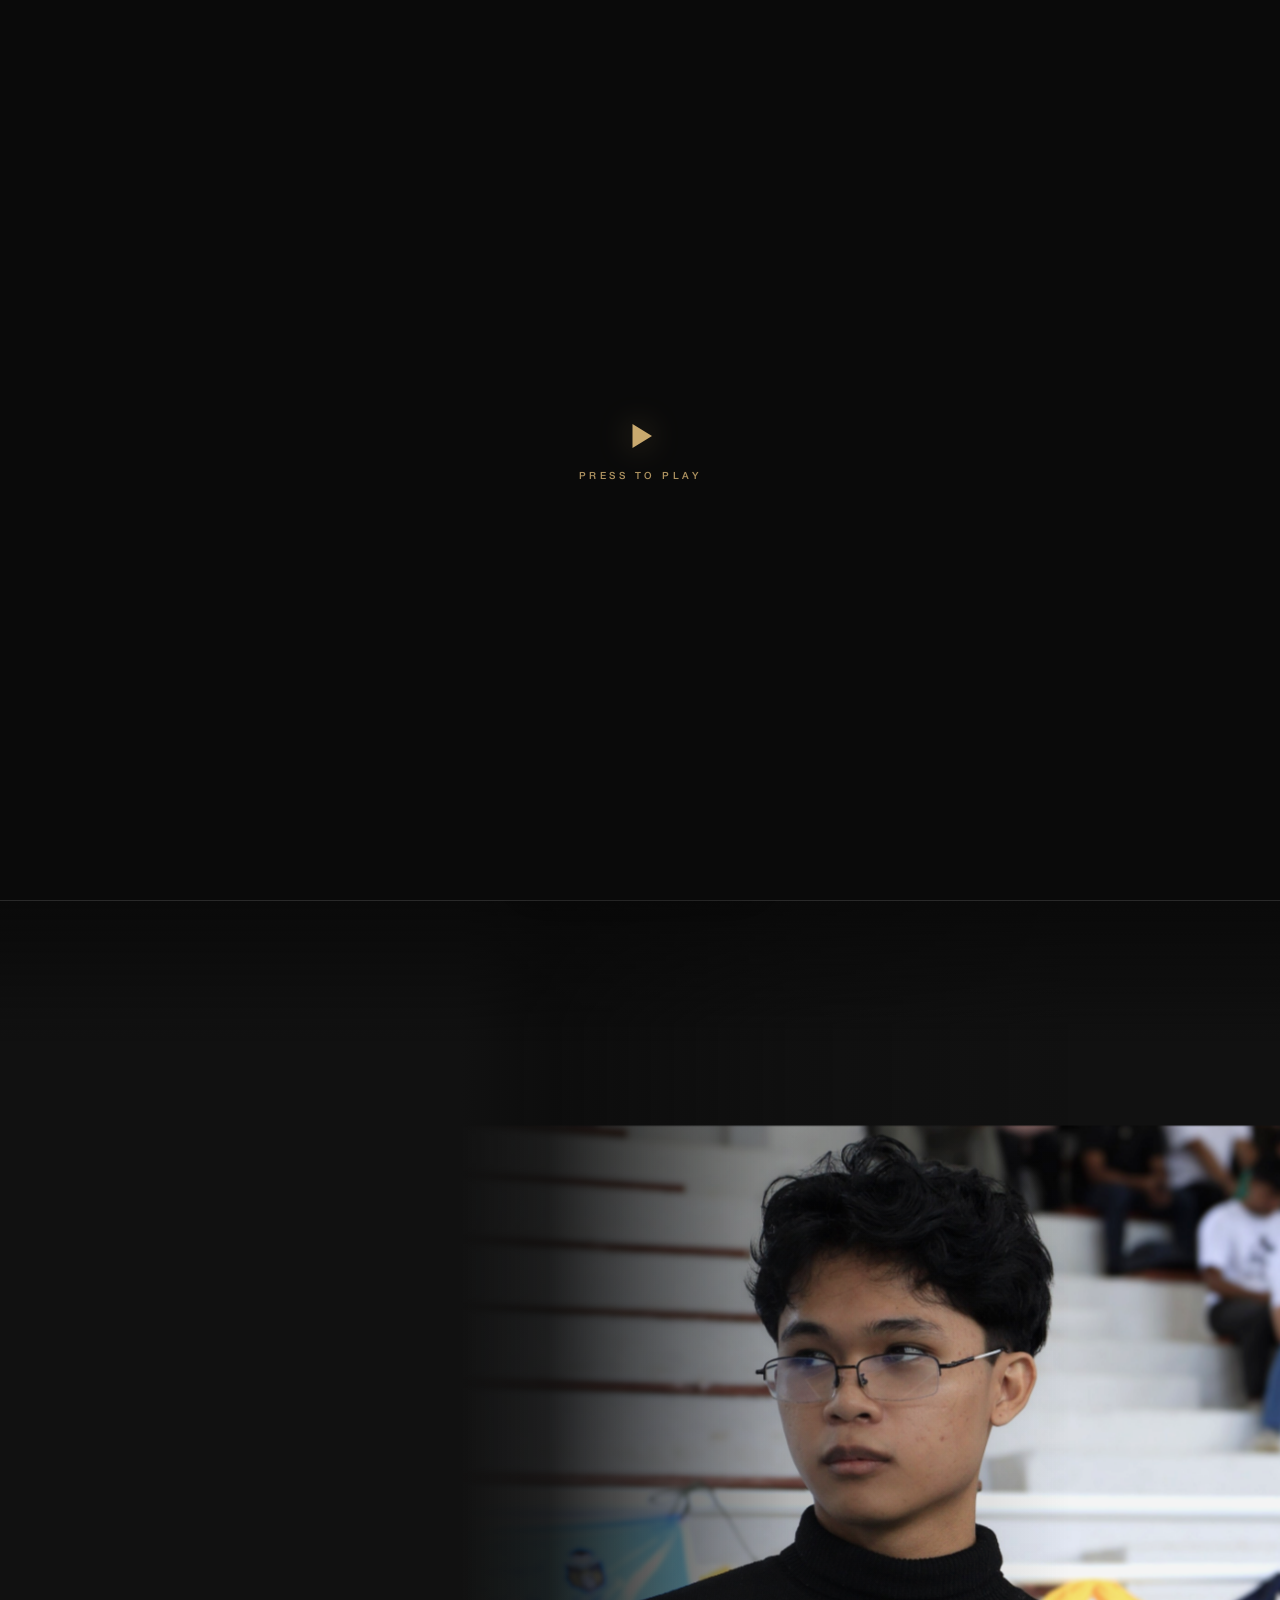
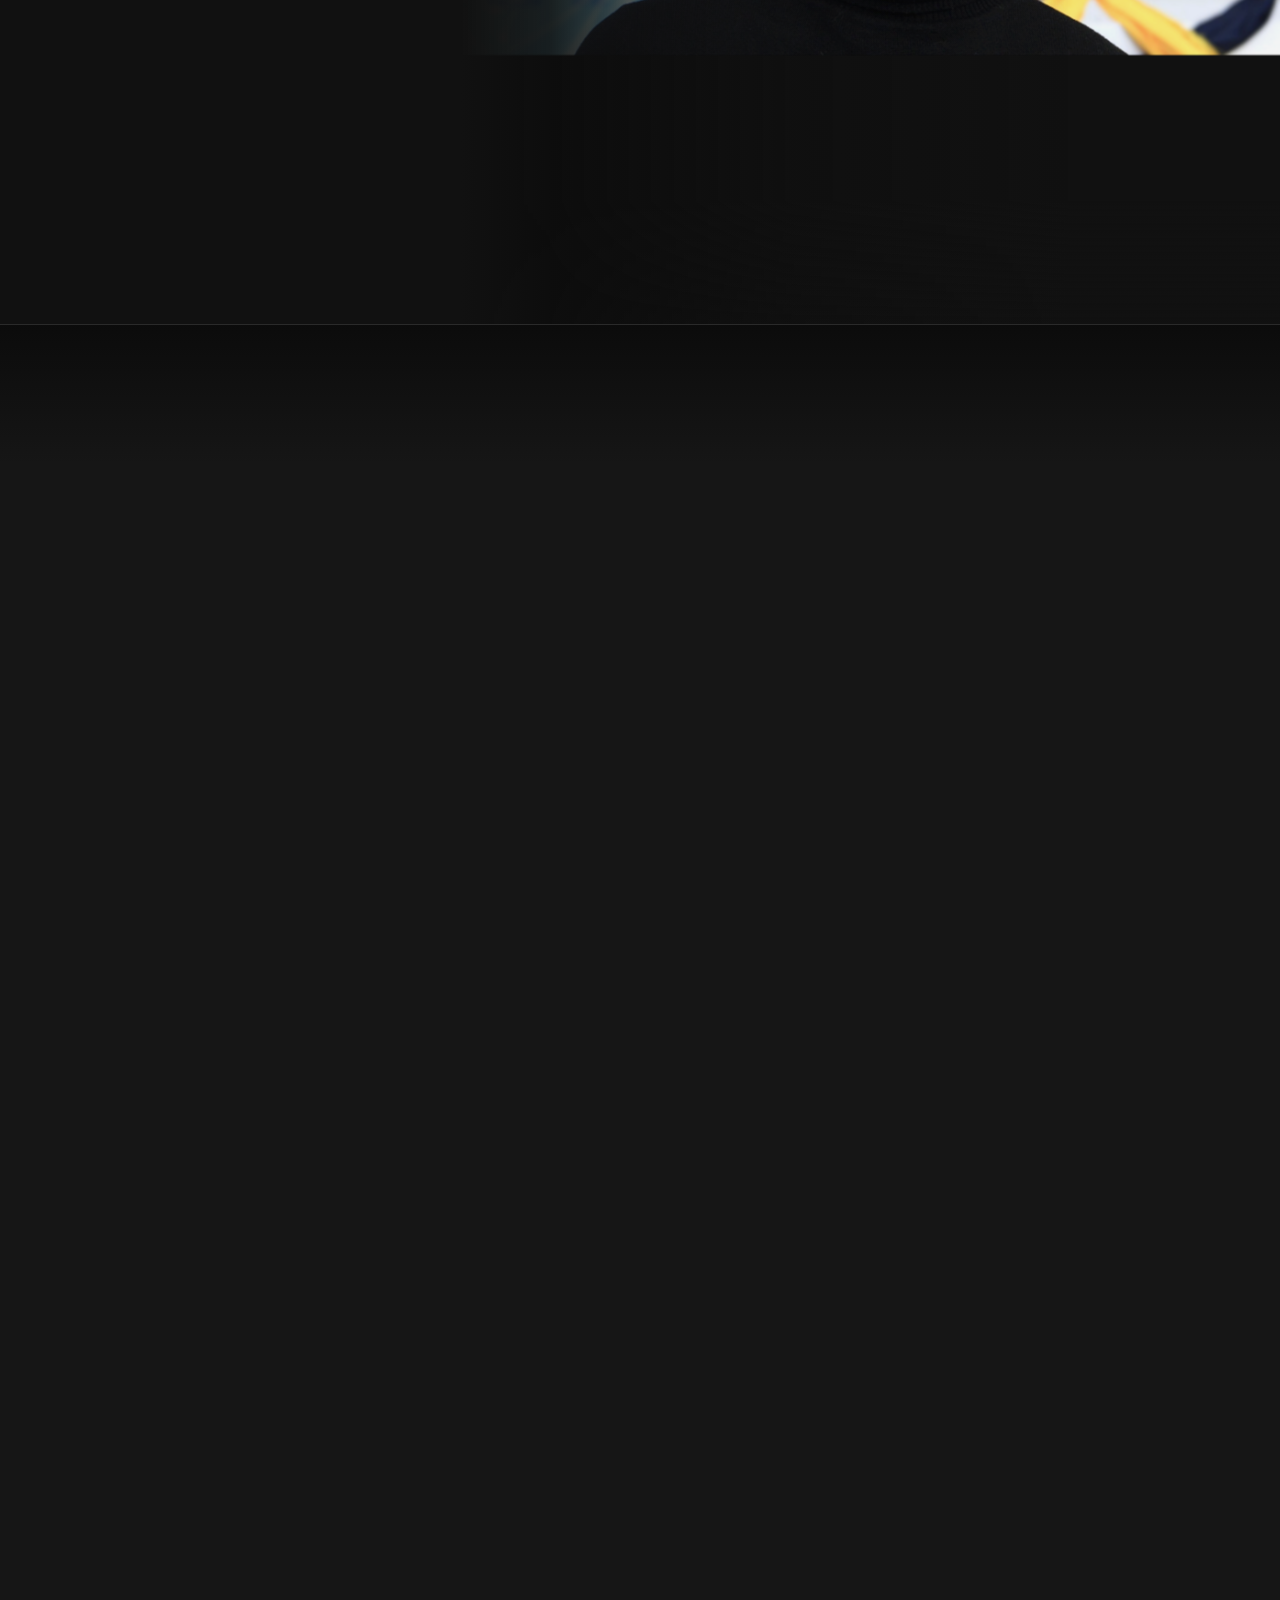
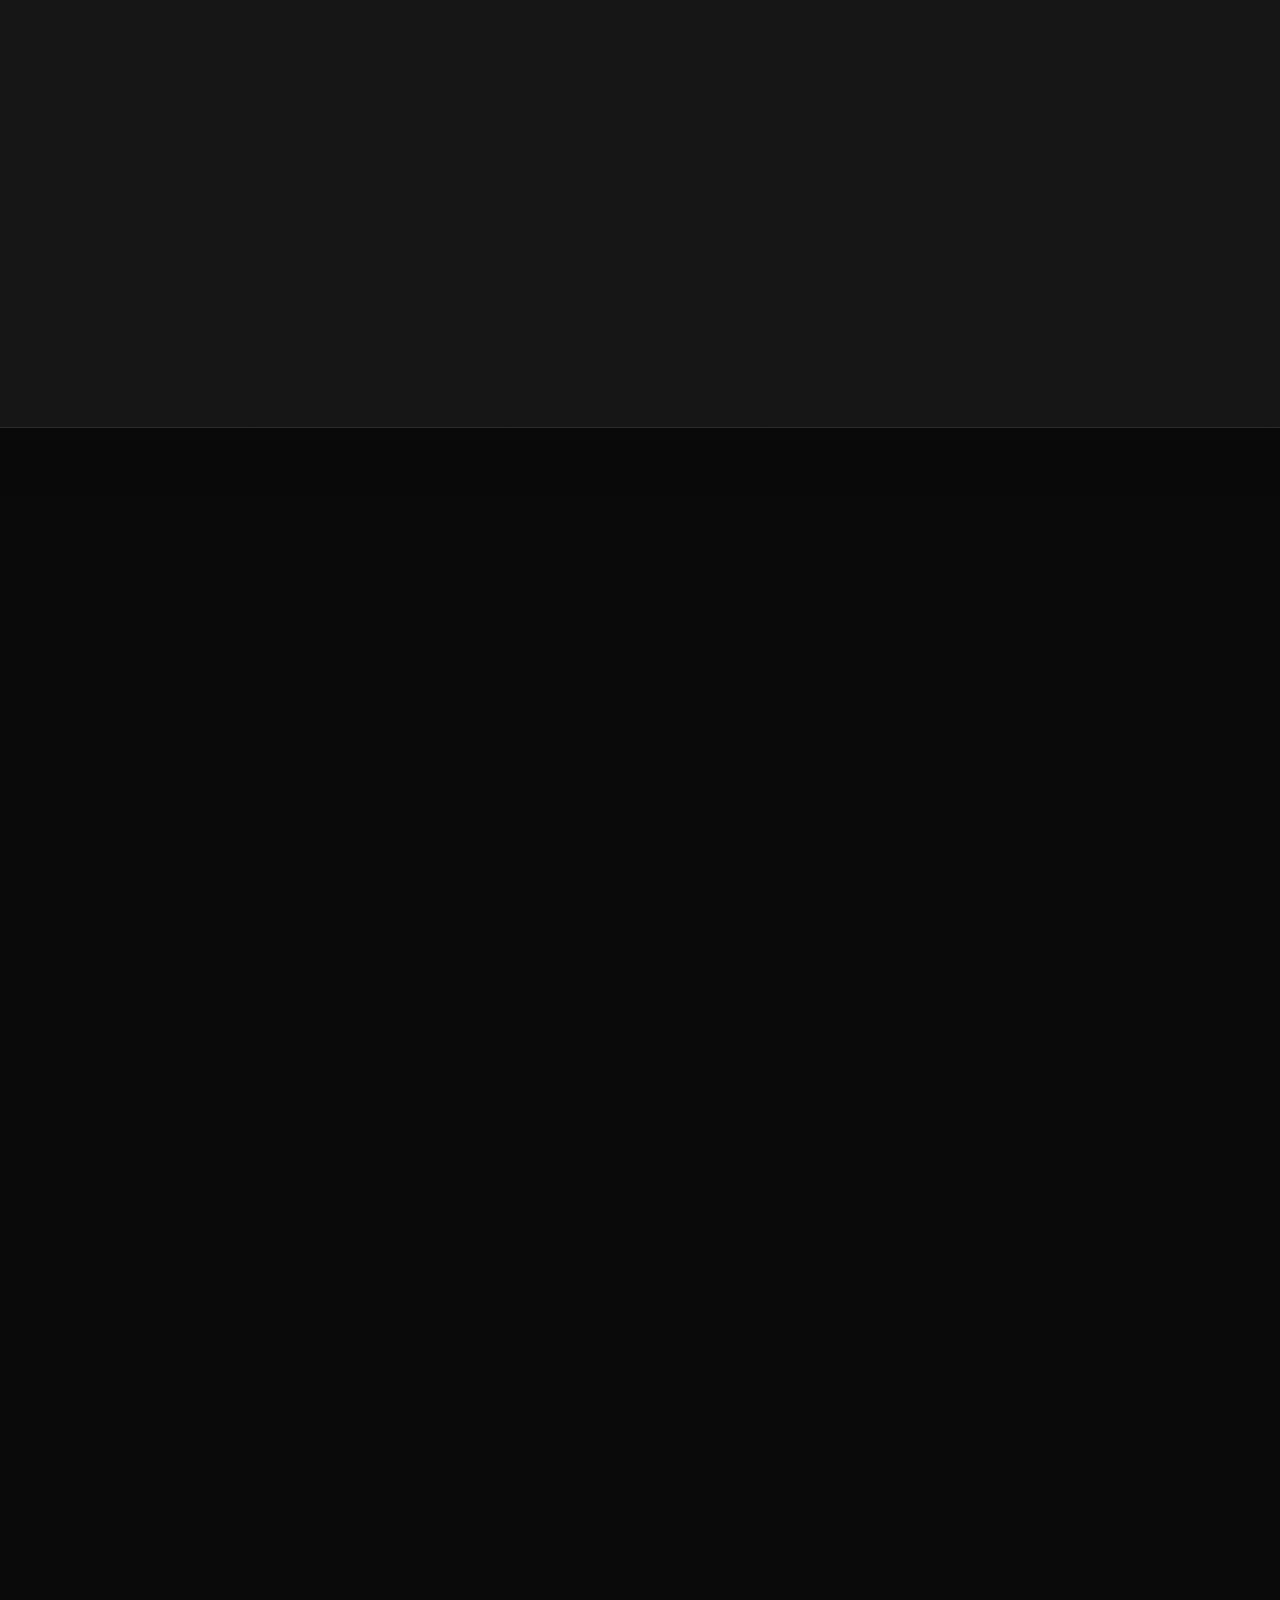
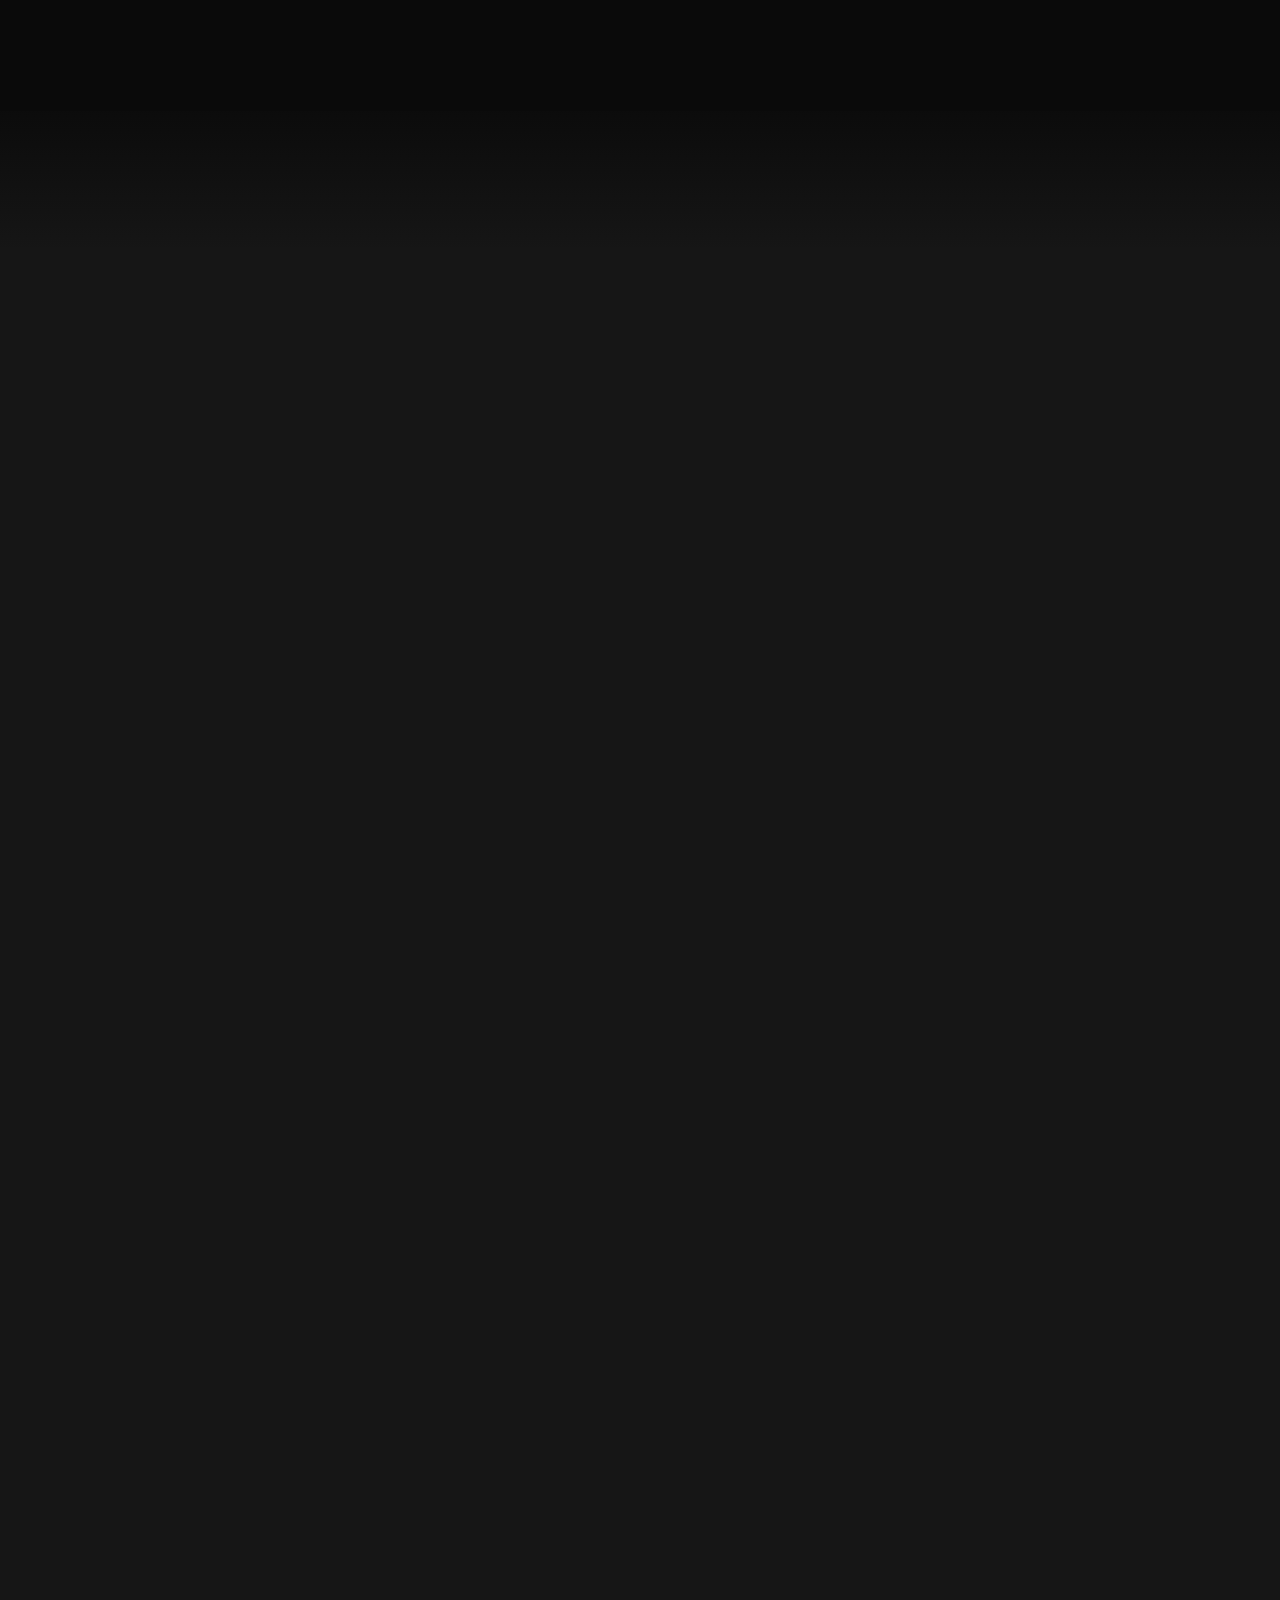
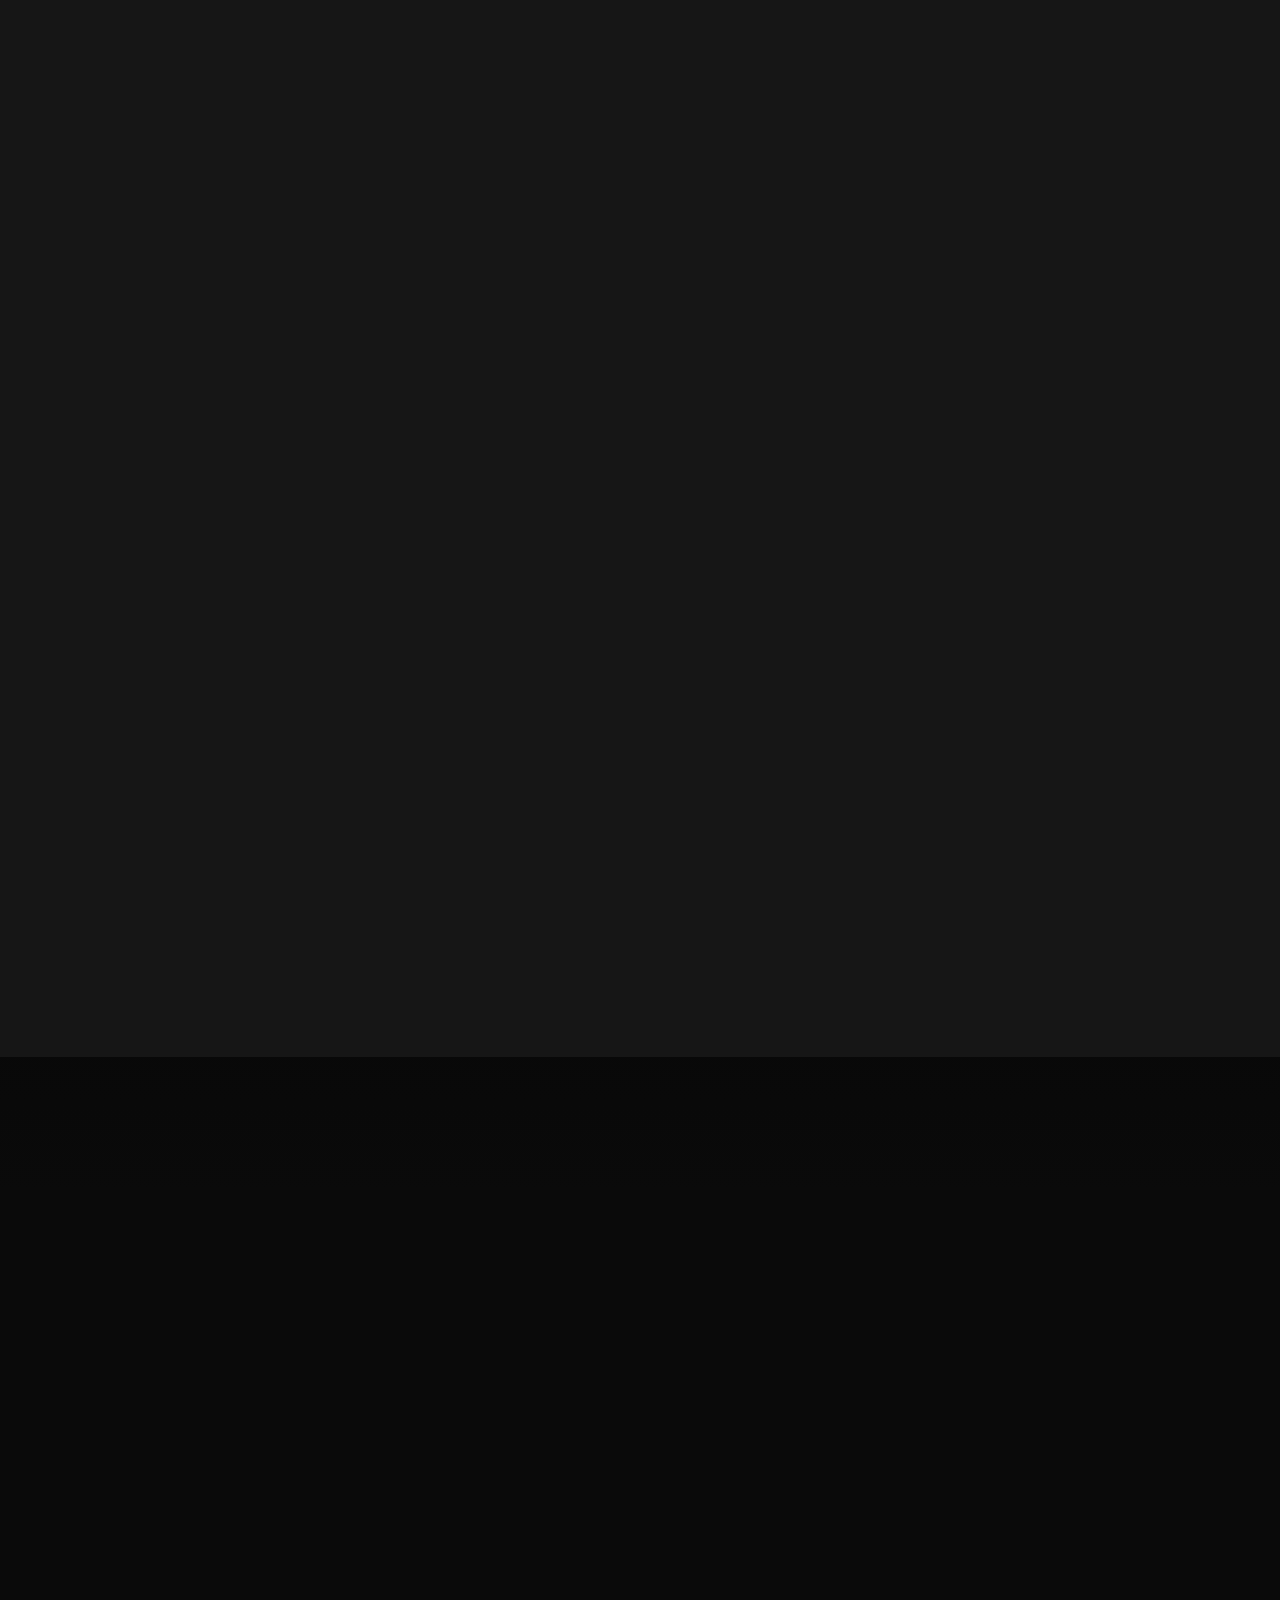
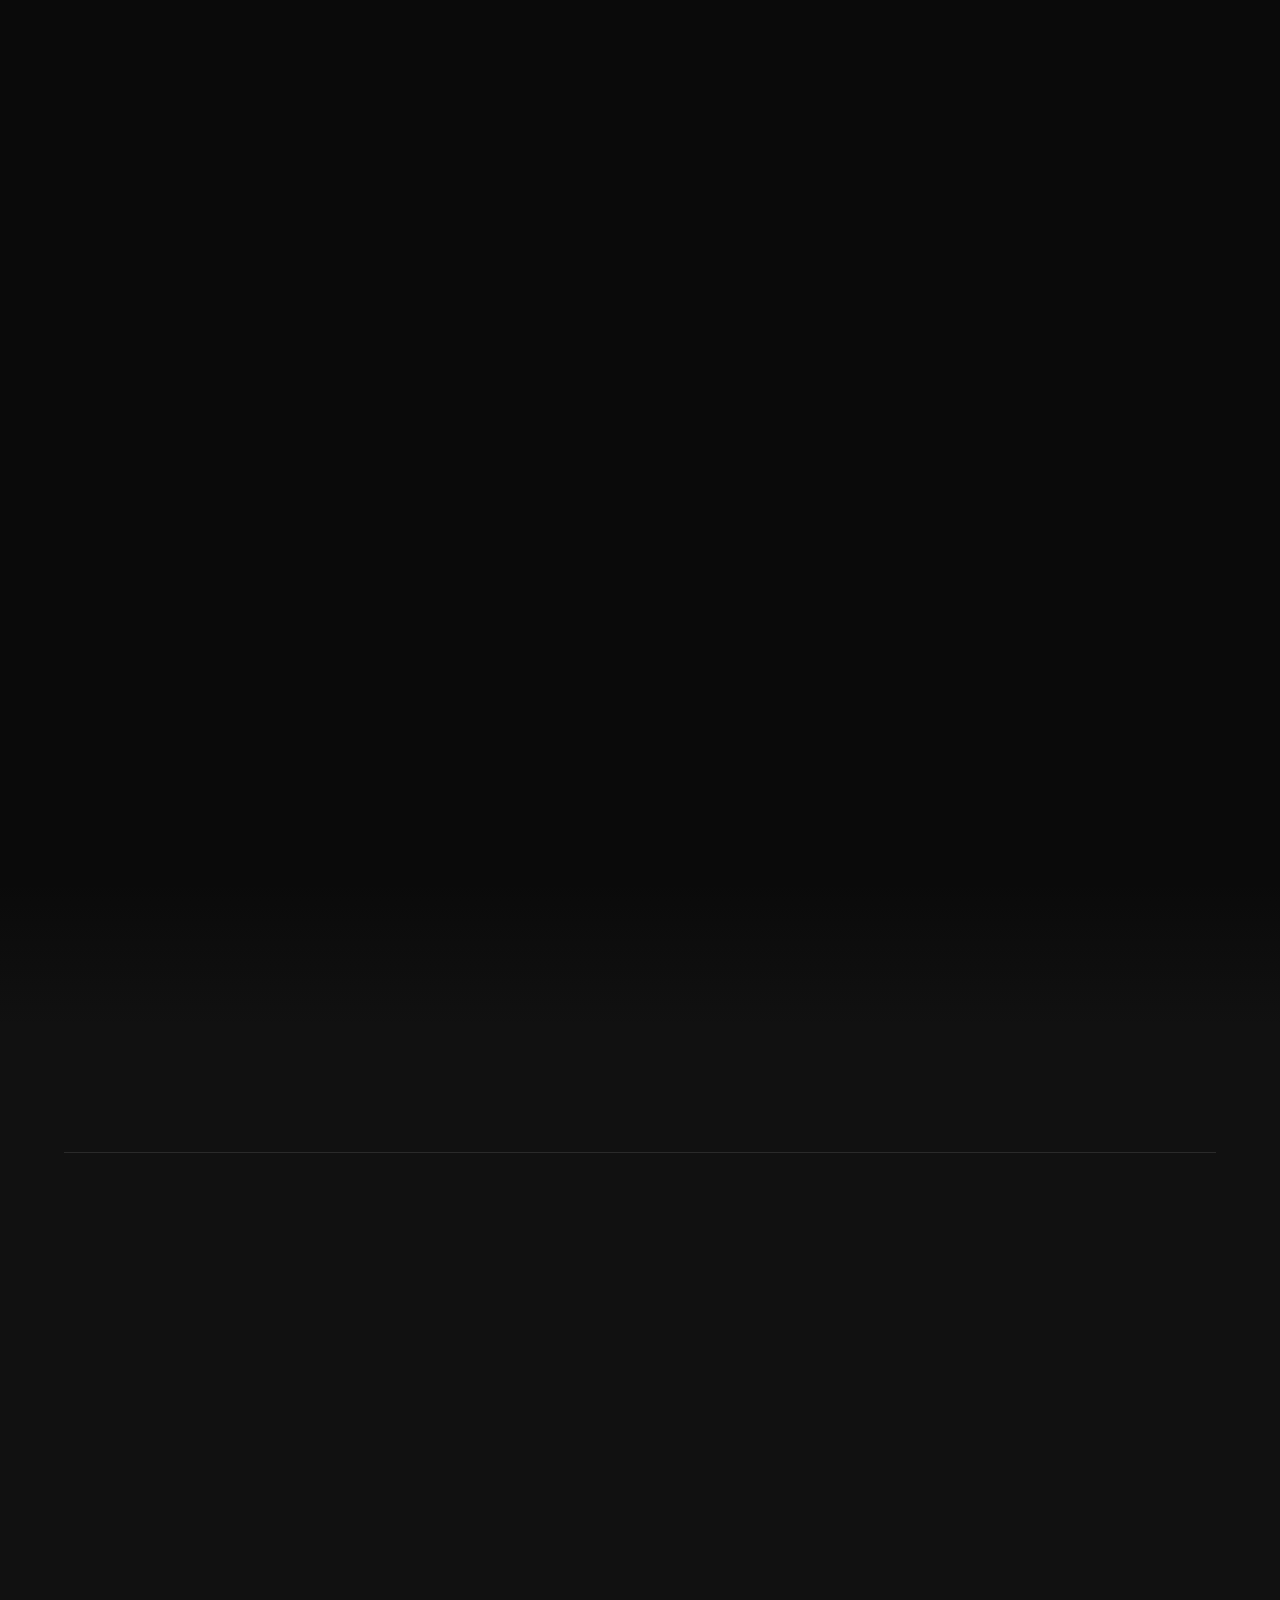
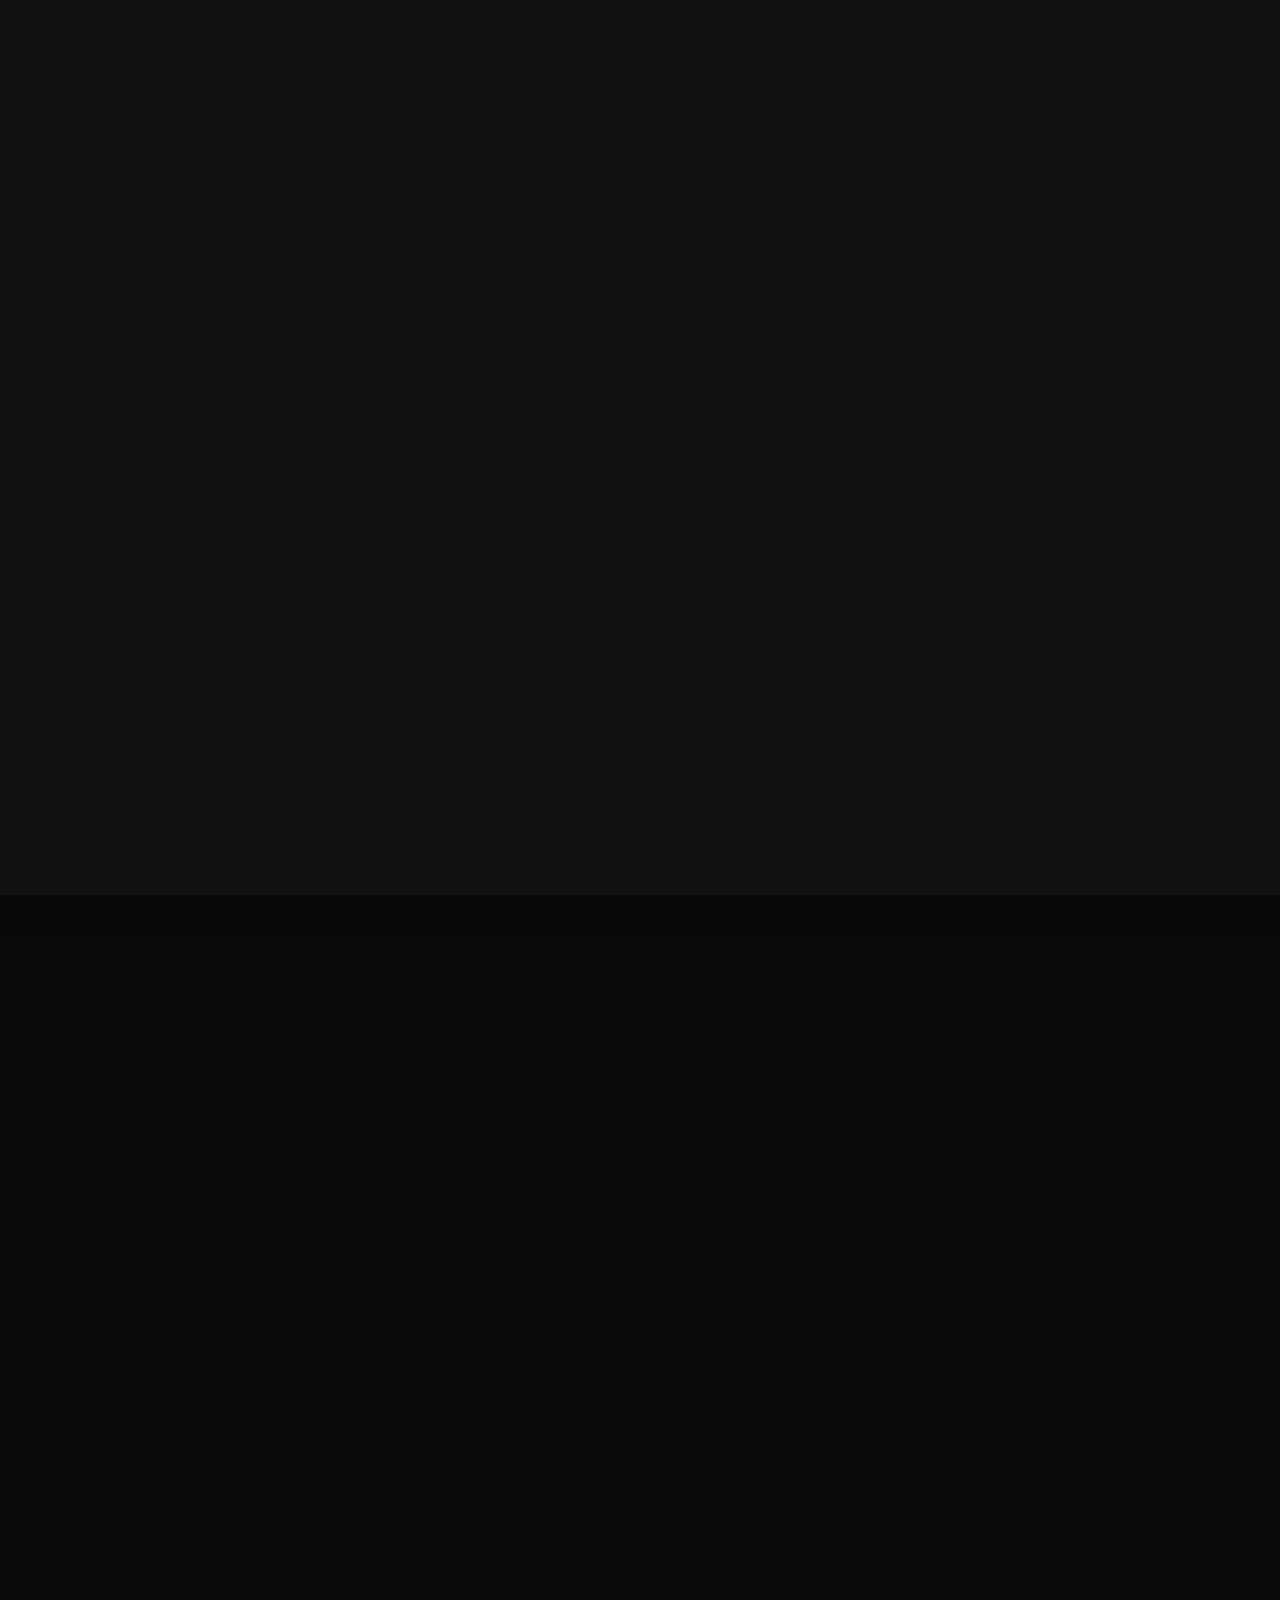
==== index.html @ 29229d22 "check" ====
<!DOCTYPE html>
<html lang="en">
<head>
    <meta charset="UTF-8">
    <meta name="viewport" content="width=device-width, initial-scale=1.0">
    <title>LANCE ANDRE FERMO â€” PORTFOLIO</title>
    <meta name="description" content="Portfolio of Lance Fermo, Developer, Artist, and Editor.">
    <link rel="preconnect" href="https://fonts.googleapis.com">
    <link rel="preconnect" href="https://fonts.gstatic.com" crossorigin>
    <link href="https://fonts.googleapis.com/css2?family=Cormorant+Garamond:ital,wght@0,400;0,500;0,600;0,700;1,400&family=Montserrat:wght@300;400;500;600&display=swap" rel="stylesheet">
    <link rel="stylesheet" href="css/style.css">
    <link rel="stylesheet" href="css/responsive.css">
    <script>
        if ('scrollRestoration' in history) {
            history.scrollRestoration = 'manual';
        }
        window.scrollTo(0, 0);
    </script>
</head>
<body>
    <!-- Intro Preloader with Circular Loader & Play Gate -->
    <div id="intro-screen" class="intro-screen">
        <!-- Circular Audio Loader -->
        <div id="intro-loader" class="intro-loader">
            <div class="intro-spinner-ring">
                <svg viewBox="0 0 80 80" class="intro-spinner-svg">
                    <circle class="intro-spinner-bg" cx="40" cy="40" r="34"></circle>
                    <circle class="intro-spinner-progress" id="intro-spinner-progress" cx="40" cy="40" r="34"></circle>
                </svg>
                <div class="intro-spinner-center">
                    <span class="intro-spinner-percent" id="intro-spinner-percent">0%</span>
                </div>
            </div>
            <span class="intro-loader-text" id="intro-loader-text">TUNING SOUNDSCAPE</span>
        </div>

        <button id="intro-play-btn" class="intro-play-btn hidden" aria-label="Enter site and play music" title="Click to Enter">
            <svg viewBox="0 0 24 24" fill="currentColor" width="36" height="36" class="intro-play-svg intro-icon-play">
                <polygon points="7 4 20 12 7 20 7 4"/>
            </svg>
            <svg viewBox="0 0 24 24" fill="currentColor" width="36" height="36" class="intro-play-svg intro-icon-pause">
                <rect x="5" y="4" width="4.5" height="16"/>
                <rect x="14.5" y="4" width="4.5" height="16"/>
            </svg>
            <span class="intro-play-text">PRESS TO PLAY</span>
        </button>
        <div class="intro-text" id="intro-text">
            <div class="intro-line intro-left">Lance</div>
            <div class="intro-line intro-right"><em>Andre</em></div>
            <div class="intro-line intro-left">Fermo</div>
        </div>
    </div>
    <div class="cursor" id="cursor"></div>
    <div class="cursor-ring" id="cursor-ring"></div>


    <!-- Navigation -->
    <nav class="site-nav">
        <a href="#hero" class="nav-brand"><span class="brand-char char-l">l</span><span class="brand-char char-a">a</span><span class="brand-char char-n">n</span><span class="brand-char char-c">c</span><span class="brand-char char-e">e</span><span class="brand-char char-dot">.</span></a>
        <button class="mobile-menu-toggle" aria-label="Toggle Menu">MENU</button>
        <ul class="nav-links">
            <li><a href="#about"><span class="nav-num">01</span> ABOUT</a></li>
            <li><a href="#press"><span class="nav-num">02</span> FEATURES</a></li>
            <li><a href="#skills"><span class="nav-num">03</span> SKILLS</a></li>
            <li><a href="#work"><span class="nav-num">04</span> WORK</a></li>
            <li><a href="#creative"><span class="nav-num">05</span> CREATIVE</a></li>
            <li><a href="#experience"><span class="nav-num">06</span> EXPERIENCE</a></li>
            <li><a href="#achievements"><span class="nav-num">07</span> ACHIEVEMENTS</a></li>
            <li><a href="#resume"><span class="nav-num">08</span> RESUME</a></li>
            <li><a href="#contact"><span class="nav-num">09</span> CONTACT</a></li>
        </ul>
    </nav>

    <main>
        <!-- Hero Section -->
        <section id="hero" class="hero-section">
            <div class="hero-bg"></div>
            <div class="hero-image">
                <img src="assets/images/profile/lance-fermo.jpg" alt="Lance Andre Fermo">
            </div>
            <div class="hero-content">
                <div class="hero-title-block hero-fade-right">
                    <h1 class="hero-title">Lance<br><em>Andre</em><br>Fermo</h1>
                    <div class="hero-subblock">
                        <h2 class="hero-subheading stroke-transition">
                            <span class="subheading-line" data-wave="Developer &amp; Artist">Developer &amp; Artist</span>
                            <span class="subheading-line" data-wave="Space Time Decorator">Space Time Decorator</span>
                        </h2>
                        <div class="hero-desc">
                            <span class="desc-line" data-wave="Builder. Painter. Poet.">Builder. Painter. Poet.</span>
                            <span class="desc-line" data-wave="Photographer. Videographer.">Photographer. Videographer.</span>
                            <span class="desc-line" data-wave="Storyteller.">Storyteller.</span>
                        </div>
                    </div>
                </div>
            </div>
            <div class="hero-scroll-line"></div>
        </section>

        <!-- About Section -->
        <section id="about" class="about-section grid-container section-padding">
            <div class="about-bg-layer">
                <img src="assets/images/profile/lance-fermo-about.jpg" alt="Lance Andre Fermo" class="about-bg-img">
            </div>
            <div class="section-meta fade-up">01 / ABOUT</div>
            <h2 class="about-statement fade-up">
                I Build.<br>
                I <em>Create.</em><br>
                I Tell Stories.
            </h2>
            <div class="about-text fade-up">
                <p>I am an Information Technology student drawn to both the logic of systems and the beauty of creation.</p>
                <p>I build with code, create through design, capture through photography, and tell stories through the things I make. My work exists somewhere between the technical and the artistic&mdash;where function meets form, and where every detail has a purpose.</p>
                <p>I believe good work should not only work well, but feel intentional. Clean code. Thoughtful design. Honest stories.</p>
                <p>I am still learning, still creating, and still finding new ways to turn ideas into something real.</p>
            </div>
        </section>

        <!-- Press & Features Section -->
        <section id="press" class="press-section grid-container section-padding">
            <div class="section-meta fade-up">02 / FEATURES</div>
            
            <div class="press-header fade-up">
                <h2 class="press-title">Featured<br><em>Articles.</em></h2>
                <p class="press-subtitle">Media coverage, editorial appointments, and national artistic recognitions.</p>
            </div>

            <div class="press-grid fade-up">
                <!-- Article 1: Editor in Chief Appointment -->
                <article class="press-card">
                    <div class="press-thumb">
                        <img src="assets/images/articles/article-editorial-board.jpg" alt="The Next Step Begins: Editorial Board 2026" class="press-img">
                    </div>
                    <div class="press-body">
                        <div class="press-card-meta">
                            <span class="press-source">THE SOUTH TRAIL</span>
                            <span class="press-year">2026</span>
                        </div>
                        <h3 class="press-headline">The Next Step Begins: Editorial Board 2026</h3>
                        <p class="press-excerpt">Official announcement of Lance Andre Fermo stepping up as Editor-in-Chief of The South Trail Publication, leading journalistic integrity and creative publication cycles.</p>
                        <div class="press-card-action">
                            <a href="https://www.facebook.com/share/p/1BuCy13oLE/" target="_blank" rel="noopener noreferrer" class="btn press-btn">READ ARTICLE &nearr;</a>
                        </div>
                    </div>
                </article>

                <!-- Article 2: PASUC National 4th Place -->
                <article class="press-card">
                    <div class="press-thumb">
                        <img src="assets/images/articles/article-pasuc-4th.jpg" alt="USTP Claveria Places 4th in National Visual Arts Competition" class="press-img">
                    </div>
                    <div class="press-body">
                        <div class="press-card-meta">
                            <span class="press-source">THE SOUTH TRAIL</span>
                            <span class="press-year">2026</span>
                        </div>
                        <h3 class="press-headline">USTP Claveria Places 4th in National Visual Arts Competition</h3>
                        <p class="press-excerpt">Showcasing artistic mastery on the national stage, representing Northern Mindanao in Pencil Drawing at the prestigious PASUC National Culture and the Arts Festival.</p>
                        <div class="press-card-action">
                            <a href="https://www.facebook.com/share/p/1Ay1BCyjen/" target="_blank" rel="noopener noreferrer" class="btn press-btn">READ ARTICLE &nearr;</a>
                        </div>
                    </div>
                </article>

                <!-- Article 3: Official PASUC Results -->
                <article class="press-card">
                    <div class="press-thumb">
                        <img src="assets/images/articles/article-pasuc-official.jpg" alt="NCAF 2026 Official Results: Pencil Drawing" class="press-img">
                    </div>
                    <div class="press-body">
                        <div class="press-card-meta">
                            <span class="press-source">PASUC-NCAF</span>
                            <span class="press-year">2026</span>
                        </div>
                        <h3 class="press-headline">NCAF 2026 Official Results: Pencil Drawing</h3>
                        <p class="press-excerpt">Official national festival standing recognition among state universities and colleges nationwide at the 12th PASUC National Culture and the Arts Festival.</p>
                        <div class="press-card-action">
                            <a href="https://www.facebook.com/share/p/1ChxJ2Cho4/" target="_blank" rel="noopener noreferrer" class="btn press-btn">READ ARTICLE &nearr;</a>
                        </div>
                    </div>
                </article>

                <!-- Article 4: MASTS 2025 Champion Victory -->
                <article class="press-card">
                    <div class="press-thumb">
                        <img src="assets/images/articles/article-masts-champion.jpg" alt="Lance Andre Fermo Sketches His Way to Victory at MASTS 2025" class="press-img">
                    </div>
                    <div class="press-body">
                        <div class="press-card-meta">
                            <span class="press-source">THE SOUTH TRAIL</span>
                            <span class="press-year">2025</span>
                        </div>
                        <h3 class="press-headline">Lance Andre Fermo Sketches His Way to Victory at MASTS 2025</h3>
                        <p class="press-excerpt">Securing Gold as Regional Champion in Pencil Drawing at the Mindanao Association of State Tertiary Schools (MASTS 2025) Friendship Games and Cultural Festival.</p>
                        <div class="press-card-action">
                            <a href="https://www.facebook.com/share/p/1Mf9gPtZrz/" target="_blank" rel="noopener noreferrer" class="btn press-btn">READ ARTICLE &nearr;</a>
                        </div>
                    </div>
                </article>

                <!-- Article 5: From Sketches to National Recognition -->
                <article class="press-card">
                    <div class="press-thumb">
                        <img src="assets/images/articles/article-alampat-national-recognition.jpg" alt="From Sketches to National Recognition - Alampat Handurawan" class="press-img">
                    </div>
                    <div class="press-body">
                        <div class="press-card-meta">
                            <span class="press-source">ALAMPAT HANDURAWAN</span>
                            <span class="press-year">2026</span>
                        </div>
                        <h3 class="press-headline">From Sketches to National Recognition</h3>
                        <p class="press-excerpt">Artist profile and feature highlighting Lance Andre Fermo's artistic journey, creative voice, and mastery of graphite and visual storytelling from USTP Claveria to national stages.</p>
                        <div class="press-card-action">
                            <a href="https://www.facebook.com/share/p/19UZvuhkeQ/" target="_blank" rel="noopener noreferrer" class="btn press-btn">READ ARTICLE &nearr;</a>
                        </div>
                    </div>
                </article>

                <!-- Article 6: Lines of Passion, Strokes of Growth -->
                <article class="press-card">
                    <div class="press-thumb">
                        <img src="assets/images/articles/article-alampat-lines-of-passion.jpg" alt="Lines of Passion, Strokes of Growth - The Art of Moving Forward" class="press-img">
                    </div>
                    <div class="press-body">
                        <div class="press-card-meta">
                            <span class="press-source">ALAMPAT HANDURAWAN</span>
                            <span class="press-year">2025</span>
                        </div>
                        <h3 class="press-headline">Lines of Passion, Strokes of Growth</h3>
                        <p class="press-excerpt">The Art of Moving Forward: A reflective spotlight on discipline, resilience, and personal artistic evolution throughout the rigorous MASTS 2025 competition circuit.</p>
                        <div class="press-card-action">
                            <a href="https://www.facebook.com/share/p/1HLUEaeQM6/" target="_blank" rel="noopener noreferrer" class="btn press-btn">READ ARTICLE &nearr;</a>
                        </div>
                    </div>
                </article>
            </div>
        </section>

        <!-- Skills & Stack Section -->
        <section id="skills" class="skills-section grid-container section-padding">
            <div class="section-meta fade-up">03 / STACK</div>

            <div class="skills-header fade-up">
                <h2 class="stack-main-title">Tools &amp;<br><em>Technologies.</em></h2>
                <p class="stack-subtitle">Engineering foundations, frameworks, and specialized toolsets across software and art.</p>
            </div>
            
            <div class="stack-grid fade-up">
                <!-- Card 1: Languages -->
                <div class="stack-card">
                    <span class="stack-card-tag">LANGUAGES</span>
                    <ul class="stack-card-list">
                        <li>Python</li>
                        <li>JavaScript</li>
                        <li>Java</li>
                        <li>PHP</li>
                        <li>C / C#</li>
                        <li>SQL</li>
                        <li>Dart</li>
                        <li>Kotlin</li>
                    </ul>
                </div>

                <!-- Card 2: Frontend -->
                <div class="stack-card">
                    <span class="stack-card-tag">FRONTEND</span>
                    <ul class="stack-card-list">
                        <li>React</li>
                        <li>Next.js</li>
                        <li>HTML5 / CSS3</li>
                        <li>Tailwind CSS</li>
                    </ul>
                </div>

                <!-- Card 3: Backend -->
                <div class="stack-card">
                    <span class="stack-card-tag">BACKEND</span>
                    <ul class="stack-card-list">
                        <li>Laravel</li>
                        <li>CodeIgniter</li>
                        <li>Node.js</li>
                        <li>PHP</li>
                        <li>REST</li>
                    </ul>
                </div>

                <!-- Card 4: Mobile & Game -->
                <div class="stack-card">
                    <span class="stack-card-tag">MOBILE &amp; ENGINE</span>
                    <ul class="stack-card-list">
                        <li>Flutter</li>
                        <li>Android (Kotlin)</li>
                        <li>Godot Engine</li>
                        <li>PWA</li>
                    </ul>
                </div>

                <!-- Card 5: Databases -->
                <div class="stack-card">
                    <span class="stack-card-tag">DATABASES</span>
                    <ul class="stack-card-list">
                        <li>MySQL</li>
                        <li>PostgreSQL</li>
                        <li>Firebase</li>
                        <li>ObjectBox (Vector/NoSQL)</li>
                        <li>SQLite</li>
                    </ul>
                </div>

                <!-- Card 6: AI & Integrations -->
                <div class="stack-card">
                    <span class="stack-card-tag">AI &amp; INTEGRATIONS</span>
                    <ul class="stack-card-list">
                        <li>Gemini 1.5 Flash</li>
                        <li>Local LLM (Qwen2)</li>
                        <li>RAG &amp; Vector Embeddings</li>
                        <li>YOLOv8 / OpenCV</li>
                        <li>OpenAI &amp; Claude APIs</li>
                    </ul>
                </div>

                <!-- Card 7: DevOps & Cloud -->
                <div class="stack-card">
                    <span class="stack-card-tag">DEVOPS &amp; CLOUD</span>
                    <ul class="stack-card-list">
                        <li>Vercel</li>
                        <li>Git</li>
                        <li>GitHub</li>
                        <li>CI/CD</li>
                    </ul>
                </div>

                <!-- Card 8: Creative & Design -->
                <div class="stack-card">
                    <span class="stack-card-tag">CREATIVE TOOLS</span>
                    <ul class="stack-card-list">
                        <li>Photoshop</li>
                        <li>Adobe Illustrator</li>
                        <li>InDesign</li>
                        <li>Lightroom</li>
                        <li>Canva / Affinity</li>
                        <li>DaVinci Resolve</li>
                        <li>CapCut</li>
                    </ul>
                </div>
            </div>
        </section>

        <!-- Selected Work (Development) -->
        <section id="work" class="work-section grid-container section-padding">
            <div class="section-meta fade-up">04 / SELECTED WORK</div>

            <div class="project-list">
                <!-- Project 01 -->
                <article class="project-item project-layout-a fade-up">
                    <div class="project-num">01</div>
                    <div class="project-content">
                        <h3 class="project-title">USTP CLINIC MANAGEMENT SYSTEM</h3>
                        <div class="project-category">WEB APPLICATION &bull; HEALTHCARE &bull; DEVELOPER (2026)</div>
                        <p class="project-desc">A comprehensive system tailored for the USTP Clinic in USTP Claveria, managing student and staff patient records, consultation visits, and pharmacy inventory. Features an integrated Python backend engine powering predictive medicine demand analytics and automated multi-format report exports.</p>
                        <div class="project-tech">
                            PHP / CodeIgniter 4 / Python / MySQL / JavaScript / HTML5 / CSS3
                        </div>
                        <div class="project-links">
                            <a href="https://github.com/Zelrey05/clinic_inventory" class="btn" target="_blank">GITHUB &nearr;</a>
                            <a href="#" class="btn" target="_blank">DEMO &nearr;</a>
                        </div>
                    </div>
                    <div class="project-visual">
                        <img src="assets/images/projects/clinic-management-system/Screenshot 2026-10-09 014633.png" alt="Clinic Management System">
                    </div>
                </article>

                <!-- Project 02 -->
                <article class="project-item project-layout-b fade-up">
                    <div class="project-num">02</div>
                    <div class="project-visual">
                        <img src="assets/images/projects/pillet-creek/470053560_413723155040567_6769496416086384930_n.png" alt="Pillet Creek">
                    </div>
                    <div class="project-content">
                        <h3 class="project-title">PILLET CREEK</h3>
                        <div class="project-category">GAME DEVELOPMENT &bull; LEAD DEVELOPER (2024)</div>
                        <p class="project-desc">A 2D atmospheric horror game inspired by <em>The Screecher</em> mod for <em>Don't Starve</em>. Immerses players in an ominous environment where survival depends on wit and strategy, featuring custom dynamic lighting and tactile object interaction mechanics.</p>
                        <div class="project-tech">
                            Java / MySQL
                        </div>
                        <div class="project-links">
                            <a href="https://github.com/tonic080204/Pillet_Creek" class="btn" target="_blank">GITHUB &nearr;</a>
                        </div>
                    </div>
                </article>

                <!-- Project 03 -->
                <article class="project-item project-layout-a fade-up">
                    <div class="project-num">03</div>
                    <div class="project-content">
                        <h3 class="project-title">SAPMS</h3>
                        <div class="project-category">WEB APPLICATION &bull; LEAD DEVELOPER (2025)</div>
                        <p class="project-desc">A Student Academic Performance Management System designed to handle class organization, lesson distribution, and student assessments.</p>
                        <div class="project-tech">
                            HTML / CSS / JavaScript / PHP / MySQL
                        </div>
                        <div class="project-links">
                            <a href="https://github.com/codexversailles/SAPMS" class="btn" target="_blank">GITHUB &nearr;</a>
                        </div>
                    </div>
                    <div class="project-visual">
                        <img src="assets/images/projects/sapms/Screenshot 2026-10-09 015432.png" alt="SAPMS">
                    </div>
                </article>

                <!-- Project 04 -->
                <article class="project-item project-layout-b fade-up">
                    <div class="project-num">04</div>
                    <div class="project-visual">
                        <img src="assets/images/projects/cooking-space/494359470_1452715262809886_6233156485672001388_n.png" alt="Cooking Space">
                    </div>
                    <div class="project-content">
                        <h3 class="project-title">COOKING SPACE</h3>
                        <div class="project-category">WEB DESIGN &bull; LEAD DEVELOPER (2025)</div>
                        <p class="project-desc">A digital culinary platform showcasing interactive recipe guides and elegant typography-driven food layouts.</p>
                        <div class="project-tech">
                            HTML / CSS / MySQL
                        </div>
                        <div class="project-links">
                            <a href="https://github.com/codexversailles/Cooking-Space/tree/main/Web" class="btn" target="_blank">GITHUB &nearr;</a>
                        </div>
                    </div>
                </article>

                <!-- Project 05 -->
                <article class="project-item project-layout-a fade-up">
                    <div class="project-num">05</div>
                    <div class="project-content">
                        <h3 class="project-title">USTP HANDBOOK AI ASSISTANT</h3>
                        <div class="project-category">AI / MOBILE APP &bull; DUAL ENGINE</div>
                        <p class="project-desc">Intelligent student handbook assistant built with a dual architecture: an on-device offline RAG pipeline using Qwen2 &amp; ObjectBox vector search, alongside a cloud-connected edition powered by Google Gemini 1.5 Flash and Firebase.</p>
                        <div class="project-tech">
                            Flutter / Dart / Google Gemini 1.5 / Qwen2 / RAG / ObjectBox / Python
                        </div>
                        <div class="project-links">
                            <a href="https://github.com/codexversailles/ustp-handbook-local-ai" class="btn" target="_blank">LOCAL RAG REPO &nearr;</a>
                            <a href="https://github.com/codexversailles/ustp-handbook-gemini-chatbot" class="btn" target="_blank">GEMINI REPO &nearr;</a>
                            <a href="https://drive.google.com/file/d/142Z6X41eeVXVzKljmalx6_keCZpL1wCj/view?usp=sharing" class="btn" target="_blank">APK &nearr;</a>
                        </div>
                    </div>
                    <div class="project-visual">
                        <img src="assets/images/projects/ustp-ai-chatbot/552359907_2119432348582080_5315817040511982078_n.png" alt="USTP AI Chatbot">
                    </div>
                </article>

                <!-- Project 06 -->
                <article class="project-item project-layout-b fade-up">
                    <div class="project-num">06</div>
                    <div class="project-visual">
                        <img src="assets/images/projects/rxflow/rxflow-preview.png" alt="RxFlow Pharmacy Management">
                    </div>
                    <div class="project-content">
                        <h3 class="project-title">RXFLOW</h3>
                        <div class="project-category">MOBILE APPLICATION / CLINIC PROTOTYPE</div>
                        <p class="project-desc">A cross-platform mobile prescription and pharmacy workflow management app built as the prototype foundation for the USTP Clinic Management System. Implemented real-time medicine inventory tracking, dispensing flows, and role-based security.</p>
                        <div class="project-tech">
                            Flutter / Dart / Firebase / Cloud Firestore / Provider
                        </div>
                        <div class="project-links">
                            <a href="https://github.com/codexversailles/rxflow-pharmacy-management" class="btn" target="_blank">GITHUB &nearr;</a>
                        </div>
                    </div>
                </article>
            </div>

            <!-- GitHub Activity (Under Selected Work) -->
            <div class="gh-activity-section fade-up">
                <div class="gh-activity-card">
                    <div class="gh-card-header">
                        <div class="gh-profile-info">
                            <span class="gh-live-badge"><span class="live-dot"></span> LIVE FROM GITHUB</span>
                            <h3 class="gh-username">@codexversailles</h3>
                            <p class="gh-tagline">Most client work sits in private repositories &mdash; this is the commit history behind it.</p>
                        </div>
                        <a href="https://github.com/codexversailles" target="_blank" rel="noopener noreferrer" class="gh-profile-btn">
                            <svg viewBox="0 0 24 24" width="16" height="16" fill="currentColor"><path d="M12 0C5.37 0 0 5.37 0 12c0 5.31 3.435 9.795 8.205 11.385.6.105.825-.255.825-.57 0-.285-.015-1.23-.015-2.235-3.015.555-3.795-.735-4.035-1.41-.135-.345-.72-1.41-1.23-1.695-.42-.225-1.02-.78-.015-.795.945-.015 1.62.87 1.845 1.23 1.08 1.815 2.805 1.305 3.495.99.105-.78.42-1.305.765-1.605-2.67-.3-5.46-1.335-5.46-5.925 0-1.305.465-2.385 1.23-3.225-.12-.3-.54-1.53.12-3.18 0 0 1.005-.315 3.3 1.23.96-.27 1.98-.405 3-.405s2.04.135 3 .405c2.295-1.56 3.3-1.23 3.3-1.23.66 1.65.24 2.88.12 3.18.765.84 1.23 1.905 1.23 3.225 0 4.605-2.805 5.625-5.475 5.925.435.375.81 1.095.81 2.22 0 1.605-.015 2.895-.015 3.3 0 .315.225.69.825.57A12.02 12.02 0 0024 12c0-6.63-5.37-12-12-12z"/></svg>
                            <span>View profile</span>
                        </a>
                    </div>

                    <div class="gh-stats-grid">
                        <div class="gh-stat-box">
                            <span class="gh-stat-icon">
                                <svg viewBox="0 0 24 24" fill="none" stroke="currentColor" stroke-width="2" width="16" height="16"><polyline points="22 12 18 12 15 21 9 3 6 12 2 12"/></svg>
                            </span>
                            <div class="gh-stat-num" id="gh-total-contribs">82</div>
                            <div class="gh-stat-label">CONTRIBUTIONS, PAST YEAR</div>
                        </div>
                        <div class="gh-stat-box">
                            <span class="gh-stat-icon">
                                <svg viewBox="0 0 24 24" fill="none" stroke="currentColor" stroke-width="2" width="16" height="16"><rect x="3" y="4" width="18" height="18" rx="2" ry="2"/><line x1="16" y1="2" x2="16" y2="6"/><line x1="8" y1="2" x2="8" y2="6"/><line x1="3" y1="10" x2="21" y2="10"/></svg>
                            </span>
                            <div class="gh-stat-num" id="gh-days-commits">19</div>
                            <div class="gh-stat-label">DAYS WITH COMMITS</div>
                        </div>
                        <div class="gh-stat-box">
                            <span class="gh-stat-icon">
                                <svg viewBox="0 0 24 24" fill="none" stroke="currentColor" stroke-width="2" width="16" height="16"><path d="M13 2L3 14h9l-1 8 10-12h-9l1-8z"/></svg>
                            </span>
                            <div class="gh-stat-num" id="gh-longest-streak">4 days</div>
                            <div class="gh-stat-label">LONGEST STREAK</div>
                        </div>
                        <div class="gh-stat-box">
                            <span class="gh-stat-icon">
                                <svg viewBox="0 0 24 24" fill="none" stroke="currentColor" stroke-width="2" width="16" height="16"><polygon points="13 2 3 14 12 14 11 22 21 10 12 10 13 2"/></svg>
                            </span>
                            <div class="gh-stat-num" id="gh-busiest-day">41</div>
                            <div class="gh-stat-label">BUSIEST SINGLE DAY</div>
                        </div>
                    </div>

                    <!-- Contribution Graph Container -->
                    <div class="gh-graph-wrapper">
                        <div class="gh-month-labels">
                            <span>OCT</span><span>NOV</span><span>DEC</span><span>JAN</span><span>FEB</span><span>MAR</span><span>APR</span><span>MAY</span><span>JUN</span><span>JUL</span><span>AUG</span><span>SEP</span><span>OCT</span>
                        </div>
                        <div class="gh-graph-matrix" id="gh-graph-matrix">
                            <!-- Populated dynamically via JS with fallback pre-rendered grid -->
                        </div>
                        <div class="gh-graph-legend">
                            <span class="legend-text">LESS</span>
                            <span class="legend-cell lvl-0"></span>
                            <span class="legend-cell lvl-1"></span>
                            <span class="legend-cell lvl-2"></span>
                            <span class="legend-cell lvl-3"></span>
                            <span class="legend-cell lvl-4"></span>
                            <span class="legend-text">MORE</span>
                        </div>
                    </div>
                </div>
            </div>
        </section>

        <!-- Creative Work Section -->
        <section id="creative" class="creative-section grid-container section-padding">
            <div class="section-meta fade-up">05 / CREATIVE WORK</div>
            
            <div class="creative-filters fade-up">
                <button class="filter-btn active" data-filter="all">ALL</button>
                <button class="filter-btn" data-filter="art">ART</button>
                <button class="filter-btn" data-filter="design">DESIGN</button>
                <button class="filter-btn" data-filter="photography">PHOTOGRAPHY</button>
            </div>

            <div class="creative-gallery">
                <!-- Item 1: Jaro Belfry (Art) -->
                <figure class="gallery-item fade-up span-4 ar-portrait" data-category="art" data-title="Jaro Belfry" data-cat="Art &middot; Graphite">
                    <div class="gallery-thumb">
                        <img src="assets/images/creative/art/670644637_122220867008052366_8234587297556948451_n.jpg" alt="Jaro Belfry - PASUC-NCAF 4th Place" loading="lazy" decoding="async">
                    </div>
                    <figcaption class="gallery-caption">
                        <div class="gallery-title">Jaro Belfry</div>
                        <div class="gallery-meta-row">
                            <span class="gallery-cat">Art &middot; Graphite</span>
                            <span class="gallery-sub">PASUC-NCAF 4th Place (2026)</span>
                        </div>
                    </figcaption>
                </figure>

                <!-- Item 2: PASUC-NCAF National Awarding (Design / Photo) -->
                <figure class="gallery-item fade-up span-8 ar-landscape" data-category="design photography" data-title="PASUC-NCAF 2026 National Awarding" data-cat="Editorial &middot; Recognition">
                    <div class="gallery-thumb">
                        <img src="assets/images/creative/design/Portfolio_3.jpg" alt="PASUC-NCAF 2026 National Awarding" loading="lazy" decoding="async">
                    </div>
                    <figcaption class="gallery-caption">
                        <div class="gallery-title">PASUC-NCAF 2026 National Awarding</div>
                        <div class="gallery-meta-row">
                            <span class="gallery-cat">Editorial &middot; Recognition</span>
                            <span class="gallery-sub">Mentorship &amp; National Feature Sheet</span>
                        </div>
                    </figcaption>
                </figure>

                <!-- Item 3: Figure Study (Art) -->
                <figure class="gallery-item fade-up span-4 ar-portrait" data-category="art" data-title="Figure Study" data-cat="Art &middot; Acrylic">
                    <div class="gallery-thumb">
                        <img src="assets/images/creative/art/641624773_958814849806278_7491235537329423035_n.jpg" alt="Figure Study Acrylic on Canvas" loading="lazy" decoding="async">
                    </div>
                    <figcaption class="gallery-caption">
                        <div class="gallery-title">Figure Study</div>
                        <div class="gallery-meta-row">
                            <span class="gallery-cat">Art &middot; Acrylic</span>
                            <span class="gallery-sub">Acrylic on Canvas (2026)</span>
                        </div>
                    </figcaption>
                </figure>

                <!-- Item 4: Kartunista Cover (Design) -->
                <figure class="gallery-item fade-up span-4 ar-portrait" data-category="design" data-title="Kartunista Magazine Cover" data-cat="Design &middot; Publication">
                    <div class="gallery-thumb">
                        <img src="assets/images/creative/design/kartunista.png" alt="Kartunista Magazine Cover" loading="lazy" decoding="async">
                    </div>
                    <figcaption class="gallery-caption">
                        <div class="gallery-title">Kartunista Magazine Cover</div>
                        <div class="gallery-meta-row">
                            <span class="gallery-cat">Design &middot; Publication</span>
                            <span class="gallery-sub">SPAMAST-Agrifisher Feature</span>
                        </div>
                    </figcaption>
                </figure>

                <!-- Item 5: Untitled Mother & Child (Art) -->
                <figure class="gallery-item fade-up span-4 ar-portrait" data-category="art" data-title="Untitled (Mother &amp; Child)" data-cat="Art &middot; Graphite">
                    <div class="gallery-thumb">
                        <img src="assets/images/creative/art/653526466_974195454934884_467951531517287812_n%20(1).jpg" alt="Untitled Mother &amp; Child Graphite Study" loading="lazy" decoding="async">
                    </div>
                    <figcaption class="gallery-caption">
                        <div class="gallery-title">Untitled (Mother &amp; Child)</div>
                        <div class="gallery-meta-row">
                            <span class="gallery-cat">Art &middot; Graphite</span>
                            <span class="gallery-sub">Graphite on Paper (2026)</span>
                        </div>
                    </figcaption>
                </figure>

                <!-- Item 6: Lotus Lake Pavilion (Art) -->
                <figure class="gallery-item fade-up span-8 ar-landscape" data-category="art" data-title="Lotus Lake Pavilion" data-cat="Art &middot; Landscape">
                    <div class="gallery-thumb">
                        <img src="assets/images/creative/art/649277296_969646158723147_4885338536179205128_n.jpg" alt="Lotus Lake Pavilion Architectural Graphite" loading="lazy" decoding="async">
                    </div>
                    <figcaption class="gallery-caption">
                        <div class="gallery-title">Lotus Lake Pavilion</div>
                        <div class="gallery-meta-row">
                            <span class="gallery-cat">Art &middot; Landscape</span>
                            <span class="gallery-sub">Architectural Graphite Study</span>
                        </div>
                    </figcaption>
                </figure>

                <!-- Item 7: National Arts Month Poster (Design) -->
                <figure class="gallery-item fade-up span-4 ar-portrait" data-category="design" data-title="National Arts Month Poster" data-cat="Design &middot; Poster">
                    <div class="gallery-thumb">
                        <img src="assets/images/creative/design/posterrrrrrrrr-web.jpg" data-fullscreen="assets/images/creative/design/posterrrrrrrrr.png" alt="February is National Arts Month Poster" loading="lazy" decoding="async">
                    </div>
                    <figcaption class="gallery-caption">
                        <div class="gallery-title">National Arts Month Poster</div>
                        <div class="gallery-meta-row">
                            <span class="gallery-cat">Design &middot; Poster</span>
                            <span class="gallery-sub">Alampat Handurawan Visual Arts</span>
                        </div>
                    </figcaption>
                </figure>

                <!-- Item 8: Artist Profile & Painting (Design / Photo) -->
                <figure class="gallery-item fade-up span-6 ar-landscape" data-category="design photography" data-title="Artist Profile &amp; Studio Painting" data-cat="Editorial &middot; Bio">
                    <div class="gallery-thumb">
                        <img src="assets/images/creative/design/Portfolio_1.jpg" alt="Artist Profile &amp; Studio Painting" loading="lazy" decoding="async">
                    </div>
                    <figcaption class="gallery-caption">
                        <div class="gallery-title">Artist Profile &amp; Studio Painting</div>
                        <div class="gallery-meta-row">
                            <span class="gallery-cat">Editorial &middot; Bio</span>
                            <span class="gallery-sub">Studio Practice &amp; Academic Training</span>
                        </div>
                    </figcaption>
                </figure>

                <!-- Item 9: Graphite Artistry Sheet (Design) -->
                <figure class="gallery-item fade-up span-6 ar-landscape" data-category="design" data-title="Graphite Artistry Portfolio Sheet" data-cat="Editorial &middot; Bio">
                    <div class="gallery-thumb">
                        <img src="assets/images/creative/design/Portfolio_2.jpg" alt="Graphite Artistry Portfolio Sheet" loading="lazy" decoding="async">
                    </div>
                    <figcaption class="gallery-caption">
                        <div class="gallery-title">Graphite Artistry Portfolio Sheet</div>
                        <div class="gallery-meta-row">
                            <span class="gallery-cat">Editorial &middot; Bio</span>
                            <span class="gallery-sub">Competitions &amp; Technique Overview</span>
                        </div>
                    </figcaption>
                </figure>

                <!-- Item 10: Elderly Portrait (Art) -->
                <figure class="gallery-item fade-up span-4 ar-square" data-category="art" data-title="Elderly Portrait" data-cat="Art &middot; Charcoal &amp; Graphite">
                    <div class="gallery-thumb">
                        <img src="assets/images/creative/art/649507811_969645658723197_2876081457140258569_n.jpg" alt="Elderly Portrait Study" loading="lazy" decoding="async">
                    </div>
                    <figcaption class="gallery-caption">
                        <div class="gallery-title">Untitled Portrait</div>
                        <div class="gallery-meta-row">
                            <span class="gallery-cat">Art &middot; Charcoal &amp; Graphite</span>
                            <span class="gallery-sub">Traditional Woven Textile Study</span>
                        </div>
                    </figcaption>
                </figure>

                <!-- Item 11: Calling For Submissions: Nostalgia (Design) -->
                <figure class="gallery-item fade-up span-4 ar-square" data-category="design" data-title="Calling For Submissions: Nostalgia" data-cat="Design &middot; Publication">
                    <div class="gallery-thumb">
                        <img src="assets/images/creative/design/Document5-web.jpg" data-fullscreen="assets/images/creative/design/Document5.png" alt="Calling For Submissions: Nostalgia" loading="lazy" decoding="async">
                    </div>
                    <figcaption class="gallery-caption">
                        <div class="gallery-title">Calling For Submissions: Nostalgia</div>
                        <div class="gallery-meta-row">
                            <span class="gallery-cat">Design &middot; Publication</span>
                            <span class="gallery-sub">The South Trail Announcement</span>
                        </div>
                    </figcaption>
                </figure>

                <!-- Item 12: The Earth was Made for Lovers (Design) -->
                <figure class="gallery-item fade-up span-4 ar-square" data-category="design" data-title="The Earth was Made for Lovers" data-cat="Design &middot; Literary">
                    <div class="gallery-thumb">
                        <img src="assets/images/creative/design/The earth was made for lovers-web.jpg" data-fullscreen="assets/images/creative/design/The earth was made for lovers.png" alt="The Earth was Made for Lovers Literary Piece" loading="lazy" decoding="async">
                    </div>
                    <figcaption class="gallery-caption">
                        <div class="gallery-title">The Earth was Made for Lovers</div>
                        <div class="gallery-meta-row">
                            <span class="gallery-cat">Design &middot; Literary</span>
                            <span class="gallery-sub">Visual Poetry Piece by Lance Fermo</span>
                        </div>
                    </figcaption>
                </figure>

                <!-- Item 13: Alampat Handurawan Visual Identity Banner (Design) -->
                <figure class="gallery-item fade-up span-8 ar-landscape" data-category="design" data-title="Alampat Handurawan Brand Banner" data-cat="Design &middot; Brand Identity">
                    <div class="gallery-thumb">
                        <img src="assets/images/creative/design/HAnDurawAN-web.jpg" data-fullscreen="assets/images/creative/design/HAnDurawAN.png" alt="Alampat Handurawan Visual Identity Banner" loading="lazy" decoding="async">
                    </div>
                    <figcaption class="gallery-caption">
                        <div class="gallery-title">Alampat Handurawan Brand Banner</div>
                        <div class="gallery-meta-row">
                            <span class="gallery-cat">Design &middot; Brand Identity</span>
                            <span class="gallery-sub">USTP-Claveria Visual Arts Collective</span>
                        </div>
                    </figcaption>
                </figure>

                <!-- Item 14: General Champion Still Life (Art) -->
                <figure class="gallery-item fade-up span-4 ar-portrait" data-category="art" data-title="General Champion Still Life" data-cat="Art &middot; Graphite">
                    <div class="gallery-thumb">
                        <img src="assets/images/creative/art/649992947_969646842056412_5138737453578185241_n.jpg" alt="General Champion Trophy Still Life" loading="lazy" decoding="async">
                    </div>
                    <figcaption class="gallery-caption">
                        <div class="gallery-title">Untitled Still Life</div>
                        <div class="gallery-meta-row">
                            <span class="gallery-cat">Art &middot; Graphite</span>
                            <span class="gallery-sub">MOSCAT Palaro Still Life Study</span>
                        </div>
                    </figcaption>
                </figure>

                <!-- Item 15: Araw ng mga Bayani Tribute (Design) -->
                <figure class="gallery-item fade-up span-4 ar-portrait" data-category="design" data-title="Araw ng mga Bayani Feature" data-cat="Design &middot; Editorial Graphic">
                    <div class="gallery-thumb">
                        <img src="assets/images/creative/design/national heroes day.png" alt="Araw ng mga Bayani Feature" loading="lazy" decoding="async">
                    </div>
                    <figcaption class="gallery-caption">
                        <div class="gallery-title">Araw ng mga Bayani Feature</div>
                        <div class="gallery-meta-row">
                            <span class="gallery-cat">Design &middot; Editorial Graphic</span>
                            <span class="gallery-sub">The South Trail Tribute Graphic</span>
                        </div>
                    </figcaption>
                </figure>

                <!-- Item 16: USTP Budget Shrink Analysis (Design) -->
                <figure class="gallery-item fade-up span-4 ar-portrait" data-category="design" data-title="USTP Budget Analysis Infographic" data-cat="Design &middot; Infographic">
                    <div class="gallery-thumb">
                        <img src="assets/images/creative/design/USTPS BUDGET.png" alt="USTP Budget Shrink Analysis" loading="lazy" decoding="async">
                    </div>
                    <figcaption class="gallery-caption">
                        <div class="gallery-title">USTP Budget Analysis Infographic</div>
                        <div class="gallery-meta-row">
                            <span class="gallery-cat">Design &middot; Infographic</span>
                            <span class="gallery-sub">Campus News Data Visualization</span>
                        </div>
                    </figcaption>
                </figure>

                <!-- Item 17: Stoic Wisdom: Marcus Aurelius (Design) -->
                <figure class="gallery-item fade-up span-4 ar-portrait" data-category="design" data-title="Stoic Wisdom: Marcus Aurelius" data-cat="Design &middot; Editorial Graphic">
                    <div class="gallery-thumb">
                        <img src="assets/images/creative/design/marcus aurelius.png" alt="Stoic Wisdom Marcus Aurelius" loading="lazy" decoding="async">
                    </div>
                    <figcaption class="gallery-caption">
                        <div class="gallery-title">Stoic Wisdom: Marcus Aurelius</div>
                        <div class="gallery-meta-row">
                            <span class="gallery-cat">Design &middot; Editorial Graphic</span>
                            <span class="gallery-sub">Motivational Series Feature</span>
                        </div>
                    </figcaption>
                </figure>

                <!-- Item 18: Acoustic Harmony Still Life (Art) -->
                <figure class="gallery-item fade-up span-4 ar-square" data-category="art" data-title="Acoustic Harmony" data-cat="Art &middot; Graphite">
                    <div class="gallery-thumb">
                        <img src="assets/images/creative/art/573086395_871637418524022_2086798805578278922_n.jpg" alt="Acoustic Harmony Still Life Study" loading="lazy" decoding="async">
                    </div>
                    <figcaption class="gallery-caption">
                        <div class="gallery-title">Acoustic Harmony</div>
                        <div class="gallery-meta-row">
                            <span class="gallery-cat">Art &middot; Graphite</span>
                            <span class="gallery-sub">Guitar &amp; Rose Composition Study</span>
                        </div>
                    </figcaption>
                </figure>

                <!-- Item 19: RegenSeed ₱100k Student Grant (Design) -->
                <figure class="gallery-item fade-up span-4 ar-square" data-category="design" data-title="RegenSeed &amp;#8369;100k Student Grant" data-cat="Design &middot; Campus News">
                    <div class="gallery-thumb">
                        <img src="assets/images/creative/design/regenseed.png" alt="RegenSeed ₱100,000 Student Grant" loading="lazy" decoding="async">
                    </div>
                    <figcaption class="gallery-caption">
                        <div class="gallery-title">RegenSeed &#8369;100k Student Grant</div>
                        <div class="gallery-meta-row">
                            <span class="gallery-cat">Design &middot; Campus News</span>
                            <span class="gallery-sub">Startup Incubator Feature Graphic</span>
                        </div>
                    </figcaption>
                </figure>

                <!-- Item 20: Alampat Halftone Insignia (Design) -->
                <figure class="gallery-item fade-up span-4 ar-square" data-category="design" data-title="Alampat Halftone Insignia" data-cat="Design &middot; Visual Identity">
                    <div class="gallery-thumb">
                        <img src="assets/images/creative/design/alampat-web.jpg" data-fullscreen="assets/images/creative/design/alampat.png" alt="Alampat Halftone Insignia" loading="lazy" decoding="async">
                    </div>
                    <figcaption class="gallery-caption">
                        <div class="gallery-title">Alampat Halftone Insignia</div>
                        <div class="gallery-meta-row">
                            <span class="gallery-cat">Design &middot; Visual Identity</span>
                            <span class="gallery-sub">Halftone "A" Logo Symbol</span>
                        </div>
                    </figcaption>
                </figure>

                <!-- Item 21: Puti't Pintura Workshop (Design) -->
                <figure class="gallery-item fade-up span-4 ar-square" data-category="design" data-title="Puti't Pintura Bleach Workshop" data-cat="Design &middot; Event Poster">
                    <div class="gallery-thumb">
                        <img src="assets/images/creative/design/1bleach_1.png" alt="Puti't Pintura Bleach Painting Workshop" loading="lazy" decoding="async">
                    </div>
                    <figcaption class="gallery-caption">
                        <div class="gallery-title">Puti't Pintura Bleach Workshop</div>
                        <div class="gallery-meta-row">
                            <span class="gallery-cat">Design &middot; Event Poster</span>
                            <span class="gallery-sub">Bleach Painting Workshop Typography</span>
                        </div>
                    </figcaption>
                </figure>

                <!-- Item 22: The South Trail Insignia (Design) -->
                <figure class="gallery-item fade-up span-4 ar-square" data-category="design" data-title="The South Trail Insignia" data-cat="Design &middot; Logo">
                    <div class="gallery-thumb">
                        <img src="assets/images/creative/design/pfp.png" alt="The South Trail Insignia" loading="lazy" decoding="async">
                    </div>
                    <figcaption class="gallery-caption">
                        <div class="gallery-title">The South Trail Insignia</div>
                        <div class="gallery-meta-row">
                            <span class="gallery-cat">Design &middot; Logo</span>
                            <span class="gallery-sub">Official Publication Nib Symbol</span>
                        </div>
                    </figcaption>
                </figure>

                <!-- Item 23: Alampat Traditional Motif (Design) -->
                <figure class="gallery-item fade-up span-4 ar-square" data-category="design" data-title="Alampat Traditional Motif" data-cat="Design &middot; Visual Identity">
                    <div class="gallery-thumb">
                        <img src="assets/images/creative/design/2xxx.png" alt="Alampat Traditional Motif" loading="lazy" decoding="async">
                    </div>
                    <figcaption class="gallery-caption">
                        <div class="gallery-title">Alampat Traditional Motif</div>
                        <div class="gallery-meta-row">
                            <span class="gallery-cat">Design &middot; Visual Identity</span>
                            <span class="gallery-sub">Indigenous Pattern Brand Emblem</span>
                        </div>
                    </figcaption>
                </figure>
            </div>
        </section>

        <!-- Experience Section -->
        <section id="experience" class="experience-section grid-container section-padding">
            <div class="section-meta fade-up">06 / EXPERIENCE</div>
            
            <div class="timeline">
                <div class="timeline-item fade-up">
                    <div class="timeline-date">2026 &mdash; CURRENT</div>
                    <div class="timeline-role">EDITOR IN CHIEF</div>
                    <div class="timeline-org">
                        <a href="https://www.facebook.com/thesouthtrail" target="_blank" style="text-decoration: underline;">THE SOUTH TRAIL, USTP CLAVERIA &nearr;</a>
                    </div>
                    <div class="timeline-desc">
                        Leading editorial direction, managing a team of writers and creatives, overseeing publication cycles, and ensuring the journalistic integrity and visual quality of the official student publication.
                    </div>
                </div>

                <div class="timeline-item fade-up">
                    <div class="timeline-date">2026</div>
                    <div class="timeline-role">DEVELOPER</div>
                    <div class="timeline-org">
                        <a href="https://github.com/Zelrey05/clinic_inventory" target="_blank" style="text-decoration: underline;">USTP CLINIC MANAGEMENT SYSTEM &nearr;</a>
                    </div>
                    <div class="timeline-desc">
                        Engineered clinic records, inventory tracking, and consultations for the campus clinic at USTP Claveria. Integrated a specialized Python analytics engine powering predictive medicine demand forecasting and automated multi-format report exports.
                    </div>
                </div>
                
                <div class="timeline-item fade-up">
                    <div class="timeline-date">2025 &mdash; 2026</div>
                    <div class="timeline-role">VICE PRESIDENT</div>
                    <div class="timeline-org">
                        <a href="https://www.facebook.com/profile.php?id=61580247968709" target="_blank" style="text-decoration: underline;">ALAMPAT HANDURAWAN &nearr;</a>
                    </div>
                    <div class="timeline-desc">
                        Co-led organizational initiatives, supported creative direction, and managed executive duties to foster artistic growth and community engagement.
                    </div>
                </div>
                
                <div class="timeline-item fade-up">
                    <div class="timeline-date">2025 &mdash; 2026</div>
                    <div class="timeline-role">VIDEOJOURNALIST<br>LAYOUT ARTIST<br>PHOTOGRAPHER</div>
                    <div class="timeline-org">
                        <a href="https://www.facebook.com/thesouthtrail" target="_blank" style="text-decoration: underline;">THE SOUTH TRAIL, USTP CLAVERIA &nearr;</a>
                    </div>
                    <div class="timeline-desc">
                        Produced compelling video stories, designed publication layouts, and captured high-quality photojournalistic content for the official student publication.
                    </div>
                </div>

                <div class="timeline-item fade-up">
                    <div class="timeline-date">2025</div>
                    <div class="timeline-role">LEAD DEVELOPER</div>
                    <div class="timeline-org">
                        <span>SAPMS &amp; COOKING SPACE</span>
                    </div>
                    <div class="timeline-desc">
                        Directed full-stack architecture and development for the Student Academic Performance Management System (PHP/MySQL) and led frontend design and UX implementation for the culinary web platform Cooking Space.
                    </div>
                </div>

                <div class="timeline-item fade-up">
                    <div class="timeline-date">2024</div>
                    <div class="timeline-role">LEAD DEVELOPER</div>
                    <div class="timeline-org">
                        <a href="https://github.com/tonic080204/Pillet_Creek" target="_blank" style="text-decoration: underline;">PILLET CREEK &nearr;</a>
                    </div>
                    <div class="timeline-desc">
                        Spearheaded game design, core Java engine programming, and database architecture for Pillet Creek, an atmospheric 2D survival horror game featuring custom raycast lighting, state machines, and inventory mechanics.
                    </div>
                </div>
            </div>
        </section>

        <!-- Achievements Section -->
        <section id="achievements" class="achievements-section grid-container section-padding">
            <div class="section-meta fade-up">07 / ACHIEVEMENTS</div>
            
            <ul class="achievement-list fade-up">
                <li>
                    <span class="ach-year">2026</span>
                    <span class="ach-event">CETS DAYS</span>
                    <span class="ach-cat">PENCIL DRAWING</span>
                    <span class="ach-result">CHAMPION</span>
                </li>
                <li>
                    <span class="ach-year">2025 & 2026</span>
                    <span class="ach-event">ARCU</span>
                    <span class="ach-cat">PENCIL DRAWING</span>
                    <span class="ach-result">CHAMPION</span>
                </li>
                <li>
                    <span class="ach-year">2026</span>
                    <span class="ach-event">PASUC-NCAF</span>
                    <span class="ach-cat">PENCIL DRAWING</span>
                    <span class="ach-result">4TH PLACE</span>
                </li>
                <li>
                    <span class="ach-year">2025</span>
                    <span class="ach-event">MASTS</span>
                    <span class="ach-cat">PENCIL DRAWING</span>
                    <span class="ach-result">CHAMPION</span>
                </li>
            </ul>
        </section>

        <!-- Resume Section -->
        <section id="resume" class="resume-section grid-container section-padding">
            <div class="section-meta fade-up">08 / RESUME</div>
            
            <div class="resume-card fade-up">
                <div class="resume-info">
                    <div class="resume-badge">
                        <span class="badge-dot"></span>
                        CURRICULUM VITAE &middot; 2026
                    </div>
                    <p class="resume-desc">
                        A detailed breakdown of technical capabilities, system architecture, creative direction, and development experience.
                    </p>
                    <div class="resume-specs">
                        <span>FORMAT: <em>PDF</em></span>
                        <span>STATUS: <em>AVAILABLE UPON REQUEST</em></span>
                    </div>
                </div>
                <div class="resume-actions">
                    <a href="assets/documents/lance-fermo-resume.pdf" class="btn resume-btn resume-view-btn">VIEW RESUME &nearr;</a>
                    <a href="assets/documents/lance-fermo-resume.pdf" class="btn resume-btn resume-download-btn" download>DOWNLOAD PDF &darr;</a>
                </div>
            </div>
        </section>

        <!-- Contact Section -->
        <section id="contact" class="contact-section grid-container section-padding">
            <div class="contact-bg-layer">
                <img src="assets/images/profile/lance-fermo-painting.jpg" alt="Lance Andre Fermo Painting" class="contact-bg-img">
            </div>
            <div class="section-meta fade-up">09 / CONTACT</div>
            
            <h2 class="contact-title fade-up">
                Let's<br>
                <em>Work</em><br>
                Together.
            </h2>
            
            <div class="contact-links fade-up">
                <a href="mailto:fermolance@gmail.com" class="contact-link">EMAIL &nearr;</a>
                <a href="https://github.com/codexversailles" class="contact-link" target="_blank">GITHUB &nearr;</a>
                <a href="https://www.linkedin.com/in/lance-andre-fermo-45196b335" class="contact-link" target="_blank">LINKEDIN &nearr;</a>
            </div>
        </section>
    </main>

    <!-- Footer -->
    <footer class="site-footer grid-container">
        <div class="footer-name">lance.</div>
        <div class="footer-year">&copy; <span id="current-year">2026</span></div>
        </footer>

    <!-- Image Viewer Modal -->
    <!-- Luxury Alert Modal (Resume Unavailable) -->
    <div id="toast-modal" class="toast-modal hidden" aria-live="polite">
        <div class="toast-card">
            <button class="toast-close" id="toast-close" aria-label="Close Notification">&times;</button>
            <div class="toast-icon">&middot; STATUS &middot;</div>
            <h3 class="toast-title">The resume is not available right now.</h3>
            <p class="toast-desc">The updated document is currently being finalized. Feel free to reach out directly via email for credentials and project inquiries.</p>
            <div class="toast-action">
                <a href="mailto:fermolance@gmail.com" class="btn toast-btn">CONTACT VIA EMAIL &nearr;</a>
            </div>
        </div>
    </div>

    <div id="image-modal" class="image-modal hidden">
        <button class="modal-close" aria-label="Close Modal">&times;</button>
        <div class="modal-content">
            <div class="modal-image-container">
                <img id="modal-img" src="" alt="Fullscreen View" class="modal-img">
            </div>
            <div class="modal-metadata">
                <div id="modal-title" class="modal-title"></div>
                <div id="modal-cat" class="modal-cat"></div>
            </div>
        </div>
    </div>

    <!-- Floating Music Player Widget (Middle Bottom) -->
    <div class="music-floating-widget" id="music-widget" aria-label="Background Music Player">
        <audio id="bg-audio" preload="auto" playsinline></audio>
        <button class="music-tab-toggle" id="music-toggle" aria-label="Toggle Music Player">
            <span class="music-eq-bars" id="music-eq">
                <span class="eq-bar bar-1"></span>
                <span class="eq-bar bar-2"></span>
                <span class="eq-bar bar-3"></span>
                <span class="eq-bar bar-4"></span>
            </span>
            <span class="music-tab-info">
                <span class="music-tab-label">AUDIO</span>
                <span class="music-tab-track" id="music-track-title">Loading track...</span>
            </span>
            <span class="music-state-icon" id="music-state-icon" title="Play / Pause">
                <svg class="icon-play" viewBox="0 0 24 24" fill="currentColor" width="13" height="13"><polygon points="6 3 20 12 6 21 6 3"/></svg>
                <svg class="icon-pause" viewBox="0 0 24 24" fill="currentColor" width="13" height="13"><rect x="5" y="4" width="4" height="16"/><rect x="15" y="4" width="4" height="16"/></svg>
            </span>
        </button>
        <div class="music-controls-row" id="music-controls-row">
            <button class="music-ctrl-btn" id="music-prev" aria-label="Previous Track" title="Previous Track">
                <svg viewBox="0 0 24 24" fill="currentColor" width="12" height="12"><polygon points="19 20 9 12 19 4 19 20"/><rect x="5" y="4" width="3" height="16"/></svg>
            </button>
            <button class="music-ctrl-btn" id="music-next" aria-label="Next Track" title="Next Track">
                <svg viewBox="0 0 24 24" fill="currentColor" width="12" height="12"><polygon points="5 4 15 12 5 20 5 4"/><rect x="16" y="4" width="3" height="16"/></svg>
            </button>
            <div class="music-volume-wrap" title="Volume">
                <svg viewBox="0 0 24 24" fill="currentColor" width="12" height="12" class="music-vol-icon"><path d="M3 9v6h4l5 5V4L7 9H3zm13.5 3c0-1.77-1.02-3.29-2.5-4.03v8.05c1.48-.73 2.5-2.25 2.5-4.02z"/></svg>
                <input type="range" id="music-volume" min="0" max="1" step="0.05" value="0.7" aria-label="Music Volume">
            </div>
        </div>
    </div>

    <script src="js/script.js"></script>
</body>
</html>
---- css/style.css ----
/* ============================================================
   0. HELVETICA NEUE FONT FACES
   ============================================================ */
@font-face {
    font-family: 'Helvetica Neue';
    src: url('../assets/font/helvetica-neue-5/HelveticaNeueRoman.otf') format('opentype');
    font-weight: 400;
    font-style: normal;
}
@font-face {
    font-family: 'Helvetica Neue';
    src: url('../assets/font/helvetica-neue-5/HelveticaNeueItalic.ttf') format('truetype');
    font-weight: 400;
    font-style: italic;
}
@font-face {
    font-family: 'Helvetica Neue';
    src: url('../assets/font/helvetica-neue-5/HelveticaNeueLight.otf') format('opentype');
    font-weight: 300;
    font-style: normal;
}
@font-face {
    font-family: 'Helvetica Neue';
    src: url('../assets/font/helvetica-neue-5/HelveticaNeueLightItalic.otf') format('opentype');
    font-weight: 300;
    font-style: italic;
}
@font-face {
    font-family: 'Helvetica Neue';
    src: url('../assets/font/helvetica-neue-5/HelveticaNeueMedium.otf') format('opentype');
    font-weight: 500;
    font-style: normal;
}
@font-face {
    font-family: 'Helvetica Neue';
    src: url('../assets/font/helvetica-neue-5/HelveticaNeueMediumItalic.otf') format('opentype');
    font-weight: 500;
    font-style: italic;
}
@font-face {
    font-family: 'Helvetica Neue';
    src: url('../assets/font/helvetica-neue-5/HelveticaNeueMedium.otf') format('opentype');
    font-weight: 600;
    font-style: normal;
}
@font-face {
    font-family: 'Helvetica Neue';
    src: url('../assets/font/helvetica-neue-5/HelveticaNeueMediumItalic.otf') format('opentype');
    font-weight: 600;
    font-style: italic;
}
@font-face {
    font-family: 'Helvetica Neue';
    src: url('../assets/font/helvetica-neue-5/HelveticaNeueBold.otf') format('opentype');
    font-weight: 700;
    font-style: normal;
}
@font-face {
    font-family: 'Helvetica Neue';
    src: url('../assets/font/helvetica-neue-5/HelveticaNeueBoldItalic.otf') format('opentype');
    font-weight: 700;
    font-style: italic;
}
@font-face {
    font-family: 'Helvetica Neue';
    src: url('../assets/font/helvetica-neue-5/HelveticaNeueHeavy.otf') format('opentype');
    font-weight: 800;
    font-style: normal;
}
@font-face {
    font-family: 'Helvetica Neue';
    src: url('../assets/font/helvetica-neue-5/HelveticaNeueBlack.otf') format('opentype');
    font-weight: 900;
    font-style: normal;
}
/* style.css — Luxury Portfolio — Inspired by Koenigsegg / Ferrari / Aston Martin */

/* ============================================================
   1. VARIABLES & SETUP
   ============================================================ */
:root {
    --black:       #0A0A0A;
    --deep:        #111111;
    --surface:     #161616;
    --border:      #2A2A2A;
    --white:       #F0EDE8;
    --off-white:   #C8C4BC;
    --gold:        #C9A96E;
    --gold-light:  #E8D5A3;
    --gray:        #6B6B6B;
    --green:       #C9A96E; /* repurpose green var to gold for compatibility */

    --font-serif:  'Helvetica Neue', 'HelveticaNeue', Helvetica, Arial, sans-serif;
    --font-sans:   'Helvetica Neue', 'HelveticaNeue', Helvetica, Arial, sans-serif;

    --grid-gap:    24px;
    --page-margin: 5vw;

    --text-meta:   0.65rem;
    --text-body:   0.95rem;
    --text-h3:     1.25rem;
    --text-h2:     clamp(2.5rem, 6vw, 5rem);
    --text-hero:   clamp(4rem, 12vw, 11rem);
}

/* ============================================================
   2. RESET & BASE
   ============================================================ */
*, *::before, *::after { box-sizing: border-box; margin: 0; padding: 0; }

html {
    scroll-behavior: smooth;
    font-size: 16px;
    scrollbar-width: thin;
    scrollbar-color: var(--border) var(--black);
    overflow-y: scroll;
}

/* Custom Webkit Scrollbar */
::-webkit-scrollbar {
    width: 6px;
    height: 6px;
}
::-webkit-scrollbar-track {
    background: var(--black);
}
::-webkit-scrollbar-thumb {
    background: var(--border);
    border-radius: 10px;
}
::-webkit-scrollbar-thumb:hover {
    background: var(--gray);
}

body {
    background-color: var(--black);
    color: var(--white);
    font-family: var(--font-sans);
    font-weight: 300;
    line-height: 1.6;
    overflow-x: hidden;
    -webkit-font-smoothing: antialiased;
    cursor: crosshair;
}

ul { list-style: none; }
a { color: inherit; text-decoration: none; }
img { display: block; width: 100%; height: auto; object-fit: cover; }

/* ============================================================
   3. CUSTOM CURSOR
   ============================================================ */
.cursor {
    position: fixed;
    width: 8px;
    height: 8px;
    background: var(--gold);
    border-radius: 50%;
    pointer-events: none;
    z-index: 9999;
    transition: transform 0.15s ease;
    transform: translate(-50%, -50%);
}

.cursor-ring {
    position: fixed;
    width: 40px;
    height: 40px;
    border: 1px solid var(--gold);
    border-radius: 50%;
    pointer-events: none;
    z-index: 9998;
    transition: transform 0.4s ease, width 0.3s ease, height 0.3s ease, opacity 0.3s ease;
    transform: translate(-50%, -50%);
    opacity: 0.5;
}

/* ============================================================
   4. GRID
   ============================================================ */
.grid-container {
    display: grid;
    grid-template-columns: repeat(12, 1fr);
    gap: var(--grid-gap);
    padding-left: var(--page-margin);
    padding-right: var(--page-margin);
    max-width: 1600px;
    margin: 0 auto;
}

.section-padding {
    padding-top: 10rem;
    padding-bottom: 10rem;
    position: relative;
}

/* Subtle luxury top gradient & vignette on sections */
.section-padding::before {
    content: '';
    position: absolute;
    top: 0;
    left: 0;
    right: 0;
    height: 140px;
    background: linear-gradient(to bottom, rgba(8, 8, 8, 0.75), transparent);
    pointer-events: none;
    z-index: 1;
}

/* ============================================================
   5. NAVIGATION
   ============================================================ */
.site-nav {
    position: fixed;
    top: 0;
    left: 0;
    right: 0;
    z-index: 1000;
    display: flex;
    align-items: center;
    justify-content: space-between;
    padding: 2rem var(--page-margin);
    transition: background 0.5s ease, padding 0.3s ease;
}

.site-nav::after {
    content: '';
    position: absolute;
    bottom: 0;
    left: var(--page-margin);
    right: var(--page-margin);
    height: 1px;
    background: var(--border);
    opacity: 0;
    transition: opacity 0.4s ease;
}

.site-nav.scrolled {
    background: rgba(10, 10, 10, 0.95);
    backdrop-filter: blur(20px);
    padding-top: 1.25rem;
    padding-bottom: 1.25rem;
}

.site-nav.scrolled::after { opacity: 1; }

.nav-brand {
    font-family: 'Helvetica Neue', 'HelveticaNeue', Helvetica, Arial, sans-serif;
    font-size: clamp(1.5rem, 2.8vw, 2.1rem);
    font-weight: 400;
    letter-spacing: -0.04em;
    color: var(--white);
    text-transform: none;
    font-kerning: normal;
    font-feature-settings: "kern" 1;
    text-rendering: optimizeLegibility;
    -webkit-font-smoothing: antialiased;
    text-decoration: none;
    display: inline-flex;
    align-items: baseline;
    position: relative;
}

.brand-char {
    display: inline-block;
    transition: color 0.4s ease, transform 0.4s ease, -webkit-text-stroke 0.4s ease, text-shadow 0.4s ease;
    will-change: transform, color, -webkit-text-stroke;
}

/* Staggered occasional letter animations: subtle wave drift & outline conversion */
/* Phase 1: Subtle letter float & wave (around every 16s) */
.char-l   { animation: charWaveL 16s cubic-bezier(0.4, 0, 0.2, 1) infinite; }
.char-a   { animation: charWaveA 16s cubic-bezier(0.4, 0, 0.2, 1) infinite; }
.char-n   { animation: charWaveN 16s cubic-bezier(0.4, 0, 0.2, 1) infinite; }
.char-c   { animation: charWaveC 16s cubic-bezier(0.4, 0, 0.2, 1) infinite; }
.char-e   { animation: charWaveE 16s cubic-bezier(0.4, 0, 0.2, 1) infinite; }
.char-dot { animation: charPulseDot 16s cubic-bezier(0.4, 0, 0.2, 1) infinite; }

/* Letter L: Floats upward slightly */
@keyframes charWaveL {
    0%, 72%, 100% {
        transform: translateY(0);
        color: var(--white);
        -webkit-text-stroke: 0 transparent;
    }
    76% {
        transform: translateY(-2px);
        color: var(--white);
    }
    80% {
        transform: translateY(0);
        /* Subtle outline phase */
        color: transparent;
        -webkit-text-stroke: 1px rgba(255, 255, 255, 0.85);
    }
    84% {
        transform: translateY(0);
        color: var(--white);
        -webkit-text-stroke: 0 transparent;
    }
}

/* Letter A: Shifts into golden outline */
@keyframes charWaveA {
    0%, 74%, 100% {
        transform: translateY(0);
        color: var(--white);
        -webkit-text-stroke: 0 transparent;
    }
    78% {
        transform: translateY(-2.2px);
    }
    82% {
        transform: translateY(0);
        color: transparent;
        -webkit-text-stroke: 1px var(--gold);
        text-shadow: 0 0 10px rgba(201, 169, 110, 0.4);
    }
    86% {
        color: var(--white);
        -webkit-text-stroke: 0 transparent;
        text-shadow: none;
    }
}

/* Letter N: Micro-tilt & float */
@keyframes charWaveN {
    0%, 76%, 100% {
        transform: translateY(0) rotate(0deg);
        color: var(--white);
    }
    80% {
        transform: translateY(-2px) rotate(-1.5deg);
    }
    84% {
        transform: translateY(0) rotate(0deg);
    }
}

/* Letter C: Outline transition */
@keyframes charWaveC {
    0%, 78%, 100% {
        transform: translateY(0);
        color: var(--white);
        -webkit-text-stroke: 0 transparent;
    }
    82% {
        transform: translateY(-2.2px);
        color: transparent;
        -webkit-text-stroke: 1px rgba(255, 255, 255, 0.85);
    }
    86% {
        transform: translateY(0);
        color: var(--white);
        -webkit-text-stroke: 0 transparent;
    }
}

/* Letter E: Subtle settling wave */
@keyframes charWaveE {
    0%, 80%, 100% {
        transform: translateY(0);
        color: var(--white);
    }
    84% {
        transform: translateY(-1.8px);
    }
    88% {
        transform: translateY(0);
    }
}

/* Dot: Golden beacon gleam & scale */
@keyframes charPulseDot {
    0%, 72%, 100% {
        transform: scale(1);
        color: var(--white);
        text-shadow: none;
    }
    84% {
        transform: scale(1.35) translateY(-1px);
        color: var(--gold);
        text-shadow: 0 0 12px var(--gold), 0 0 20px rgba(201, 169, 110, 0.6);
    }
    90% {
        transform: scale(1);
        color: var(--white);
        text-shadow: none;
    }
}

/* On hover: interactive outline morph with golden dot */
.nav-brand:hover .brand-char {
    color: transparent;
    -webkit-text-stroke: 1px var(--gold);
}

.nav-brand:hover .char-dot {
    color: var(--gold);
    -webkit-text-stroke: 0 transparent;
    text-shadow: 0 0 12px var(--gold);
    transform: scale(1.25);
}

.nav-links {
    display: flex;
    gap: clamp(1rem, 1.8vw, 2.25rem);
    align-items: center;
    flex-wrap: nowrap;
}

.nav-links li a {
    font-size: clamp(0.55rem, 0.65vw, 0.62rem);
    font-weight: 500;
    letter-spacing: 0.14em;
    text-transform: uppercase;
    color: var(--off-white);
    position: relative;
    white-space: nowrap;
    transition: color 0.3s ease;
}

.nav-links li a::after {
    content: '';
    position: absolute;
    bottom: -4px;
    left: 0;
    width: 0;
    height: 1px;
    background: var(--gold);
    transition: width 0.3s ease;
}

.nav-links li a:hover { color: var(--gold); }
.nav-links li a:hover::after { width: 100%; }

.nav-num {
    color: var(--gold);
    margin-right: 0.35em;
    font-size: 0.85em;
}

.mobile-menu-toggle {
    display: none;
    background: rgba(22, 22, 22, 0.85);
    border: 1px solid var(--border);
    color: var(--white);
    font-size: 0.65rem;
    letter-spacing: 0.2em;
    padding: 0.6rem 1.2rem;
    cursor: pointer;
    font-family: var(--font-sans);
    transition: border-color 0.3s, color 0.3s, background 0.3s;
    position: relative;
    z-index: 1002;
    touch-action: manipulation;
}
.mobile-menu-toggle:hover {
    border-color: var(--gold);
    color: var(--gold);
}

/* ============================================================
   6. HERO
   ============================================================ */
.hero-section {
    position: relative;
    min-height: 100vh;
    display: flex;
    align-items: flex-end;
    padding: 0 var(--page-margin);
    padding-bottom: 6rem;
    overflow: hidden;
}

.hero-bg {
    position: absolute;
    inset: 0;
    background: var(--black);
    z-index: 0;
}

.hero-bg::after {
    content: '';
    position: absolute;
    inset: 0;
    background: linear-gradient(
        to bottom,
        rgba(10,10,10,0.3) 0%,
        rgba(10,10,10,0) 40%,
        rgba(10,10,10,0.8) 100%
    );
    animation: heroAtmosphereBreath 12s ease-in-out infinite alternate;
}

@keyframes heroAtmosphereBreath {
    0% { opacity: 0.85; transform: scale(1); }
    100% { opacity: 1; transform: scale(1.02); }
}

.hero-image {
    position: absolute;
    top: 0;
    right: 0;
    bottom: 0;
    left: 35%;
    z-index: 0;
    overflow: hidden;
}

.hero-image::before {
    content: '';
    position: absolute;
    inset: 0;
    background: linear-gradient(to right, var(--black) 0%, rgba(8,8,8,0.5) 15%, transparent 40%);
    z-index: 1;
    pointer-events: none;
}

.hero-image::after {
    content: '';
    position: absolute;
    inset: 0;
    background: linear-gradient(
        to bottom,
        rgba(8, 8, 8, var(--hero-top-darkness, 0.10)) 0%,
        rgba(8, 8, 8, calc(var(--hero-top-darkness, 0.10) * 0.6)) 25%,
        transparent 65%
    );
    z-index: 2;
    pointer-events: none;
    transition: background 0.1s ease-out;
}

.hero-image img {
    width: 100%;
    height: 100%;
    object-fit: cover;
    object-position: right top;
    opacity: var(--hero-img-opacity, 0.94);
    filter: brightness(var(--hero-img-brightness, 1.12)) contrast(1.02);
    will-change: opacity, filter, transform;
    transition: opacity 0.15s ease-out, filter 0.15s ease-out;
}

.hero-content {
    position: relative;
    z-index: 3;
    will-change: transform, opacity;
    width: 100%;
    max-width: 1600px;
    margin: 0 auto;
    display: grid;
    grid-template-columns: repeat(12, 1fr);
    gap: var(--grid-gap);
    align-items: flex-end;
}

.hero-title-block {
    grid-column: 1 / 9;
}

.hero-title {
    font-family: 'Helvetica Neue', 'HelveticaNeue', Helvetica, Arial, sans-serif;
    font-size: var(--text-hero);
    font-weight: 600;
    line-height: 0.85;
    letter-spacing: -0.04em;
    color: var(--white);
    text-transform: none;
    font-kerning: normal;
    font-feature-settings: "kern" 1;
    text-rendering: optimizeLegibility;
    -webkit-font-smoothing: antialiased;
    -moz-osx-font-smoothing: grayscale;
}

.hero-title em {
    font-style: normal;
    color: var(--gold);
    letter-spacing: -0.04em;
    font-weight: 600;
}

.hero-subblock {
    margin-top: 2rem;
    display: flex;
    flex-direction: column;
    gap: 1.25rem;
    max-width: 580px;
    opacity: 0;
    transition: opacity 0.6s ease;
    pointer-events: none;
}

.hero-fade-right.hero-subblock-active .hero-subblock {
    opacity: 1;
    pointer-events: auto;
}

/* Subheading: Regular Helvetica Neue with letter-by-letter wave motion */
.hero-subheading {
    font-family: 'Helvetica Neue', 'HelveticaNeue', Helvetica, Arial, sans-serif;
    font-size: clamp(1rem, 2vw, 1.6rem);
    font-weight: 400; /* Regular Helvetica Neue */
    line-height: 1.35;
    letter-spacing: 0.05em;
    text-transform: uppercase;
    display: flex;
    flex-direction: column;
    gap: 0.25rem;
    border-left: 2px solid var(--gold);
    padding-left: 1.25rem;
}

.subheading-line,
.desc-line {
    display: flex;
    flex-wrap: wrap;
    align-items: baseline;
}

.hero-word {
    display: inline-flex;
    align-items: baseline;
    white-space: nowrap;
}

.hero-char-space {
    display: inline-block;
    width: 0.35em;
}

/* Individual letter styling: starts hidden/outline, waves into solid text */
.hero-char {
    display: inline-block;
    color: transparent;
    -webkit-text-stroke: 1px var(--gold);
    opacity: 0;
    transform: translateY(4px);
    transition: color 0.3s ease, -webkit-text-stroke 0.3s ease, transform 0.3s ease;
    will-change: transform, color, -webkit-text-stroke, opacity;
}

/* Wave reveal animation triggered letter-by-letter */
.hero-fade-right.hero-subblock-active .subheading-line .hero-char {
    animation: letterWaveIn 0.9s cubic-bezier(0.2, 0.8, 0.2, 1) forwards;
    animation-delay: calc(0.1s + var(--char-index, 0) * 0.032s);
}

.hero-fade-right.hero-subblock-active .desc-line .hero-char {
    animation: descLetterWaveIn 0.85s cubic-bezier(0.2, 0.8, 0.2, 1) forwards;
    animation-delay: calc(0.9s + var(--char-index, 0) * 0.024s);
}

/* Letter wave keyframe: subtle luxury float with golden outline, then settles cleanly */
@keyframes letterWaveIn {
    0% {
        opacity: 0;
        transform: translateY(3px);
        color: transparent;
        -webkit-text-stroke: 1px var(--gold);
        text-shadow: none;
    }
    40% {
        opacity: 1;
        transform: translateY(-1.8px);
        color: transparent;
        -webkit-text-stroke: 1px var(--gold);
        text-shadow: 0 0 8px rgba(201, 169, 110, 0.4);
    }
    75% {
        transform: translateY(0);
        color: rgba(255, 255, 255, 0.9);
        -webkit-text-stroke: 0.4px var(--gold);
        text-shadow: none;
    }
    100% {
        opacity: 1;
        transform: translateY(0);
        color: var(--white);
        -webkit-text-stroke: 0 transparent;
        text-shadow: none;
    }
}

@keyframes descLetterWaveIn {
    0% {
        opacity: 0;
        transform: translateY(2.5px);
        color: transparent;
        -webkit-text-stroke: 0.8px var(--gold);
    }
    45% {
        opacity: 1;
        transform: translateY(-1.2px);
        color: transparent;
        -webkit-text-stroke: 0.8px var(--gold);
        text-shadow: 0 0 6px rgba(201, 169, 110, 0.3);
    }
    80% {
        transform: translateY(0);
        color: rgba(200, 196, 188, 0.9);
        -webkit-text-stroke: 0.2px var(--gold);
    }
    100% {
        opacity: 0.85;
        transform: translateY(0);
        color: var(--off-white);
        -webkit-text-stroke: 0 transparent;
        text-shadow: none;
    }
}

.hero-subheading:hover .hero-char {
    color: var(--gold);
    -webkit-text-stroke: 0 transparent;
}

/* Manifesto Descriptors */
.hero-desc {
    font-family: 'Helvetica Neue', 'HelveticaNeue', Helvetica, Arial, sans-serif;
    font-size: 0.72rem;
    font-weight: 300;
    letter-spacing: 0.16em;
    text-transform: uppercase;
    color: var(--off-white);
    line-height: 1.7;
    opacity: 0.85;
    padding-left: 1.25rem;
    display: flex;
    flex-direction: column;
}

.hero-scroll-line {
    position: absolute;
    bottom: 0;
    left: 50%;
    transform: translateX(-50%);
    width: 1px;
    height: 80px;
    background: rgba(201, 169, 110, 0.18);
    overflow: hidden;
    z-index: 2;
    transition: opacity 0.35s ease;
}

.hero-scroll-line::after {
    content: '';
    position: absolute;
    top: 0;
    left: 0;
    width: 100%;
    height: 100%;
    background: linear-gradient(to bottom, transparent, var(--gold) 60%, #fff 90%, transparent 100%);
    animation: scrollPulse 2.4s cubic-bezier(0.65, 0, 0.35, 1) infinite;
}

@keyframes scrollPulse {
    0% {
        transform: translateY(-100%);
        opacity: 0;
    }
    30% {
        opacity: 1;
    }
    100% {
        transform: translateY(100%);
        opacity: 0;
    }
}

/* ============================================================
   7. SECTION META / LABELS
   ============================================================ */
.section-meta {
    grid-column: 1 / -1;
    font-size: var(--text-meta);
    font-weight: 500;
    letter-spacing: 0.3em;
    text-transform: uppercase;
    color: rgba(201, 169, 110, 0.45);
    margin-bottom: 4rem;
    display: flex;
    align-items: center;
    gap: 1.5rem;
    transition: color 0.5s cubic-bezier(0.16, 1, 0.3, 1),
                text-shadow 0.5s cubic-bezier(0.16, 1, 0.3, 1);
}

.section-meta::after {
    content: '';
    flex: 1;
    height: 1px;
    background: var(--border);
    transition: background 0.5s ease, box-shadow 0.5s ease;
}

/* Lit-Up State when section is in active view (soft, elegant glow) */
.section-meta.lit-up {
    color: #e5c98e;
    text-shadow: 0 0 8px rgba(229, 201, 142, 0.35);
}

.section-meta.lit-up::after {
    background: linear-gradient(to right, rgba(229, 201, 142, 0.5), var(--border) 60%);
    box-shadow: 0 0 5px rgba(201, 169, 110, 0.15);
}

/* Section Main Titles Ambient Glow on scroll (soft and refined) */
.about-statement,
.press-title,
.contact-title {
    transition: text-shadow 0.6s cubic-bezier(0.16, 1, 0.3, 1), color 0.6s ease;
}

.section-active-title {
    text-shadow: 0 0 16px rgba(255, 255, 255, 0.12), 0 0 24px rgba(201, 169, 110, 0.18);
}

/* ============================================================
   8. ABOUT
   ============================================================ */
.about-section {
    background: var(--deep);
    border-top: 1px solid var(--border);
    border-bottom: 1px solid var(--border);
    position: relative;
    overflow: hidden;
}

/* About Section Portrait Background with Left Fade Black Gradient */
.about-bg-layer {
    position: absolute;
    top: 0;
    right: -4%;
    bottom: 0;
    width: 68%;
    max-width: 1100px;
    z-index: 0;
    pointer-events: none;
    overflow: hidden;
}

.about-bg-layer::before {
    content: '';
    position: absolute;
    inset: 0;
    background: linear-gradient(to right, var(--deep) 0%, rgba(13, 13, 13, 0.92) 10%, rgba(13, 13, 13, 0.28) 38%, transparent 70%),
                linear-gradient(to bottom, var(--deep) 0%, transparent 12%, transparent 88%, var(--deep) 100%);
    z-index: 1;
}

.about-bg-img {
    width: 100%;
    height: 100%;
    object-fit: contain;
    object-position: right center;
    transform: scale(1.08) translateX(25px);
    transform-origin: right center;
    opacity: 0.96;
    filter: brightness(1.18) contrast(1.02);
    will-change: transform, opacity;
    transition: transform 0.1s ease-out;
}

.about-statement {
    grid-column: 1 / 8;
    font-family: 'Helvetica Neue', 'HelveticaNeue', Helvetica, Arial, sans-serif;
    font-size: clamp(2.5rem, 5vw, 4.5rem);
    font-weight: 400;
    line-height: 1.05;
    letter-spacing: -0.03em;
    color: var(--white);
    font-kerning: normal;
    font-feature-settings: "kern" 1;
    text-rendering: optimizeLegibility;
    -webkit-font-smoothing: antialiased;
    -moz-osx-font-smoothing: grayscale;
    position: relative;
    z-index: 2;
    margin-bottom: 2.5rem;
}

.about-statement em {
    font-style: italic;
    color: var(--gold);
}

.about-text {
    grid-column: 1 / 6;
    max-width: 480px;
    display: flex;
    flex-direction: column;
    justify-content: flex-start;
    gap: 1.5rem;
    position: relative;
    z-index: 2;
}

.about-text p {
    font-size: 0.88rem;
    font-weight: 300;
    line-height: 1.85;
    color: var(--off-white);
    letter-spacing: 0.015em;
    text-align: justify;
    text-justify: inter-word;
    hyphens: auto;
    text-shadow: 0 1px 10px rgba(0, 0, 0, 0.95);
}

/* ============================================================
   8.5. PRESS & FEATURES
   ============================================================ */
.press-section {
    background: var(--surface);
    border-bottom: 1px solid var(--border);
}

.press-header {
    grid-column: 1 / -1;
    display: flex;
    justify-content: space-between;
    align-items: flex-end;
    margin-bottom: 3.5rem;
    gap: 2rem;
    flex-wrap: wrap;
}

.press-title {
    font-family: 'Helvetica Neue', 'HelveticaNeue', Helvetica, Arial, sans-serif;
    font-size: clamp(2.5rem, 6vw, 4.5rem);
    font-weight: 400;
    line-height: 0.95;
    letter-spacing: -0.04em;
    color: var(--white);
}

.press-title em {
    font-style: normal;
    color: var(--gold);
}

.press-subtitle {
    max-width: 440px;
    font-size: 0.85rem;
    font-weight: 300;
    line-height: 1.7;
    color: var(--off-white);
    letter-spacing: 0.02em;
}

.press-grid {
    grid-column: 1 / -1;
    display: grid;
    grid-template-columns: repeat(3, 1fr);
    gap: 1.5rem;
    width: 100%;
}

.press-card {
    background: var(--deep);
    border: 1px solid var(--border);
    display: flex;
    flex-direction: column;
    overflow: hidden;
    transition: border-color 0.4s ease, transform 0.4s cubic-bezier(0.16, 1, 0.3, 1), box-shadow 0.4s ease;
}

.press-card:hover {
    border-color: rgba(201, 169, 110, 0.5);
    transform: translateY(-4px);
    box-shadow: 0 12px 30px rgba(0, 0, 0, 0.5), 0 0 20px rgba(201, 169, 110, 0.06);
}

.press-thumb {
    width: 100%;
    aspect-ratio: 16 / 10;
    overflow: hidden;
    background: var(--surface);
    position: relative;
    border-bottom: 1px solid var(--border);
    display: flex;
    align-items: center;
    justify-content: center;
}

.press-img {
    width: 100%;
    height: 100%;
    object-fit: contain;
    object-position: center;
    display: block;
    cursor: pointer;
    background: var(--surface);
    transition: transform 0.6s cubic-bezier(0.16, 1, 0.3, 1), filter 0.4s ease;
    filter: brightness(0.95);
}

.press-card:hover .press-img {
    transform: scale(1.03);
    filter: brightness(1.03);
}

.press-body {
    padding: 1.75rem 1.5rem 1.5rem;
    display: flex;
    flex-direction: column;
    flex: 1;
    gap: 1rem;
}

.press-card-meta {
    display: flex;
    justify-content: space-between;
    align-items: baseline;
    font-size: 0.6rem;
    letter-spacing: 0.25em;
    text-transform: uppercase;
}

.press-source {
    color: var(--gray);
    font-weight: 500;
}

.press-year {
    color: var(--gold);
    font-weight: 500;
    letter-spacing: 0.15em;
}

.press-headline {
    font-family: 'Helvetica Neue', 'HelveticaNeue', Helvetica, Arial, sans-serif;
    font-size: 1.05rem;
    font-weight: 500;
    line-height: 1.4;
    color: var(--white);
    letter-spacing: -0.02em;
    transition: color 0.3s ease;
}

.press-card:hover .press-headline {
    color: var(--gold);
}

.press-excerpt {
    font-size: 0.8rem;
    font-weight: 300;
    line-height: 1.6;
    color: var(--off-white);
    flex: 1;
}

.press-card-action {
    margin-top: auto;
    padding-top: 1rem;
}

.press-btn {
    width: 100%;
    text-align: center;
    justify-content: center;
    padding: 0.85rem 1rem;
    font-size: 0.6rem;
    letter-spacing: 0.2em;
    touch-action: manipulation;
}

/* ============================================================
   9. SKILLS
   ============================================================ */
.skills-section {
    background: var(--black);
    padding-bottom: 5rem;
    position: relative;
}

.skills-header {
    grid-column: 1 / -1;
    margin-bottom: 2.5rem;
}

.stack-main-title,
.gh-main-title {
    font-family: 'Helvetica Neue', 'HelveticaNeue', Helvetica, Arial, sans-serif;
    font-size: clamp(2.5rem, 5vw, 4rem);
    font-weight: 500;
    line-height: 1.05;
    letter-spacing: -0.03em;
    color: var(--white);
    margin: 0;
}

.stack-main-title em,
.gh-main-title em {
    font-style: normal;
    color: var(--gold);
    letter-spacing: -0.04em;
    font-weight: 600;
}

.stack-subtitle {
    margin-top: 0.75rem;
    font-size: 0.85rem;
    font-weight: 300;
    line-height: 1.7;
    color: var(--off-white);
    letter-spacing: 0.02em;
    max-width: 500px;
}

/* Stack Cards Grid (4 columns desktop, 2 tablet/mobile) */
.stack-grid {
    grid-column: 1 / -1;
    display: grid;
    grid-template-columns: repeat(4, 1fr);
    gap: 1.25rem;
    width: 100%;
}

.stack-card {
    background: #0d0f12;
    border: 1px solid rgba(255, 255, 255, 0.08);
    border-radius: 12px;
    padding: 1.75rem 1.6rem;
    display: flex;
    flex-direction: column;
    gap: 1.25rem;
    transition: border-color 0.4s ease, transform 0.4s cubic-bezier(0.16, 1, 0.3, 1), box-shadow 0.4s ease;
    min-height: 220px;
}

.stack-card:hover {
    border-color: rgba(201, 169, 110, 0.45);
    transform: translateY(-4px);
    box-shadow: 0 12px 30px rgba(0, 0, 0, 0.6), 0 0 20px rgba(201, 169, 110, 0.06);
}

.stack-card-tag {
    font-family: var(--font-sans);
    font-size: 0.65rem;
    font-weight: 600;
    letter-spacing: 0.22em;
    text-transform: uppercase;
    color: #e59866; /* warm coral/orange tag color matching reference screenshot */
}

.stack-card-list {
    list-style: none;
    padding: 0;
    margin: 0;
    display: flex;
    flex-direction: column;
    gap: 0.65rem;
}

.stack-card-list li {
    font-family: var(--font-sans);
    font-size: 0.88rem;
    font-weight: 400;
    color: #c4c7cc;
    letter-spacing: -0.01em;
    transition: color 0.25s ease, transform 0.25s ease;
}

.stack-card:hover .stack-card-list li:hover {
    color: var(--white);
    transform: translateX(3px);
}

/* ============================================================
   GITHUB ACTIVITY COMPONENT
   ============================================================ */
.gh-activity-section {
    grid-column: 1 / -1;
    display: flex;
    flex-direction: column;
    margin-top: 4.5rem;
    width: 100%;
}

.gh-meta-label {
    margin-bottom: 2rem;
}

.gh-activity-section .gh-main-title {
    margin-bottom: 2rem;
}

.gh-activity-card {
    background: #0d0f12;
    border: 1px solid rgba(255, 255, 255, 0.08);
    border-radius: 16px;
    padding: 2.5rem;
    display: flex;
    flex-direction: column;
    gap: 2.25rem;
    position: relative;
    overflow: hidden;
    box-shadow: 0 14px 40px rgba(0, 0, 0, 0.5);
    transition: border-color 0.4s ease;
}

.gh-activity-card:hover {
    border-color: rgba(201, 169, 110, 0.3);
}

.gh-card-header {
    display: flex;
    justify-content: space-between;
    align-items: flex-start;
    gap: 1.5rem;
    flex-wrap: wrap;
}

.gh-profile-info {
    display: flex;
    flex-direction: column;
    gap: 0.4rem;
}

.gh-live-badge {
    display: inline-flex;
    align-items: center;
    gap: 0.5rem;
    font-size: 0.62rem;
    font-weight: 600;
    letter-spacing: 0.22em;
    text-transform: uppercase;
    color: #4ade80; /* emerald live badge */
}

.live-dot {
    width: 6px;
    height: 6px;
    background: #4ade80;
    border-radius: 50%;
    box-shadow: 0 0 8px #4ade80;
    animation: livePulse 2s infinite ease-in-out;
}

@keyframes livePulse {
    0%, 100% { opacity: 1; transform: scale(1); }
    50% { opacity: 0.4; transform: scale(0.85); }
}

.gh-username {
    font-family: 'Helvetica Neue', 'HelveticaNeue', Helvetica, Arial, sans-serif;
    font-size: 1.75rem;
    font-weight: 600;
    color: var(--white);
    letter-spacing: -0.02em;
    margin: 0;
}

.gh-tagline {
    font-size: 0.85rem;
    font-weight: 300;
    color: #8b929a;
    line-height: 1.5;
    margin: 0;
    max-width: 520px;
}

.gh-profile-btn {
    display: inline-flex;
    align-items: center;
    gap: 0.6rem;
    background: rgba(255, 255, 255, 0.04);
    border: 1px solid rgba(255, 255, 255, 0.15);
    padding: 0.6rem 1.2rem;
    border-radius: 9999px;
    color: var(--white);
    font-size: 0.75rem;
    font-weight: 500;
    letter-spacing: 0.04em;
    text-decoration: none;
    transition: all 0.3s ease;
}

.gh-profile-btn:hover {
    background: rgba(255, 255, 255, 0.1);
    border-color: var(--gold);
    color: var(--gold);
    transform: translateY(-2px);
}

/* Stats 4-Box Grid */
.gh-stats-grid {
    display: grid;
    grid-template-columns: repeat(4, 1fr);
    gap: 1.25rem;
    width: 100%;
}

.gh-stat-box {
    background: rgba(255, 255, 255, 0.02);
    border: 1px solid rgba(255, 255, 255, 0.06);
    border-radius: 12px;
    padding: 1.4rem 1.25rem;
    display: flex;
    flex-direction: column;
    gap: 0.35rem;
    position: relative;
    transition: background 0.3s ease, border-color 0.3s ease;
}

.gh-stat-box:hover {
    background: rgba(255, 255, 255, 0.04);
    border-color: rgba(255, 255, 255, 0.12);
}

.gh-stat-icon {
    color: #6ee7b7;
    margin-bottom: 0.4rem;
    display: inline-flex;
}

.gh-stat-num {
    font-family: 'Helvetica Neue', 'HelveticaNeue', Helvetica, Arial, sans-serif;
    font-size: 2rem;
    font-weight: 600;
    color: var(--white);
    letter-spacing: -0.03em;
    line-height: 1;
}

.gh-stat-label {
    font-size: 0.58rem;
    font-weight: 600;
    letter-spacing: 0.18em;
    text-transform: uppercase;
    color: #71767d;
    margin-top: 0.25rem;
}

/* Contribution Graph Matrix */
.gh-graph-wrapper {
    background: rgba(0, 0, 0, 0.4);
    border: 1px solid rgba(255, 255, 255, 0.05);
    border-radius: 12px;
    padding: 1.5rem;
    display: flex;
    flex-direction: column;
    gap: 0.85rem;
    overflow-x: auto;
}

.gh-month-labels {
    display: flex;
    justify-content: space-between;
    font-size: 0.55rem;
    font-weight: 600;
    letter-spacing: 0.15em;
    color: #64748b;
    padding: 0 0.25rem;
}

.gh-graph-matrix {
    display: grid;
    grid-auto-flow: column;
    grid-template-rows: repeat(7, 10px);
    grid-auto-columns: 10px;
    gap: 3.5px;
    justify-content: space-between;
    min-width: 680px;
}

.gh-cell {
    width: 10px;
    height: 10px;
    border-radius: 2px;
    background: #181c20;
    transition: transform 0.15s ease, filter 0.15s ease;
}

.gh-cell:hover {
    transform: scale(1.4);
    z-index: 5;
    filter: brightness(1.2);
}

.gh-cell.lvl-0 { background: #161a1e; }
.gh-cell.lvl-1 { background: #0e4429; }
.gh-cell.lvl-2 { background: #006d32; }
.gh-cell.lvl-3 { background: #26a641; }
.gh-cell.lvl-4 { background: #39d353; box-shadow: 0 0 6px rgba(57, 211, 83, 0.35); }

/* Legend */
.gh-graph-legend {
    display: flex;
    align-items: center;
    justify-content: flex-end;
    gap: 4px;
    font-size: 0.52rem;
    font-weight: 600;
    letter-spacing: 0.12em;
    color: #64748b;
    margin-top: 0.4rem;
}

.gh-graph-legend .legend-text {
    margin: 0 4px;
}

.gh-graph-legend .legend-cell {
    width: 9px;
    height: 9px;
    border-radius: 2px;
}

.gh-graph-legend .lvl-0 { background: #161a1e; }
.gh-graph-legend .lvl-1 { background: #0e4429; }
.gh-graph-legend .lvl-2 { background: #006d32; }
.gh-graph-legend .lvl-3 { background: #26a641; }
.gh-graph-legend .lvl-4 { background: #39d353; }

/* ============================================================
   10. SELECTED WORK
   ============================================================ */
.work-section { background: var(--surface); }

.project-list {
    grid-column: 1 / -1;
    display: flex;
    flex-direction: column;
    gap: 0;
}

.project-item {
    display: grid;
    grid-template-columns: repeat(12, 1fr);
    gap: var(--grid-gap);
    align-items: center;
    padding: 3.5rem 0;
    border-bottom: 1px solid var(--border);
    position: relative;
}

.project-item::before {
    content: '';
    position: absolute;
    left: 0;
    top: 0;
    width: 0;
    height: 1px;
    background: var(--gold);
    transition: width 0.6s ease;
}

.project-item:hover::before { width: 100%; }

.project-layout-a .project-num {
    grid-column: 1 / 2;
    font-family: 'Helvetica Neue', 'HelveticaNeue', Helvetica, Arial, sans-serif;
    font-size: 2.75rem;
    font-weight: 300;
    color: var(--border);
    line-height: 1;
    font-style: normal;
    letter-spacing: -0.04em;
}

.project-layout-a .project-content { grid-column: 2 / 6; }
.project-layout-a .project-visual  { grid-column: 7 / 13; }

.project-layout-b .project-num {
    grid-column: 12 / 13;
    font-family: 'Helvetica Neue', 'HelveticaNeue', Helvetica, Arial, sans-serif;
    font-size: 2.75rem;
    font-weight: 300;
    color: var(--border);
    line-height: 1;
    font-style: normal;
    letter-spacing: -0.04em;
    text-align: right;
}

.project-layout-b .project-visual  { grid-column: 1 / 7; }
.project-layout-b .project-content { grid-column: 8 / 12; }

.project-title {
    font-family: 'Helvetica Neue', 'HelveticaNeue', Helvetica, Arial, sans-serif;
    font-size: clamp(1.3rem, 2.3vw, 1.9rem);
    font-weight: 600;
    letter-spacing: -0.02em;
    color: var(--white);
    margin-bottom: 0.35rem;
    line-height: 1.15;
    font-kerning: normal;
    font-feature-settings: "kern" 1;
    text-rendering: optimizeLegibility;
    -webkit-font-smoothing: antialiased;
    -moz-osx-font-smoothing: grayscale;
}

.project-category {
    font-size: 0.58rem;
    letter-spacing: 0.25em;
    text-transform: uppercase;
    color: var(--gold);
    margin-bottom: 1rem;
}

.project-desc {
    font-size: 0.8rem;
    font-weight: 300;
    line-height: 1.75;
    color: var(--off-white);
    margin-bottom: 1rem;
    letter-spacing: 0.015em;
}

.project-tech {
    font-size: 0.58rem;
    letter-spacing: 0.12em;
    text-transform: uppercase;
    color: var(--gray);
    margin-bottom: 1.35rem;
    border-left: 1px solid var(--gold);
    padding-left: 0.85rem;
}

.project-links { display: flex; gap: 0.75rem; }

.btn {
    display: inline-block;
    font-size: 0.58rem;
    font-weight: 500;
    letter-spacing: 0.18em;
    text-transform: uppercase;
    padding: 0.65rem 1.6rem;
    border: 1px solid var(--border);
    color: var(--off-white);
    transition: border-color 0.3s, color 0.3s, background 0.3s;
}

.btn:hover {
    border-color: var(--gold);
    color: var(--gold);
}

.project-visual {
    overflow: hidden;
    display: flex;
    align-items: center;
    justify-content: center;
    background: var(--surface);
    border-radius: 6px;
}

.project-visual img {
    max-width: 100%;
    max-height: 52vh;
    width: auto;
    height: auto;
    object-fit: contain;
    object-position: center;
    display: block;
    cursor: pointer;
    margin: 0 auto;
    transition: transform 0.6s cubic-bezier(0.16, 1, 0.3, 1), filter 0.4s ease;
    filter: brightness(0.96);
}

.project-item:hover .project-visual img {
    transform: scale(1.025);
    filter: brightness(1.02);
}
.project-visual .image-placeholder {
    width: 100%;
    height: 100%;
    background: var(--surface);
    border: 1px solid var(--border);
    display: flex;
    align-items: center;
    justify-content: center;
    font-size: 0.6rem;
    letter-spacing: 0.25em;
    color: var(--gray);
    text-transform: uppercase;
}

/* ============================================================
   11. CREATIVE / GALLERY
   ============================================================ */
.creative-section { background: var(--black); }

.creative-filters {
    grid-column: 1 / -1;
    display: flex;
    flex-wrap: nowrap;
    gap: 3rem;
    margin-bottom: 4rem;
    border-bottom: 1px solid var(--border);
    overflow-x: auto;
    -webkit-overflow-scrolling: touch;
    scrollbar-width: none;
}
.creative-filters::-webkit-scrollbar {
    display: none;
}

.filter-btn {
    background: none;
    border: none;
    font-size: 0.6rem;
    font-weight: 500;
    letter-spacing: 0.25em;
    text-transform: uppercase;
    color: var(--gray);
    cursor: pointer;
    padding: 0 0 1.25rem 0;
    position: relative;
    transition: color 0.3s;
    font-family: var(--font-sans);
    margin-bottom: -1px;
    white-space: nowrap;
    flex-shrink: 0;
}

.filter-btn.active,
.filter-btn:hover { color: var(--gold); }

.filter-btn.active::after {
    content: '';
    position: absolute;
    bottom: -1px;
    left: 0;
    width: 100%;
    height: 1px;
    background: var(--gold);
}

.creative-gallery {
    grid-column: 1 / -1;
    display: grid;
    grid-template-columns: repeat(12, 1fr);
    gap: 14px;
}

.gallery-item {
    position: relative;
    overflow: hidden;
    background: var(--deep);
    border: 1px solid var(--border);
    cursor: pointer;
    display: flex;
    flex-direction: column;
    transition: border-color 0.4s ease, transform 0.4s cubic-bezier(0.16, 1, 0.3, 1), box-shadow 0.4s ease;
}

.gallery-item:hover {
    border-color: rgba(201, 169, 110, 0.55);
    transform: translateY(-4px);
    box-shadow: 0 14px 35px rgba(0, 0, 0, 0.6), 0 0 25px rgba(201, 169, 110, 0.05);
}

.gallery-item.span-4  { grid-column: span 4; }
.gallery-item.span-6  { grid-column: span 6; }
.gallery-item.span-8  { grid-column: span 8; }
.gallery-item.span-12 { grid-column: span 12; }

.gallery-thumb {
    width: 100%;
    height: 100%;
    flex: 1 1 auto;
    min-height: 100%;
    position: relative;
    overflow: hidden;
    background: var(--surface);
    display: flex;
    align-items: center;
    justify-content: center;
}

.gallery-thumb img {
    width: 100%;
    height: 100%;
    object-fit: cover;
    object-position: center;
    display: block;
    transition: transform 0.65s cubic-bezier(0.16, 1, 0.3, 1), filter 0.4s ease;
    filter: brightness(0.92);
}

.gallery-item:hover .gallery-thumb img {
    filter: brightness(1.02);
    transform: scale(1.045);
}

/* Aspect ratio presets */
.gallery-item .gallery-thumb { aspect-ratio: 4 / 3; }
.gallery-item.ar-portrait .gallery-thumb { aspect-ratio: 3 / 4; }
.gallery-item.ar-landscape .gallery-thumb { aspect-ratio: 16 / 10; }
.gallery-item.ar-square .gallery-thumb { aspect-ratio: 1 / 1; }
.gallery-item.ar-wide .gallery-thumb { aspect-ratio: 21 / 9; }

.gallery-caption {
    position: absolute;
    bottom: 0;
    left: 0;
    right: 0;
    padding: 3rem 1.25rem 1.15rem;
    background: linear-gradient(to top, rgba(10, 10, 10, 0.96) 0%, rgba(10, 10, 10, 0.65) 60%, transparent 100%);
    opacity: 0;
    transform: translateY(6px);
    transition: opacity 0.35s ease, transform 0.35s ease;
    display: flex;
    flex-direction: column;
    gap: 0.35rem;
    pointer-events: none;
    z-index: 2;
}

.gallery-item:hover .gallery-caption {
    opacity: 1;
    transform: translateY(0);
}

.gallery-title {
    font-family: 'Helvetica Neue', 'HelveticaNeue', Helvetica, Arial, sans-serif;
    font-size: 0.95rem;
    font-weight: 600;
    color: var(--white);
    letter-spacing: -0.01em;
    line-height: 1.25;
}

.gallery-meta-row {
    display: flex;
    justify-content: space-between;
    align-items: baseline;
    gap: 0.75rem;
    flex-wrap: wrap;
}

.gallery-cat {
    font-size: 0.58rem;
    font-weight: 500;
    letter-spacing: 0.2em;
    text-transform: uppercase;
    color: var(--gold);
}

.gallery-sub {
    font-size: 0.65rem;
    color: var(--off-white);
    letter-spacing: 0.05em;
    font-weight: 300;
}

/* ============================================================
   12. EXPERIENCE
   ============================================================ */
.experience-section { background: var(--deep); }

.timeline {
    grid-column: 1 / -1;
    display: flex;
    flex-direction: column;
    gap: 0;
    border-top: 1px solid var(--border);
}

.timeline-item {
    display: grid;
    grid-template-columns: 180px 2fr 2fr 3fr;
    gap: 2rem;
    padding: 3.25rem 2.5rem;
    border-bottom: 1px solid var(--border);
    align-items: start;
    transition: background 0.35s ease, border-color 0.35s ease, transform 0.35s cubic-bezier(0.16, 1, 0.3, 1), box-shadow 0.35s ease;
    position: relative;
}

.timeline-item::before {
    content: '';
    position: absolute;
    left: 0;
    top: 0;
    bottom: 0;
    width: 2px;
    background: var(--gold);
    transform: scaleY(0);
    transform-origin: top;
    transition: transform 0.4s cubic-bezier(0.16, 1, 0.3, 1);
}

.timeline-item:hover {
    background: rgba(201,169,110,0.035);
    border-color: rgba(201, 169, 110, 0.25);
    transform: translateX(4px);
}

.timeline-item:hover::before {
    transform: scaleY(1);
}

.timeline-date {
    font-size: 0.6rem;
    font-weight: 500;
    letter-spacing: 0.2em;
    text-transform: uppercase;
    color: var(--gold);
    padding-top: 0.25rem;
}

.timeline-role {
    font-family: 'Helvetica Neue', 'HelveticaNeue', Helvetica, Arial, sans-serif;
    font-size: 1.25rem;
    font-weight: 600;
    line-height: 1.3;
    letter-spacing: -0.02em;
    color: var(--white);
    padding-right: 1rem;
    font-kerning: normal;
    font-feature-settings: "kern" 1;
}

.timeline-org {
    font-size: 0.65rem;
    font-weight: 400;
    letter-spacing: 0.1em;
    text-transform: uppercase;
    color: var(--off-white);
    padding-top: 0.35rem;
}

.timeline-org a { border-bottom: 1px solid transparent; transition: border-color 0.3s, color 0.3s; }
.timeline-org a:hover { color: var(--gold); border-bottom-color: var(--gold); }

.timeline-desc {
    font-size: 0.78rem;
    font-weight: 300;
    line-height: 1.9;
    color: var(--gray);
    letter-spacing: 0.02em;
}

/* ============================================================
   13. ACHIEVEMENTS
   ============================================================ */
.achievements-section { background: var(--black); }

.achievement-list {
    grid-column: 1 / -1;
    display: flex;
    flex-direction: column;
    border-top: 1px solid var(--border);
}

.achievement-list li {
    display: grid;
    grid-template-columns: 140px 1fr 1fr auto;
    gap: 2rem;
    align-items: center;
    padding: 2.25rem 2.5rem;
    border-bottom: 1px solid var(--border);
    transition: background 0.35s ease, border-color 0.35s ease, transform 0.35s cubic-bezier(0.16, 1, 0.3, 1);
    position: relative;
}

.achievement-list li::before {
    content: '';
    position: absolute;
    left: 0;
    top: 0;
    bottom: 0;
    width: 2px;
    background: var(--gold);
    transform: scaleY(0);
    transform-origin: top;
    transition: transform 0.4s cubic-bezier(0.16, 1, 0.3, 1);
}

.achievement-list li:hover { 
    background: rgba(201, 169, 110, 0.04);
    border-color: rgba(201, 169, 110, 0.25);
    transform: translateX(4px);
}

.achievement-list li:hover::before {
    transform: scaleY(1);
}

.ach-year {
    font-size: 0.6rem;
    letter-spacing: 0.2em;
    color: var(--gold);
    font-weight: 500;
    white-space: nowrap;
}

.ach-event {
    font-family: 'Helvetica Neue', 'HelveticaNeue', Helvetica, Arial, sans-serif;
    font-size: 1.2rem;
    font-weight: 600;
    letter-spacing: -0.02em;
    color: var(--white);
    font-kerning: normal;
    font-feature-settings: "kern" 1;
}

.ach-cat {
    font-size: 0.6rem;
    letter-spacing: 0.2em;
    text-transform: uppercase;
    color: var(--gray);
}

.ach-result {
    font-size: 0.6rem;
    letter-spacing: 0.2em;
    text-transform: uppercase;
    color: var(--gold);
    border: 1px solid var(--border);
    padding: 0.5rem 1.4rem;
    white-space: nowrap;
    text-align: center;
    transition: all 0.3s ease;
}

.achievement-list li:hover .ach-result {
    border-color: rgba(201, 169, 110, 0.4);
    background: rgba(201, 169, 110, 0.08);
}

/* ============================================================
   14. RESUME (DOSSIER SPECIMEN)
   ============================================================ */
.resume-section {
    background: var(--surface);
    border-top: 1px solid var(--border);
    border-bottom: 1px solid var(--border);
}

.resume-card {
    grid-column: 1 / -1;
    display: flex;
    align-items: center;
    justify-content: space-between;
    background: rgba(10, 10, 10, 0.6);
    border: 1px solid var(--border);
    padding: 3.5rem 4rem;
    position: relative;
    gap: 3rem;
    transition: border-color 0.4s ease;
}

.resume-card:hover {
    border-color: rgba(201, 169, 110, 0.4);
}

.resume-info {
    max-width: 640px;
    display: flex;
    flex-direction: column;
    gap: 1.25rem;
}

.resume-badge {
    display: inline-flex;
    align-items: center;
    gap: 0.6rem;
    font-size: 0.65rem;
    font-weight: 500;
    letter-spacing: 0.25em;
    text-transform: uppercase;
    color: var(--gold);
}

.badge-dot {
    width: 6px;
    height: 6px;
    border-radius: 50%;
    background: var(--gold);
    box-shadow: 0 0 10px var(--gold);
    display: inline-block;
}

.resume-desc {
    font-size: 0.95rem;
    font-weight: 300;
    line-height: 1.8;
    color: var(--off-white);
    letter-spacing: 0.02em;
}

.resume-specs {
    display: flex;
    gap: 2rem;
    font-size: 0.6rem;
    letter-spacing: 0.2em;
    text-transform: uppercase;
    color: var(--gray);
}

.resume-specs em {
    font-style: normal;
    color: var(--white);
    margin-left: 0.4em;
}

.resume-actions {
    display: flex;
    align-items: center;
    gap: 1.25rem;
    flex-shrink: 0;
}

.resume-btn {
    padding: 1rem 2rem;
    font-size: 0.65rem;
    letter-spacing: 0.2em;
    touch-action: manipulation;
}

/* ============================================================
   TOAST / RESUME UNAVAILABLE POPUP
   ============================================================ */
.toast-modal {
    position: fixed;
    inset: 0;
    background: rgba(0, 0, 0, 0.85);
    backdrop-filter: blur(15px);
    -webkit-backdrop-filter: blur(15px);
    z-index: 3000;
    display: flex;
    align-items: center;
    justify-content: center;
    padding: 1.5rem;
}

.toast-modal.hidden {
    display: none !important;
}

.toast-card {
    background: var(--deep);
    border: 1px solid var(--gold);
    width: 100%;
    max-width: 480px;
    padding: 3rem 2.5rem 2.5rem;
    position: relative;
    text-align: center;
    box-shadow: 0 20px 60px rgba(0, 0, 0, 0.9), 0 0 40px rgba(201, 169, 110, 0.1);
}

.toast-close {
    position: absolute;
    top: 1rem;
    right: 1rem;
    background: none;
    border: 1px solid var(--border);
    color: var(--white);
    font-size: 1.4rem;
    width: 2.25rem;
    height: 2.25rem;
    border-radius: 50%;
    cursor: pointer;
    display: flex;
    align-items: center;
    justify-content: center;
    transition: border-color 0.3s, color 0.3s;
    line-height: 1;
    touch-action: manipulation;
}

.toast-close:hover {
    border-color: var(--gold);
    color: var(--gold);
}

.toast-icon {
    font-size: 0.65rem;
    font-weight: 500;
    letter-spacing: 0.3em;
    color: var(--gold);
    text-transform: uppercase;
    margin-bottom: 1rem;
}

.toast-title {
    font-family: 'Helvetica Neue', 'HelveticaNeue', Helvetica, Arial, sans-serif;
    font-size: 1.35rem;
    font-weight: 400;
    line-height: 1.4;
    color: var(--white);
    margin-bottom: 1rem;
    letter-spacing: -0.02em;
}

.toast-desc {
    font-size: 0.85rem;
    font-weight: 300;
    line-height: 1.7;
    color: var(--off-white);
    margin-bottom: 2rem;
}

.toast-action {
    display: flex;
    justify-content: center;
}

.toast-btn {
    width: 100%;
    text-align: center;
    justify-content: center;
}

/* ============================================================
   15. CONTACT
   ============================================================ */
.contact-section { 
    background: var(--black); 
    position: relative;
    overflow: hidden;
}

/* Contact Section Painting Background with Left Fade Black Gradient */
.contact-bg-layer {
    position: absolute;
    top: 0;
    right: 0;
    bottom: 0;
    width: 68%;
    max-width: 1050px;
    z-index: 0;
    pointer-events: none;
    overflow: hidden;
}

.contact-bg-layer::before {
    content: '';
    position: absolute;
    inset: 0;
    background: linear-gradient(to right, var(--black) 0%, rgba(10, 10, 10, 0.94) 15%, rgba(10, 10, 10, 0.4) 48%, transparent 100%),
                linear-gradient(to bottom, var(--black) 0%, transparent 20%, transparent 80%, var(--black) 100%);
    z-index: 1;
}

.contact-bg-img {
    width: 100%;
    height: 100%;
    object-fit: cover;
    object-position: 72% center;
    transform: translateX(-50px);
    opacity: 0.92;
    filter: brightness(1.10) contrast(1.06);
    will-change: transform, opacity;
    transition: transform 0.1s ease-out;
}

.contact-title {
    grid-column: 1 / 8;
    font-family: 'Helvetica Neue', 'HelveticaNeue', Helvetica, Arial, sans-serif;
    font-size: clamp(3.5rem, 9vw, 8rem);
    font-weight: 400;
    line-height: 0.88;
    letter-spacing: -0.04em;
    color: var(--white);
    font-kerning: normal;
    font-feature-settings: "kern" 1;
    text-rendering: optimizeLegibility;
    -webkit-font-smoothing: antialiased;
    -moz-osx-font-smoothing: grayscale;
    position: relative;
    z-index: 2;
    transform: translateX(-15px);
    margin-bottom: 3.5rem;
}

.contact-title em {
    font-style: normal;
    color: var(--gold);
    letter-spacing: -0.04em;
}

.contact-links {
    grid-column: 1 / 7;
    display: flex;
    flex-direction: column;
    justify-content: flex-start;
    gap: 1.5rem;
    padding-bottom: 0.5rem;
    position: relative;
    z-index: 2;
    transform: translateX(-15px);
}

.contact-link {
    font-size: 0.65rem;
    font-weight: 500;
    letter-spacing: 0.25em;
    text-transform: uppercase;
    color: var(--off-white);
    display: inline-flex;
    align-items: center;
    gap: 1rem;
    width: fit-content;
    transition: color 0.3s, gap 0.3s;
}

.contact-link::before {
    content: '';
    width: 2rem;
    height: 1px;
    background: var(--gold);
    transition: width 0.3s;
}

.contact-link:hover { color: var(--gold); gap: 1.5rem; }
.contact-link:hover::before { width: 3rem; }

/* ============================================================
   16. FOOTER
   ============================================================ */
.site-footer {
    background: var(--black);
    border-top: 1px solid var(--border);
    padding: 2.5rem var(--page-margin);
    display: flex;
    align-items: center;
    justify-content: space-between;
}

.footer-name {
    font-family: 'Helvetica Neue', 'HelveticaNeue', Helvetica, Arial, sans-serif;
    font-size: 1.15rem;
    font-weight: 400;
    letter-spacing: -0.04em;
    color: var(--white);
    font-kerning: normal;
    font-feature-settings: "kern" 1;
    text-rendering: optimizeLegibility;
    -webkit-font-smoothing: antialiased;
    text-transform: none;
}

.footer-year, .footer-tech {
    font-size: 0.6rem;
    letter-spacing: 0.2em;
    text-transform: uppercase;
    color: var(--gray);
}

#toggle-grid-btn {
    background: none;
    border: 1px solid var(--border);
    color: var(--gray);
    font-size: 0.55rem;
    letter-spacing: 0.15em;
    padding: 0.4rem 0.8rem;
    cursor: pointer;
    font-family: var(--font-sans);
    transition: border-color 0.3s, color 0.3s;
}

#toggle-grid-btn:hover { border-color: var(--gold); color: var(--gold); }

/* ============================================================
   17. MODAL (FULLSCREEN PHOTO VIEWER)
   ============================================================ */
.image-modal {
    position: fixed;
    inset: 0;
    background: rgba(10, 10, 10, 0.96);
    backdrop-filter: blur(20px);
    -webkit-backdrop-filter: blur(20px);
    z-index: 2000;
    display: flex;
    align-items: center;
    justify-content: center;
    padding: 1.5rem;
}

.image-modal.hidden { display: none !important; }

.modal-close {
    position: absolute;
    top: 1.5rem;
    right: 1.5rem;
    background: rgba(22, 22, 22, 0.9);
    border: 1px solid var(--border);
    color: var(--white);
    font-size: 1.5rem;
    width: 3rem;
    height: 3rem;
    border-radius: 50%;
    cursor: pointer;
    display: flex;
    align-items: center;
    justify-content: center;
    transition: border-color 0.3s, color 0.3s;
    z-index: 2010;
    line-height: 1;
    touch-action: manipulation;
}

.modal-close:hover {
    border-color: var(--gold);
    color: var(--gold);
}

.modal-content {
    display: flex;
    flex-direction: column;
    align-items: center;
    justify-content: center;
    width: 100%;
    max-width: 1100px;
    max-height: 92vh;
    position: relative;
    gap: 1rem;
}

.modal-image-container {
    width: 100%;
    display: flex;
    align-items: center;
    justify-content: center;
    max-height: 82vh;
}

.modal-img {
    max-width: 100%;
    max-height: 80vh;
    width: auto;
    height: auto;
    object-fit: contain;
    object-position: center;
    display: block;
    box-shadow: 0 15px 50px rgba(0, 0, 0, 0.9);
    border: 1px solid var(--border);
}

.modal-metadata {
    text-align: center;
    max-width: 700px;
}

.modal-title {
    font-family: 'Helvetica Neue', 'HelveticaNeue', Helvetica, Arial, sans-serif;
    font-size: 1rem;
    font-weight: 500;
    color: var(--white);
    letter-spacing: 0.05em;
}

.modal-cat {
    font-size: 0.6rem;
    letter-spacing: 0.25em;
    text-transform: uppercase;
    color: var(--gold);
    margin-top: 0.25rem;
}

/* ============================================================
   18. GRID OVERLAY
   ============================================================ */
.grid-overlay {
    position: fixed;
    inset: 0;
    pointer-events: none;
    z-index: 900;
}

.grid-overlay .grid-container { height: 100%; align-content: stretch; }

.grid-col {
    background: rgba(201,169,110,0.04);
    border-left: 1px solid rgba(201,169,110,0.08);
    height: 100%;
}

.grid-overlay.hidden { display: none; }

/* ============================================================
   19. FADE-UP ANIMATIONS & EDITORIAL MOTION
   ============================================================ */
.fade-up {
    opacity: 0;
    transform: translateY(28px);
    transition: opacity 0.8s cubic-bezier(0.16, 1, 0.3, 1),
                transform 0.8s cubic-bezier(0.16, 1, 0.3, 1);
    -webkit-backface-visibility: hidden;
    backface-visibility: hidden;
}

.fade-up.visible {
    opacity: 1;
    transform: translateY(0);
}

/* Stagger delay helpers for child elements */
.fade-delay-1 { transition-delay: 0.1s; }
.fade-delay-2 { transition-delay: 0.2s; }
.fade-delay-3 { transition-delay: 0.3s; }

/* Dynamic Parallax Depth Layers: No transition delay so position matches scroll instantly without lag/jitter */
.parallax-layer {
    will-change: transform;
    transform: translate3d(0, var(--parallax-y, 0px), 0);
    -webkit-backface-visibility: hidden;
    backface-visibility: hidden;
}

.parallax-img {
    will-change: transform;
    transform: translate3d(0, var(--parallax-img-y, 0px), 0) scale(1.05);
    -webkit-backface-visibility: hidden;
    backface-visibility: hidden;
}

/* Subtle expanding divider on section meta */
.section-meta::after {
    transform: scaleX(0);
    transform-origin: left center;
    transition: transform 1.2s cubic-bezier(0.16, 1, 0.3, 1) 0.15s;
}

.section-meta.visible::after {
    transform: scaleX(1);
}

.image-placeholder {
    background: var(--surface);
    border: 1px solid var(--border);
    display: flex;
    align-items: center;
    justify-content: center;
    font-size: 0.6rem;
    letter-spacing: 0.25em;
    color: var(--gray);
    text-transform: uppercase;
}

/* ============================================================
   20. INTRO PRELOADER & PLAY GATE
   ============================================================ */
.intro-screen {
    position: fixed;
    inset: 0;
    background: var(--black);
    z-index: 100000;
    display: flex;
    align-items: center;
    justify-content: center;
    transition: opacity 1.2s ease-in-out, visibility 1.2s;
    user-select: none;
}

.intro-screen.hidden {
    opacity: 0;
    visibility: hidden;
    pointer-events: none;
}

/* Circular Audio Loader */
.intro-loader {
    display: flex;
    flex-direction: column;
    align-items: center;
    justify-content: center;
    gap: 1.4rem;
    z-index: 100001;
    position: relative;
    transition: opacity 0.6s cubic-bezier(0.16, 1, 0.3, 1), transform 0.6s cubic-bezier(0.16, 1, 0.3, 1);
}

.intro-loader.fade-out {
    opacity: 0;
    transform: scale(0.92);
    pointer-events: none;
    position: absolute;
}

.intro-spinner-ring {
    position: relative;
    width: 76px;
    height: 76px;
    display: flex;
    align-items: center;
    justify-content: center;
}

.intro-spinner-svg {
    width: 100%;
    height: 100%;
    transform: rotate(-90deg);
}

.intro-spinner-bg {
    fill: none;
    stroke: rgba(255, 255, 255, 0.08);
    stroke-width: 2.5;
}

.intro-spinner-progress {
    fill: none;
    stroke: var(--gold);
    stroke-width: 2.5;
    stroke-linecap: round;
    stroke-dasharray: 213.63; /* 2 * PI * 34 */
    stroke-dashoffset: 213.63;
    transition: stroke-dashoffset 0.25s cubic-bezier(0.16, 1, 0.3, 1);
    filter: drop-shadow(0 0 8px rgba(201, 169, 110, 0.5));
}

.intro-spinner-center {
    position: absolute;
    inset: 0;
    display: flex;
    align-items: center;
    justify-content: center;
}

.intro-spinner-percent {
    font-family: var(--font-sans);
    font-size: 0.68rem;
    font-weight: 500;
    letter-spacing: 0.1em;
    color: var(--white);
}

.intro-loader-text {
    font-family: var(--font-sans);
    font-size: 0.58rem;
    font-weight: 500;
    letter-spacing: 0.32em;
    text-transform: uppercase;
    color: var(--gold);
    opacity: 0.85;
    transition: opacity 0.3s ease;
}

/* Minimalist Center Play Icon & Prompt */
.intro-play-btn {
    background: transparent;
    border: none;
    color: var(--gold);
    cursor: pointer !important;
    display: flex;
    flex-direction: column;
    align-items: center;
    justify-content: center;
    gap: 1.1rem;
    padding: 2.5rem;
    outline: none;
    transition: opacity 0.6s cubic-bezier(0.16, 1, 0.3, 1), transform 0.6s cubic-bezier(0.16, 1, 0.3, 1), color 0.3s ease;
    z-index: 100001;
    position: relative;
    pointer-events: auto;
    touch-action: manipulation;
}

.intro-play-btn.hidden {
    opacity: 0;
    pointer-events: none;
    transform: scale(0.9);
    position: absolute;
}

.intro-play-btn * {
    pointer-events: none;
}

.intro-play-btn:hover {
    color: var(--white);
    transform: scale(1.08);
}

.intro-icon-play {
    display: block;
    transition: transform 0.3s cubic-bezier(0.16, 1, 0.3, 1);
    filter: drop-shadow(0 0 16px rgba(201, 169, 110, 0.4));
}

.intro-icon-pause {
    display: none;
    filter: drop-shadow(0 0 16px rgba(201, 169, 110, 0.4));
}

.intro-play-btn.is-paused-state .intro-icon-play {
    display: none;
}

.intro-play-btn.is-paused-state .intro-icon-pause {
    display: block;
}

.intro-play-text {
    font-family: var(--font-sans);
    font-size: 0.62rem;
    font-weight: 500;
    letter-spacing: 0.35em;
    text-transform: uppercase;
    color: var(--gold);
    transition: color 0.3s ease, letter-spacing 0.3s ease, text-shadow 0.3s ease;
    white-space: nowrap;
    opacity: 0.85;
}

.intro-play-btn:hover .intro-play-text {
    color: var(--white);
    letter-spacing: 0.42em;
    opacity: 1;
    text-shadow: 0 0 12px rgba(201, 169, 110, 0.6);
}

.intro-play-btn.fade-out {
    opacity: 0;
    pointer-events: none;
    transform: scale(0.9);
    transition: opacity 0.3s ease, transform 0.3s ease;
}

/* Text Container - initially hidden until play is clicked */
.intro-text {
    position: absolute;
    inset: 0;
    display: flex;
    flex-direction: column;
    align-items: center;
    justify-content: center;
    gap: 0;
    font-family: 'Helvetica Neue', 'HelveticaNeue', Helvetica, Arial, sans-serif;
    font-size: clamp(3.5rem, 12vw, 8rem);
    font-weight: 600;
    line-height: 0.85;
    letter-spacing: -0.04em;
    color: var(--white);
    text-transform: none;
    text-align: center;
    font-kerning: normal;
    font-feature-settings: "kern" 1;
    text-rendering: optimizeLegibility;
    -webkit-font-smoothing: antialiased;
    -moz-osx-font-smoothing: grayscale;
    pointer-events: none;
}

.intro-line em {
    font-style: normal;
    color: var(--gold);
    letter-spacing: -0.04em;
    font-weight: 600;
}

.intro-line {
    opacity: 0;
}

/* Animations only trigger when .animating class is added by user click */
.intro-text.animating .intro-left {
    animation: slideLeftIn 1.4s cubic-bezier(0.16, 1, 0.3, 1) forwards;
}

.intro-text.animating .intro-right {
    animation: slideRightIn 1.4s cubic-bezier(0.16, 1, 0.3, 1) forwards;
}

.intro-text.animating .intro-line:nth-child(1) { animation-delay: 0.2s; }
.intro-text.animating .intro-line:nth-child(2) { animation-delay: 0.6s; }
.intro-text.animating .intro-line:nth-child(3) { animation-delay: 1.0s; }

@keyframes slideLeftIn {
    0% { opacity: 0; transform: translateX(80px); }
    100% { opacity: 1; transform: translateX(0); }
}

@keyframes slideRightIn {
    0% { opacity: 0; transform: translateX(-80px); }
    100% { opacity: 1; transform: translateX(0); }
}

.hero-fade-right {
    opacity: 0;
    transform: translateX(-100px);
    transition: opacity 1.5s cubic-bezier(0.16, 1, 0.3, 1), transform 1.5s cubic-bezier(0.16, 1, 0.3, 1);
}
.hero-fade-right.visible {
    opacity: 1;
    transform: translateX(0);
}

/* ============================================================
   22. FLOATING MUSIC PLAYER UI (MIDDLE BOTTOM TAB)
   ============================================================ */
.music-floating-widget {
    position: fixed;
    bottom: 1.5rem;
    left: 50%;
    transform: translateX(-50%);
    z-index: 1005;
    display: flex;
    flex-direction: column-reverse;
    align-items: center;
    pointer-events: auto;
    font-family: var(--font-sans);
    user-select: none;
    -webkit-user-select: none;
}

/* Main Tab Pill */
.music-tab-toggle {
    display: inline-flex;
    align-items: center;
    gap: 0.75rem;
    background: rgba(13, 13, 13, 0.9);
    backdrop-filter: blur(20px);
    -webkit-backdrop-filter: blur(20px);
    border: 1px solid rgba(201, 169, 110, 0.35);
    padding: 0.5rem 1.1rem;
    border-radius: 9999px;
    cursor: pointer;
    color: var(--white);
    transition: all 0.35s cubic-bezier(0.16, 1, 0.3, 1);
    box-shadow: 0 10px 30px rgba(0, 0, 0, 0.6), 0 0 16px rgba(201, 169, 110, 0.12);
    outline: none;
}

.music-tab-toggle:hover {
    border-color: rgba(201, 169, 110, 0.75);
    background: rgba(20, 20, 20, 0.96);
    box-shadow: 0 12px 35px rgba(0, 0, 0, 0.75), 0 0 20px rgba(201, 169, 110, 0.25);
    transform: translateY(-2px);
}

/* Equalizer Bars */
.music-eq-bars {
    display: inline-flex;
    align-items: flex-end;
    gap: 2.5px;
    height: 14px;
    width: 15px;
    padding-bottom: 1px;
}

.music-eq-bars .eq-bar {
    width: 2px;
    background: var(--gold);
    border-radius: 1px;
    height: 3px;
    transition: height 0.2s ease, opacity 0.3s;
    opacity: 0.6;
}

/* Equalizer Active State Animation */
.music-floating-widget.is-playing .music-eq-bars .eq-bar {
    opacity: 1;
    animation: eqPulse 1.2s ease-in-out infinite alternate;
}
.music-floating-widget.is-playing .bar-1 { animation-delay: 0.05s; height: 12px; }
.music-floating-widget.is-playing .bar-2 { animation-delay: 0.35s; height: 7px; }
.music-floating-widget.is-playing .bar-3 { animation-delay: 0.15s; height: 14px; }
.music-floating-widget.is-playing .bar-4 { animation-delay: 0.45s; height: 9px; }

@keyframes eqPulse {
    0%   { height: 3px; }
    50%  { height: 13px; }
    100% { height: 5px; }
}

/* Tab Info Text */
.music-tab-info {
    display: flex;
    flex-direction: column;
    align-items: flex-start;
    line-height: 1.15;
    text-align: left;
    max-width: 180px;
}

.music-tab-label {
    font-size: 0.5rem;
    letter-spacing: 0.22em;
    font-weight: 600;
    color: var(--gold);
    text-transform: uppercase;
}

.music-tab-track {
    font-size: 0.7rem;
    font-weight: 400;
    color: var(--white);
    letter-spacing: 0.03em;
    white-space: nowrap;
    overflow: hidden;
    text-overflow: ellipsis;
    max-width: 175px;
    display: block;
}

/* Play/Pause state icon */
.music-state-icon {
    display: inline-flex;
    align-items: center;
    justify-content: center;
    color: var(--off-white);
    margin-left: 0.25rem;
    transition: color 0.3s ease, transform 0.2s ease;
}

.music-tab-toggle:hover .music-state-icon {
    color: var(--gold);
    transform: scale(1.12);
}

.icon-play,
.icon-pause {
    display: none;
}

.music-floating-widget:not(.is-playing) .icon-play {
    display: block;
}
.music-floating-widget.is-playing .icon-pause {
    display: block;
}

/* Controls Flyout Row (reveals upward on hover or open) */
.music-controls-row {
    display: flex;
    align-items: center;
    gap: 0.6rem;
    margin-bottom: 0.5rem;
    padding: 0.4rem 0.85rem;
    background: rgba(10, 10, 10, 0.94);
    backdrop-filter: blur(20px);
    -webkit-backdrop-filter: blur(20px);
    border: 1px solid rgba(201, 169, 110, 0.2);
    border-radius: 9999px;
    opacity: 0;
    pointer-events: none;
    transform: translateY(8px) scale(0.96);
    transition: opacity 0.3s cubic-bezier(0.16, 1, 0.3, 1),
                transform 0.3s cubic-bezier(0.16, 1, 0.3, 1);
    box-shadow: 0 10px 25px rgba(0, 0, 0, 0.6);
}

.music-floating-widget:hover .music-controls-row,
.music-floating-widget.controls-open .music-controls-row {
    opacity: 1;
    pointer-events: auto;
    transform: translateY(0) scale(1);
}

.music-ctrl-btn {
    background: transparent;
    border: none;
    color: var(--off-white);
    cursor: pointer;
    display: inline-flex;
    align-items: center;
    justify-content: center;
    padding: 0.3rem;
    border-radius: 50%;
    transition: color 0.2s ease, transform 0.2s ease;
}

.music-ctrl-btn:hover {
    color: var(--gold);
    transform: scale(1.15);
}

.music-volume-wrap {
    display: inline-flex;
    align-items: center;
    gap: 0.4rem;
    padding-left: 0.35rem;
    border-left: 1px solid rgba(255, 255, 255, 0.12);
}

.music-vol-icon {
    color: var(--gray);
}

#music-volume {
    -webkit-appearance: none;
    appearance: none;
    width: 52px;
    height: 3px;
    background: rgba(255, 255, 255, 0.2);
    border-radius: 2px;
    outline: none;
    cursor: pointer;
    transition: background 0.2s;
}

#music-volume::-webkit-slider-thumb {
    -webkit-appearance: none;
    appearance: none;
    width: 9px;
    height: 9px;
    border-radius: 50%;
    background: var(--gold);
    cursor: pointer;
    box-shadow: 0 0 6px rgba(201, 169, 110, 0.5);
    transition: transform 0.15s;
}

#music-volume::-webkit-slider-thumb:hover {
    transform: scale(1.25);
}

#music-volume::-moz-range-thumb {
    width: 9px;
    height: 9px;
    border: none;
    border-radius: 50%;
    background: var(--gold);
    cursor: pointer;
}
---- css/responsive.css ----
/* responsive.css â€” Luxury Portfolio */

/* ============================================================
   TABLET â€” <= 1024px
   ============================================================ */
@media (max-width: 1024px) {

    :root { --page-margin: 4vw; }

    /* Nav */
    .nav-links { gap: 0.85rem; }
    .nav-links li a {
        font-size: 0.52rem;
        letter-spacing: 0.12em;
    }

    /* Hero */
    .hero-image { left: 0; }
    .hero-image::before { background: linear-gradient(to top, var(--black) 0%, transparent 60%); }
    .hero-image img { object-position: center top; }
    
    .hero-content { gap: 1rem; }
    .hero-title-block { grid-column: 1 / 13; width: 100%; }

    /* About */
    .about-statement { grid-column: 1 / 8; }
    .about-text { grid-column: 1 / 8; max-width: 520px; }
    .about-bg-layer { width: 65%; opacity: 0.88; }

    /* Press Grid Tablet */
    .press-grid { grid-template-columns: repeat(2, 1fr); gap: 1.5rem; }

    /* Stack Grid Tablet */
    .stack-grid { grid-template-columns: repeat(2, 1fr); gap: 1.25rem; }
    .gh-stats-grid { grid-template-columns: repeat(2, 1fr); gap: 1rem; }

    /* Projects */
    .project-layout-a .project-num,
    .project-layout-b .project-num  { display: none; }
    .project-layout-a .project-content,
    .project-layout-b .project-content { grid-column: 1 / 7; }
    .project-layout-a .project-visual,
    .project-layout-b .project-visual  { grid-column: 7 / 13; }

    /* Timeline */
    .timeline-item { 
        grid-template-columns: 130px 1fr 1fr; 
        padding: 2.75rem 1.75rem;
    }
    .timeline-desc { grid-column: 2 / 4; margin-top: 0.5rem; }

    /* Achievements */
    .achievement-list li { 
        grid-template-columns: 130px 1fr 1fr auto; 
        padding: 2rem 1.75rem; 
    }

    /* Resume */
    .resume-card { flex-direction: column; align-items: flex-start; gap: 2.5rem; padding: 3rem 2.5rem; }
    .resume-actions { width: 100%; }
    .resume-actions .btn { flex: 1; text-align: center; justify-content: center; }

    /* Contact */
    .contact-title { grid-column: 1 / 9; transform: none; }
    .contact-links { grid-column: 1 / 8; transform: none; }
    .contact-bg-layer { width: 68%; opacity: 0.9; }
    .contact-bg-img { object-position: 80% center; transform: none; }
}

/* ============================================================
   MOBILE â€” <= 768px
   ============================================================ */
@media (max-width: 768px) {

    :root {
        --page-margin: 6vw;
        --grid-gap: 14px;
    }

    /* ---- Cursor: hide on touch devices ---- */
    .cursor,
    .cursor-ring { display: none !important; }
    body { cursor: auto; }

    /* ---- Nav ---- */
    .site-nav {
        padding: 1.25rem var(--page-margin);
        justify-content: space-between;
    }
    .nav-links { display: none; }
    .mobile-menu-toggle {
        display: block;
        position: relative;
        z-index: 1002;
    }

    .nav-links.mobile-open {
        display: flex !important;
        flex-direction: column;
        position: fixed;
        inset: 0;
        width: 100vw;
        height: 100vh;
        background: rgba(10,10,10,0.98);
        backdrop-filter: blur(25px);
        -webkit-backdrop-filter: blur(25px);
        justify-content: center;
        align-items: center;
        gap: 1.15rem;
        z-index: 1001;
        list-style: none;
        padding: 2.5rem 1rem;
        margin: 0;
        overflow-y: auto;
    }

    .nav-links.mobile-open li {
        list-style: none;
        text-align: center;
    }

    .nav-links.mobile-open li a {
        font-size: 0.95rem;
        letter-spacing: 0.2em;
        color: var(--white);
        padding: 0.35rem 1rem;
        display: inline-block;
    }

    /* ---- Modal on Mobile ---- */
    .modal-content {
        width: 95vw;
        max-height: 88vh;
        gap: 0.75rem;
    }
    .modal-close {
        top: 1rem;
        right: 1rem;
        width: 2.75rem;
        height: 2.75rem;
        font-size: 1.3rem;
    }
    .modal-img {
        max-height: 72vh;
    }

    /* ---- Hero ---- */
    .hero-section {
        padding-bottom: 5rem;
        align-items: flex-end;
    }

    .hero-content {
        display: flex;
        flex-direction: column;
        gap: 2rem;
        align-items: flex-start;
    }

    .hero-title-block,
    .hero-side { grid-column: 1 / -1; width: 100%; }

    .hero-side {
        flex-direction: column;
        gap: 1rem;
        padding-bottom: 0;
    }

    .hero-scroll-line { display: none; }

    /* ---- About ---- */
    .section-meta {
        position: relative;
        z-index: 2;
    }
    .about-section.grid-container { 
        display: flex; 
        flex-direction: column; 
        gap: 2rem; 
        position: relative;
    }
    .about-statement {
        width: 100%;
        max-width: 100%;
        position: relative;
        z-index: 2;
        margin-bottom: 0;
    }
    .about-text { 
        width: 100%; 
        max-width: 100%;
        position: relative;
        z-index: 2;
    }
    .about-text p {
        text-shadow: 0 2px 10px rgba(0, 0, 0, 0.95);
    }
    .about-bg-layer {
        position: absolute;
        top: 2.25rem;
        right: 0;
        left: 0;
        width: 100%;
        height: 318px;
        pointer-events: none;
        overflow: hidden;
        z-index: 0;
    }
    .about-bg-layer::before {
        content: '';
        position: absolute;
        inset: 0;
        background: linear-gradient(to right, 
            var(--deep) 0%, 
            rgba(13, 13, 13, 0.96) 24%, 
            rgba(13, 13, 13, 0.25) 48%, 
            transparent 68%
        ),
        linear-gradient(to top, 
            var(--deep) 0%, 
            rgba(13, 13, 13, 0.95) 8%, 
            rgba(13, 13, 13, 0.3) 20%, 
            transparent 42%
        );
        z-index: 1;
    }
    .about-bg-img {
        width: 100%;
        height: 100%;
        object-fit: contain;
        object-position: right top;
        transform: scale(1.04) translate(80px, 35px) !important;
        transform-origin: right top;
        opacity: 0.98;
        filter: brightness(1.18) contrast(1.04);
    }

    /* ---- Press & Features Mobile (Compact 2-Column Grid) ---- */
    .press-section.grid-container { display: flex; flex-direction: column; gap: 1.5rem; }
    .press-header {
        flex-direction: column;
        align-items: flex-start;
        gap: 0.75rem;
        margin-bottom: 1.25rem;
    }
    .press-grid {
        display: grid;
        grid-template-columns: repeat(2, 1fr);
        gap: 0.85rem;
    }
    .press-card {
        display: flex;
        flex-direction: column;
        height: 100%;
        background: var(--deep);
        border: 1px solid var(--border);
    }
    .press-thumb {
        aspect-ratio: 16 / 10;
        width: 100%;
        background: var(--surface);
    }
    .press-body {
        padding: 0.85rem 0.75rem 0.75rem;
        gap: 0.5rem;
        flex: 1;
        display: flex;
        flex-direction: column;
    }
    .press-card-meta {
        font-size: 0.52rem;
        letter-spacing: 0.12em;
    }
    .press-headline {
        font-size: 0.78rem;
        line-height: 1.3;
        letter-spacing: -0.01em;
        display: -webkit-box;
        -webkit-line-clamp: 3;
        -webkit-box-orient: vertical;
        overflow: hidden;
    }
    .press-excerpt {
        display: none; /* Hide long excerpt on mobile to prevent infinite vertical scrolling */
    }
    .press-card-action {
        margin-top: auto;
        padding-top: 0.4rem;
    }
    .press-btn {
        padding: 0.55rem 0.6rem;
        font-size: 0.52rem;
        letter-spacing: 0.12em;
        width: 100%;
        text-align: center;
        justify-content: center;
    }

    /* ---- Stack & Skills Mobile ---- */
    .stack-grid {
        grid-template-columns: repeat(2, 1fr);
        gap: 0.85rem;
    }
    .stack-card {
        padding: 1.25rem 1.1rem;
        min-height: auto;
    }
    .stack-card-tag {
        font-size: 0.58rem;
    }
    .stack-card-list li {
        font-size: 0.78rem;
    }

    /* GitHub Activity Card Mobile */
    .gh-activity-card {
        padding: 1.5rem 1.15rem;
        gap: 1.5rem;
    }
    .gh-username {
        font-size: 1.4rem;
    }
    .gh-stats-grid {
        grid-template-columns: repeat(2, 1fr);
        gap: 0.75rem;
    }
    .gh-stat-box {
        padding: 1rem 0.85rem;
    }
    .gh-stat-num {
        font-size: 1.5rem;
    }
    .gh-stat-label {
        font-size: 0.5rem;
    }

    /* GitHub Contribution Dot Board Mobile Optimization */
    .gh-graph-wrapper {
        padding: 1.25rem 1rem;
        overflow-x: auto;
        -webkit-overflow-scrolling: touch;
        scrollbar-width: thin;
    }
    .gh-graph-matrix {
        min-width: 780px;
        gap: 4px;
        grid-template-rows: repeat(7, 12px);
        grid-auto-columns: 12px;
        padding-bottom: 0.5rem;
    }
    .gh-cell {
        width: 12px;
        height: 12px;
        border-radius: 2.5px;
    }
    .gh-month-labels {
        min-width: 780px;
        font-size: 0.6rem;
        padding-bottom: 0.25rem;
    }
    .gh-graph-legend {
        padding-top: 0.5rem;
    }

    /* ---- Projects ---- */
    .project-item {
        display: flex;
        flex-direction: column;
        gap: 2rem;
        padding: 3rem 0;
    }

    .project-layout-a .project-num,
    .project-layout-b .project-num  { display: none; }

    .project-visual { 
        order: -1; 
        aspect-ratio: 16/9;
        display: flex;
        align-items: center;
        justify-content: center;
        background: var(--surface);
    }
    .project-visual img {
        max-width: 100%;
        max-height: 100%;
        width: auto;
        height: auto;
        object-fit: contain;
        object-position: center;
        margin: 0 auto;
    }

    /* ---- Creative Works Gallery Mobile (2-Column Grid) ---- */
    .creative-gallery { 
        display: grid;
        grid-template-columns: repeat(2, 1fr) !important;
        gap: 0.75rem; 
    }
    .gallery-item {
        grid-column: span 1 !important;
        display: flex;
        flex-direction: column;
        border: 1px solid var(--border);
        background: var(--deep);
        overflow: hidden;
    }
    .gallery-item .gallery-thumb {
        aspect-ratio: 1 / 1 !important;
        width: 100%;
        position: relative;
    }
    .gallery-caption {
        opacity: 1 !important;
        transform: translateY(0) !important;
        position: relative !important;
        background: var(--deep) !important;
        padding: 0.65rem 0.65rem 0.6rem !important;
        border-top: 1px solid var(--border) !important;
        gap: 0.2rem;
    }
    .gallery-title {
        font-size: 0.75rem !important;
        line-height: 1.25;
        white-space: nowrap;
        overflow: hidden;
        text-overflow: ellipsis;
    }
    .gallery-meta-row {
        display: flex;
        flex-direction: column;
        gap: 0.15rem;
    }
    .gallery-cat {
        font-size: 0.5rem !important;
        letter-spacing: 0.1em !important;
    }
    .gallery-sub {
        display: none; /* Streamline mobile subtext for clean compact cards */
    }

    /* ---- Timeline ---- */
    .timeline-item {
        display: flex;
        flex-direction: column;
        gap: 0.75rem;
        padding: 2rem 1.4rem;
    }

    .timeline-date { margin-bottom: 0; }
    .timeline-role { font-size: 1.2rem; }

    /* ---- Achievements ---- */
    .achievement-list li {
        display: grid;
        grid-template-columns: 1fr auto;
        grid-template-rows: auto auto;
        row-gap: 0.35rem;
        column-gap: 1.25rem;
        padding: 1.6rem 1.4rem;
    }
    .ach-year  { 
        grid-column: 1 / -1; 
        margin-bottom: 0.15rem;
    }
    .ach-event { grid-column: 1 / 2; grid-row: 2; }
    .ach-cat   { grid-column: 1 / 2; grid-row: 3; }
    .ach-result{ 
        grid-column: 2 / 3; 
        grid-row: 2 / 4; 
        align-self: center; 
        justify-self: end;
        padding: 0.45rem 1.1rem;
    }

    /* ---- Resume ---- */
    .resume-card {
        flex-direction: column;
        align-items: flex-start;
        gap: 2rem;
        padding: 2.25rem 1.5rem;
    }

    .resume-specs {
        flex-direction: column;
        gap: 0.5rem;
    }

    .resume-actions {
        flex-direction: column;
        width: 100%;
        gap: 0.85rem;
    }

    .resume-actions .btn {
        width: 100%;
        text-align: center;
        justify-content: center;
        padding: 1.1rem 1.5rem;
        font-size: 0.7rem;
    }

    /* ---- Toast Modal on Mobile ---- */
    .toast-card {
        padding: 2.5rem 1.5rem 2rem;
        width: 92vw;
    }
    .toast-title {
        font-size: 1.15rem;
    }
    .toast-desc {
        font-size: 0.8rem;
    }

    /* ---- Contact ---- */
    .contact-section.grid-container { 
        display: flex; 
        flex-direction: column; 
        gap: 2.5rem; 
        position: relative;
        min-height: 65vh;
        justify-content: flex-end;
    }
    .contact-title { 
        font-size: clamp(3rem, 15vw, 5rem); 
        transform: none;
        margin-bottom: 0;
        width: 100%;
        position: relative;
        z-index: 2;
        text-shadow: 0 2px 16px rgba(0, 0, 0, 0.95);
    }
    .contact-links {
        flex-direction: column;
        gap: 1.25rem;
        transform: none;
        width: 100%;
        position: relative;
        z-index: 2;
    }
    .contact-bg-layer {
        position: absolute;
        inset: 0;
        width: 100%;
        max-width: 100%;
        right: 0;
        left: 0;
        opacity: 0.9;
        pointer-events: none;
    }
    .contact-bg-layer::before {
        content: '';
        position: absolute;
        inset: 0;
        background: linear-gradient(to right, 
            rgba(10, 10, 10, 0.92) 0%, 
            rgba(10, 10, 10, 0.6) 35%, 
            rgba(10, 10, 10, 0.1) 75%, 
            transparent 100%
        ),
        linear-gradient(to bottom, 
            var(--black) 0%, 
            transparent 15%, 
            transparent 75%, 
            var(--black) 100%
        );
        z-index: 1;
    }
    .contact-bg-img {
        width: 100%;
        height: 100%;
        object-fit: cover;
        object-position: 85% center;
        transform: none;
        opacity: 0.95;
        filter: brightness(1.18) contrast(1.05);
    }

    /* ---- Section padding ---- */
    .section-padding { padding-top: 5rem; padding-bottom: 5rem; }

    /* ---- Footer ---- */
    .site-footer {
        flex-wrap: wrap;
        gap: 0.75rem;
        padding: 2rem var(--page-margin);
    }

    .footer-grid-toggle { width: 100%; }
}

/* ============================================================
   SMALL MOBILE â€” <= 480px
   ============================================================ */
@media (max-width: 480px) {

    :root { --page-margin: 5vw; }

    .hero-title { font-size: clamp(3.2rem, 16vw, 5.5rem); }
    .about-statement { font-size: clamp(2rem, 9vw, 3rem); }
    .contact-title { font-size: clamp(2.5rem, 14vw, 4rem); }

    .btn {
        padding: 0.85rem 1.5rem;
        font-size: 0.65rem;
    }

    .nav-brand { font-size: clamp(1.4rem, 5.5vw, 1.75rem); }

    .project-item { padding: 2.5rem 0; }
    .section-padding { padding-top: 4rem; padding-bottom: 4rem; }

    .gallery-item .image-placeholder.gallery-img { aspect-ratio: 3/2; }
    
    .timeline-item {
        padding: 1.75rem 1rem;
    }
    
    .achievement-list li {
        padding: 1.35rem 1rem;
        column-gap: 0.85rem;
    }
    .ach-result {
        padding: 0.4rem 0.85rem;
        font-size: 0.55rem;
    }
}

/* Floating Music Player Responsive Adjustments */
@media (max-width: 768px) {
    .music-floating-widget {
        bottom: 1.25rem;
        left: 50%;
        transform: translateX(-50%);
    }
    .music-tab-toggle {
        padding: 0.4rem 0.85rem;
        gap: 0.55rem;
    }
    .music-tab-track {
        max-width: 120px;
        font-size: 0.65rem;
    }
    .music-tab-label {
        font-size: 0.45rem;
    }
    .music-controls-row {
        padding: 0.35rem 0.65rem;
        gap: 0.45rem;
        margin-bottom: 0.4rem;
    }
    #music-volume {
        width: 42px;
    }
}

@media (max-width: 420px) {
    .music-floating-widget {
        bottom: 1rem;
    }
    .music-tab-track {
        max-width: 95px;
    }
}
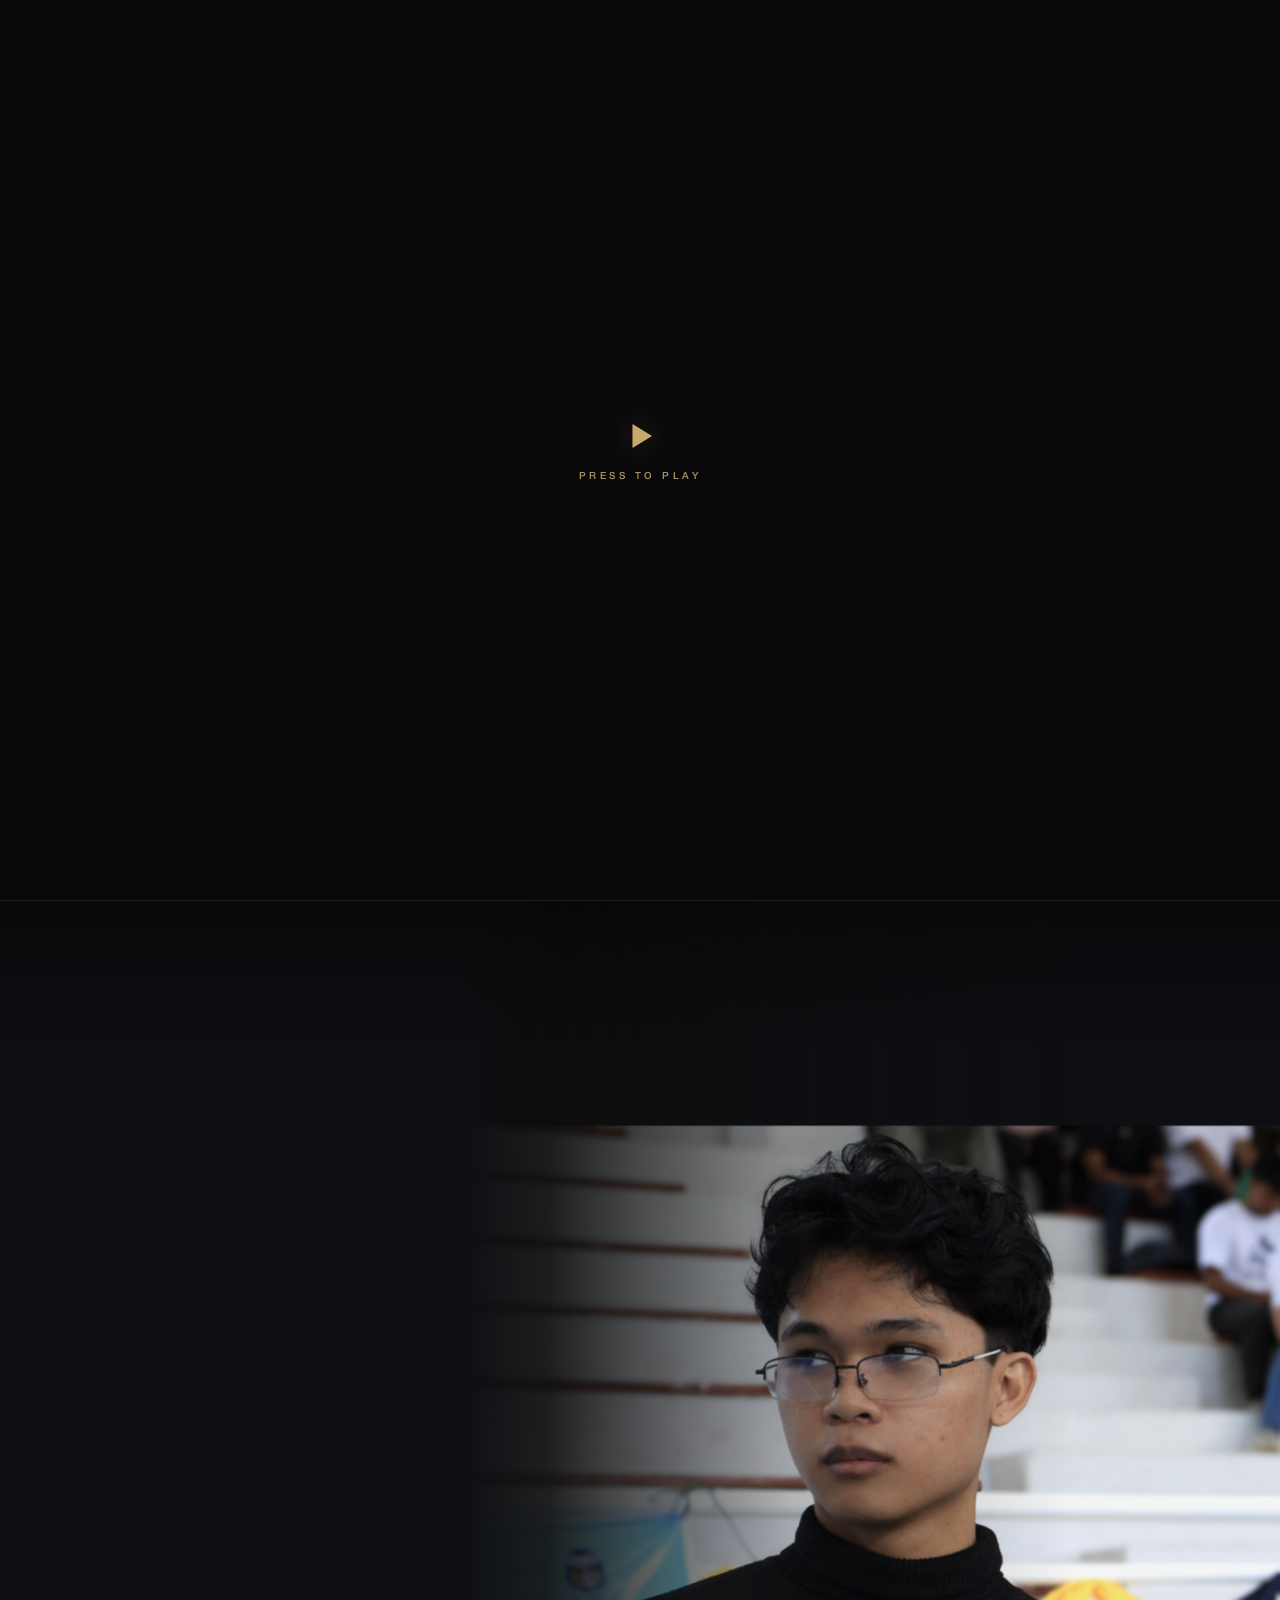
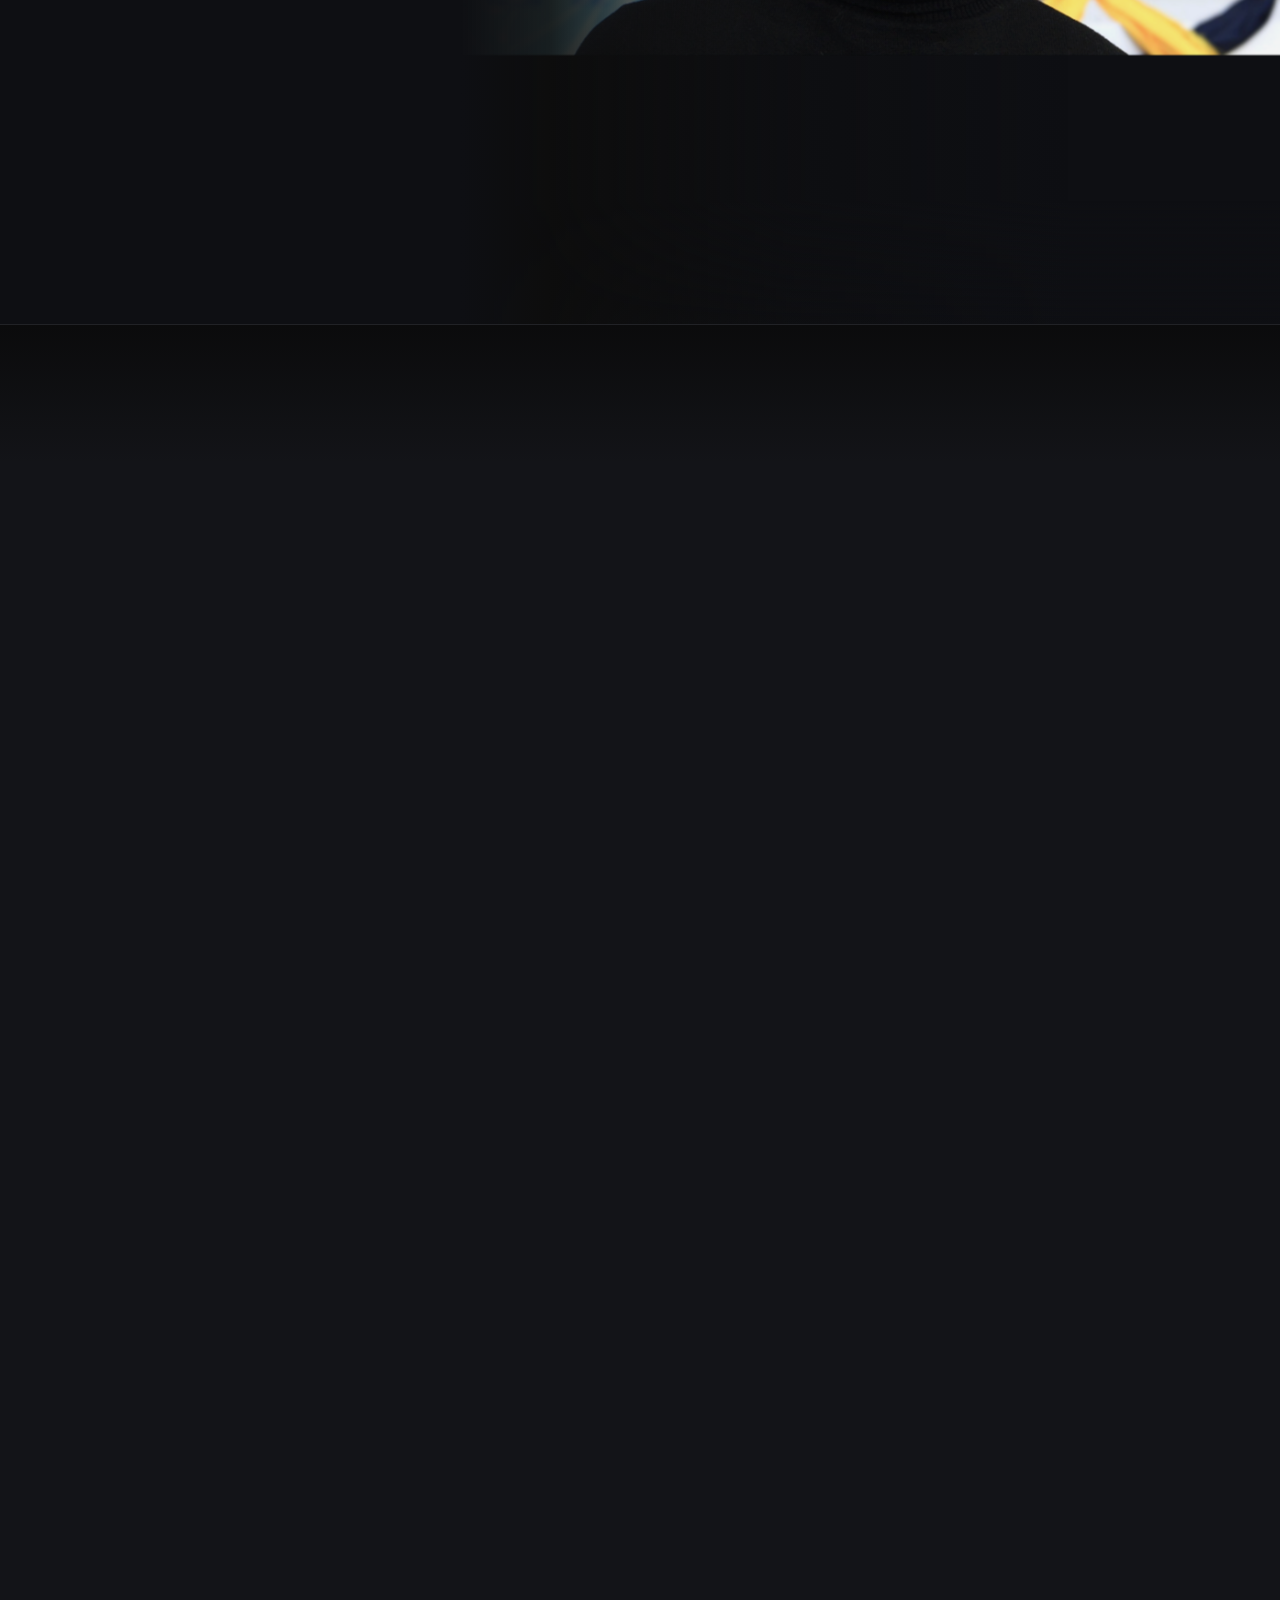
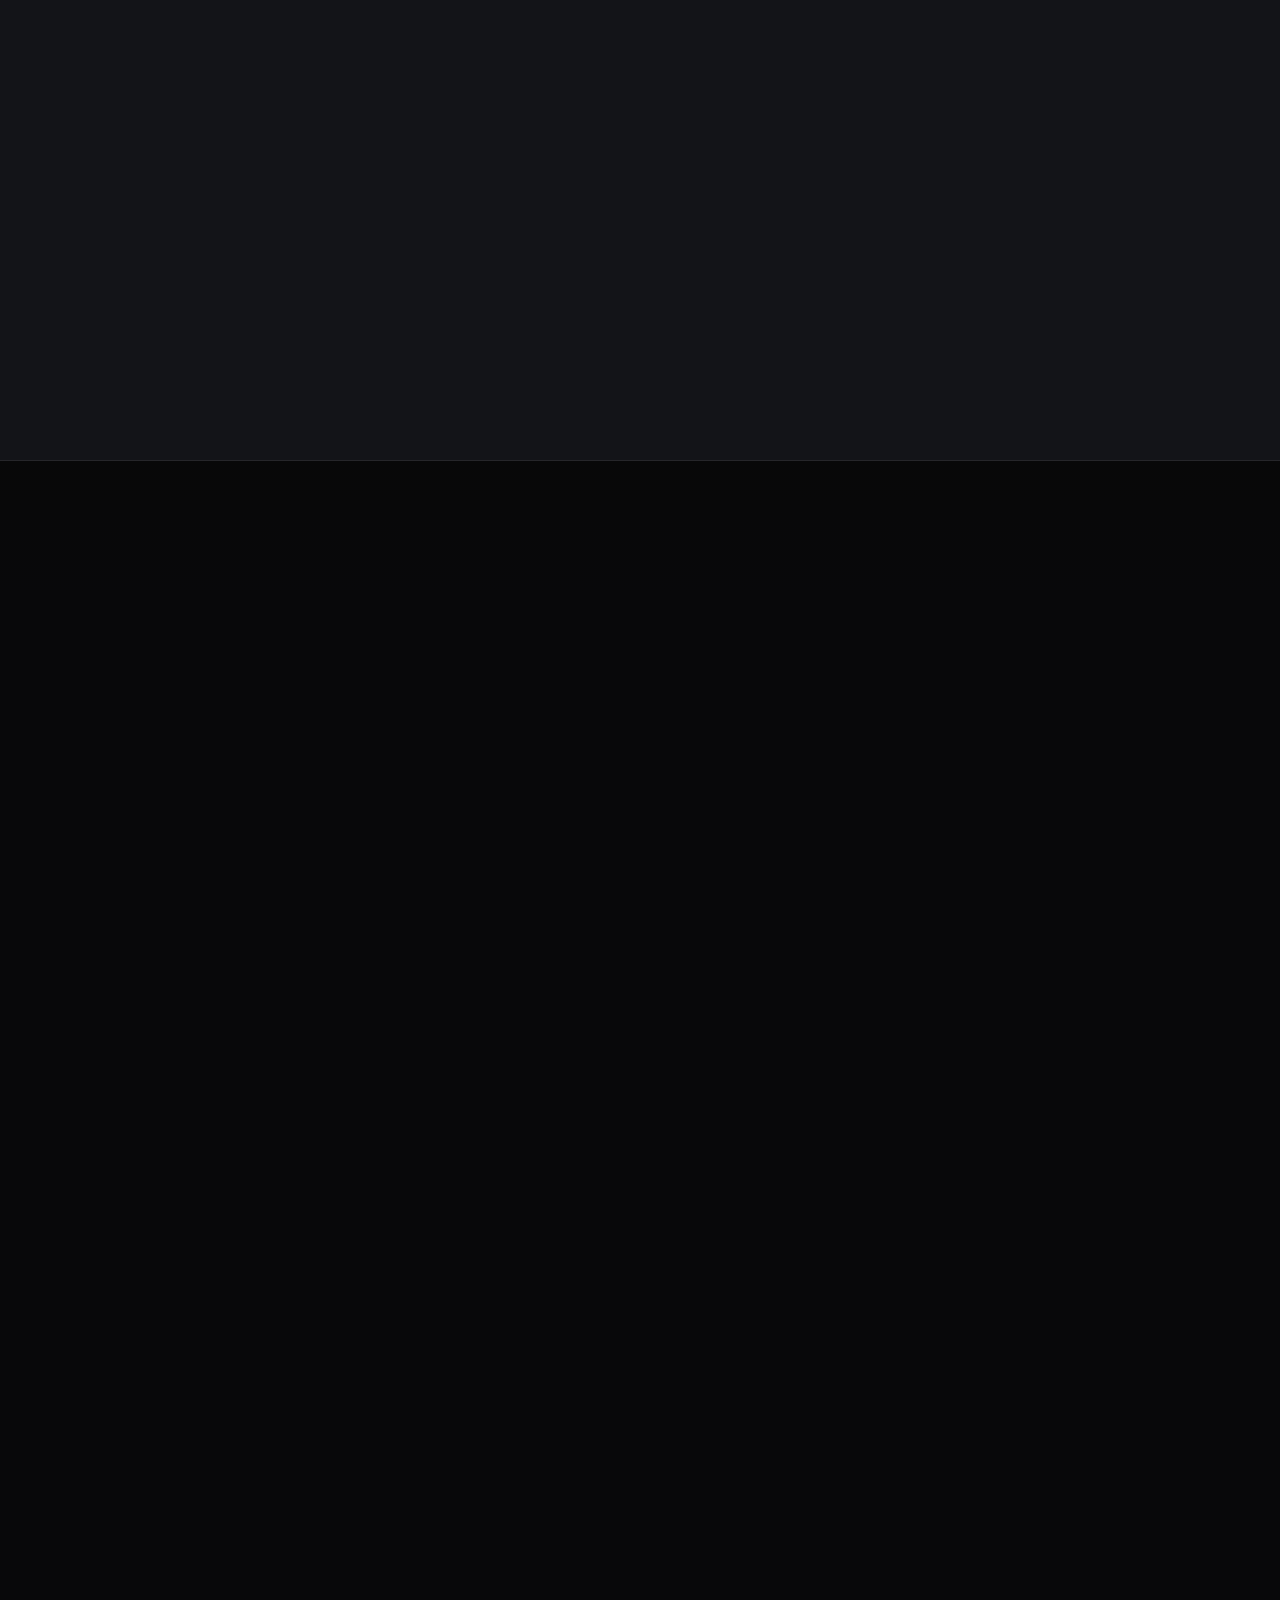
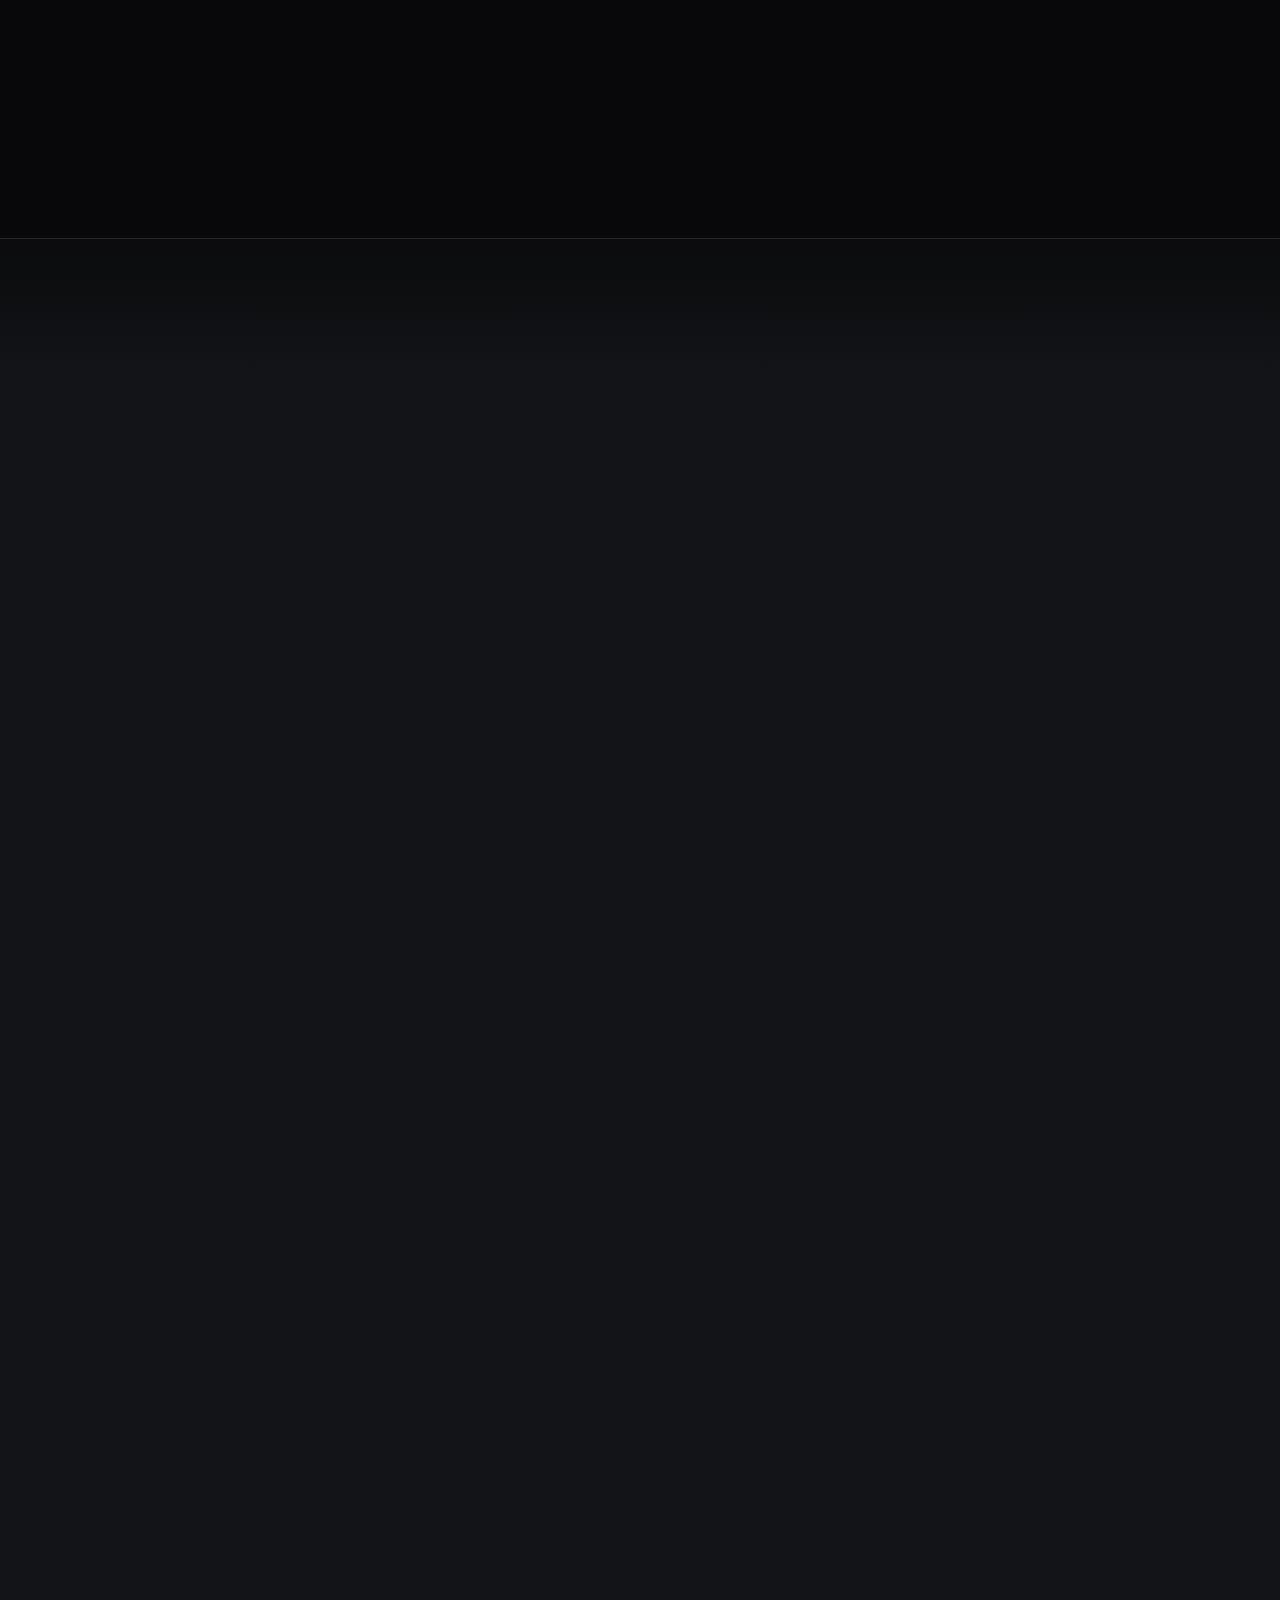
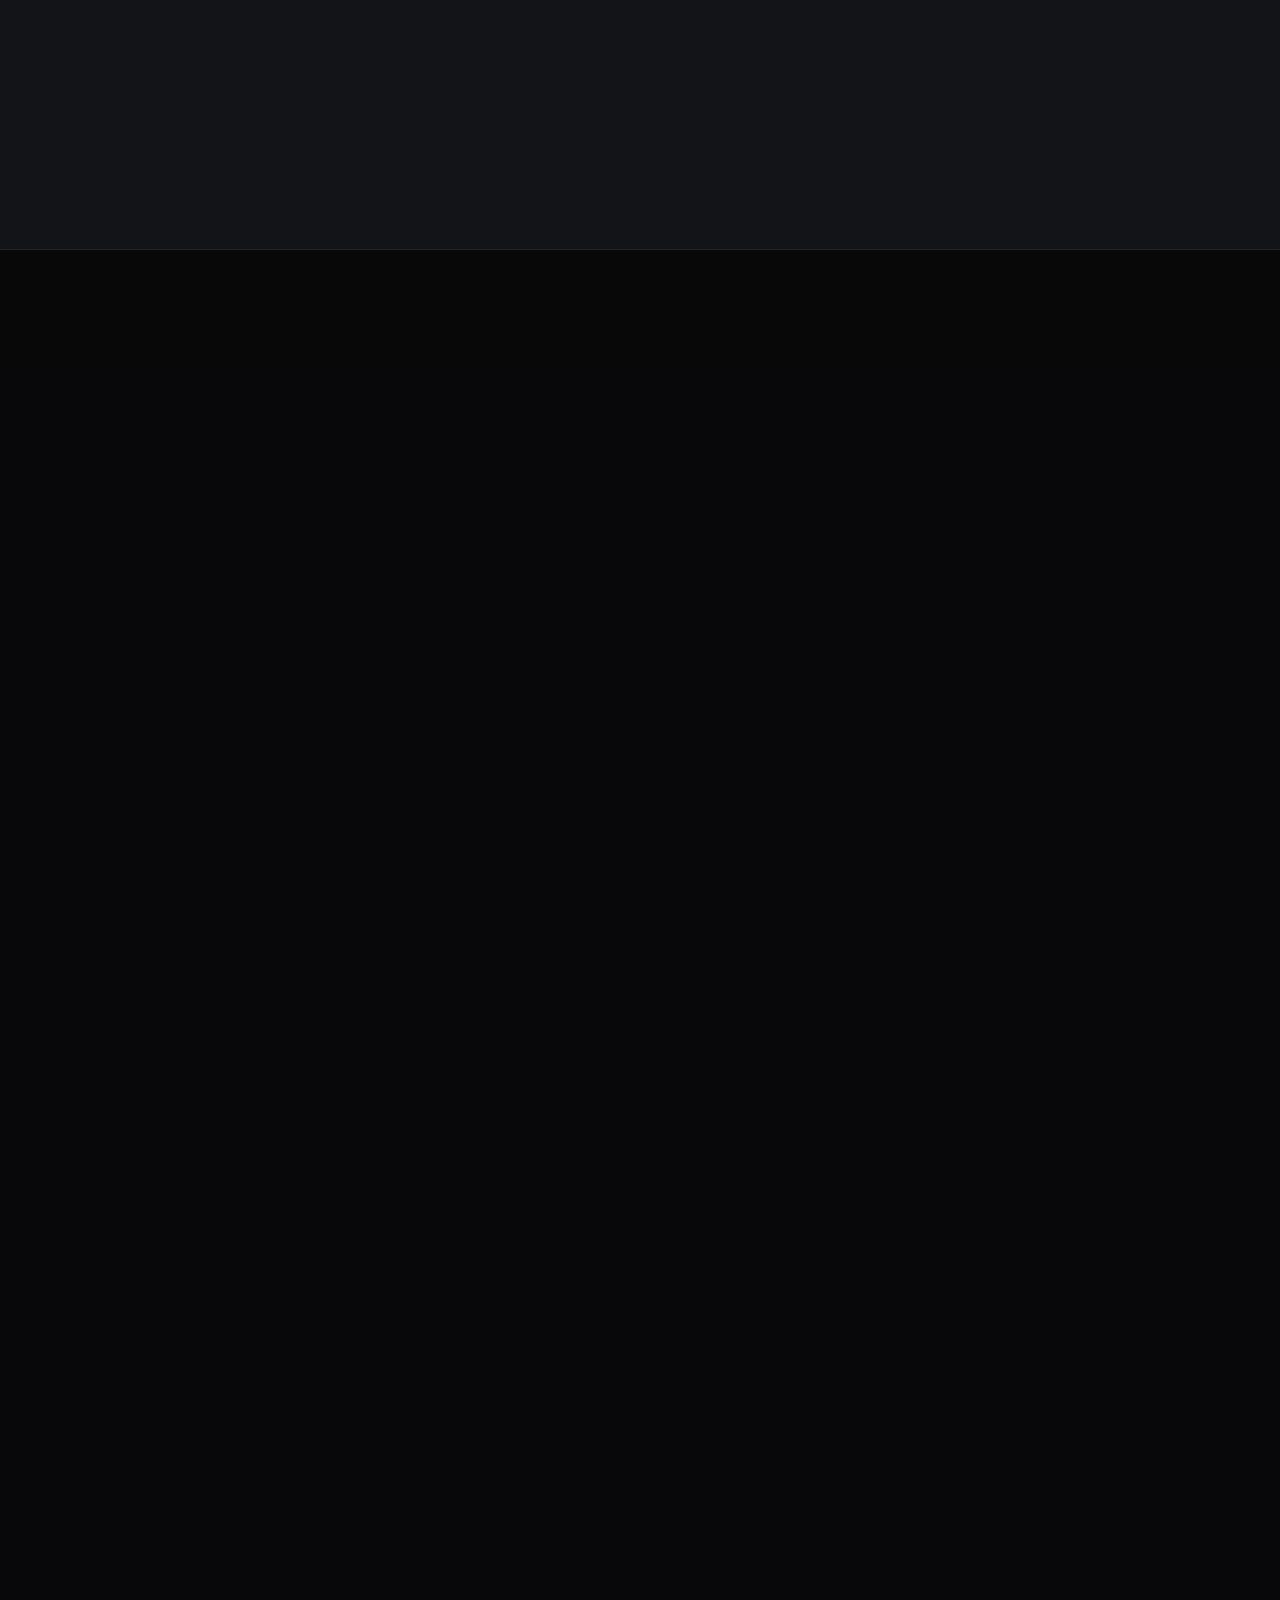
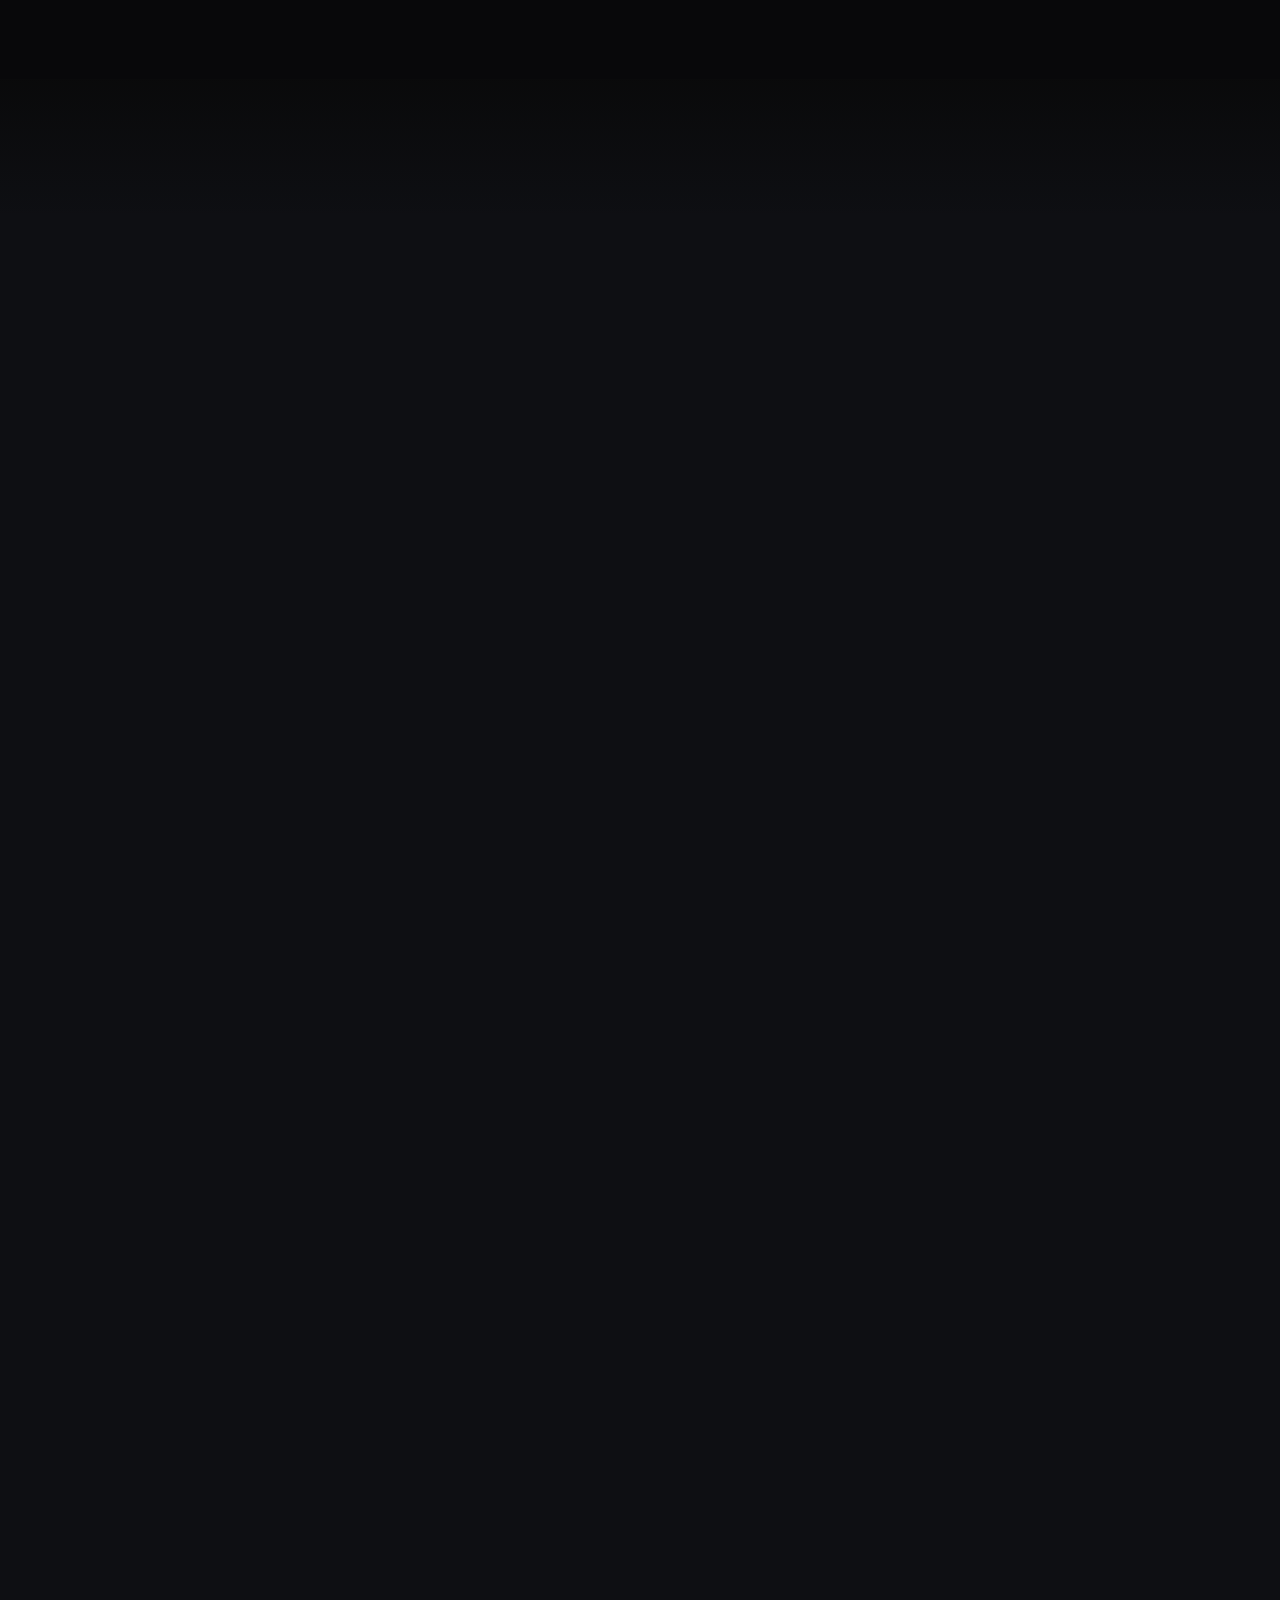
==== commit 67477f4e: "check" ====
--- a/index.html
+++ b/index.html
@@ -133,13 +133,14 @@
                     </div>
                     <div class="press-body">
                         <div class="press-card-meta">
+                            <span class="press-folio-tag">DSP // 01</span>
                             <span class="press-source">THE SOUTH TRAIL</span>
                             <span class="press-year">2026</span>
                         </div>
                         <h3 class="press-headline">The Next Step Begins: Editorial Board 2026</h3>
                         <p class="press-excerpt">Official announcement of Lance Andre Fermo stepping up as Editor-in-Chief of The South Trail Publication, leading journalistic integrity and creative publication cycles.</p>
                         <div class="press-card-action">
-                            <a href="https://www.facebook.com/share/p/1BuCy13oLE/" target="_blank" rel="noopener noreferrer" class="btn press-btn">READ ARTICLE &nearr;</a>
+                            <a href="https://www.facebook.com/share/p/1BuCy13oLE/" target="_blank" rel="noopener noreferrer" class="press-action-link"><span>READ DISPATCH</span> <span class="press-arrow">&nearr;</span></a>
                         </div>
                     </div>
                 </article>
@@ -151,13 +152,14 @@
                     </div>
                     <div class="press-body">
                         <div class="press-card-meta">
+                            <span class="press-folio-tag">DSP // 02</span>
                             <span class="press-source">THE SOUTH TRAIL</span>
                             <span class="press-year">2026</span>
                         </div>
                         <h3 class="press-headline">USTP Claveria Places 4th in National Visual Arts Competition</h3>
                         <p class="press-excerpt">Showcasing artistic mastery on the national stage, representing Northern Mindanao in Pencil Drawing at the prestigious PASUC National Culture and the Arts Festival.</p>
                         <div class="press-card-action">
-                            <a href="https://www.facebook.com/share/p/1Ay1BCyjen/" target="_blank" rel="noopener noreferrer" class="btn press-btn">READ ARTICLE &nearr;</a>
+                            <a href="https://www.facebook.com/share/p/1Ay1BCyjen/" target="_blank" rel="noopener noreferrer" class="press-action-link"><span>READ DISPATCH</span> <span class="press-arrow">&nearr;</span></a>
                         </div>
                     </div>
                 </article>
@@ -169,13 +171,14 @@
                     </div>
                     <div class="press-body">
                         <div class="press-card-meta">
+                            <span class="press-folio-tag">DSP // 03</span>
                             <span class="press-source">PASUC-NCAF</span>
                             <span class="press-year">2026</span>
                         </div>
                         <h3 class="press-headline">NCAF 2026 Official Results: Pencil Drawing</h3>
                         <p class="press-excerpt">Official national festival standing recognition among state universities and colleges nationwide at the 12th PASUC National Culture and the Arts Festival.</p>
                         <div class="press-card-action">
-                            <a href="https://www.facebook.com/share/p/1ChxJ2Cho4/" target="_blank" rel="noopener noreferrer" class="btn press-btn">READ ARTICLE &nearr;</a>
+                            <a href="https://www.facebook.com/share/p/1ChxJ2Cho4/" target="_blank" rel="noopener noreferrer" class="press-action-link"><span>READ DISPATCH</span> <span class="press-arrow">&nearr;</span></a>
                         </div>
                     </div>
                 </article>
@@ -187,13 +190,14 @@
                     </div>
                     <div class="press-body">
                         <div class="press-card-meta">
+                            <span class="press-folio-tag">DSP // 04</span>
                             <span class="press-source">THE SOUTH TRAIL</span>
                             <span class="press-year">2025</span>
                         </div>
                         <h3 class="press-headline">Lance Andre Fermo Sketches His Way to Victory at MASTS 2025</h3>
                         <p class="press-excerpt">Securing Gold as Regional Champion in Pencil Drawing at the Mindanao Association of State Tertiary Schools (MASTS 2025) Friendship Games and Cultural Festival.</p>
                         <div class="press-card-action">
-                            <a href="https://www.facebook.com/share/p/1Mf9gPtZrz/" target="_blank" rel="noopener noreferrer" class="btn press-btn">READ ARTICLE &nearr;</a>
+                            <a href="https://www.facebook.com/share/p/1Mf9gPtZrz/" target="_blank" rel="noopener noreferrer" class="press-action-link"><span>READ DISPATCH</span> <span class="press-arrow">&nearr;</span></a>
                         </div>
                     </div>
                 </article>
@@ -205,13 +209,14 @@
                     </div>
                     <div class="press-body">
                         <div class="press-card-meta">
+                            <span class="press-folio-tag">DSP // 05</span>
                             <span class="press-source">ALAMPAT HANDURAWAN</span>
                             <span class="press-year">2026</span>
                         </div>
                         <h3 class="press-headline">From Sketches to National Recognition</h3>
                         <p class="press-excerpt">Artist profile and feature highlighting Lance Andre Fermo's artistic journey, creative voice, and mastery of graphite and visual storytelling from USTP Claveria to national stages.</p>
                         <div class="press-card-action">
-                            <a href="https://www.facebook.com/share/p/19UZvuhkeQ/" target="_blank" rel="noopener noreferrer" class="btn press-btn">READ ARTICLE &nearr;</a>
+                            <a href="https://www.facebook.com/share/p/19UZvuhkeQ/" target="_blank" rel="noopener noreferrer" class="press-action-link"><span>READ DISPATCH</span> <span class="press-arrow">&nearr;</span></a>
                         </div>
                     </div>
                 </article>
@@ -223,13 +228,14 @@
                     </div>
                     <div class="press-body">
                         <div class="press-card-meta">
+                            <span class="press-folio-tag">DSP // 06</span>
                             <span class="press-source">ALAMPAT HANDURAWAN</span>
                             <span class="press-year">2025</span>
                         </div>
                         <h3 class="press-headline">Lines of Passion, Strokes of Growth</h3>
                         <p class="press-excerpt">The Art of Moving Forward: A reflective spotlight on discipline, resilience, and personal artistic evolution throughout the rigorous MASTS 2025 competition circuit.</p>
                         <div class="press-card-action">
-                            <a href="https://www.facebook.com/share/p/1HLUEaeQM6/" target="_blank" rel="noopener noreferrer" class="btn press-btn">READ ARTICLE &nearr;</a>
+                            <a href="https://www.facebook.com/share/p/1HLUEaeQM6/" target="_blank" rel="noopener noreferrer" class="press-action-link"><span>READ DISPATCH</span> <span class="press-arrow">&nearr;</span></a>
                         </div>
                     </div>
                 </article>
@@ -238,110 +244,103 @@
 
         <!-- Skills & Stack Section -->
         <section id="skills" class="skills-section grid-container section-padding">
-            <div class="section-meta fade-up">03 / STACK</div>
+            <div class="section-meta fade-up">03 / CAPABILITIES &amp; STACK</div>
 
             <div class="skills-header fade-up">
-                <h2 class="stack-main-title">Tools &amp;<br><em>Technologies.</em></h2>
-                <p class="stack-subtitle">Engineering foundations, frameworks, and specialized toolsets across software and art.</p>
+                <h2 class="stack-main-title">Disciplines &amp;<br><em>Technologies.</em></h2>
+                <p class="stack-subtitle">A cross-disciplinary index spanning systems engineering, applied AI, full-stack architecture, and editorial visual direction.</p>
             </div>
             
-            <div class="stack-grid fade-up">
-                <!-- Card 1: Languages -->
-                <div class="stack-card">
-                    <span class="stack-card-tag">LANGUAGES</span>
-                    <ul class="stack-card-list">
-                        <li>Python</li>
-                        <li>JavaScript</li>
-                        <li>Java</li>
-                        <li>PHP</li>
-                        <li>C / C#</li>
-                        <li>SQL</li>
-                        <li>Dart</li>
-                        <li>Kotlin</li>
-                    </ul>
-                </div>
-
-                <!-- Card 2: Frontend -->
-                <div class="stack-card">
-                    <span class="stack-card-tag">FRONTEND</span>
-                    <ul class="stack-card-list">
-                        <li>React</li>
-                        <li>Next.js</li>
-                        <li>HTML5 / CSS3</li>
-                        <li>Tailwind CSS</li>
-                    </ul>
-                </div>
-
-                <!-- Card 3: Backend -->
-                <div class="stack-card">
-                    <span class="stack-card-tag">BACKEND</span>
-                    <ul class="stack-card-list">
-                        <li>Laravel</li>
-                        <li>CodeIgniter</li>
-                        <li>Node.js</li>
-                        <li>PHP</li>
-                        <li>REST</li>
-                    </ul>
-                </div>
-
-                <!-- Card 4: Mobile & Game -->
-                <div class="stack-card">
-                    <span class="stack-card-tag">MOBILE &amp; ENGINE</span>
-                    <ul class="stack-card-list">
-                        <li>Flutter</li>
-                        <li>Android (Kotlin)</li>
-                        <li>Godot Engine</li>
-                        <li>PWA</li>
-                    </ul>
-                </div>
-
-                <!-- Card 5: Databases -->
-                <div class="stack-card">
-                    <span class="stack-card-tag">DATABASES</span>
-                    <ul class="stack-card-list">
-                        <li>MySQL</li>
-                        <li>PostgreSQL</li>
-                        <li>Firebase</li>
-                        <li>ObjectBox (Vector/NoSQL)</li>
-                        <li>SQLite</li>
-                    </ul>
-                </div>
-
-                <!-- Card 6: AI & Integrations -->
-                <div class="stack-card">
-                    <span class="stack-card-tag">AI &amp; INTEGRATIONS</span>
-                    <ul class="stack-card-list">
-                        <li>Gemini 1.5 Flash</li>
-                        <li>Local LLM (Qwen2)</li>
-                        <li>RAG &amp; Vector Embeddings</li>
-                        <li>YOLOv8 / OpenCV</li>
-                        <li>OpenAI &amp; Claude APIs</li>
-                    </ul>
-                </div>
-
-                <!-- Card 7: DevOps & Cloud -->
-                <div class="stack-card">
-                    <span class="stack-card-tag">DEVOPS &amp; CLOUD</span>
-                    <ul class="stack-card-list">
-                        <li>Vercel</li>
-                        <li>Git</li>
-                        <li>GitHub</li>
-                        <li>CI/CD</li>
-                    </ul>
-                </div>
-
-                <!-- Card 8: Creative & Design -->
-                <div class="stack-card">
-                    <span class="stack-card-tag">CREATIVE TOOLS</span>
-                    <ul class="stack-card-list">
-                        <li>Photoshop</li>
-                        <li>Adobe Illustrator</li>
-                        <li>InDesign</li>
-                        <li>Lightroom</li>
-                        <li>Canva / Affinity</li>
-                        <li>DaVinci Resolve</li>
-                        <li>CapCut</li>
-                    </ul>
+            <div class="capabilities-matrix fade-up">
+                <!-- Domain 01 -->
+                <div class="capability-domain">
+                    <div class="domain-header">
+                        <span class="domain-num">01</span>
+                        <div class="domain-title-wrap">
+                            <h3 class="domain-title">SYSTEMS &amp; CORE ARCHITECTURE</h3>
+                            <span class="domain-sub">Core Programming &middot; Game Engines &middot; Mobile Frameworks</span>
+                        </div>
+                    </div>
+                    <div class="domain-tags">
+                        <span class="tech-pill">Python</span>
+                        <span class="tech-pill">C / C#</span>
+                        <span class="tech-pill">Java</span>
+                        <span class="tech-pill">Dart</span>
+                        <span class="tech-pill">Flutter</span>
+                        <span class="tech-pill">Kotlin</span>
+                        <span class="tech-pill">PHP</span>
+                        <span class="tech-pill">SQL</span>
+                        <span class="tech-pill">Godot Engine</span>
+                    </div>
+                </div>
+
+                <!-- Domain 02 -->
+                <div class="capability-domain">
+                    <div class="domain-header">
+                        <span class="domain-num">02</span>
+                        <div class="domain-title-wrap">
+                            <h3 class="domain-title">INTERFACE &amp; PLATFORMS</h3>
+                            <span class="domain-sub">Modern Web Systems &middot; Full-Stack Frameworks &middot; Cloud Backends</span>
+                        </div>
+                    </div>
+                    <div class="domain-tags">
+                        <span class="tech-pill">React</span>
+                        <span class="tech-pill">Next.js</span>
+                        <span class="tech-pill">JavaScript / ES6+</span>
+                        <span class="tech-pill">HTML5 &amp; Modern CSS</span>
+                        <span class="tech-pill">Tailwind CSS</span>
+                        <span class="tech-pill">CodeIgniter 4</span>
+                        <span class="tech-pill">Laravel</span>
+                        <span class="tech-pill">Node.js</span>
+                        <span class="tech-pill">RESTful APIs</span>
+                        <span class="tech-pill">MySQL</span>
+                        <span class="tech-pill">PostgreSQL</span>
+                        <span class="tech-pill">Firebase</span>
+                        <span class="tech-pill">Vercel &middot; CI/CD</span>
+                    </div>
+                </div>
+
+                <!-- Domain 03 -->
+                <div class="capability-domain">
+                    <div class="domain-header">
+                        <span class="domain-num">03</span>
+                        <div class="domain-title-wrap">
+                            <h3 class="domain-title">APPLIED AI &amp; MACHINE INTELLIGENCE</h3>
+                            <span class="domain-sub">Local LLM Inference &middot; Vector Databases &middot; Edge Computer Vision</span>
+                        </div>
+                    </div>
+                    <div class="domain-tags">
+                        <span class="tech-pill">Qwen2 (Local LLMs)</span>
+                        <span class="tech-pill">Google Gemini 1.5 Flash</span>
+                        <span class="tech-pill">RAG Architecture</span>
+                        <span class="tech-pill">ObjectBox (Vector DB)</span>
+                        <span class="tech-pill">Vector Embeddings</span>
+                        <span class="tech-pill">Ultralytics YOLOv8</span>
+                        <span class="tech-pill">OpenCV Vision</span>
+                        <span class="tech-pill">Claude &amp; OpenAI APIs</span>
+                    </div>
+                </div>
+
+                <!-- Domain 04 -->
+                <div class="capability-domain">
+                    <div class="domain-header">
+                        <span class="domain-num">04</span>
+                        <div class="domain-title-wrap">
+                            <h3 class="domain-title">EDITORIAL &amp; CREATIVE DIRECTION</h3>
+                            <span class="domain-sub">Fine Arts &middot; Visual Identity &middot; Editorial Publishing &middot; Cinema</span>
+                        </div>
+                    </div>
+                    <div class="domain-tags">
+                        <span class="tech-pill">Adobe Photoshop</span>
+                        <span class="tech-pill">Adobe InDesign</span>
+                        <span class="tech-pill">Adobe Illustrator</span>
+                        <span class="tech-pill">Adobe Lightroom</span>
+                        <span class="tech-pill">DaVinci Resolve</span>
+                        <span class="tech-pill">CapCut</span>
+                        <span class="tech-pill">Pencil Drawing (Graphite)</span>
+                        <span class="tech-pill">Publication Layout &amp; Typography</span>
+                        <span class="tech-pill">Photojournalism</span>
+                    </div>
                 </div>
             </div>
         </section>
@@ -355,19 +354,36 @@
                 <article class="project-item project-layout-a fade-up">
                     <div class="project-num">01</div>
                     <div class="project-content">
+                        <div class="project-meta-strip">
+                            <span class="project-index-num">PRJ // 01</span>
+                            <div class="project-badges">
+                                <span class="project-badge role-badge">DEVELOPER</span>
+                                <span class="project-badge year-badge">2026</span>
+                            </div>
+                        </div>
                         <h3 class="project-title">USTP CLINIC MANAGEMENT SYSTEM</h3>
-                        <div class="project-category">WEB APPLICATION &bull; HEALTHCARE &bull; DEVELOPER (2026)</div>
+                        <div class="project-category">WEB APPLICATION &middot; HEALTHCARE ARCHITECTURE</div>
                         <p class="project-desc">A comprehensive system tailored for the USTP Clinic in USTP Claveria, managing student and staff patient records, consultation visits, and pharmacy inventory. Features an integrated Python backend engine powering predictive medicine demand analytics and automated multi-format report exports.</p>
-                        <div class="project-tech">
-                            PHP / CodeIgniter 4 / Python / MySQL / JavaScript / HTML5 / CSS3
+                        <div class="project-tech-tags">
+                            <span class="tag">CodeIgniter 4</span>
+                            <span class="tag">Python</span>
+                            <span class="tag">MySQL</span>
+                            <span class="tag">JavaScript</span>
+                            <span class="tag">REST</span>
                         </div>
                         <div class="project-links">
-                            <a href="https://github.com/Zelrey05/clinic_inventory" class="btn" target="_blank">GITHUB &nearr;</a>
-                            <a href="#" class="btn" target="_blank">DEMO &nearr;</a>
+                            <a href="https://github.com/Zelrey05/clinic_inventory" class="btn project-action-btn" target="_blank">
+                                <span>SOURCE REPO</span> &nearr;
+                            </a>
+                            <a href="#" class="btn project-action-btn btn-ghost" target="_blank">
+                                <span>LIVE DEMO</span> &nearr;
+                            </a>
                         </div>
                     </div>
                     <div class="project-visual">
-                        <img src="assets/images/projects/clinic-management-system/Screenshot 2026-10-09 014633.png" alt="Clinic Management System">
+                        <div class="project-frame">
+                            <img src="assets/images/projects/clinic-management-system/Screenshot 2026-10-09 014633.png" alt="USTP Clinic Management System">
+                        </div>
                     </div>
                 </article>
 
@@ -375,17 +391,31 @@
                 <article class="project-item project-layout-b fade-up">
                     <div class="project-num">02</div>
                     <div class="project-visual">
-                        <img src="assets/images/projects/pillet-creek/470053560_413723155040567_6769496416086384930_n.png" alt="Pillet Creek">
+                        <div class="project-frame">
+                            <img src="assets/images/projects/pillet-creek/470053560_413723155040567_6769496416086384930_n.png" alt="Pillet Creek">
+                        </div>
                     </div>
                     <div class="project-content">
+                        <div class="project-meta-strip">
+                            <span class="project-index-num">PRJ // 02</span>
+                            <div class="project-badges">
+                                <span class="project-badge role-badge">LEAD DEVELOPER</span>
+                                <span class="project-badge year-badge">2024</span>
+                            </div>
+                        </div>
                         <h3 class="project-title">PILLET CREEK</h3>
-                        <div class="project-category">GAME DEVELOPMENT &bull; LEAD DEVELOPER (2024)</div>
+                        <div class="project-category">ATMOSPHERIC GAME DEV &middot; SURVIVAL ENGINE</div>
                         <p class="project-desc">A 2D atmospheric horror game inspired by <em>The Screecher</em> mod for <em>Don't Starve</em>. Immerses players in an ominous environment where survival depends on wit and strategy, featuring custom dynamic lighting and tactile object interaction mechanics.</p>
-                        <div class="project-tech">
-                            Java / MySQL
+                        <div class="project-tech-tags">
+                            <span class="tag">Java</span>
+                            <span class="tag">Custom 2D Engine</span>
+                            <span class="tag">Dynamic Raycast Lighting</span>
+                            <span class="tag">MySQL</span>
                         </div>
                         <div class="project-links">
-                            <a href="https://github.com/tonic080204/Pillet_Creek" class="btn" target="_blank">GITHUB &nearr;</a>
+                            <a href="https://github.com/tonic080204/Pillet_Creek" class="btn project-action-btn" target="_blank">
+                                <span>SOURCE REPO</span> &nearr;
+                            </a>
                         </div>
                     </div>
                 </article>
@@ -394,18 +424,32 @@
                 <article class="project-item project-layout-a fade-up">
                     <div class="project-num">03</div>
                     <div class="project-content">
+                        <div class="project-meta-strip">
+                            <span class="project-index-num">PRJ // 03</span>
+                            <div class="project-badges">
+                                <span class="project-badge role-badge">LEAD DEVELOPER</span>
+                                <span class="project-badge year-badge">2025</span>
+                            </div>
+                        </div>
                         <h3 class="project-title">SAPMS</h3>
-                        <div class="project-category">WEB APPLICATION &bull; LEAD DEVELOPER (2025)</div>
+                        <div class="project-category">ACADEMIC PERFORMANCE MANAGEMENT &middot; WEB APP</div>
                         <p class="project-desc">A Student Academic Performance Management System designed to handle class organization, lesson distribution, and student assessments.</p>
-                        <div class="project-tech">
-                            HTML / CSS / JavaScript / PHP / MySQL
+                        <div class="project-tech-tags">
+                            <span class="tag">PHP</span>
+                            <span class="tag">MySQL</span>
+                            <span class="tag">JavaScript</span>
+                            <span class="tag">HTML5 / CSS3</span>
                         </div>
                         <div class="project-links">
-                            <a href="https://github.com/codexversailles/SAPMS" class="btn" target="_blank">GITHUB &nearr;</a>
+                            <a href="https://github.com/codexversailles/SAPMS" class="btn project-action-btn" target="_blank">
+                                <span>SOURCE REPO</span> &nearr;
+                            </a>
                         </div>
                     </div>
                     <div class="project-visual">
-                        <img src="assets/images/projects/sapms/Screenshot 2026-10-09 015432.png" alt="SAPMS">
+                        <div class="project-frame">
+                            <img src="assets/images/projects/sapms/Screenshot 2026-10-09 015432.png" alt="SAPMS">
+                        </div>
                     </div>
                 </article>
 
@@ -413,17 +457,31 @@
                 <article class="project-item project-layout-b fade-up">
                     <div class="project-num">04</div>
                     <div class="project-visual">
-                        <img src="assets/images/projects/cooking-space/494359470_1452715262809886_6233156485672001388_n.png" alt="Cooking Space">
+                        <div class="project-frame">
+                            <img src="assets/images/projects/cooking-space/494359470_1452715262809886_6233156485672001388_n.png" alt="Cooking Space">
+                        </div>
                     </div>
                     <div class="project-content">
+                        <div class="project-meta-strip">
+                            <span class="project-index-num">PRJ // 04</span>
+                            <div class="project-badges">
+                                <span class="project-badge role-badge">LEAD DEVELOPER</span>
+                                <span class="project-badge year-badge">2025</span>
+                            </div>
+                        </div>
                         <h3 class="project-title">COOKING SPACE</h3>
-                        <div class="project-category">WEB DESIGN &bull; LEAD DEVELOPER (2025)</div>
+                        <div class="project-category">INTERACTIVE CULINARY DESIGN &middot; WEB PLATFORM</div>
                         <p class="project-desc">A digital culinary platform showcasing interactive recipe guides and elegant typography-driven food layouts.</p>
-                        <div class="project-tech">
-                            HTML / CSS / MySQL
+                        <div class="project-tech-tags">
+                            <span class="tag">HTML5</span>
+                            <span class="tag">Modular CSS3</span>
+                            <span class="tag">UI/UX Design</span>
+                            <span class="tag">MySQL</span>
                         </div>
                         <div class="project-links">
-                            <a href="https://github.com/codexversailles/Cooking-Space/tree/main/Web" class="btn" target="_blank">GITHUB &nearr;</a>
+                            <a href="https://github.com/codexversailles/Cooking-Space/tree/main/Web" class="btn project-action-btn" target="_blank">
+                                <span>SOURCE REPO</span> &nearr;
+                            </a>
                         </div>
                     </div>
                 </article>
@@ -432,20 +490,39 @@
                 <article class="project-item project-layout-a fade-up">
                     <div class="project-num">05</div>
                     <div class="project-content">
+                        <div class="project-meta-strip">
+                            <span class="project-index-num">PRJ // 05</span>
+                            <div class="project-badges">
+                                <span class="project-badge role-badge">RESEARCH &amp; DEV</span>
+                                <span class="project-badge year-badge">2026</span>
+                            </div>
+                        </div>
                         <h3 class="project-title">USTP HANDBOOK AI ASSISTANT</h3>
-                        <div class="project-category">AI / MOBILE APP &bull; DUAL ENGINE</div>
+                        <div class="project-category">DUAL-ENGINE AI &middot; LOCAL RAG &amp; CLOUD GEMINI</div>
                         <p class="project-desc">Intelligent student handbook assistant built with a dual architecture: an on-device offline RAG pipeline using Qwen2 &amp; ObjectBox vector search, alongside a cloud-connected edition powered by Google Gemini 1.5 Flash and Firebase.</p>
-                        <div class="project-tech">
-                            Flutter / Dart / Google Gemini 1.5 / Qwen2 / RAG / ObjectBox / Python
+                        <div class="project-tech-tags">
+                            <span class="tag">Flutter / Dart</span>
+                            <span class="tag">Google Gemini 1.5</span>
+                            <span class="tag">Qwen2 Local LLM</span>
+                            <span class="tag">ObjectBox Vector DB</span>
+                            <span class="tag">Python</span>
                         </div>
                         <div class="project-links">
-                            <a href="https://github.com/codexversailles/ustp-handbook-local-ai" class="btn" target="_blank">LOCAL RAG REPO &nearr;</a>
-                            <a href="https://github.com/codexversailles/ustp-handbook-gemini-chatbot" class="btn" target="_blank">GEMINI REPO &nearr;</a>
-                            <a href="https://drive.google.com/file/d/142Z6X41eeVXVzKljmalx6_keCZpL1wCj/view?usp=sharing" class="btn" target="_blank">APK &nearr;</a>
+                            <a href="https://github.com/codexversailles/ustp-handbook-local-ai" class="btn project-action-btn" target="_blank">
+                                <span>LOCAL RAG REPO</span> &nearr;
+                            </a>
+                            <a href="https://github.com/codexversailles/ustp-handbook-gemini-chatbot" class="btn project-action-btn" target="_blank">
+                                <span>GEMINI REPO</span> &nearr;
+                            </a>
+                            <a href="https://drive.google.com/file/d/142Z6X41eeVXVzKljmalx6_keCZpL1wCj/view?usp=sharing" class="btn project-action-btn btn-ghost" target="_blank">
+                                <span>DOWNLOAD APK</span> &nearr;
+                            </a>
                         </div>
                     </div>
                     <div class="project-visual">
-                        <img src="assets/images/projects/ustp-ai-chatbot/552359907_2119432348582080_5315817040511982078_n.png" alt="USTP AI Chatbot">
+                        <div class="project-frame">
+                            <img src="assets/images/projects/ustp-ai-chatbot/552359907_2119432348582080_5315817040511982078_n.png" alt="USTP AI Chatbot">
+                        </div>
                     </div>
                 </article>
 
@@ -453,17 +530,31 @@
                 <article class="project-item project-layout-b fade-up">
                     <div class="project-num">06</div>
                     <div class="project-visual">
-                        <img src="assets/images/projects/rxflow/rxflow-preview.png" alt="RxFlow Pharmacy Management">
+                        <div class="project-frame">
+                            <img src="assets/images/projects/rxflow/rxflow-preview.png" alt="RxFlow Pharmacy Management">
+                        </div>
                     </div>
                     <div class="project-content">
+                        <div class="project-meta-strip">
+                            <span class="project-index-num">PRJ // 06</span>
+                            <div class="project-badges">
+                                <span class="project-badge role-badge">MOBILE PROTOTYPE</span>
+                                <span class="project-badge year-badge">2025</span>
+                            </div>
+                        </div>
                         <h3 class="project-title">RXFLOW</h3>
-                        <div class="project-category">MOBILE APPLICATION / CLINIC PROTOTYPE</div>
+                        <div class="project-category">CROSS-PLATFORM PHARMACY &middot; CLINIC FOUNDATION</div>
                         <p class="project-desc">A cross-platform mobile prescription and pharmacy workflow management app built as the prototype foundation for the USTP Clinic Management System. Implemented real-time medicine inventory tracking, dispensing flows, and role-based security.</p>
-                        <div class="project-tech">
-                            Flutter / Dart / Firebase / Cloud Firestore / Provider
+                        <div class="project-tech-tags">
+                            <span class="tag">Flutter</span>
+                            <span class="tag">Dart</span>
+                            <span class="tag">Firebase Firestore</span>
+                            <span class="tag">Provider State</span>
                         </div>
                         <div class="project-links">
-                            <a href="https://github.com/codexversailles/rxflow-pharmacy-management" class="btn" target="_blank">GITHUB &nearr;</a>
+                            <a href="https://github.com/codexversailles/rxflow-pharmacy-management" class="btn project-action-btn" target="_blank">
+                                <span>SOURCE REPO</span> &nearr;
+                            </a>
                         </div>
                     </div>
                 </article>
@@ -876,13 +967,20 @@
         <!-- Experience Section -->
         <section id="experience" class="experience-section grid-container section-padding">
             <div class="section-meta fade-up">06 / EXPERIENCE</div>
+
+            <div class="timeline-ledger-header fade-up">
+                <span class="ledger-th ledger-th-date">CHRONOLOGY</span>
+                <span class="ledger-th ledger-th-role">APPOINTMENT</span>
+                <span class="ledger-th ledger-th-org">INSTITUTION</span>
+                <span class="ledger-th ledger-th-desc">DIRECTIVE &amp; SCOPE</span>
+            </div>
             
             <div class="timeline">
                 <div class="timeline-item fade-up">
-                    <div class="timeline-date">2026 &mdash; CURRENT</div>
+                    <div class="timeline-date"><span class="timeline-status-dot live"></span>2026 &mdash; CURRENT</div>
                     <div class="timeline-role">EDITOR IN CHIEF</div>
                     <div class="timeline-org">
-                        <a href="https://www.facebook.com/thesouthtrail" target="_blank" style="text-decoration: underline;">THE SOUTH TRAIL, USTP CLAVERIA &nearr;</a>
+                        <a href="https://www.facebook.com/thesouthtrail" target="_blank" rel="noopener noreferrer" class="timeline-org-link">THE SOUTH TRAIL, USTP CLAVERIA &nearr;</a>
                     </div>
                     <div class="timeline-desc">
                         Leading editorial direction, managing a team of writers and creatives, overseeing publication cycles, and ensuring the journalistic integrity and visual quality of the official student publication.
@@ -893,7 +991,7 @@
                     <div class="timeline-date">2026</div>
                     <div class="timeline-role">DEVELOPER</div>
                     <div class="timeline-org">
-                        <a href="https://github.com/Zelrey05/clinic_inventory" target="_blank" style="text-decoration: underline;">USTP CLINIC MANAGEMENT SYSTEM &nearr;</a>
+                        <a href="https://github.com/Zelrey05/clinic_inventory" target="_blank" rel="noopener noreferrer" class="timeline-org-link">USTP CLINIC MANAGEMENT SYSTEM &nearr;</a>
                     </div>
                     <div class="timeline-desc">
                         Engineered clinic records, inventory tracking, and consultations for the campus clinic at USTP Claveria. Integrated a specialized Python analytics engine powering predictive medicine demand forecasting and automated multi-format report exports.
@@ -904,7 +1002,7 @@
                     <div class="timeline-date">2025 &mdash; 2026</div>
                     <div class="timeline-role">VICE PRESIDENT</div>
                     <div class="timeline-org">
-                        <a href="https://www.facebook.com/profile.php?id=61580247968709" target="_blank" style="text-decoration: underline;">ALAMPAT HANDURAWAN &nearr;</a>
+                        <a href="https://www.facebook.com/profile.php?id=61580247968709" target="_blank" rel="noopener noreferrer" class="timeline-org-link">ALAMPAT HANDURAWAN &nearr;</a>
                     </div>
                     <div class="timeline-desc">
                         Co-led organizational initiatives, supported creative direction, and managed executive duties to foster artistic growth and community engagement.
@@ -913,9 +1011,13 @@
                 
                 <div class="timeline-item fade-up">
                     <div class="timeline-date">2025 &mdash; 2026</div>
-                    <div class="timeline-role">VIDEOJOURNALIST<br>LAYOUT ARTIST<br>PHOTOGRAPHER</div>
+                    <div class="timeline-role">
+                        <span class="role-line">VIDEOJOURNALIST</span>
+                        <span class="role-line">LAYOUT ARTIST</span>
+                        <span class="role-line">PHOTOGRAPHER</span>
+                    </div>
                     <div class="timeline-org">
-                        <a href="https://www.facebook.com/thesouthtrail" target="_blank" style="text-decoration: underline;">THE SOUTH TRAIL, USTP CLAVERIA &nearr;</a>
+                        <a href="https://www.facebook.com/thesouthtrail" target="_blank" rel="noopener noreferrer" class="timeline-org-link">THE SOUTH TRAIL, USTP CLAVERIA &nearr;</a>
                     </div>
                     <div class="timeline-desc">
                         Produced compelling video stories, designed publication layouts, and captured high-quality photojournalistic content for the official student publication.
@@ -926,7 +1028,7 @@
                     <div class="timeline-date">2025</div>
                     <div class="timeline-role">LEAD DEVELOPER</div>
                     <div class="timeline-org">
-                        <span>SAPMS &amp; COOKING SPACE</span>
+                        <span class="timeline-org-plain">SAPMS &amp; COOKING SPACE</span>
                     </div>
                     <div class="timeline-desc">
                         Directed full-stack architecture and development for the Student Academic Performance Management System (PHP/MySQL) and led frontend design and UX implementation for the culinary web platform Cooking Space.
@@ -937,7 +1039,7 @@
                     <div class="timeline-date">2024</div>
                     <div class="timeline-role">LEAD DEVELOPER</div>
                     <div class="timeline-org">
-                        <a href="https://github.com/tonic080204/Pillet_Creek" target="_blank" style="text-decoration: underline;">PILLET CREEK &nearr;</a>
+                        <a href="https://github.com/tonic080204/Pillet_Creek" target="_blank" rel="noopener noreferrer" class="timeline-org-link">PILLET CREEK &nearr;</a>
                     </div>
                     <div class="timeline-desc">
                         Spearheaded game design, core Java engine programming, and database architecture for Pillet Creek, an atmospheric 2D survival horror game featuring custom raycast lighting, state machines, and inventory mechanics.
@@ -949,31 +1051,38 @@
         <!-- Achievements Section -->
         <section id="achievements" class="achievements-section grid-container section-padding">
             <div class="section-meta fade-up">07 / ACHIEVEMENTS</div>
+
+            <div class="ach-ledger-header fade-up">
+                <span class="ach-th ach-th-year">YEAR</span>
+                <span class="ach-th ach-th-event">CONVOCATION &amp; FESTIVAL</span>
+                <span class="ach-th ach-th-cat">MEDIUM / DISCIPLINE</span>
+                <span class="ach-th ach-th-result">DISTINCTION</span>
+            </div>
             
             <ul class="achievement-list fade-up">
                 <li>
                     <span class="ach-year">2026</span>
                     <span class="ach-event">CETS DAYS</span>
                     <span class="ach-cat">PENCIL DRAWING</span>
-                    <span class="ach-result">CHAMPION</span>
+                    <span class="ach-result ach-result-gold">CHAMPION</span>
                 </li>
                 <li>
-                    <span class="ach-year">2025 & 2026</span>
+                    <span class="ach-year">2025 &amp; 2026</span>
                     <span class="ach-event">ARCU</span>
                     <span class="ach-cat">PENCIL DRAWING</span>
-                    <span class="ach-result">CHAMPION</span>
+                    <span class="ach-result ach-result-gold">CHAMPION</span>
                 </li>
                 <li>
                     <span class="ach-year">2026</span>
-                    <span class="ach-event">PASUC-NCAF</span>
+                    <span class="ach-event">PASUC-NCAF <span class="ach-scope">NATIONAL</span></span>
                     <span class="ach-cat">PENCIL DRAWING</span>
-                    <span class="ach-result">4TH PLACE</span>
+                    <span class="ach-result ach-result-national">4TH PLACE &middot; NATIONAL</span>
                 </li>
                 <li>
                     <span class="ach-year">2025</span>
-                    <span class="ach-event">MASTS</span>
+                    <span class="ach-event">MASTS <span class="ach-scope">REGIONAL</span></span>
                     <span class="ach-cat">PENCIL DRAWING</span>
-                    <span class="ach-result">CHAMPION</span>
+                    <span class="ach-result ach-result-gold">CHAMPION &middot; REGIONAL</span>
                 </li>
             </ul>
         </section>
@@ -983,10 +1092,14 @@
             <div class="section-meta fade-up">08 / RESUME</div>
             
             <div class="resume-card fade-up">
+                <div class="resume-corner corner-tl">+</div>
+                <div class="resume-corner corner-tr">+</div>
+                <div class="resume-corner corner-bl">+</div>
+                <div class="resume-corner corner-br">+</div>
                 <div class="resume-info">
                     <div class="resume-badge">
                         <span class="badge-dot"></span>
-                        CURRICULUM VITAE &middot; 2026
+                        DOSSIER SPECIMEN &middot; CURRICULUM VITAE 2026
                     </div>
                     <p class="resume-desc">
                         A detailed breakdown of technical capabilities, system architecture, creative direction, and development experience.
@@ -994,6 +1107,7 @@
                     <div class="resume-specs">
                         <span>FORMAT: <em>PDF</em></span>
                         <span>STATUS: <em>AVAILABLE UPON REQUEST</em></span>
+                        <span>DISPATCH: <em>CANDIDATE DOSSIER</em></span>
                     </div>
                 </div>
                 <div class="resume-actions">
--- a/css/style.css
+++ b/css/style.css
@@ -79,16 +79,21 @@
    1. VARIABLES & SETUP
    ============================================================ */
 :root {
-    --black:       #0A0A0A;
-    --deep:        #111111;
-    --surface:     #161616;
-    --border:      #2A2A2A;
-    --white:       #F0EDE8;
+    --black:       #08080A;
+    --deep:        #0E0F13;
+    --surface:     #131418;
+    --surface-elevated: #181A20;
+    --border:      rgba(255, 255, 255, 0.08);
+    --border-light: rgba(255, 255, 255, 0.14);
+    --border-gold: rgba(201, 169, 110, 0.35);
+    --white:       #F2EFEB;
     --off-white:   #C8C4BC;
     --gold:        #C9A96E;
     --gold-light:  #E8D5A3;
-    --gray:        #6B6B6B;
-    --green:       #C9A96E; /* repurpose green var to gold for compatibility */
+    --gold-dim:    rgba(201, 169, 110, 0.15);
+    --gray:        #70737C;
+    --gray-light:  #9D9FA6;
+    --green:       #C9A96E;
 
     --font-serif:  'Helvetica Neue', 'HelveticaNeue', Helvetica, Arial, sans-serif;
     --font-sans:   'Helvetica Neue', 'HelveticaNeue', Helvetica, Arial, sans-serif;
@@ -141,6 +146,20 @@
     overflow-x: hidden;
     -webkit-font-smoothing: antialiased;
     cursor: crosshair;
+    position: relative;
+}
+
+/* Tactile Archival Paper Texture Overlay (Eliminates flat digital black) */
+body::before {
+    content: '';
+    position: fixed;
+    inset: 0;
+    width: 100vw;
+    height: 100vh;
+    background-image: url("data:image/svg+xml,%3Csvg viewBox='0 0 250 250' xmlns='http://www.w3.org/2000/svg'%3E%3Cfilter id='noise'%3E%3CfeTurbulence type='fractalNoise' baseFrequency='0.85' numOctaves='3' stitchTiles='stitch'/%3E%3C/filter%3E%3Crect width='100%25' height='100%25' filter='url(%23noise)' opacity='0.038'/%3E%3C/svg%3E");
+    pointer-events: none;
+    z-index: 9995;
+    opacity: 0.8;
 }
 
 ul { list-style: none; }
@@ -955,35 +974,40 @@
     grid-column: 1 / -1;
     display: grid;
     grid-template-columns: repeat(3, 1fr);
-    gap: 1.5rem;
+    gap: 1.75rem;
     width: 100%;
 }
 
 .press-card {
-    background: var(--deep);
-    border: 1px solid var(--border);
+    background: rgba(14, 15, 19, 0.72);
+    border: 1px solid rgba(255, 255, 255, 0.07);
+    border-top: 1px solid rgba(201, 169, 110, 0.35);
     display: flex;
     flex-direction: column;
     overflow: hidden;
-    transition: border-color 0.4s ease, transform 0.4s cubic-bezier(0.16, 1, 0.3, 1), box-shadow 0.4s ease;
+    position: relative;
+    backdrop-filter: blur(8px);
+    -webkit-backdrop-filter: blur(8px);
+    transition: border-color 0.4s ease, border-top-color 0.4s ease, box-shadow 0.4s ease;
 }
 
 .press-card:hover {
-    border-color: rgba(201, 169, 110, 0.5);
-    transform: translateY(-4px);
-    box-shadow: 0 12px 30px rgba(0, 0, 0, 0.5), 0 0 20px rgba(201, 169, 110, 0.06);
+    border-color: rgba(201, 169, 110, 0.35);
+    border-top-color: var(--gold);
+    box-shadow: 0 20px 45px -10px rgba(0, 0, 0, 0.75);
 }
 
 .press-thumb {
     width: 100%;
     aspect-ratio: 16 / 10;
     overflow: hidden;
-    background: var(--surface);
+    background: #08080A;
     position: relative;
-    border-bottom: 1px solid var(--border);
+    border-bottom: 1px solid rgba(255, 255, 255, 0.06);
     display: flex;
     align-items: center;
     justify-content: center;
+    padding: 0.6rem;
 }
 
 .press-img {
@@ -993,18 +1017,18 @@
     object-position: center;
     display: block;
     cursor: pointer;
-    background: var(--surface);
+    background: #08080A;
     transition: transform 0.6s cubic-bezier(0.16, 1, 0.3, 1), filter 0.4s ease;
-    filter: brightness(0.95);
+    filter: brightness(0.92) contrast(1.02);
 }
 
 .press-card:hover .press-img {
-    transform: scale(1.03);
-    filter: brightness(1.03);
+    transform: scale(1.02);
+    filter: brightness(1) contrast(1.04);
 }
 
 .press-body {
-    padding: 1.75rem 1.5rem 1.5rem;
+    padding: 1.75rem 1.6rem 1.5rem;
     display: flex;
     flex-direction: column;
     flex: 1;
@@ -1013,29 +1037,42 @@
 
 .press-card-meta {
     display: flex;
+    align-items: center;
     justify-content: space-between;
-    align-items: baseline;
     font-size: 0.6rem;
+    letter-spacing: 0.22em;
+    text-transform: uppercase;
+    gap: 0.5rem;
+    padding-bottom: 0.4rem;
+    border-bottom: 1px solid rgba(255, 255, 255, 0.05);
+}
+
+.press-folio-tag {
+    font-family: var(--font-sans);
+    font-size: 0.55rem;
     letter-spacing: 0.25em;
-    text-transform: uppercase;
+    font-weight: 600;
+    color: var(--gold);
 }
 
 .press-source {
-    color: var(--gray);
+    color: var(--off-white);
     font-weight: 500;
+    letter-spacing: 0.18em;
 }
 
 .press-year {
     color: var(--gold);
     font-weight: 500;
     letter-spacing: 0.15em;
+    margin-left: auto;
 }
 
 .press-headline {
     font-family: 'Helvetica Neue', 'HelveticaNeue', Helvetica, Arial, sans-serif;
-    font-size: 1.05rem;
+    font-size: 1.08rem;
     font-weight: 500;
-    line-height: 1.4;
+    line-height: 1.38;
     color: var(--white);
     letter-spacing: -0.02em;
     transition: color 0.3s ease;
@@ -1048,14 +1085,54 @@
 .press-excerpt {
     font-size: 0.8rem;
     font-weight: 300;
-    line-height: 1.6;
+    line-height: 1.65;
     color: var(--off-white);
+    opacity: 0.88;
     flex: 1;
 }
 
 .press-card-action {
     margin-top: auto;
-    padding-top: 1rem;
+    padding-top: 1.1rem;
+    border-top: 1px solid rgba(255, 255, 255, 0.05);
+}
+
+.press-action-link {
+    display: inline-flex;
+    align-items: center;
+    justify-content: space-between;
+    width: 100%;
+    padding: 0.75rem 1rem;
+    font-size: 0.58rem;
+    font-weight: 500;
+    letter-spacing: 0.22em;
+    text-transform: uppercase;
+    color: var(--off-white);
+    background: rgba(255, 255, 255, 0.02);
+    border: 1px solid rgba(255, 255, 255, 0.08);
+    transition: all 0.3s cubic-bezier(0.16, 1, 0.3, 1);
+    text-decoration: none;
+    box-sizing: border-box;
+}
+
+.press-arrow {
+    display: inline-block;
+    color: var(--gold);
+    font-size: 0.85rem;
+    line-height: 1;
+    transition: transform 0.3s cubic-bezier(0.16, 1, 0.3, 1);
+}
+
+.press-card:hover .press-action-link,
+.press-action-link:hover {
+    background: rgba(201, 169, 110, 0.08);
+    border-color: rgba(201, 169, 110, 0.4);
+    color: var(--white);
+}
+
+.press-card:hover .press-arrow,
+.press-action-link:hover .press-arrow {
+    transform: translate(3px, -3px);
 }
 
 .press-btn {
@@ -1069,17 +1146,17 @@
 }
 
 /* ============================================================
-   9. SKILLS
+   9. DISCIPLINES & CAPABILITIES MATRIX
    ============================================================ */
 .skills-section {
     background: var(--black);
-    padding-bottom: 5rem;
+    padding-bottom: 6rem;
     position: relative;
 }
 
 .skills-header {
     grid-column: 1 / -1;
-    margin-bottom: 2.5rem;
+    margin-bottom: 3.5rem;
 }
 
 .stack-main-title,
@@ -1088,7 +1165,7 @@
     font-size: clamp(2.5rem, 5vw, 4rem);
     font-weight: 500;
     line-height: 1.05;
-    letter-spacing: -0.03em;
+    letter-spacing: -0.035em;
     color: var(--white);
     margin: 0;
 }
@@ -1102,72 +1179,111 @@
 }
 
 .stack-subtitle {
-    margin-top: 0.75rem;
-    font-size: 0.85rem;
+    margin-top: 1rem;
+    font-size: 0.9rem;
     font-weight: 300;
-    line-height: 1.7;
+    line-height: 1.75;
     color: var(--off-white);
-    letter-spacing: 0.02em;
-    max-width: 500px;
-}
-
-/* Stack Cards Grid (4 columns desktop, 2 tablet/mobile) */
-.stack-grid {
+    letter-spacing: 0.015em;
+    max-width: 580px;
+}
+
+/* Capabilities Matrix: 2-Column Architectural Ledger */
+.capabilities-matrix {
     grid-column: 1 / -1;
     display: grid;
-    grid-template-columns: repeat(4, 1fr);
+    grid-template-columns: repeat(2, 1fr);
+    gap: 2rem;
+    width: 100%;
+}
+
+.capability-domain {
+    background: linear-gradient(180deg, rgba(19, 21, 26, 0.75) 0%, rgba(11, 12, 16, 0.6) 100%);
+    border: 1px solid rgba(255, 255, 255, 0.07);
+    border-top: 2px solid var(--gold);
+    border-radius: 4px;
+    padding: 2.5rem 2.25rem;
+    display: flex;
+    flex-direction: column;
+    gap: 1.75rem;
+    position: relative;
+    backdrop-filter: blur(12px);
+    -webkit-backdrop-filter: blur(12px);
+    transition: border-color 0.4s ease, box-shadow 0.4s ease;
+}
+
+.capability-domain:hover {
+    border-color: rgba(201, 169, 110, 0.4);
+    box-shadow: 0 16px 40px rgba(0, 0, 0, 0.5), 0 0 30px rgba(201, 169, 110, 0.04);
+}
+
+.domain-header {
+    display: flex;
+    align-items: flex-start;
     gap: 1.25rem;
-    width: 100%;
-}
-
-.stack-card {
-    background: #0d0f12;
+    padding-bottom: 1.25rem;
+    border-bottom: 1px solid rgba(255, 255, 255, 0.06);
+}
+
+.domain-num {
+    font-family: var(--font-sans);
+    font-size: 0.75rem;
+    font-weight: 600;
+    letter-spacing: 0.2em;
+    color: var(--gold);
+    padding-top: 0.2rem;
+}
+
+.domain-title-wrap {
+    display: flex;
+    flex-direction: column;
+    gap: 0.35rem;
+}
+
+.domain-title {
+    font-family: 'Helvetica Neue', 'HelveticaNeue', Helvetica, Arial, sans-serif;
+    font-size: 1.05rem;
+    font-weight: 600;
+    letter-spacing: 0.04em;
+    text-transform: uppercase;
+    color: var(--white);
+    margin: 0;
+}
+
+.domain-sub {
+    font-size: 0.75rem;
+    font-weight: 300;
+    letter-spacing: 0.04em;
+    color: var(--gray-light);
+}
+
+/* Tactile Tech Pills */
+.domain-tags {
+    display: flex;
+    flex-wrap: wrap;
+    gap: 0.6rem;
+}
+
+.tech-pill {
+    display: inline-block;
+    padding: 0.42rem 0.95rem;
+    font-size: 0.76rem;
+    font-weight: 400;
+    letter-spacing: 0.02em;
+    color: #D3D6DD;
+    background: rgba(255, 255, 255, 0.035);
     border: 1px solid rgba(255, 255, 255, 0.08);
-    border-radius: 12px;
-    padding: 1.75rem 1.6rem;
-    display: flex;
-    flex-direction: column;
-    gap: 1.25rem;
-    transition: border-color 0.4s ease, transform 0.4s cubic-bezier(0.16, 1, 0.3, 1), box-shadow 0.4s ease;
-    min-height: 220px;
-}
-
-.stack-card:hover {
+    border-radius: 9999px;
+    transition: all 0.25s cubic-bezier(0.16, 1, 0.3, 1);
+    user-select: none;
+}
+
+.tech-pill:hover {
+    color: var(--white);
+    background: rgba(201, 169, 110, 0.12);
     border-color: rgba(201, 169, 110, 0.45);
-    transform: translateY(-4px);
-    box-shadow: 0 12px 30px rgba(0, 0, 0, 0.6), 0 0 20px rgba(201, 169, 110, 0.06);
-}
-
-.stack-card-tag {
-    font-family: var(--font-sans);
-    font-size: 0.65rem;
-    font-weight: 600;
-    letter-spacing: 0.22em;
-    text-transform: uppercase;
-    color: #e59866; /* warm coral/orange tag color matching reference screenshot */
-}
-
-.stack-card-list {
-    list-style: none;
-    padding: 0;
-    margin: 0;
-    display: flex;
-    flex-direction: column;
-    gap: 0.65rem;
-}
-
-.stack-card-list li {
-    font-family: var(--font-sans);
-    font-size: 0.88rem;
-    font-weight: 400;
-    color: #c4c7cc;
-    letter-spacing: -0.01em;
-    transition: color 0.25s ease, transform 0.25s ease;
-}
-
-.stack-card:hover .stack-card-list li:hover {
-    color: var(--white);
-    transform: translateX(3px);
+    transform: translateY(-1px);
+    box-shadow: 0 4px 12px rgba(0, 0, 0, 0.3);
 }
 
 /* ============================================================
@@ -1411,16 +1527,27 @@
     border-radius: 2px;
 }
 
-.gh-graph-legend .lvl-0 { background: #161a1e; }
-.gh-graph-legend .lvl-1 { background: #0e4429; }
-.gh-graph-legend .lvl-2 { background: #006d32; }
-.gh-graph-legend .lvl-3 { background: #26a641; }
-.gh-graph-legend .lvl-4 { background: #39d353; }
+.gh-graph-legend .lvl-0 { background: #121418; }
+.gh-graph-legend .lvl-1 { background: #18281e; }
+.gh-graph-legend .lvl-2 { background: #235232; }
+.gh-graph-legend .lvl-3 { background: #317c49; }
+.gh-graph-legend .lvl-4 { background: #c9a96e; }
+
+.gh-cell.lvl-0 { background: #121418; }
+.gh-cell.lvl-1 { background: #18281e; }
+.gh-cell.lvl-2 { background: #235232; }
+.gh-cell.lvl-3 { background: #317c49; }
+.gh-cell.lvl-4 { background: #c9a96e; box-shadow: 0 0 8px rgba(201, 169, 110, 0.5); }
 
 /* ============================================================
-   10. SELECTED WORK
+   10. SELECTED WORK (EDITORIAL MONOGRAPH SPECIMENS)
    ============================================================ */
-.work-section { background: var(--surface); }
+.work-section { 
+    background: var(--surface); 
+    border-top: 1px solid var(--border);
+    border-bottom: 1px solid var(--border);
+    position: relative;
+}
 
 .project-list {
     grid-column: 1 / -1;
@@ -1434,9 +1561,13 @@
     grid-template-columns: repeat(12, 1fr);
     gap: var(--grid-gap);
     align-items: center;
-    padding: 3.5rem 0;
-    border-bottom: 1px solid var(--border);
+    padding: 5rem 0;
+    border-bottom: 1px solid rgba(255, 255, 255, 0.07);
     position: relative;
+}
+
+.project-item:last-child {
+    border-bottom: none;
 }
 
 .project-item::before {
@@ -1447,17 +1578,19 @@
     width: 0;
     height: 1px;
     background: var(--gold);
-    transition: width 0.6s ease;
-}
-
-.project-item:hover::before { width: 100%; }
+    transition: width 0.6s cubic-bezier(0.16, 1, 0.3, 1);
+}
+
+.project-item:hover::before { 
+    width: 100%; 
+}
 
 .project-layout-a .project-num {
     grid-column: 1 / 2;
-    font-family: 'Helvetica Neue', 'HelveticaNeue', Helvetica, Arial, sans-serif;
-    font-size: 2.75rem;
+    font-family: var(--font-sans);
+    font-size: 2.5rem;
     font-weight: 300;
-    color: var(--border);
+    color: rgba(255, 255, 255, 0.12);
     line-height: 1;
     font-style: normal;
     letter-spacing: -0.04em;
@@ -1468,10 +1601,10 @@
 
 .project-layout-b .project-num {
     grid-column: 12 / 13;
-    font-family: 'Helvetica Neue', 'HelveticaNeue', Helvetica, Arial, sans-serif;
-    font-size: 2.75rem;
+    font-family: var(--font-sans);
+    font-size: 2.5rem;
     font-weight: 300;
-    color: var(--border);
+    color: rgba(255, 255, 255, 0.12);
     line-height: 1;
     font-style: normal;
     letter-spacing: -0.04em;
@@ -1481,77 +1614,180 @@
 .project-layout-b .project-visual  { grid-column: 1 / 7; }
 .project-layout-b .project-content { grid-column: 8 / 12; }
 
+/* Metadata strip above title */
+.project-meta-strip {
+    display: flex;
+    align-items: center;
+    justify-content: space-between;
+    margin-bottom: 1.15rem;
+}
+
+.project-index-num {
+    font-family: var(--font-sans);
+    font-size: 0.68rem;
+    font-weight: 600;
+    letter-spacing: 0.22em;
+    color: var(--gold);
+}
+
+.project-badges {
+    display: inline-flex;
+    align-items: center;
+    gap: 0.5rem;
+}
+
+.project-badge {
+    display: inline-block;
+    padding: 0.26rem 0.68rem;
+    border-radius: 9999px;
+    font-size: 0.56rem;
+    font-weight: 600;
+    letter-spacing: 0.16em;
+    text-transform: uppercase;
+    user-select: none;
+}
+
+.project-badge.role-badge {
+    color: var(--gold-light);
+    background: rgba(201, 169, 110, 0.08);
+    border: 1px solid rgba(201, 169, 110, 0.38);
+}
+
+.project-badge.year-badge {
+    color: #9A9EA8;
+    background: rgba(255, 255, 255, 0.04);
+    border: 1px solid rgba(255, 255, 255, 0.1);
+}
+
 .project-title {
     font-family: 'Helvetica Neue', 'HelveticaNeue', Helvetica, Arial, sans-serif;
-    font-size: clamp(1.3rem, 2.3vw, 1.9rem);
+    font-size: clamp(1.4rem, 2.4vw, 2.1rem);
     font-weight: 600;
-    letter-spacing: -0.02em;
-    color: var(--white);
-    margin-bottom: 0.35rem;
+    letter-spacing: -0.025em;
+    color: var(--white);
+    margin-bottom: 0.4rem;
     line-height: 1.15;
     font-kerning: normal;
     font-feature-settings: "kern" 1;
     text-rendering: optimizeLegibility;
     -webkit-font-smoothing: antialiased;
-    -moz-osx-font-smoothing: grayscale;
-}
-
-.project-category {
-    font-size: 0.58rem;
-    letter-spacing: 0.25em;
+}
+
+.project-category,
+.project-discipline {
+    font-size: 0.63rem;
+    letter-spacing: 0.22em;
     text-transform: uppercase;
     color: var(--gold);
-    margin-bottom: 1rem;
+    margin-bottom: 1.25rem;
+    font-weight: 500;
+    opacity: 0.9;
 }
 
 .project-desc {
-    font-size: 0.8rem;
+    font-size: 0.88rem;
     font-weight: 300;
-    line-height: 1.75;
+    line-height: 1.82;
+    color: #C5C2BA;
+    margin-bottom: 1.5rem;
+    letter-spacing: 0.015em;
+}
+
+/* Inline Tech Tags Row */
+.project-tech-tags {
+    display: flex;
+    flex-wrap: wrap;
+    gap: 0.45rem;
+    margin-bottom: 1.85rem;
+}
+
+.project-tech-tags .tag {
+    font-size: 0.65rem;
+    font-weight: 500;
+    letter-spacing: 0.08em;
+    text-transform: uppercase;
+    color: #A6ABB5;
+    background: rgba(255, 255, 255, 0.035);
+    border: 1px solid rgba(255, 255, 255, 0.08);
+    padding: 0.28rem 0.72rem;
+    border-radius: 3px;
+    user-select: none;
+    transition: all 0.2s ease;
+}
+
+.project-tech-tags .tag:hover {
+    color: var(--white);
+    border-color: rgba(201, 169, 110, 0.35);
+    background: rgba(201, 169, 110, 0.08);
+}
+
+.project-links { 
+    display: flex; 
+    flex-wrap: wrap;
+    gap: 0.85rem; 
+}
+
+/* Elevated Project Action Buttons */
+.project-action-btn {
+    display: inline-flex;
+    align-items: center;
+    gap: 0.55rem;
+    font-size: 0.62rem;
+    font-weight: 600;
+    letter-spacing: 0.2em;
+    text-transform: uppercase;
+    padding: 0.75rem 1.6rem;
+    background: rgba(201, 169, 110, 0.1);
+    border: 1px solid rgba(201, 169, 110, 0.4);
+    color: var(--white);
+    border-radius: 2px;
+    transition: all 0.3s cubic-bezier(0.16, 1, 0.3, 1);
+    text-decoration: none;
+}
+
+.project-action-btn:hover {
+    background: var(--gold);
+    border-color: var(--gold);
+    color: #08080A;
+    transform: translateY(-2px);
+    box-shadow: 0 8px 20px rgba(0, 0, 0, 0.5), 0 0 15px rgba(201, 169, 110, 0.3);
+}
+
+.project-action-btn.btn-ghost {
+    background: transparent;
+    border: 1px solid rgba(255, 255, 255, 0.18);
     color: var(--off-white);
-    margin-bottom: 1rem;
-    letter-spacing: 0.015em;
-}
-
-.project-tech {
-    font-size: 0.58rem;
-    letter-spacing: 0.12em;
-    text-transform: uppercase;
-    color: var(--gray);
-    margin-bottom: 1.35rem;
-    border-left: 1px solid var(--gold);
-    padding-left: 0.85rem;
-}
-
-.project-links { display: flex; gap: 0.75rem; }
-
-.btn {
-    display: inline-block;
-    font-size: 0.58rem;
-    font-weight: 500;
-    letter-spacing: 0.18em;
-    text-transform: uppercase;
-    padding: 0.65rem 1.6rem;
-    border: 1px solid var(--border);
-    color: var(--off-white);
-    transition: border-color 0.3s, color 0.3s, background 0.3s;
-}
-
-.btn:hover {
+}
+
+.project-action-btn.btn-ghost:hover {
     border-color: var(--gold);
     color: var(--gold);
-}
-
+    background: rgba(201, 169, 110, 0.06);
+    box-shadow: none;
+}
+
+/* Project Visual Showcase Bezel Frame */
 .project-visual {
+    width: 100%;
+}
+
+.project-frame {
+    background: #0B0C10;
+    border: 1px solid rgba(255, 255, 255, 0.09);
+    border-radius: 6px;
+    padding: 0.75rem;
+    box-shadow: 0 25px 60px rgba(0, 0, 0, 0.65), inset 0 0 0 1px rgba(255, 255, 255, 0.03);
+    transition: border-color 0.4s ease, box-shadow 0.4s ease, transform 0.4s cubic-bezier(0.16, 1, 0.3, 1);
     overflow: hidden;
-    display: flex;
-    align-items: center;
-    justify-content: center;
-    background: var(--surface);
-    border-radius: 6px;
-}
-
-.project-visual img {
+    position: relative;
+}
+
+.project-item:hover .project-frame {
+    border-color: rgba(201, 169, 110, 0.38);
+    box-shadow: 0 30px 70px rgba(0, 0, 0, 0.75), 0 0 35px rgba(201, 169, 110, 0.06);
+}
+
+.project-frame img {
     max-width: 100%;
     max-height: 52vh;
     width: auto;
@@ -1561,26 +1797,14 @@
     display: block;
     cursor: pointer;
     margin: 0 auto;
+    border-radius: 4px;
     transition: transform 0.6s cubic-bezier(0.16, 1, 0.3, 1), filter 0.4s ease;
     filter: brightness(0.96);
 }
 
-.project-item:hover .project-visual img {
-    transform: scale(1.025);
+.project-item:hover .project-frame img {
+    transform: scale(1.02);
     filter: brightness(1.02);
-}
-.project-visual .image-placeholder {
-    width: 100%;
-    height: 100%;
-    background: var(--surface);
-    border: 1px solid var(--border);
-    display: flex;
-    align-items: center;
-    justify-content: center;
-    font-size: 0.6rem;
-    letter-spacing: 0.25em;
-    color: var(--gray);
-    text-transform: uppercase;
 }
 
 /* ============================================================
@@ -1644,18 +1868,17 @@
 .gallery-item {
     position: relative;
     overflow: hidden;
-    background: var(--deep);
-    border: 1px solid var(--border);
+    background: #0A0A0C;
+    border: 1px solid rgba(255, 255, 255, 0.08);
     cursor: pointer;
     display: flex;
     flex-direction: column;
-    transition: border-color 0.4s ease, transform 0.4s cubic-bezier(0.16, 1, 0.3, 1), box-shadow 0.4s ease;
+    transition: border-color 0.4s ease, box-shadow 0.4s ease;
 }
 
 .gallery-item:hover {
-    border-color: rgba(201, 169, 110, 0.55);
-    transform: translateY(-4px);
-    box-shadow: 0 14px 35px rgba(0, 0, 0, 0.6), 0 0 25px rgba(201, 169, 110, 0.05);
+    border-color: rgba(201, 169, 110, 0.45);
+    box-shadow: 0 18px 45px -8px rgba(0, 0, 0, 0.75);
 }
 
 .gallery-item.span-4  { grid-column: span 4; }
@@ -1753,26 +1976,39 @@
 }
 
 /* ============================================================
-   12. EXPERIENCE
+   12. EXPERIENCE / INSTITUTIONAL LEDGER
    ============================================================ */
 .experience-section { background: var(--deep); }
 
+.timeline-ledger-header {
+    grid-column: 1 / -1;
+    display: grid;
+    grid-template-columns: 180px 2fr 2fr 3fr;
+    gap: 2rem;
+    padding: 0 2.5rem 1rem;
+    border-bottom: 1px solid rgba(255, 255, 255, 0.12);
+    font-size: 0.56rem;
+    font-weight: 600;
+    letter-spacing: 0.26em;
+    text-transform: uppercase;
+    color: var(--gray);
+}
+
 .timeline {
     grid-column: 1 / -1;
     display: flex;
     flex-direction: column;
     gap: 0;
-    border-top: 1px solid var(--border);
 }
 
 .timeline-item {
     display: grid;
     grid-template-columns: 180px 2fr 2fr 3fr;
     gap: 2rem;
-    padding: 3.25rem 2.5rem;
+    padding: 3rem 2.5rem;
     border-bottom: 1px solid var(--border);
     align-items: start;
-    transition: background 0.35s ease, border-color 0.35s ease, transform 0.35s cubic-bezier(0.16, 1, 0.3, 1), box-shadow 0.35s ease;
+    transition: background 0.35s ease, border-color 0.35s ease, box-shadow 0.35s ease;
     position: relative;
 }
 
@@ -1790,9 +2026,8 @@
 }
 
 .timeline-item:hover {
-    background: rgba(201,169,110,0.035);
+    background: rgba(201, 169, 110, 0.025);
     border-color: rgba(201, 169, 110, 0.25);
-    transform: translateX(4px);
 }
 
 .timeline-item:hover::before {
@@ -1806,6 +2041,24 @@
     text-transform: uppercase;
     color: var(--gold);
     padding-top: 0.25rem;
+    display: flex;
+    align-items: center;
+    gap: 0.5rem;
+}
+
+.timeline-status-dot.live {
+    width: 6px;
+    height: 6px;
+    border-radius: 50%;
+    background: #4ade80;
+    box-shadow: 0 0 8px rgba(74, 222, 128, 0.7);
+    display: inline-block;
+    animation: livePulse 2s cubic-bezier(0.4, 0, 0.6, 1) infinite;
+}
+
+@keyframes livePulse {
+    0%, 100% { opacity: 1; transform: scale(1); }
+    50% { opacity: 0.4; transform: scale(0.85); }
 }
 
 .timeline-role {
@@ -1816,50 +2069,84 @@
     letter-spacing: -0.02em;
     color: var(--white);
     padding-right: 1rem;
-    font-kerning: normal;
-    font-feature-settings: "kern" 1;
+    display: flex;
+    flex-direction: column;
+    gap: 0.2rem;
+}
+
+.timeline-role .role-line {
+    display: block;
 }
 
 .timeline-org {
     font-size: 0.65rem;
     font-weight: 400;
-    letter-spacing: 0.1em;
+    letter-spacing: 0.12em;
     text-transform: uppercase;
     color: var(--off-white);
     padding-top: 0.35rem;
 }
 
-.timeline-org a { border-bottom: 1px solid transparent; transition: border-color 0.3s, color 0.3s; }
-.timeline-org a:hover { color: var(--gold); border-bottom-color: var(--gold); }
+.timeline-org-link {
+    color: var(--off-white);
+    text-decoration: none;
+    display: inline-block;
+    border-bottom: 1px solid rgba(255, 255, 255, 0.2);
+    padding-bottom: 2px;
+    transition: color 0.3s ease, border-bottom-color 0.3s ease;
+}
+
+.timeline-org-link:hover {
+    color: var(--gold);
+    border-bottom-color: var(--gold);
+}
+
+.timeline-org-plain {
+    color: var(--off-white);
+    letter-spacing: 0.12em;
+}
 
 .timeline-desc {
-    font-size: 0.78rem;
+    font-size: 0.8rem;
     font-weight: 300;
-    line-height: 1.9;
-    color: var(--gray);
-    letter-spacing: 0.02em;
+    line-height: 1.85;
+    color: var(--gray-light);
+    letter-spacing: 0.015em;
 }
 
 /* ============================================================
-   13. ACHIEVEMENTS
+   13. ACHIEVEMENTS & DISTINCTIONS
    ============================================================ */
 .achievements-section { background: var(--black); }
 
+.ach-ledger-header {
+    grid-column: 1 / -1;
+    display: grid;
+    grid-template-columns: 140px 1.4fr 1.2fr auto;
+    gap: 2rem;
+    padding: 0 2.5rem 1rem;
+    border-bottom: 1px solid rgba(255, 255, 255, 0.12);
+    font-size: 0.56rem;
+    font-weight: 600;
+    letter-spacing: 0.26em;
+    text-transform: uppercase;
+    color: var(--gray);
+}
+
 .achievement-list {
     grid-column: 1 / -1;
     display: flex;
     flex-direction: column;
-    border-top: 1px solid var(--border);
 }
 
 .achievement-list li {
     display: grid;
-    grid-template-columns: 140px 1fr 1fr auto;
+    grid-template-columns: 140px 1.4fr 1.2fr auto;
     gap: 2rem;
     align-items: center;
     padding: 2.25rem 2.5rem;
     border-bottom: 1px solid var(--border);
-    transition: background 0.35s ease, border-color 0.35s ease, transform 0.35s cubic-bezier(0.16, 1, 0.3, 1);
+    transition: background 0.35s ease, border-color 0.35s ease;
     position: relative;
 }
 
@@ -1877,9 +2164,8 @@
 }
 
 .achievement-list li:hover { 
-    background: rgba(201, 169, 110, 0.04);
+    background: rgba(201, 169, 110, 0.03);
     border-color: rgba(201, 169, 110, 0.25);
-    transform: translateX(4px);
 }
 
 .achievement-list li:hover::before {
@@ -1901,31 +2187,64 @@
     letter-spacing: -0.02em;
     color: var(--white);
     font-kerning: normal;
-    font-feature-settings: "kern" 1;
+    display: flex;
+    align-items: center;
+    gap: 0.75rem;
+}
+
+.ach-scope {
+    font-size: 0.52rem;
+    letter-spacing: 0.2em;
+    font-weight: 600;
+    text-transform: uppercase;
+    color: var(--gold);
+    padding: 0.15rem 0.5rem;
+    border: 1px solid rgba(201, 169, 110, 0.35);
+    background: rgba(201, 169, 110, 0.06);
 }
 
 .ach-cat {
-    font-size: 0.6rem;
+    font-size: 0.62rem;
     letter-spacing: 0.2em;
     text-transform: uppercase;
-    color: var(--gray);
+    color: var(--off-white);
+    opacity: 0.8;
 }
 
 .ach-result {
-    font-size: 0.6rem;
+    font-size: 0.58rem;
     letter-spacing: 0.2em;
     text-transform: uppercase;
-    color: var(--gold);
     border: 1px solid var(--border);
-    padding: 0.5rem 1.4rem;
+    padding: 0.55rem 1.4rem;
     white-space: nowrap;
     text-align: center;
+    font-weight: 600;
     transition: all 0.3s ease;
 }
 
-.achievement-list li:hover .ach-result {
+.ach-result-gold {
+    color: var(--gold);
     border-color: rgba(201, 169, 110, 0.4);
-    background: rgba(201, 169, 110, 0.08);
+    background: rgba(201, 169, 110, 0.06);
+}
+
+.achievement-list li:hover .ach-result-gold {
+    background: rgba(201, 169, 110, 0.14);
+    border-color: var(--gold);
+    color: var(--white);
+}
+
+.ach-result-national {
+    color: #e2e8f0;
+    border-color: rgba(226, 232, 240, 0.35);
+    background: rgba(255, 255, 255, 0.04);
+}
+
+.achievement-list li:hover .ach-result-national {
+    background: rgba(255, 255, 255, 0.1);
+    border-color: #f8fafc;
+    color: var(--white);
 }
 
 /* ============================================================
@@ -1942,17 +2261,35 @@
     display: flex;
     align-items: center;
     justify-content: space-between;
-    background: rgba(10, 10, 10, 0.6);
-    border: 1px solid var(--border);
+    background: rgba(10, 10, 12, 0.7);
+    border: 1px solid rgba(255, 255, 255, 0.08);
+    border-top: 1px solid rgba(201, 169, 110, 0.35);
     padding: 3.5rem 4rem;
     position: relative;
     gap: 3rem;
-    transition: border-color 0.4s ease;
+    backdrop-filter: blur(8px);
+    -webkit-backdrop-filter: blur(8px);
+    transition: border-color 0.4s ease, box-shadow 0.4s ease;
 }
 
 .resume-card:hover {
     border-color: rgba(201, 169, 110, 0.4);
-}
+    box-shadow: 0 20px 45px rgba(0, 0, 0, 0.7);
+}
+
+.resume-corner {
+    position: absolute;
+    font-size: 0.75rem;
+    font-family: monospace;
+    color: rgba(201, 169, 110, 0.4);
+    line-height: 1;
+    pointer-events: none;
+    user-select: none;
+}
+.resume-corner.corner-tl { top: 0.6rem; left: 0.75rem; }
+.resume-corner.corner-tr { top: 0.6rem; right: 0.75rem; }
+.resume-corner.corner-bl { bottom: 0.6rem; left: 0.75rem; }
+.resume-corner.corner-br { bottom: 0.6rem; right: 0.75rem; }
 
 .resume-info {
     max-width: 640px;
@@ -1965,8 +2302,8 @@
     display: inline-flex;
     align-items: center;
     gap: 0.6rem;
-    font-size: 0.65rem;
-    font-weight: 500;
+    font-size: 0.62rem;
+    font-weight: 600;
     letter-spacing: 0.25em;
     text-transform: uppercase;
     color: var(--gold);
@@ -1991,8 +2328,9 @@
 
 .resume-specs {
     display: flex;
+    flex-wrap: wrap;
     gap: 2rem;
-    font-size: 0.6rem;
+    font-size: 0.58rem;
     letter-spacing: 0.2em;
     text-transform: uppercase;
     color: var(--gray);
@@ -2013,7 +2351,7 @@
 
 .resume-btn {
     padding: 1rem 2rem;
-    font-size: 0.65rem;
+    font-size: 0.62rem;
     letter-spacing: 0.2em;
     touch-action: manipulation;
 }
--- a/css/responsive.css
+++ b/css/responsive.css
@@ -32,6 +32,7 @@
 
     /* Stack Grid Tablet */
     .stack-grid { grid-template-columns: repeat(2, 1fr); gap: 1.25rem; }
+    .capabilities-matrix { grid-template-columns: repeat(2, 1fr); gap: 1.5rem; }
     .gh-stats-grid { grid-template-columns: repeat(2, 1fr); gap: 1rem; }
 
     /* Projects */
@@ -42,7 +43,10 @@
     .project-layout-a .project-visual,
     .project-layout-b .project-visual  { grid-column: 7 / 13; }
 
-    /* Timeline */
+    /* Timeline & Achievements Tablet */
+    .timeline-ledger-header,
+    .ach-ledger-header { display: none; }
+
     .timeline-item { 
         grid-template-columns: 130px 1fr 1fr; 
         padding: 2.75rem 1.75rem;
@@ -287,6 +291,7 @@
         margin-top: auto;
         padding-top: 0.4rem;
     }
+    .press-action-link,
     .press-btn {
         padding: 0.55rem 0.6rem;
         font-size: 0.52rem;
@@ -295,11 +300,36 @@
         text-align: center;
         justify-content: center;
     }
+    .press-action-link .press-arrow {
+        font-size: 0.7rem;
+    }
+    .press-folio-tag {
+        font-size: 0.48rem;
+        letter-spacing: 0.15em;
+    }
 
     /* ---- Stack & Skills Mobile ---- */
     .stack-grid {
         grid-template-columns: repeat(2, 1fr);
         gap: 0.85rem;
+    }
+    .capabilities-matrix {
+        grid-template-columns: 1fr;
+        gap: 1.25rem;
+    }
+    .capability-domain {
+        padding: 1.85rem 1.4rem;
+        gap: 1.25rem;
+    }
+    .domain-title {
+        font-size: 0.95rem;
+    }
+    .domain-tags {
+        gap: 0.45rem;
+    }
+    .tech-pill {
+        font-size: 0.72rem;
+        padding: 0.35rem 0.8rem;
     }
     .stack-card {
         padding: 1.25rem 1.1rem;
@@ -375,20 +405,36 @@
 
     .project-visual { 
         order: -1; 
-        aspect-ratio: 16/9;
-        display: flex;
-        align-items: center;
-        justify-content: center;
-        background: var(--surface);
-    }
-    .project-visual img {
+        width: 100%;
+        background: transparent;
+    }
+    .project-frame {
+        width: 100%;
+        padding: 0.5rem;
+    }
+    .project-frame img {
         max-width: 100%;
-        max-height: 100%;
+        max-height: 40vh;
         width: auto;
         height: auto;
         object-fit: contain;
         object-position: center;
         margin: 0 auto;
+    }
+    .project-meta-strip {
+        flex-wrap: wrap;
+        gap: 0.6rem;
+    }
+    .project-links {
+        width: 100%;
+        display: flex;
+        gap: 0.6rem;
+    }
+    .project-action-btn {
+        flex: 1;
+        justify-content: center;
+        text-align: center;
+        padding: 0.7rem 0.9rem;
     }
 
     /* ---- Creative Works Gallery Mobile (2-Column Grid) ---- */
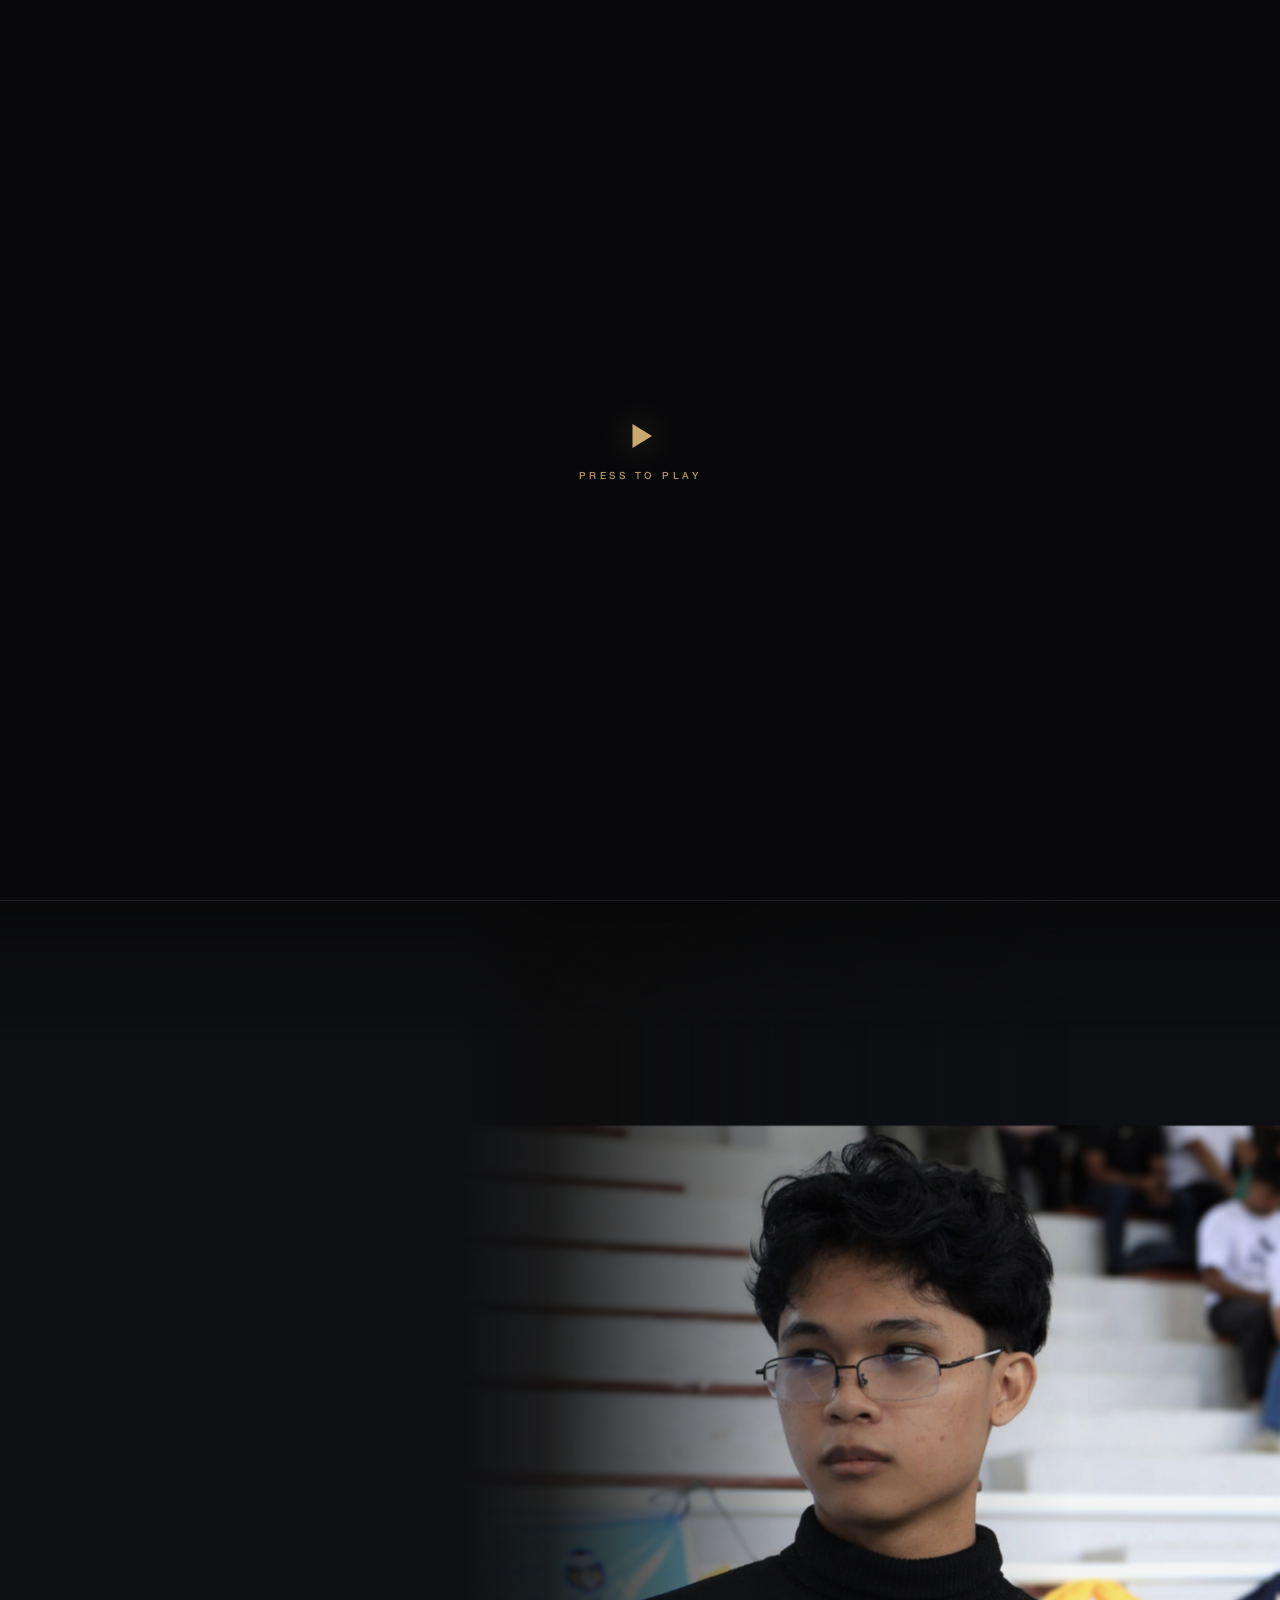
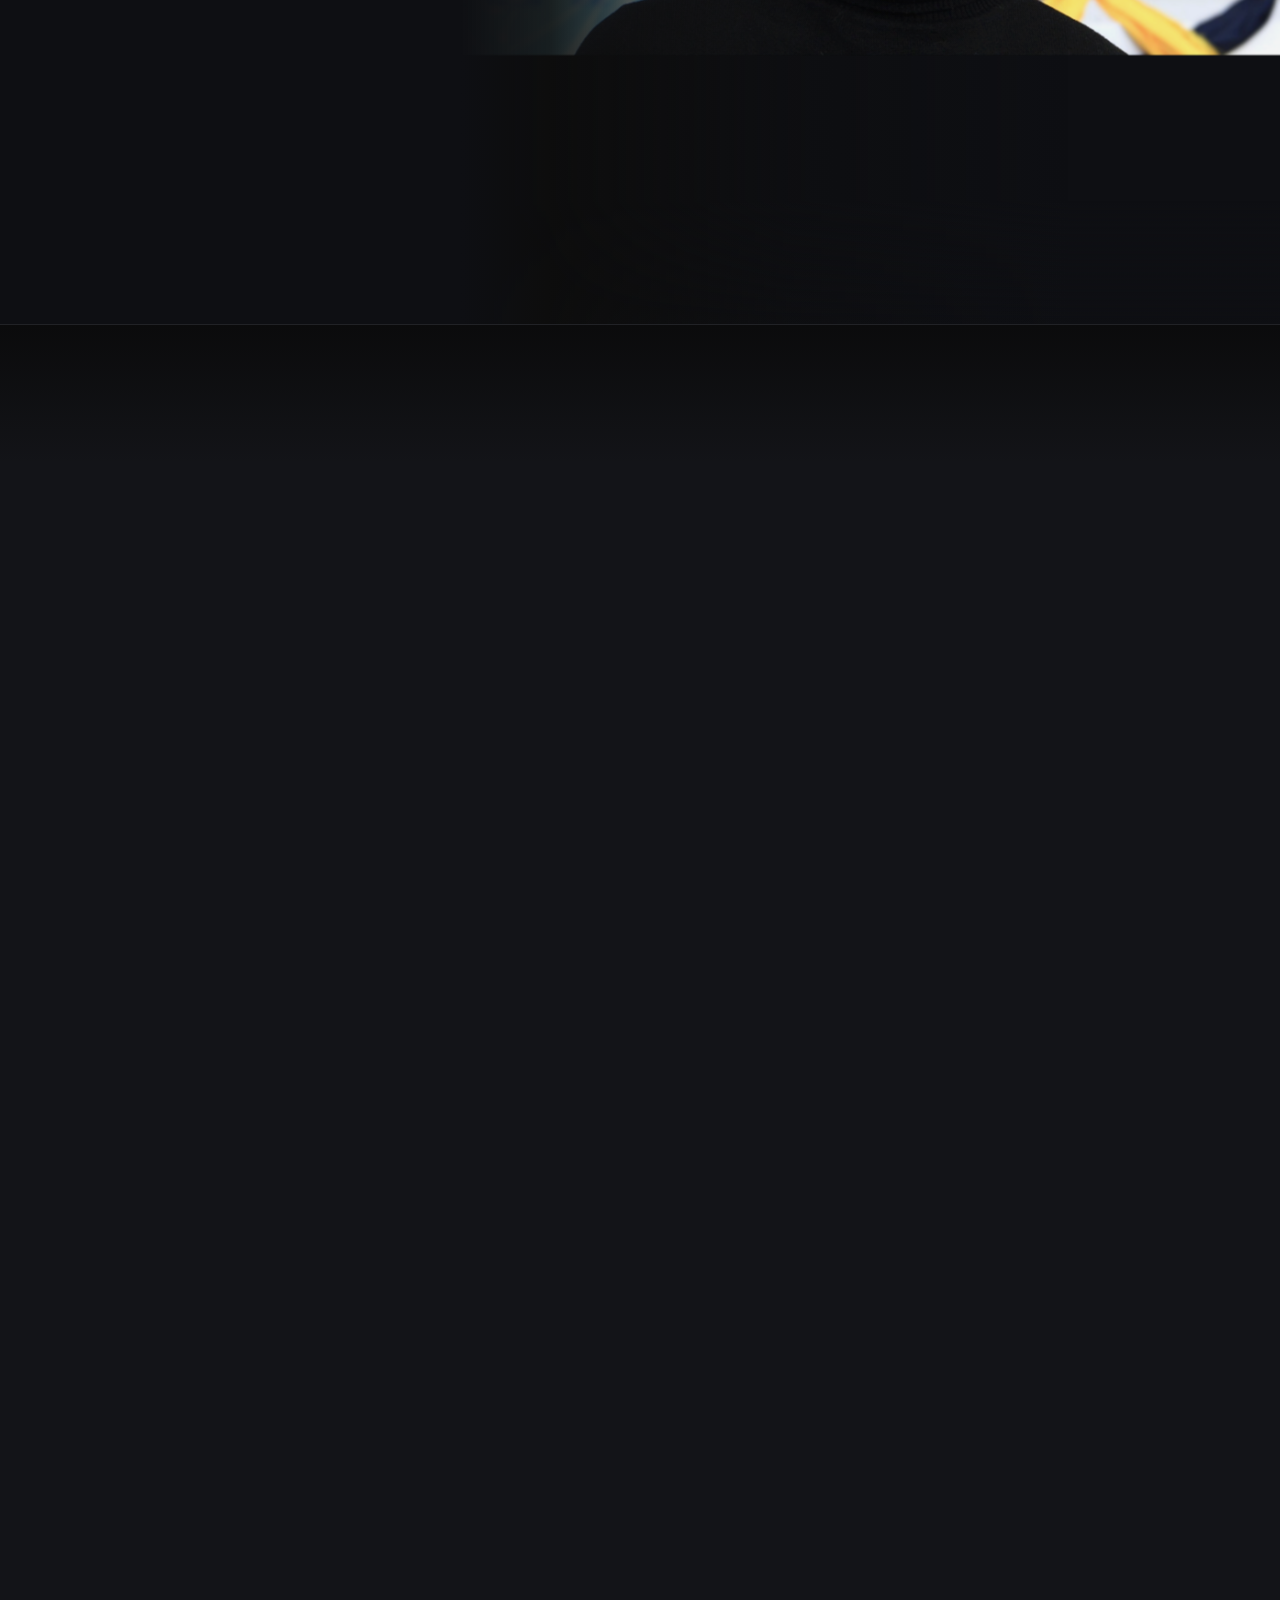
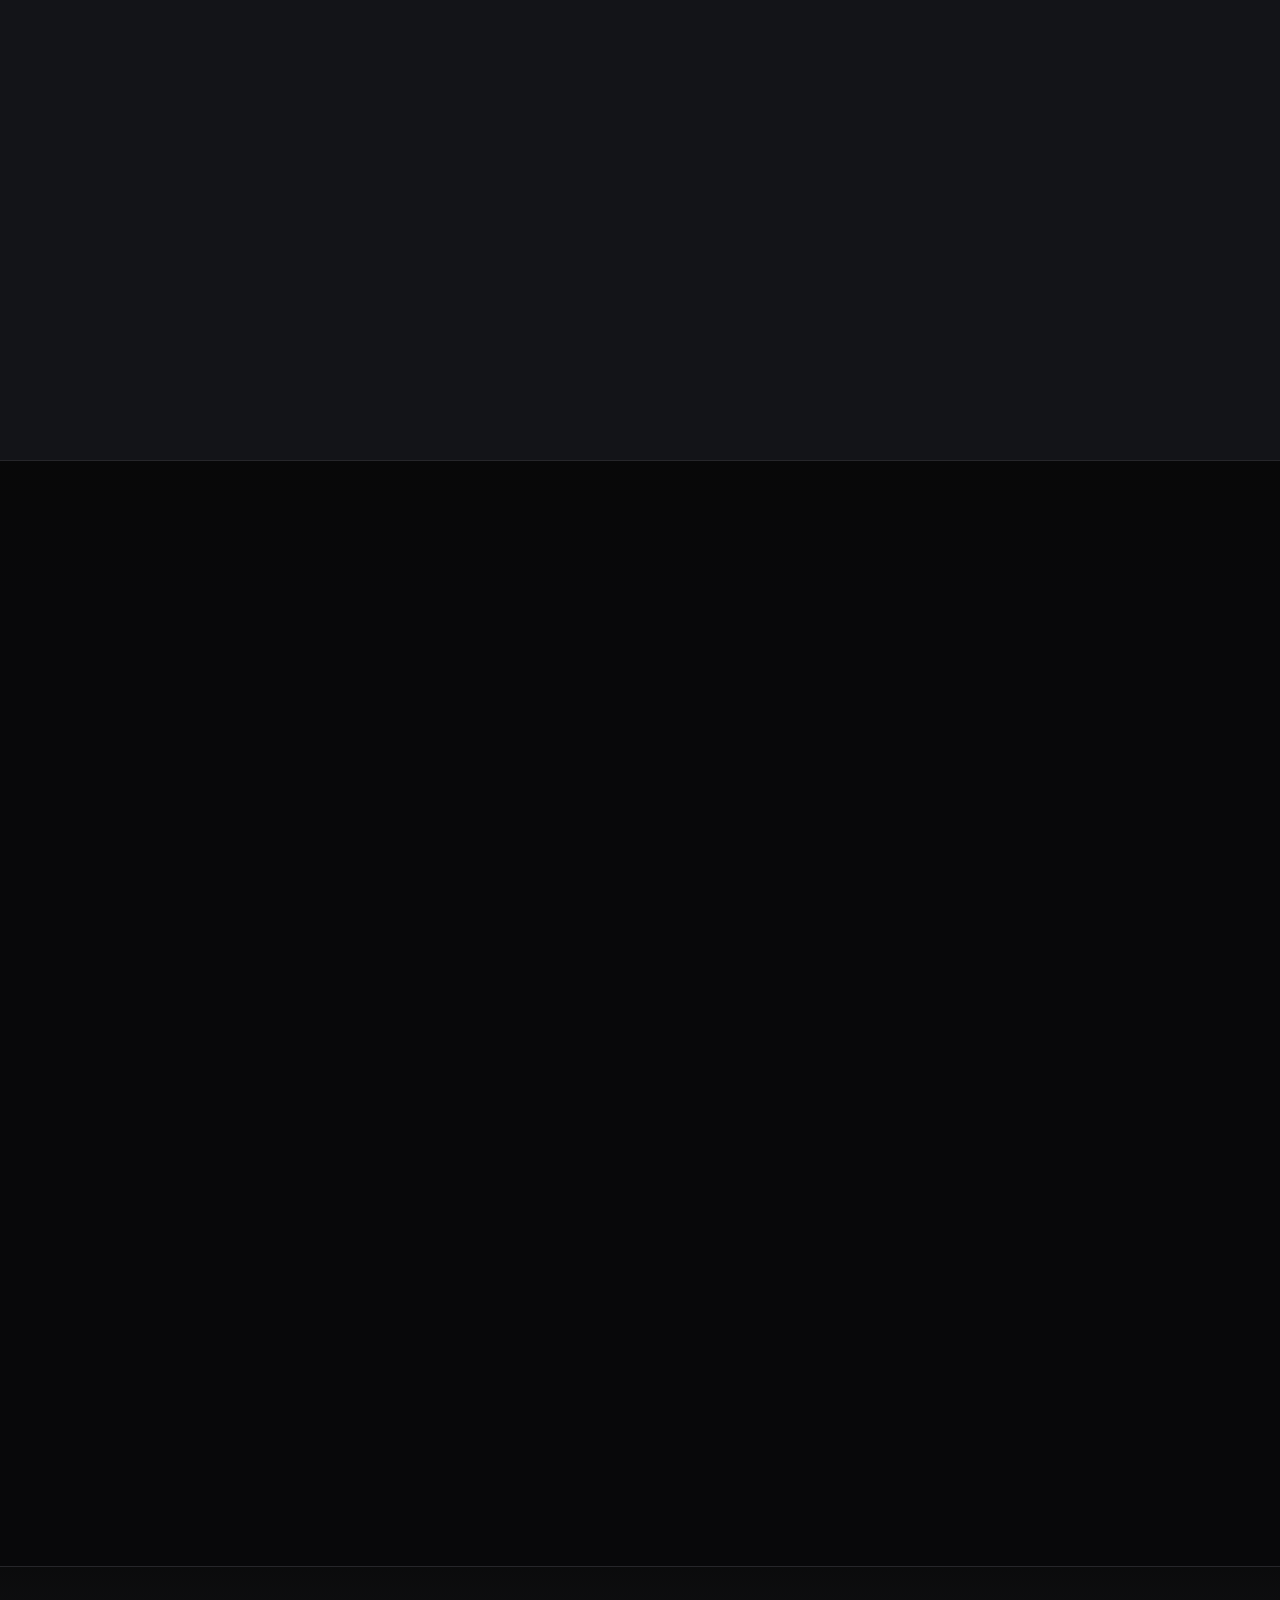
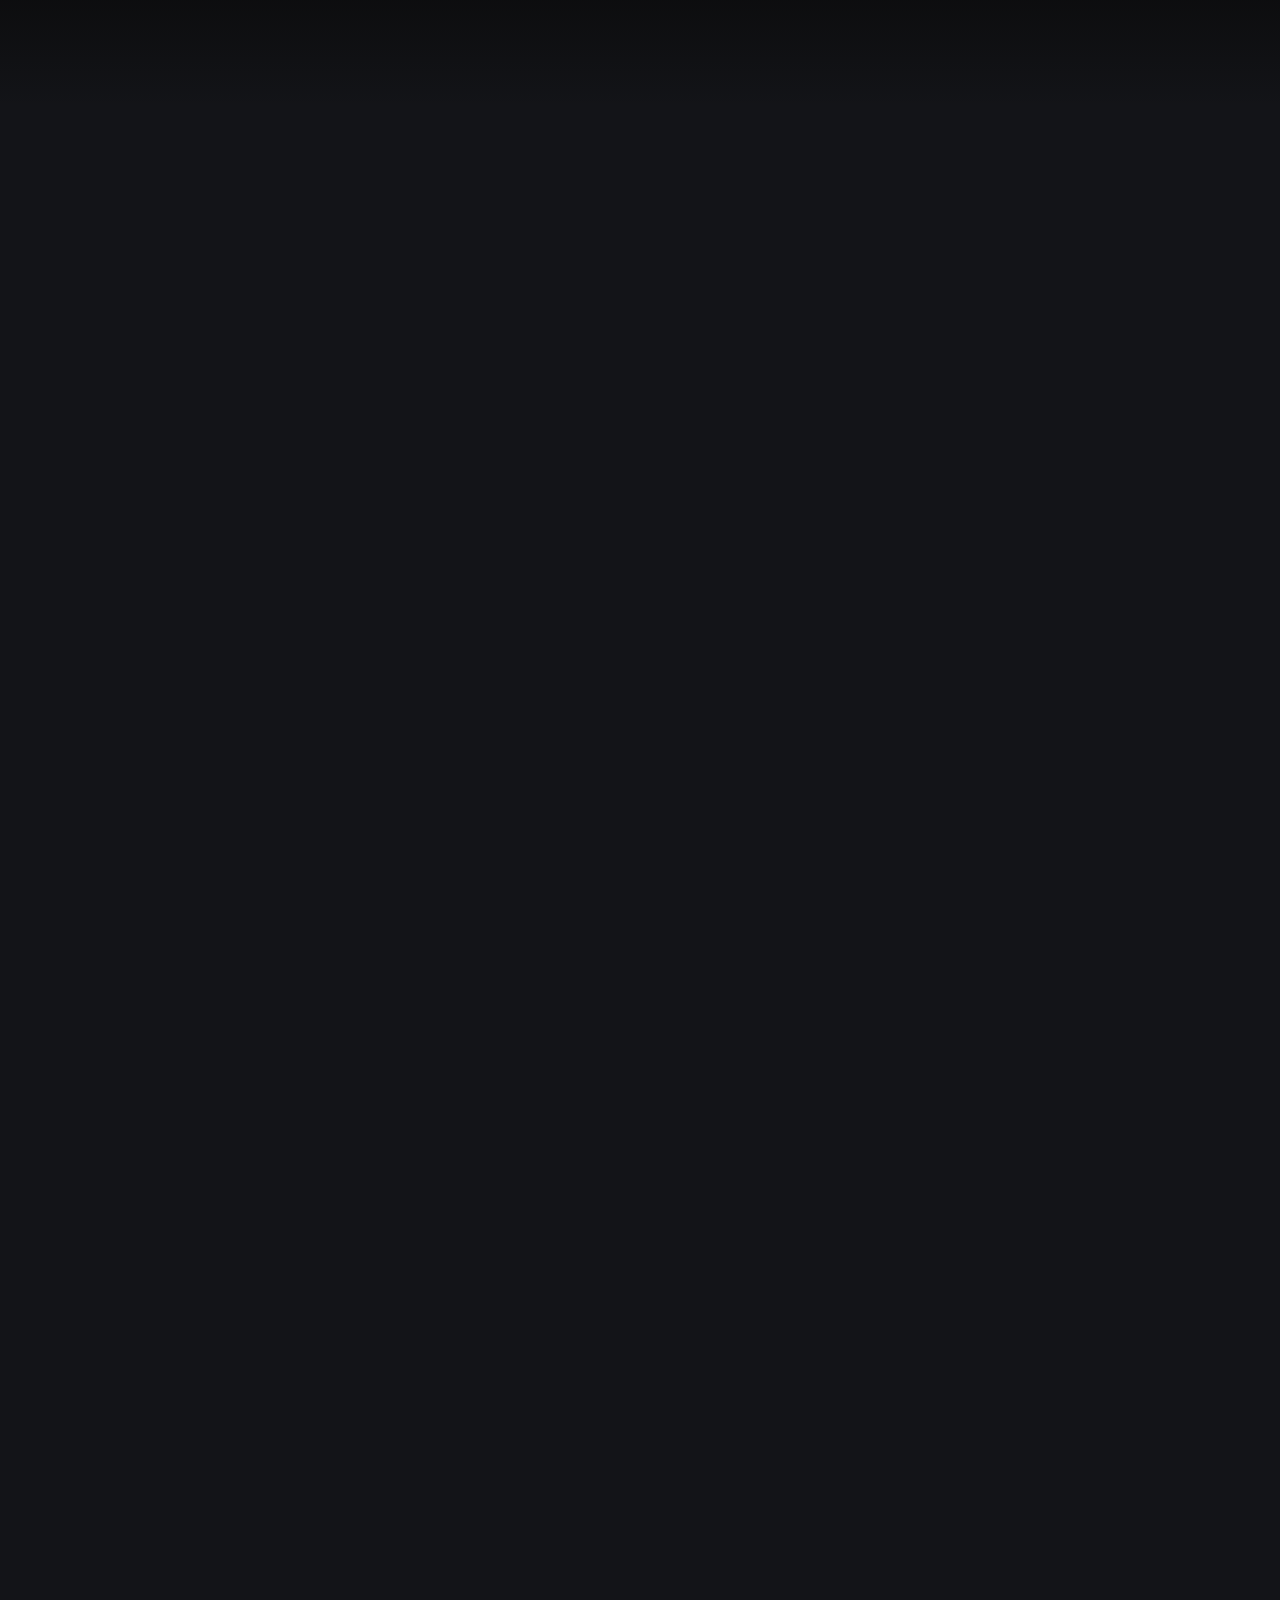
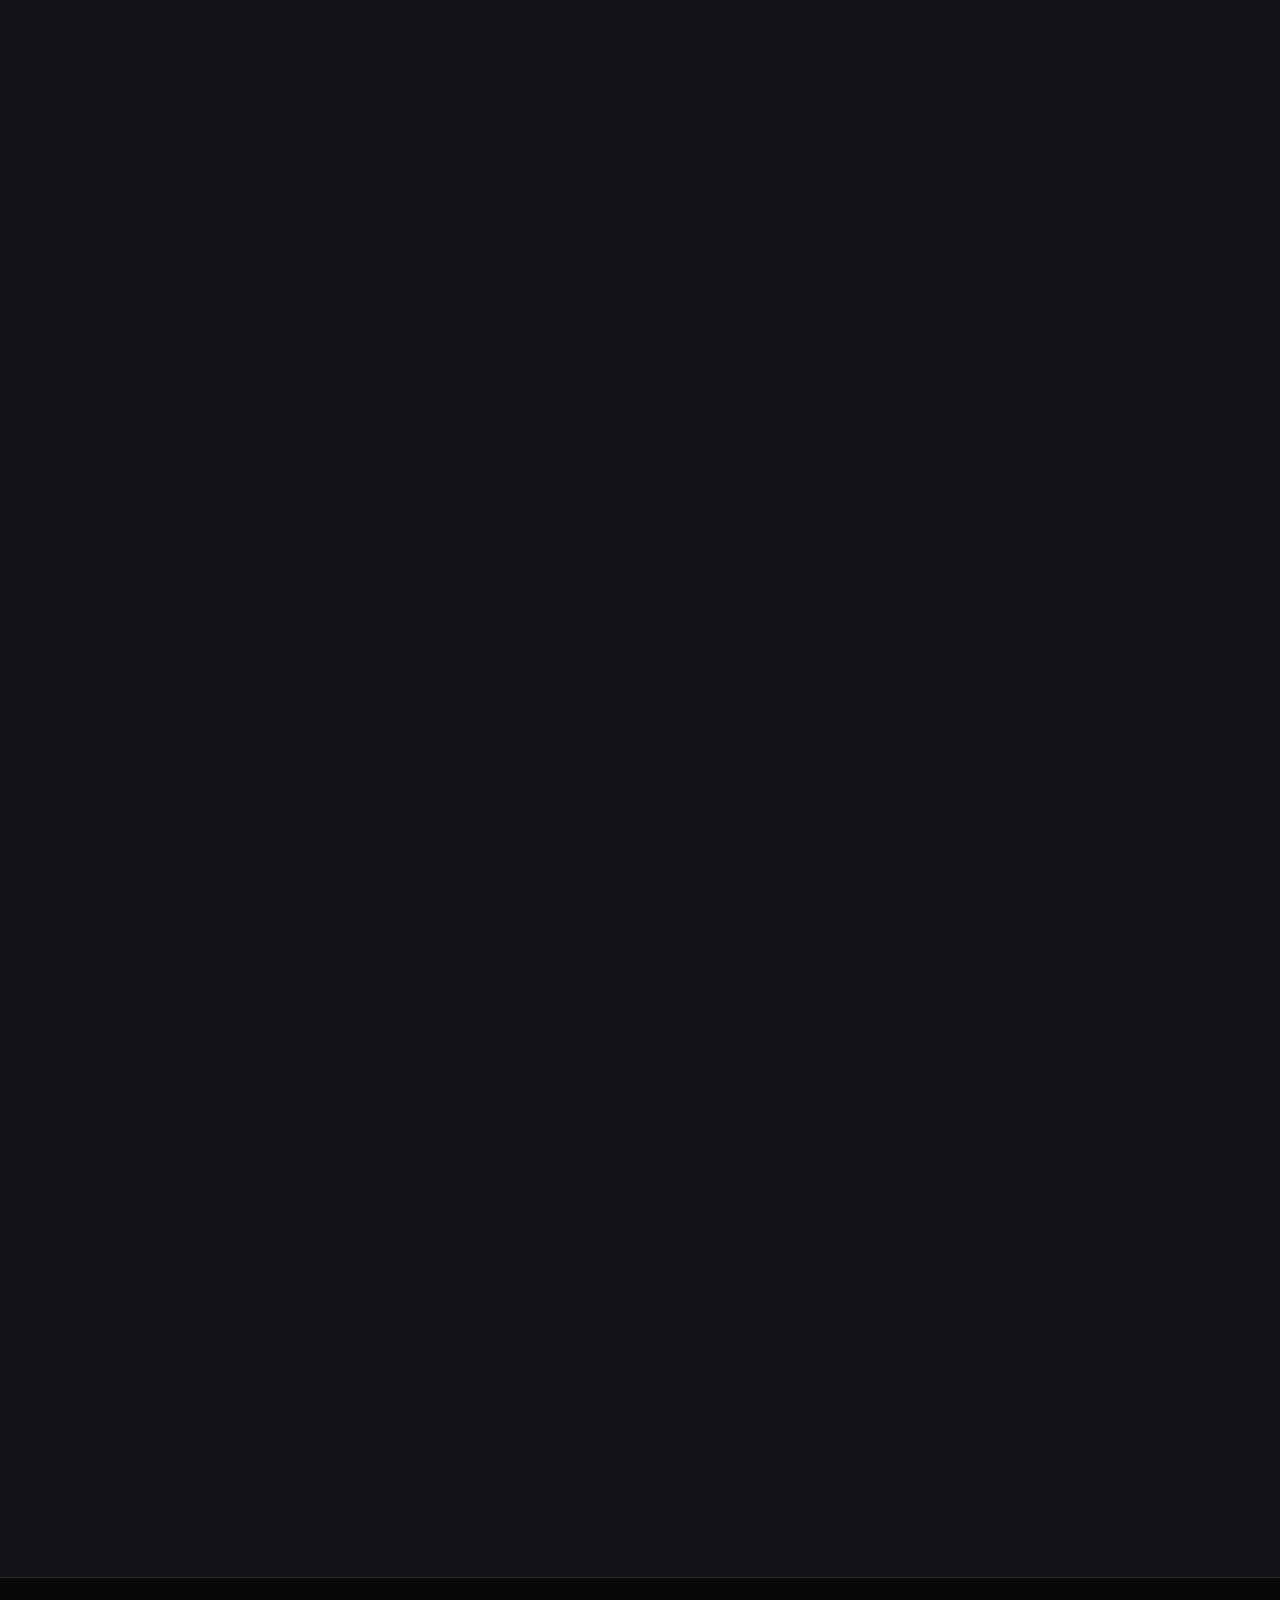
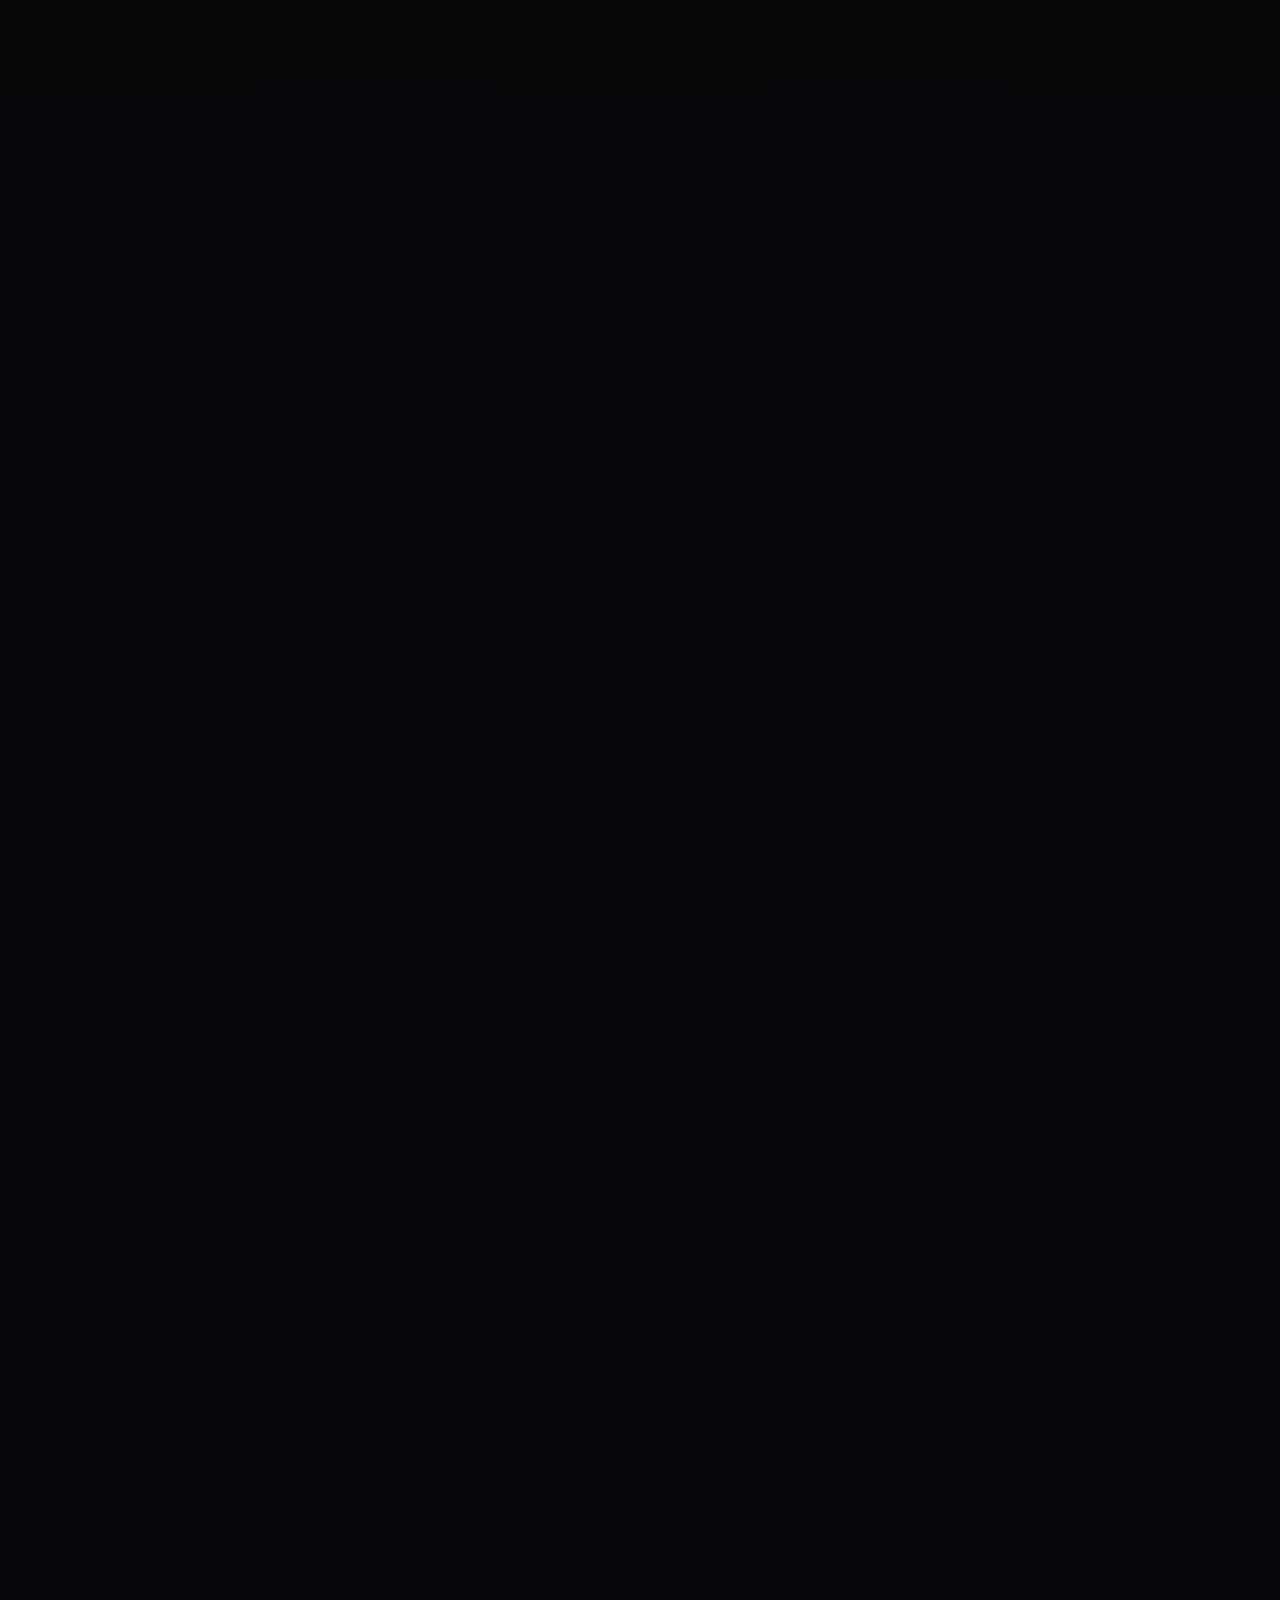
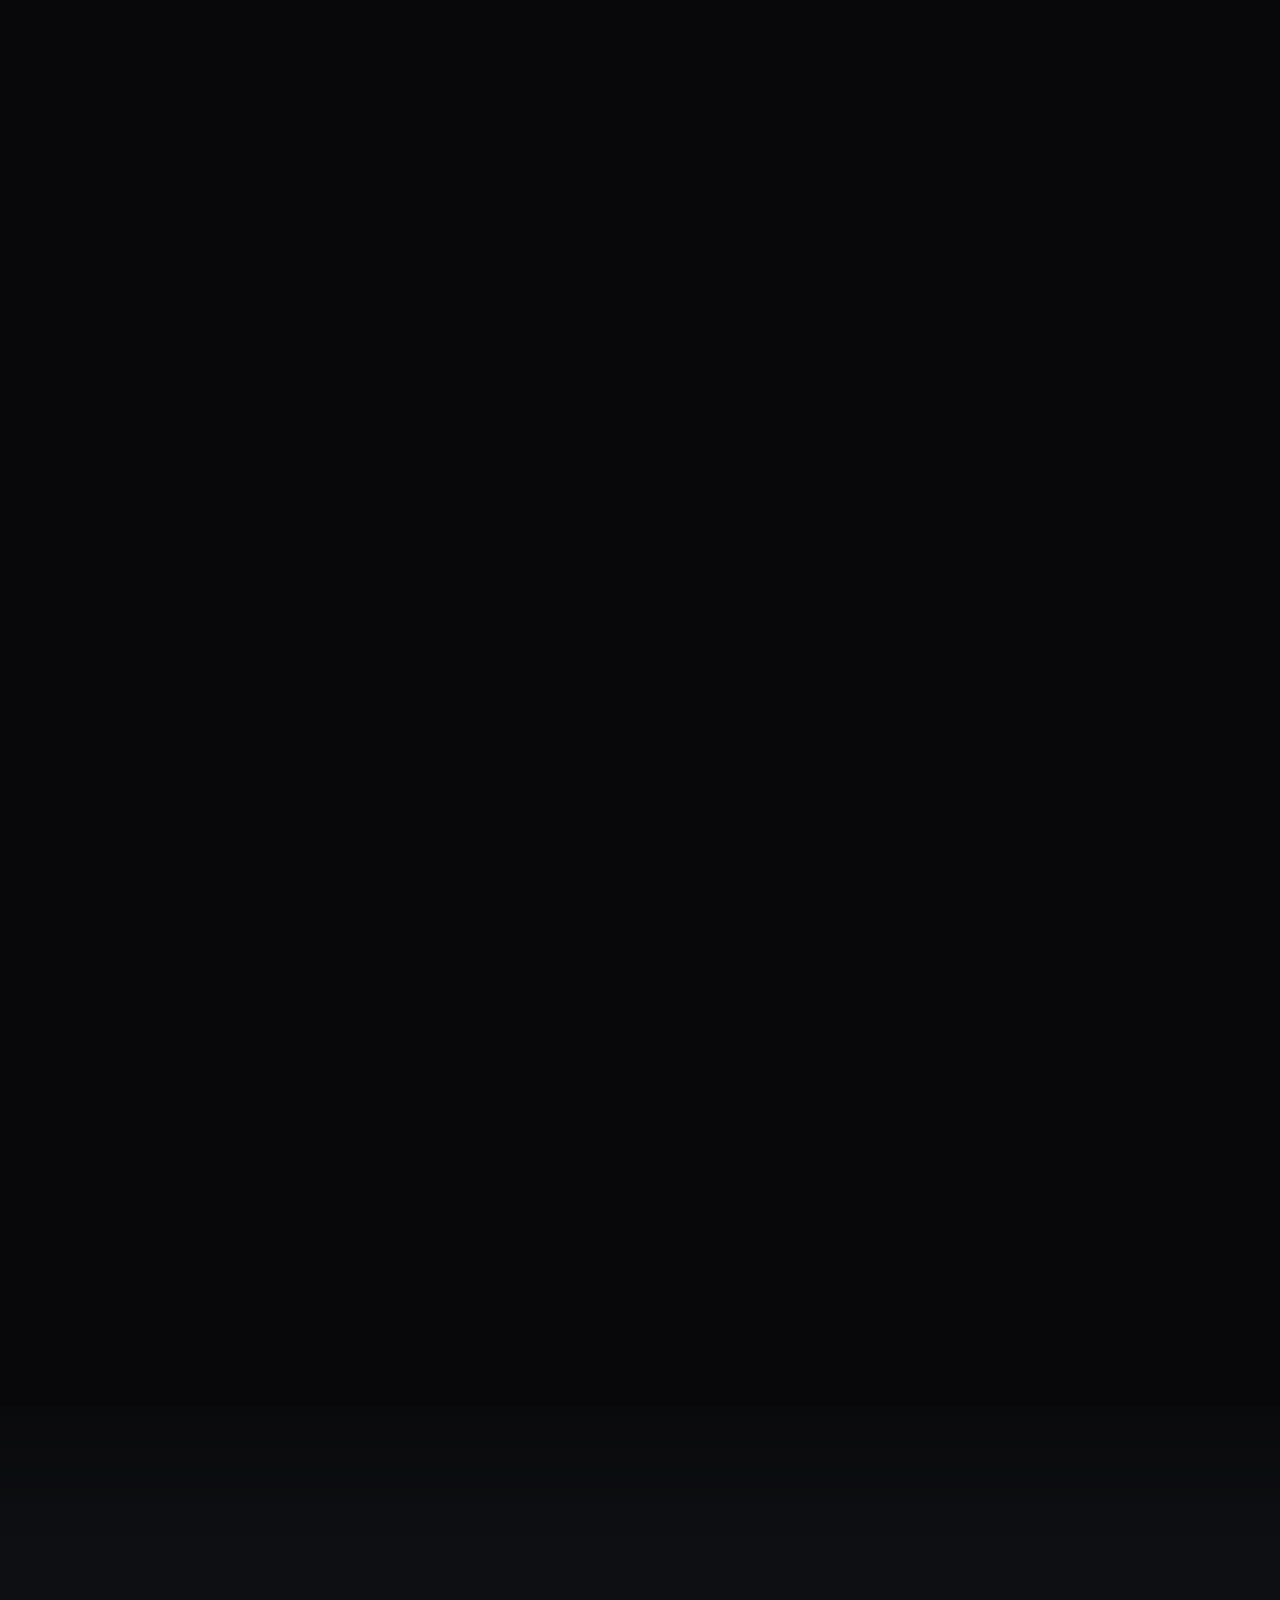
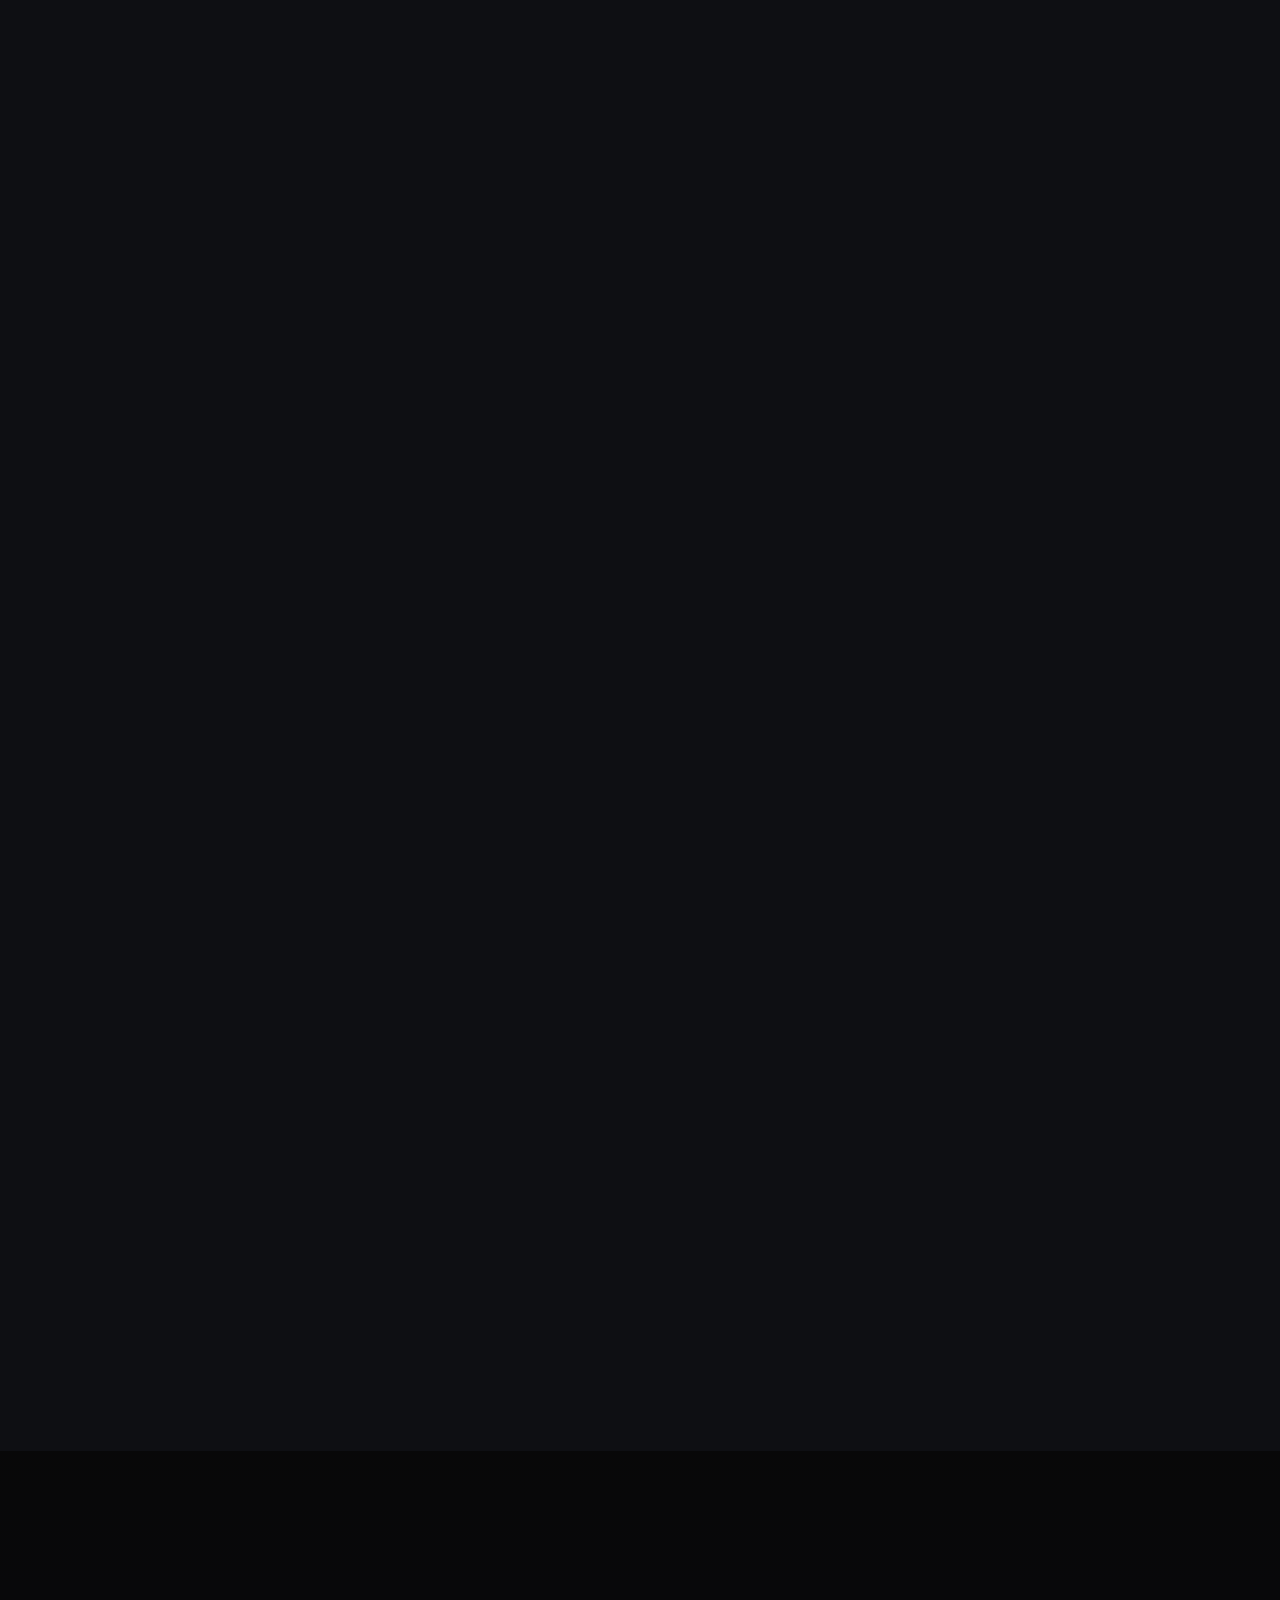
==== commit d1de9f76: "check" ====
--- a/index.html
+++ b/index.html
@@ -1,4 +1,4 @@
-<!DOCTYPE html>
+﻿<!DOCTYPE html>
 <html lang="en">
 <head>
     <meta charset="UTF-8">
@@ -251,96 +251,9 @@
                 <p class="stack-subtitle">A cross-disciplinary index spanning systems engineering, applied AI, full-stack architecture, and editorial visual direction.</p>
             </div>
             
-            <div class="capabilities-matrix fade-up">
-                <!-- Domain 01 -->
-                <div class="capability-domain">
-                    <div class="domain-header">
-                        <span class="domain-num">01</span>
-                        <div class="domain-title-wrap">
-                            <h3 class="domain-title">SYSTEMS &amp; CORE ARCHITECTURE</h3>
-                            <span class="domain-sub">Core Programming &middot; Game Engines &middot; Mobile Frameworks</span>
-                        </div>
-                    </div>
-                    <div class="domain-tags">
-                        <span class="tech-pill">Python</span>
-                        <span class="tech-pill">C / C#</span>
-                        <span class="tech-pill">Java</span>
-                        <span class="tech-pill">Dart</span>
-                        <span class="tech-pill">Flutter</span>
-                        <span class="tech-pill">Kotlin</span>
-                        <span class="tech-pill">PHP</span>
-                        <span class="tech-pill">SQL</span>
-                        <span class="tech-pill">Godot Engine</span>
-                    </div>
-                </div>
-
-                <!-- Domain 02 -->
-                <div class="capability-domain">
-                    <div class="domain-header">
-                        <span class="domain-num">02</span>
-                        <div class="domain-title-wrap">
-                            <h3 class="domain-title">INTERFACE &amp; PLATFORMS</h3>
-                            <span class="domain-sub">Modern Web Systems &middot; Full-Stack Frameworks &middot; Cloud Backends</span>
-                        </div>
-                    </div>
-                    <div class="domain-tags">
-                        <span class="tech-pill">React</span>
-                        <span class="tech-pill">Next.js</span>
-                        <span class="tech-pill">JavaScript / ES6+</span>
-                        <span class="tech-pill">HTML5 &amp; Modern CSS</span>
-                        <span class="tech-pill">Tailwind CSS</span>
-                        <span class="tech-pill">CodeIgniter 4</span>
-                        <span class="tech-pill">Laravel</span>
-                        <span class="tech-pill">Node.js</span>
-                        <span class="tech-pill">RESTful APIs</span>
-                        <span class="tech-pill">MySQL</span>
-                        <span class="tech-pill">PostgreSQL</span>
-                        <span class="tech-pill">Firebase</span>
-                        <span class="tech-pill">Vercel &middot; CI/CD</span>
-                    </div>
-                </div>
-
-                <!-- Domain 03 -->
-                <div class="capability-domain">
-                    <div class="domain-header">
-                        <span class="domain-num">03</span>
-                        <div class="domain-title-wrap">
-                            <h3 class="domain-title">APPLIED AI &amp; MACHINE INTELLIGENCE</h3>
-                            <span class="domain-sub">Local LLM Inference &middot; Vector Databases &middot; Edge Computer Vision</span>
-                        </div>
-                    </div>
-                    <div class="domain-tags">
-                        <span class="tech-pill">Qwen2 (Local LLMs)</span>
-                        <span class="tech-pill">Google Gemini 1.5 Flash</span>
-                        <span class="tech-pill">RAG Architecture</span>
-                        <span class="tech-pill">ObjectBox (Vector DB)</span>
-                        <span class="tech-pill">Vector Embeddings</span>
-                        <span class="tech-pill">Ultralytics YOLOv8</span>
-                        <span class="tech-pill">OpenCV Vision</span>
-                        <span class="tech-pill">Claude &amp; OpenAI APIs</span>
-                    </div>
-                </div>
-
-                <!-- Domain 04 -->
-                <div class="capability-domain">
-                    <div class="domain-header">
-                        <span class="domain-num">04</span>
-                        <div class="domain-title-wrap">
-                            <h3 class="domain-title">EDITORIAL &amp; CREATIVE DIRECTION</h3>
-                            <span class="domain-sub">Fine Arts &middot; Visual Identity &middot; Editorial Publishing &middot; Cinema</span>
-                        </div>
-                    </div>
-                    <div class="domain-tags">
-                        <span class="tech-pill">Adobe Photoshop</span>
-                        <span class="tech-pill">Adobe InDesign</span>
-                        <span class="tech-pill">Adobe Illustrator</span>
-                        <span class="tech-pill">Adobe Lightroom</span>
-                        <span class="tech-pill">DaVinci Resolve</span>
-                        <span class="tech-pill">CapCut</span>
-                        <span class="tech-pill">Pencil Drawing (Graphite)</span>
-                        <span class="tech-pill">Publication Layout &amp; Typography</span>
-                        <span class="tech-pill">Photojournalism</span>
-                    </div>
+            <div class="deck-stage fade-up">
+                <div class="deck-container" id="deckContainer" role="region" aria-label="Interactive skill categories deck">
+                    <!-- Populated dynamically via JS -->
                 </div>
             </div>
         </section>
--- a/css/style.css
+++ b/css/style.css
@@ -1156,7 +1156,7 @@
 
 .skills-header {
     grid-column: 1 / -1;
-    margin-bottom: 3.5rem;
+    margin-bottom: 1.5rem;
 }
 
 .stack-main-title,
@@ -1188,102 +1188,376 @@
     max-width: 580px;
 }
 
-/* Capabilities Matrix: 2-Column Architectural Ledger */
-.capabilities-matrix {
+/* 3D Fanned Deck Stage */
+.deck-stage {
     grid-column: 1 / -1;
-    display: grid;
-    grid-template-columns: repeat(2, 1fr);
-    gap: 2rem;
+    perspective: 1600px;
+    margin-top: 0.5rem;
+    display: flex;
+    justify-content: center;
+    position: relative;
     width: 100%;
 }
 
-.capability-domain {
-    background: linear-gradient(180deg, rgba(19, 21, 26, 0.75) 0%, rgba(11, 12, 16, 0.6) 100%);
-    border: 1px solid rgba(255, 255, 255, 0.07);
-    border-top: 2px solid var(--gold);
-    border-radius: 4px;
-    padding: 2.5rem 2.25rem;
+.deck-container {
+    --folder-w: 360px;
+    --folder-h: 440px;
+    --step: 250px;
+    --fan: 1.2deg;
+    --rise: 300px;
+    --dur-open: 0.8s;
+    --dur-flap: 0.7s;
+    --dur-hover: 0.5s;
+    --ease-folder: cubic-bezier(0.22, 1, 0.36, 1);
+
+    position: relative;
+    width: calc(var(--folder-w) + 3 * var(--step));
+    height: var(--folder-h);
+    margin: 1.75rem auto 20px;
+    transition: transform 0.4s ease-out, margin-top 0.65s var(--ease-folder);
+    transform: rotateX(var(--tx, 0deg)) rotateY(var(--ty, 0deg));
+}
+
+/* Dynamically expand headroom only when a folder is actively open */
+.deck-container.has-open {
+    margin-top: calc(var(--rise) + 1.5rem);
+}
+
+/* Single Folder */
+.folder {
+    position: absolute;
+    left: 0;
+    bottom: 0;
+    width: var(--folder-w);
+    height: var(--folder-h);
+    perspective: 1400px;
+    z-index: calc(var(--i) + 1);
+    transform-origin: 50% 100%;
+
+    transform:
+        translateX(calc(var(--i) * var(--step) + var(--shift, 0px)))
+        translateY(calc(var(--enter, 0px) + var(--lift, 0px)))
+        rotate(calc((var(--i) - 1.5) * var(--fan) * var(--fan-on, 1)));
+
+    transition:
+        transform var(--dur-hover) var(--ease-folder),
+        opacity 0.5s ease,
+        filter 0.5s ease,
+        margin-top 0.7s var(--ease-folder);
+
+    --enter: 0px;
+}
+
+/* Hover Lift & Sibling Displacement */
+.deck-container:not(.has-open) .folder:hover {
+    --lift: -28px;
+    --fan-on: 0;
+    z-index: 20;
+}
+
+.deck-container:not(.has-open) .folder:hover .folder-front {
+    border-color: rgba(201, 169, 110, 0.45);
+    box-shadow: inset 0 1px 0 rgba(201, 169, 110, 0.5), 0 20px 45px -10px rgba(0, 0, 0, 0.75), 0 0 24px rgba(201, 169, 110, 0.2);
+}
+
+.deck-container:not(.has-open) .folder:hover ~ .folder {
+    --shift: 40px;
+}
+
+/* Open State */
+.folder.is-open {
+    --fan-on: 0;
+    --lift: 0px;
+    --shift: 0px;
+    z-index: 35;
+}
+
+.deck-container.has-open .folder:not(.is-open) {
+    opacity: 0.35;
+    filter: blur(2px);
+    pointer-events: auto;
+}
+
+/* Layer 1: Back Panel */
+.folder-back {
+    position: absolute;
+    inset: 26px 0 0 0;
+    background: #14141a;
+    border-radius: 4px 14px 14px 14px;
+    border: 1px solid rgba(255, 255, 255, 0.06);
+    box-shadow: 0 30px 60px -20px rgba(0, 0, 0, 0.85);
+    transition: box-shadow 0.6s var(--ease-folder), border-color 0.4s ease;
+}
+
+.folder-back::before {
+    content: "";
+    position: absolute;
+    left: -1px;
+    top: -26px;
+    width: 142px;
+    height: 28px;
+    background: #14141a;
+    border-radius: 12px 12px 0 0;
+    border: 1px solid rgba(255, 255, 255, 0.06);
+    border-bottom: none;
+}
+
+.folder.is-open .folder-back {
+    box-shadow: 0 40px 90px -20px rgba(201, 169, 110, 0.22), 0 35px 70px -20px #000;
+    border-color: rgba(201, 169, 110, 0.25);
+}
+
+/* Layer 2: Inner Paper Document */
+.folder-paper {
+    position: absolute;
+    left: 14px;
+    right: 14px;
+    top: 66px;
+    height: 410px;
+    padding: 26px 22px 140px;
+    background: #181820;
+    border-radius: 10px 10px 0 0;
+    border-top: 1px solid var(--gold);
+    border-left: 1px solid rgba(255, 255, 255, 0.06);
+    border-right: 1px solid rgba(255, 255, 255, 0.06);
+    transform: translateY(0);
+    transition: transform var(--dur-open) var(--ease-folder) 0.12s;
+    z-index: 2;
+    overflow-y: auto;
+    scrollbar-width: none;
+    -ms-overflow-style: none;
+    -webkit-overflow-scrolling: touch;
+    overscroll-behavior: contain;
+}
+
+.folder-paper::-webkit-scrollbar {
+    display: none;
+    width: 0;
+    height: 0;
+}
+
+.folder.is-open .folder-paper {
+    transform: translateY(calc(var(--rise) * -1)) scale(1.02);
+    transition-delay: 0.08s;
+    box-shadow: 0 25px 50px rgba(0, 0, 0, 0.7), 0 -8px 30px rgba(201, 169, 110, 0.2);
+}
+
+.paper-header {
+    display: flex;
+    align-items: center;
+    justify-content: space-between;
+    margin-bottom: 20px;
+    padding-bottom: 12px;
+    border-bottom: 1px solid rgba(255, 255, 255, 0.08);
+}
+
+.paper-title {
+    font-family: 'JetBrains Mono', ui-monospace, monospace;
+    font-size: 11px;
+    font-weight: 500;
+    letter-spacing: 0.14em;
+    color: var(--gold);
+    text-transform: uppercase;
+}
+
+.paper-indicator {
+    display: inline-block;
+    width: 6px;
+    height: 6px;
+    border-radius: 50%;
+    background: var(--gold);
+    box-shadow: 0 0 8px var(--gold);
+}
+
+/* Layer 3: Interactive Front Flap */
+.folder-front {
+    all: unset;
+    position: absolute;
+    left: 0;
+    right: 0;
+    top: 56px;
+    bottom: 0;
     display: flex;
     flex-direction: column;
-    gap: 1.75rem;
-    position: relative;
-    backdrop-filter: blur(12px);
-    -webkit-backdrop-filter: blur(12px);
-    transition: border-color 0.4s ease, box-shadow 0.4s ease;
-}
-
-.capability-domain:hover {
+    text-align: left;
+    cursor: pointer;
+    color: inherit;
+    padding: 28px 26px;
+    border-radius: 14px;
+    border: 1px solid rgba(201, 169, 110, 0.25);
+    background: linear-gradient(165deg, #1b1c23 0%, #111116 100%);
+    box-shadow: inset 0 1px 0 rgba(201, 169, 110, 0.35), 0 16px 36px -10px rgba(0, 0, 0, 0.75);
+    transform-origin: 50% 100%;
+    transition: transform var(--dur-flap) var(--ease-folder), border-color 0.4s ease, box-shadow 0.4s ease;
+    font: inherit;
+    z-index: 5;
+}
+
+.folder[style*="--i:0"] .folder-front { background: linear-gradient(165deg, #1b1c23 0%, #111116 100%); }
+.folder[style*="--i:1"] .folder-front { background: linear-gradient(165deg, #1d1b25 0%, #121018 100%); }
+.folder[style*="--i:2"] .folder-front { background: linear-gradient(165deg, #191c23 0%, #0f1217 100%); }
+.folder[style*="--i:3"] .folder-front { background: linear-gradient(165deg, #1d1b22 0%, #121116 100%); }
+
+.folder.is-open .folder-front {
+    transform: rotateX(-28deg) translateY(12px);
     border-color: rgba(201, 169, 110, 0.4);
-    box-shadow: 0 16px 40px rgba(0, 0, 0, 0.5), 0 0 30px rgba(201, 169, 110, 0.04);
-}
-
-.domain-header {
-    display: flex;
-    align-items: flex-start;
-    gap: 1.25rem;
-    padding-bottom: 1.25rem;
-    border-bottom: 1px solid rgba(255, 255, 255, 0.06);
-}
-
-.domain-num {
-    font-family: var(--font-sans);
-    font-size: 0.75rem;
+}
+
+.folder-front:focus-visible {
+    outline: 2px solid var(--gold);
+    outline-offset: 4px;
+}
+
+.folder-num {
+    display: block;
+    font-family: 'Helvetica Neue', 'HelveticaNeue', Helvetica, Arial, sans-serif;
+    font-size: 78px;
     font-weight: 600;
-    letter-spacing: 0.2em;
-    color: var(--gold);
-    padding-top: 0.2rem;
-}
-
-.domain-title-wrap {
-    display: flex;
-    flex-direction: column;
-    gap: 0.35rem;
-}
-
-.domain-title {
+    line-height: 1;
+    color: transparent;
+    -webkit-text-stroke: 1.2px rgba(201, 169, 110, 0.55);
+    margin-bottom: auto;
+    letter-spacing: -0.04em;
+    transition: -webkit-text-stroke-color 0.3s ease;
+}
+
+.folder:hover .folder-num {
+    -webkit-text-stroke-color: #e0c48a;
+}
+
+.folder-title {
     font-family: 'Helvetica Neue', 'HelveticaNeue', Helvetica, Arial, sans-serif;
-    font-size: 1.05rem;
+    font-size: 17px;
     font-weight: 600;
-    letter-spacing: 0.04em;
+    line-height: 1.3;
+    letter-spacing: 0.03em;
     text-transform: uppercase;
     color: var(--white);
-    margin: 0;
-}
-
-.domain-sub {
-    font-size: 0.75rem;
-    font-weight: 300;
+    margin-bottom: 10px;
+}
+
+.folder-sub {
+    font-family: 'JetBrains Mono', ui-monospace, monospace;
+    font-size: 12px;
+    font-weight: 400;
+    line-height: 1.6;
+    color: var(--gray);
+    letter-spacing: 0.01em;
+}
+
+.folder-cue {
+    display: inline-flex;
+    align-items: center;
+    gap: 7px;
+    margin-top: 16px;
+    font-family: 'JetBrains Mono', ui-monospace, monospace;
+    font-size: 10px;
+    letter-spacing: 0.16em;
+    text-transform: uppercase;
+    color: var(--gold);
+    opacity: 0.7;
+    transition: opacity 0.3s ease, gap 0.3s ease;
+}
+
+.folder-cue-icon {
+    font-size: 11px;
+    transition: transform 0.4s var(--ease-folder);
+}
+
+.folder:hover .folder-cue {
+    opacity: 1;
+    gap: 10px;
+}
+
+.folder.is-open .folder-cue-icon {
+    transform: rotate(180deg);
+}
+
+/* Tag Pill Chips Inside Folder Paper */
+.tags-list {
+    display: flex;
+    flex-wrap: wrap;
+    gap: 9px;
+    list-style: none;
+    padding: 0;
+}
+
+.tag-item {
+    font-family: 'JetBrains Mono', ui-monospace, monospace;
+    font-size: 11.5px;
+    font-weight: 400;
     letter-spacing: 0.04em;
-    color: var(--gray-light);
-}
-
-/* Tactile Tech Pills */
-.domain-tags {
-    display: flex;
-    flex-wrap: wrap;
-    gap: 0.6rem;
-}
-
-.tech-pill {
-    display: inline-block;
-    padding: 0.42rem 0.95rem;
-    font-size: 0.76rem;
-    font-weight: 400;
-    letter-spacing: 0.02em;
-    color: #D3D6DD;
-    background: rgba(255, 255, 255, 0.035);
-    border: 1px solid rgba(255, 255, 255, 0.08);
+    padding: 7px 16px;
     border-radius: 9999px;
-    transition: all 0.25s cubic-bezier(0.16, 1, 0.3, 1);
+    color: #d6d6da;
+    border: 1px solid rgba(255, 255, 255, 0.12);
+    background: rgba(255, 255, 255, 0.04);
+    display: inline-flex;
+    align-items: center;
+    gap: 7px;
+    cursor: default;
     user-select: none;
-}
-
-.tech-pill:hover {
-    color: var(--white);
-    background: rgba(201, 169, 110, 0.12);
-    border-color: rgba(201, 169, 110, 0.45);
-    transform: translateY(-1px);
-    box-shadow: 0 4px 12px rgba(0, 0, 0, 0.3);
+
+    opacity: 0;
+    transform: translateY(10px);
+    transition:
+        opacity 0.15s ease,
+        transform 0.15s ease,
+        border-color 0.25s ease,
+        color 0.25s ease,
+        box-shadow 0.25s ease;
+}
+
+.tag-item::before {
+    content: "";
+    width: 4px;
+    height: 4px;
+    border-radius: 50%;
+    background: var(--gold);
+    box-shadow: 0 0 6px var(--gold);
+    opacity: 0;
+    transform: scale(0);
+    transition: opacity 0.25s ease, transform 0.25s var(--ease-folder);
+    margin-left: -2px;
+}
+
+.folder.is-open .tag-item {
+    opacity: 1;
+    transform: translateY(0);
+    transition:
+        opacity 0.4s calc(0.35s + var(--t) * 40ms) var(--ease-folder),
+        transform 0.4s calc(0.35s + var(--t) * 40ms) var(--ease-folder),
+        border-color 0.25s ease,
+        color 0.25s ease,
+        box-shadow 0.25s ease;
+}
+
+.tag-item:hover {
+    border-color: var(--gold);
+    color: #e0c48a;
+    transform: translateY(-2px);
+    box-shadow: 0 0 14px rgba(201, 169, 110, 0.25);
+}
+
+.tag-item:hover::before {
+    opacity: 1;
+    transform: scale(1);
+}
+
+/* Medium Desktop Viewport Scaler (900px - 1180px) */
+@media (max-width: 1180px) and (min-width: 900px) {
+    .deck-container {
+        --folder-w: 320px;
+        --folder-h: 400px;
+        --step: 215px;
+        --rise: 275px;
+    }
+    .folder-num {
+        font-size: 66px;
+    }
+    .folder-paper {
+        height: 370px;
+    }
 }
 
 /* ============================================================
--- a/css/responsive.css
+++ b/css/responsive.css
@@ -31,8 +31,36 @@
     .press-grid { grid-template-columns: repeat(2, 1fr); gap: 1.5rem; }
 
     /* Stack Grid Tablet */
-    .stack-grid { grid-template-columns: repeat(2, 1fr); gap: 1.25rem; }
-    .capabilities-matrix { grid-template-columns: repeat(2, 1fr); gap: 1.5rem; }
+    .deck-stage { perspective: none; }
+    .deck-container {
+        --rise: 280px;
+        width: 100%;
+        max-width: 820px;
+        height: auto;
+        margin: 20px auto 0;
+        display: grid;
+        grid-template-columns: repeat(2, 1fr);
+        gap: 32px 24px;
+        transform: none !important;
+    }
+    .deck-container.has-open {
+        margin-top: 20px !important;
+    }
+    .folder {
+        position: relative;
+        width: 100%;
+        height: 410px;
+        bottom: auto;
+        transform: translateY(var(--enter, 0px));
+        margin-top: var(--mt, 0px);
+    }
+    .deck-container:not(.has-open) .folder:hover { --lift: 0px; }
+    .deck-container:not(.has-open) .folder:hover ~ .folder { --shift: 0px; }
+    .folder.is-open { --mt: var(--rise); }
+    .folder-paper {
+        height: 380px;
+        padding: 24px 20px 140px;
+    }
     .gh-stats-grid { grid-template-columns: repeat(2, 1fr); gap: 1rem; }
 
     /* Projects */
@@ -308,38 +336,39 @@
         letter-spacing: 0.15em;
     }
 
-    /* ---- Stack & Skills Mobile ---- */
-    .stack-grid {
-        grid-template-columns: repeat(2, 1fr);
-        gap: 0.85rem;
-    }
-    .capabilities-matrix {
+    /* ---- Stack & Skills Mobile (Vertical Card Pile) ---- */
+    .deck-container {
+        --rise: 250px;
         grid-template-columns: 1fr;
-        gap: 1.25rem;
-    }
-    .capability-domain {
-        padding: 1.85rem 1.4rem;
-        gap: 1.25rem;
-    }
-    .domain-title {
-        font-size: 0.95rem;
-    }
-    .domain-tags {
-        gap: 0.45rem;
-    }
-    .tech-pill {
-        font-size: 0.72rem;
-        padding: 0.35rem 0.8rem;
-    }
-    .stack-card {
-        padding: 1.25rem 1.1rem;
-        min-height: auto;
-    }
-    .stack-card-tag {
-        font-size: 0.58rem;
-    }
-    .stack-card-list li {
-        font-size: 0.78rem;
+        gap: 0;
+        max-width: 440px;
+        margin: 1.5rem auto 20px;
+    }
+    .deck-container.has-open {
+        margin-top: 1.5rem !important;
+    }
+    .folder {
+        max-width: 100%;
+        height: 380px;
+        margin-inline: auto;
+    }
+    .folder:not(:first-child) {
+        --mt: -60px;
+    }
+    .folder.is-open {
+        --mt: var(--rise);
+    }
+    .folder-paper {
+        height: 370px;
+        padding: 22px 18px 150px;
+        -webkit-overflow-scrolling: touch;
+        overscroll-behavior: contain;
+    }
+    .folder-front {
+        padding: 24px 20px;
+    }
+    .folder-num {
+        font-size: 58px;
     }
 
     /* GitHub Activity Card Mobile */
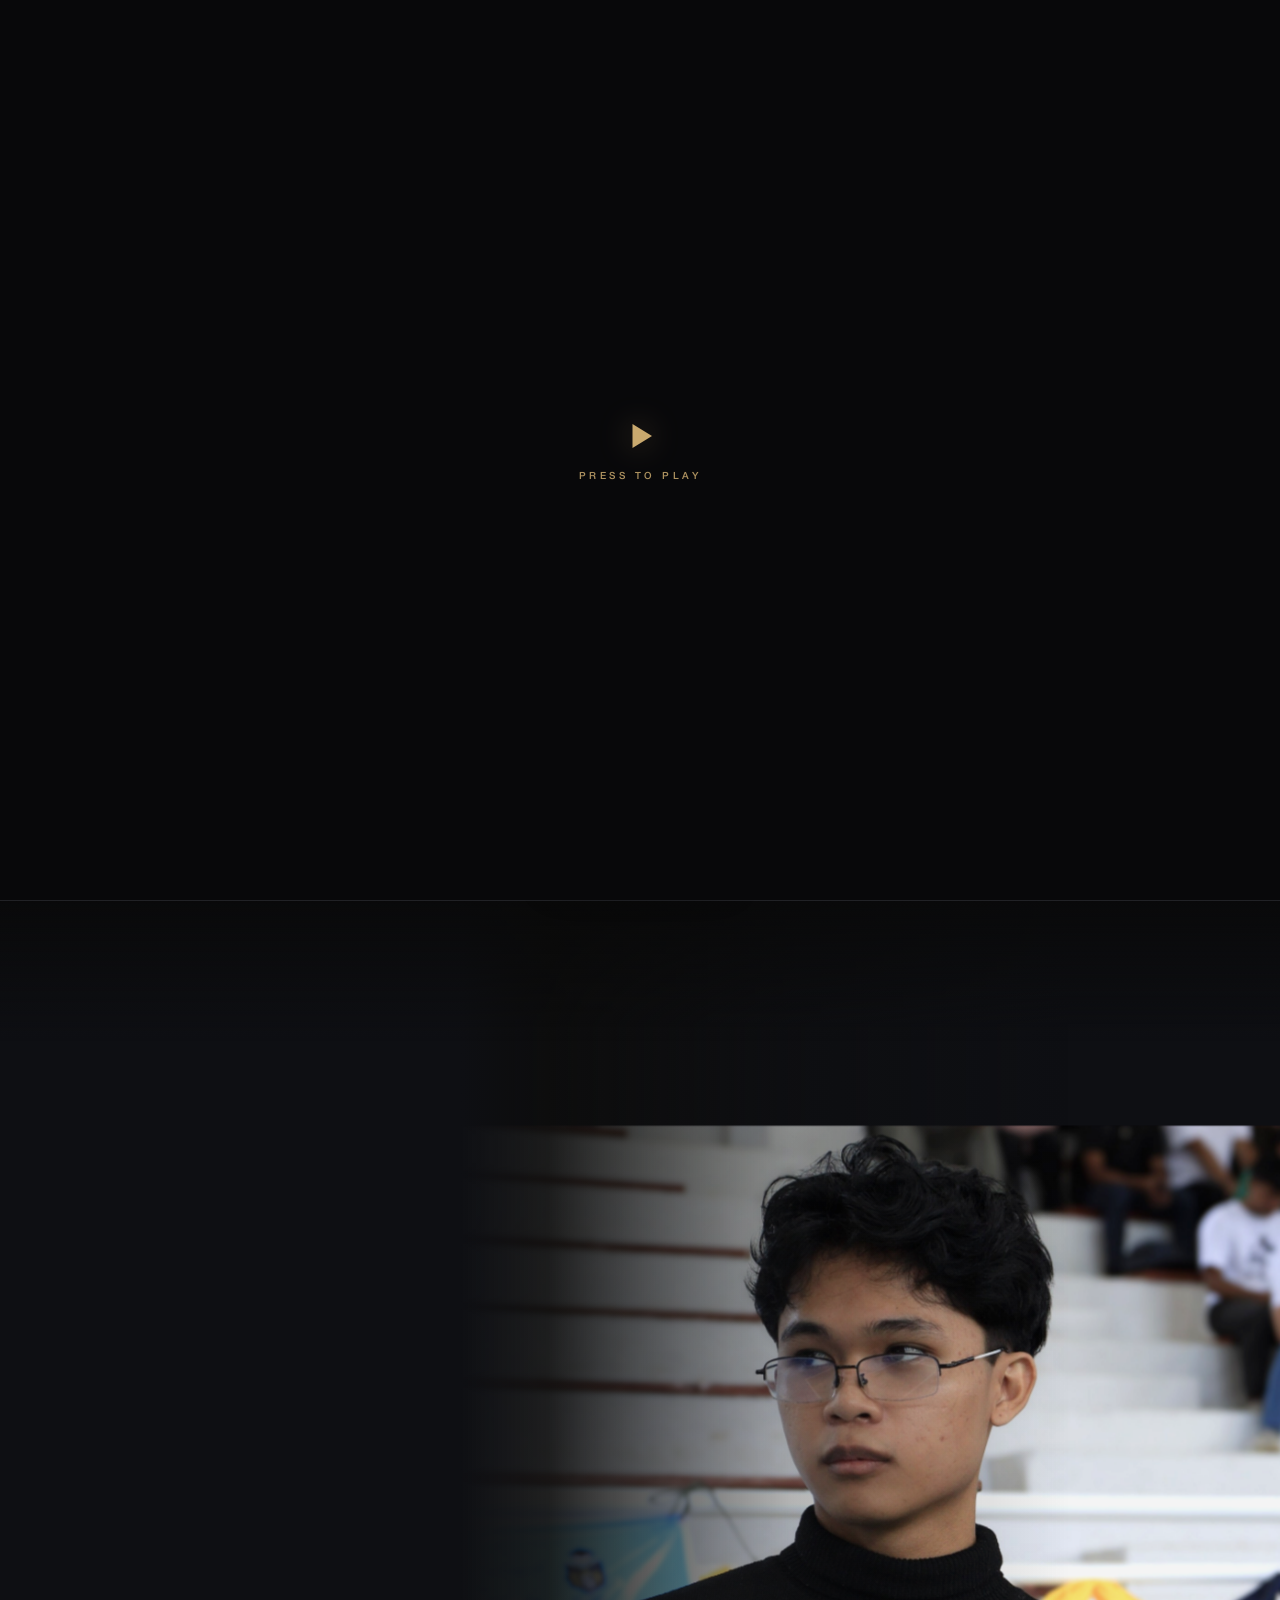
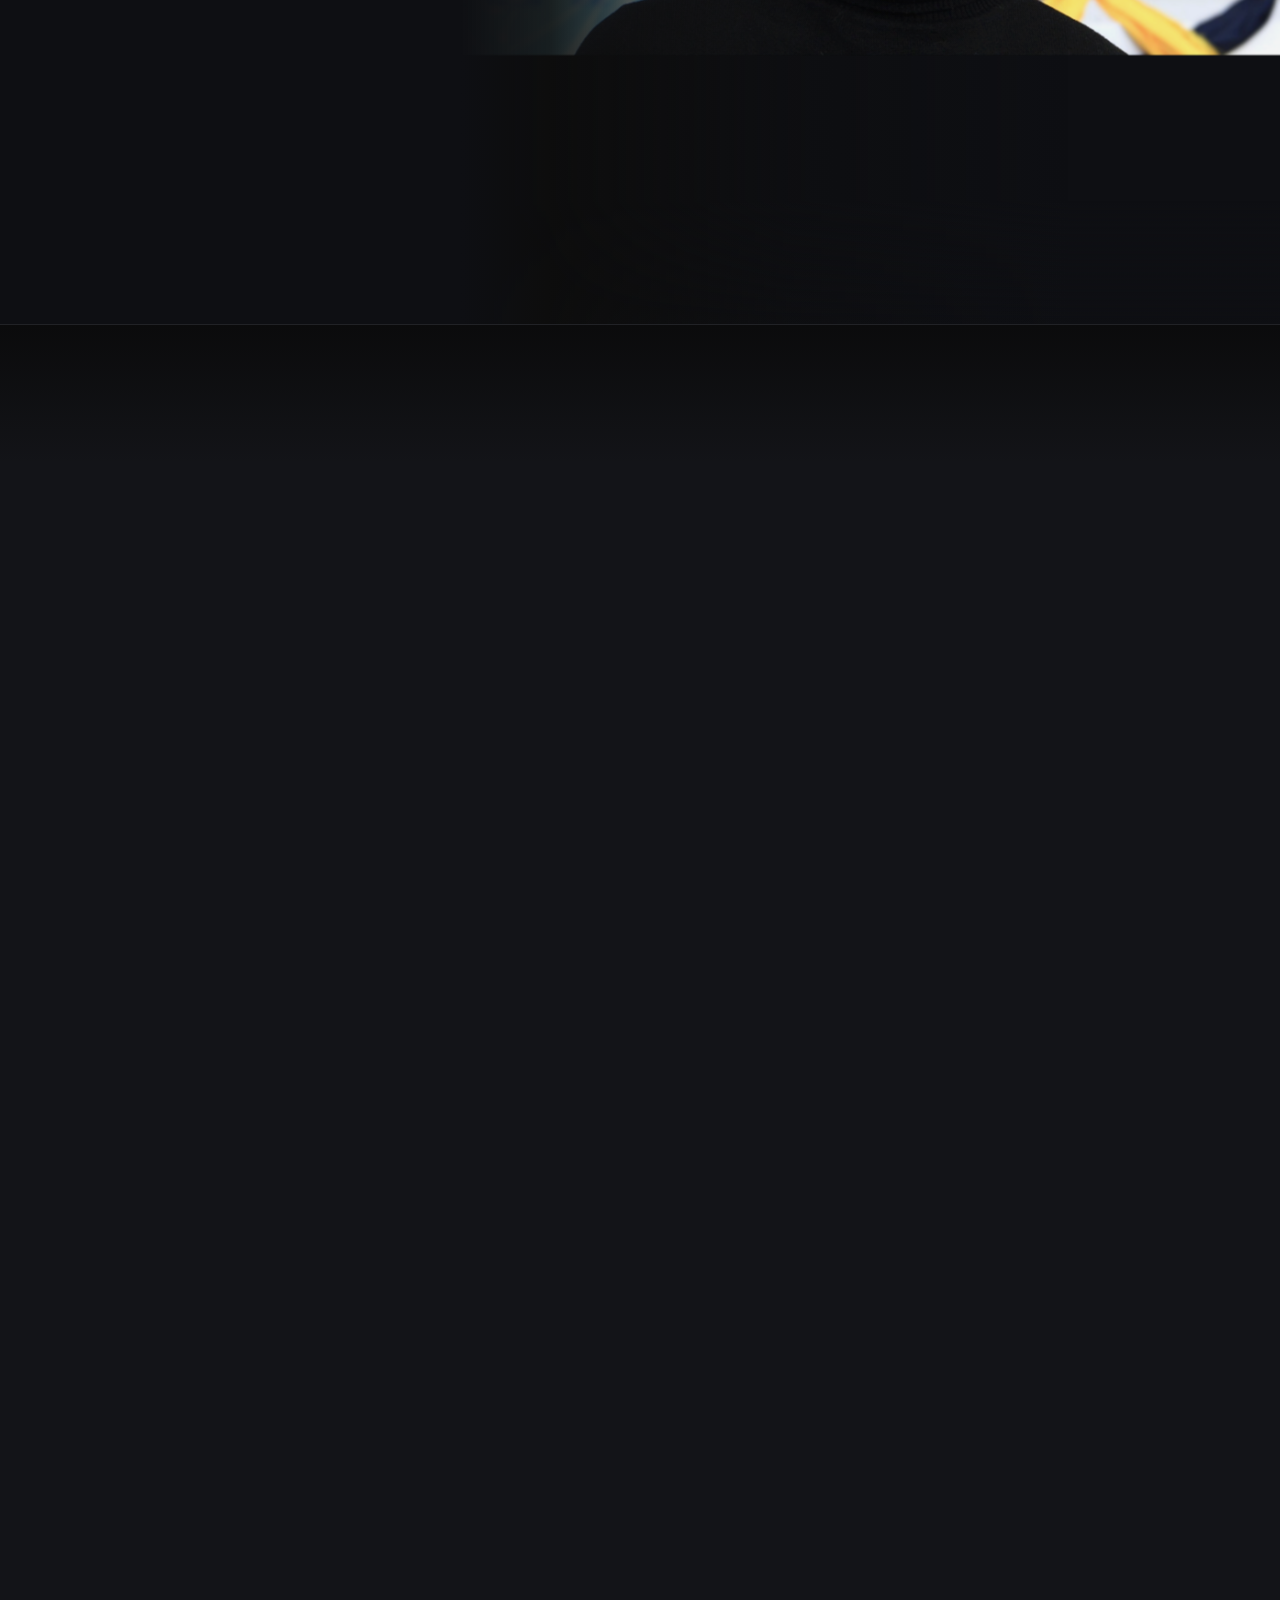
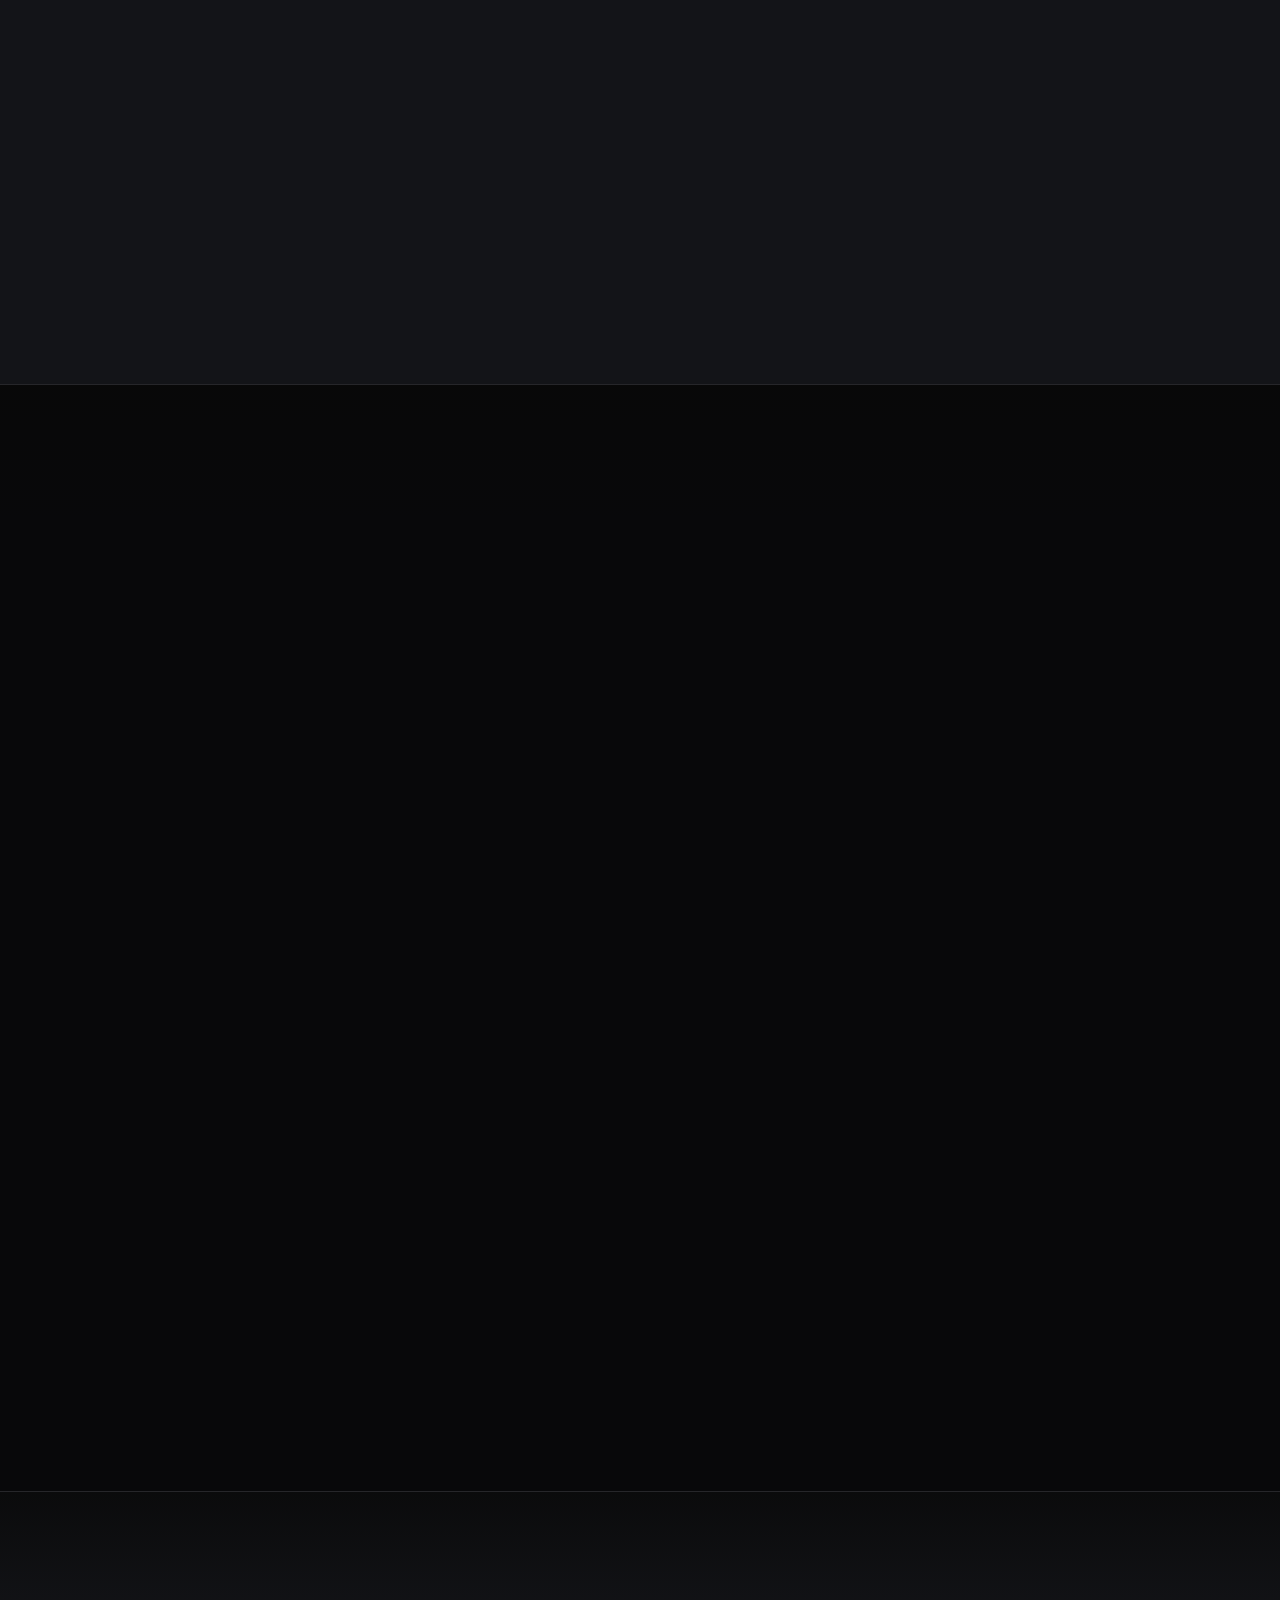
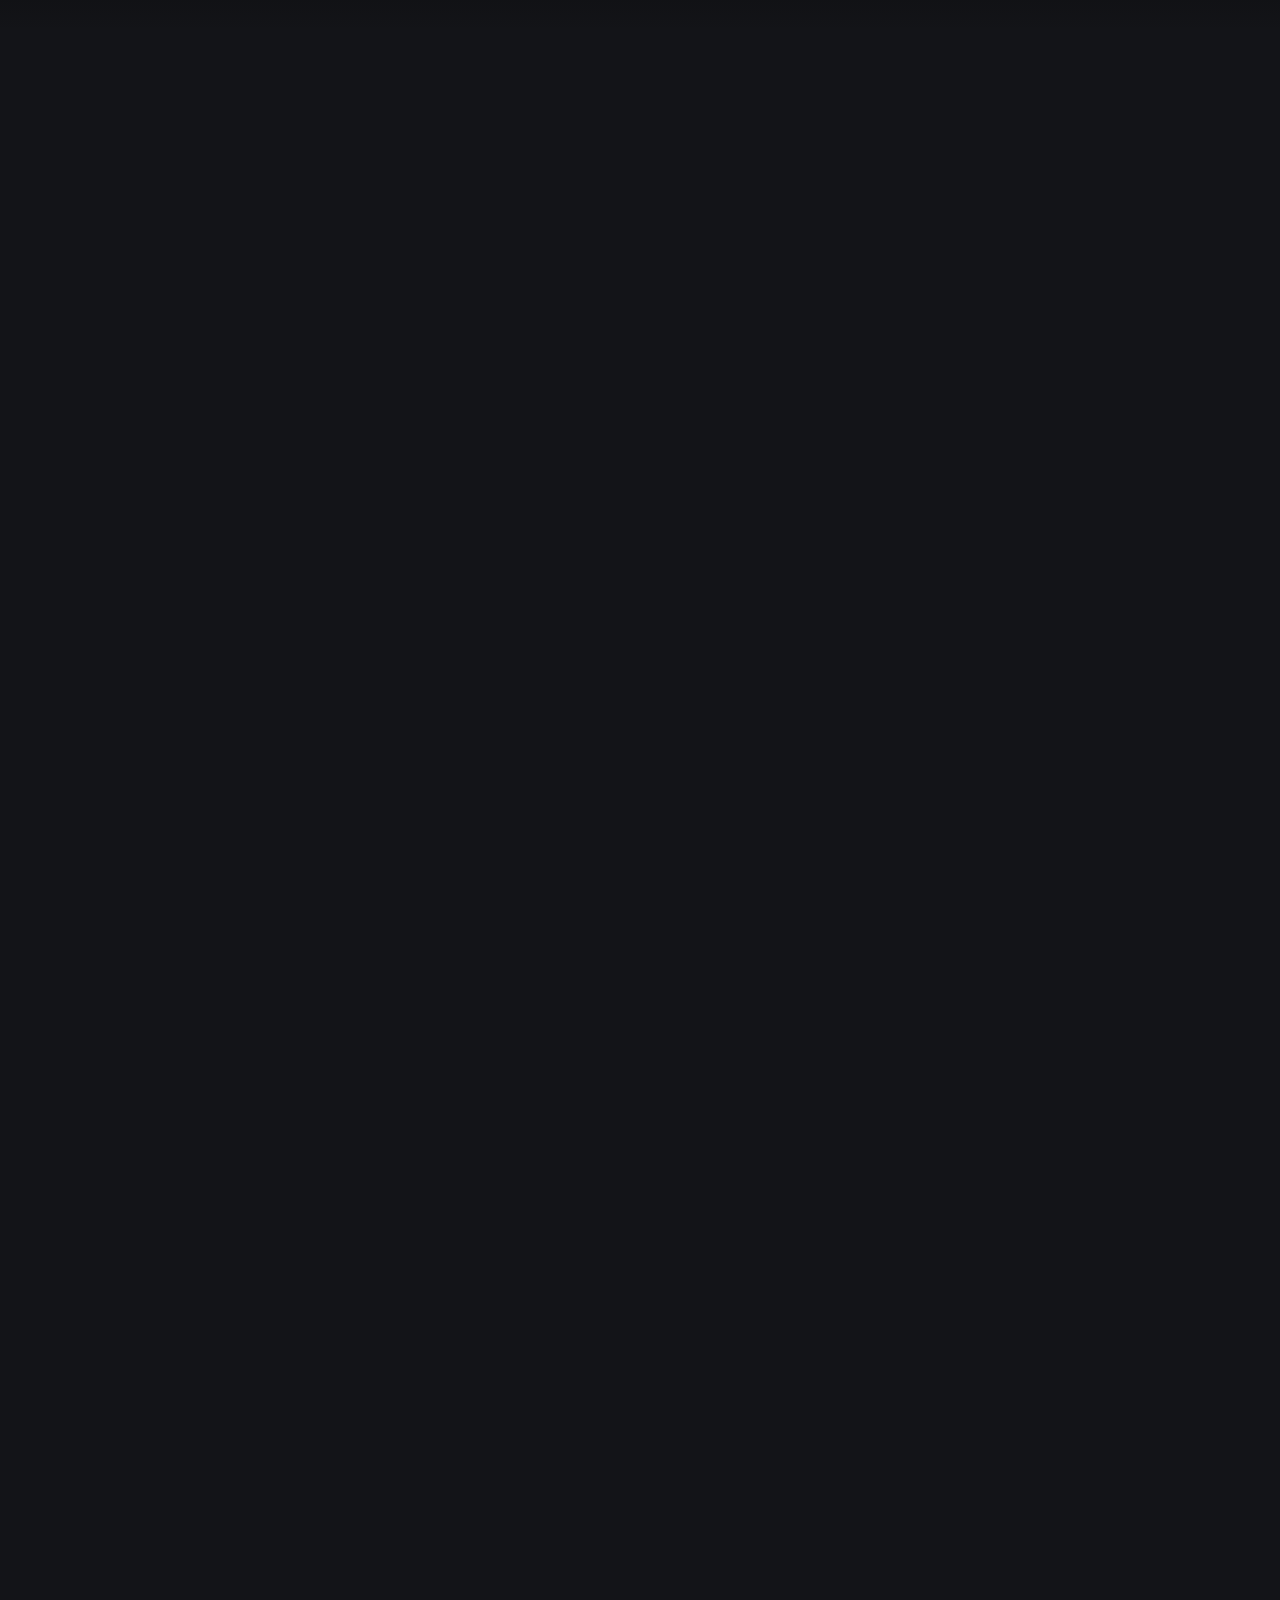
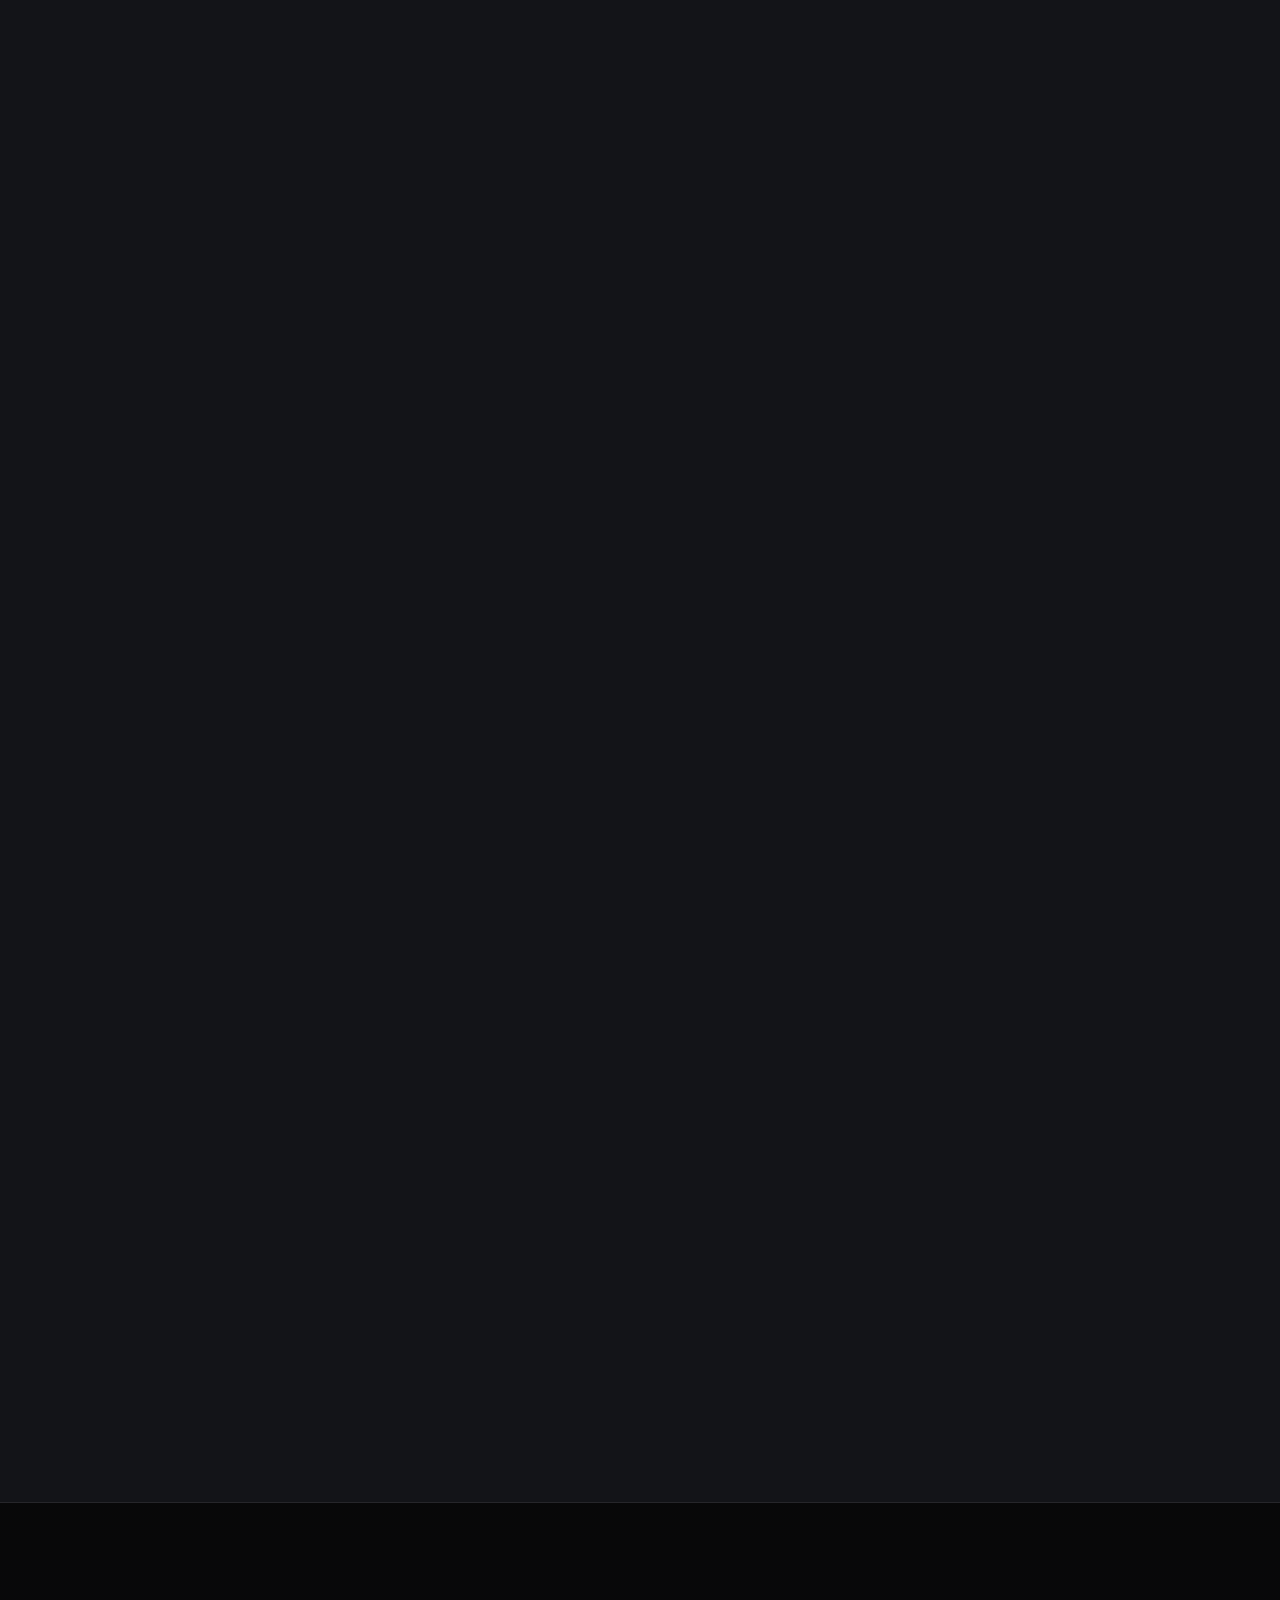
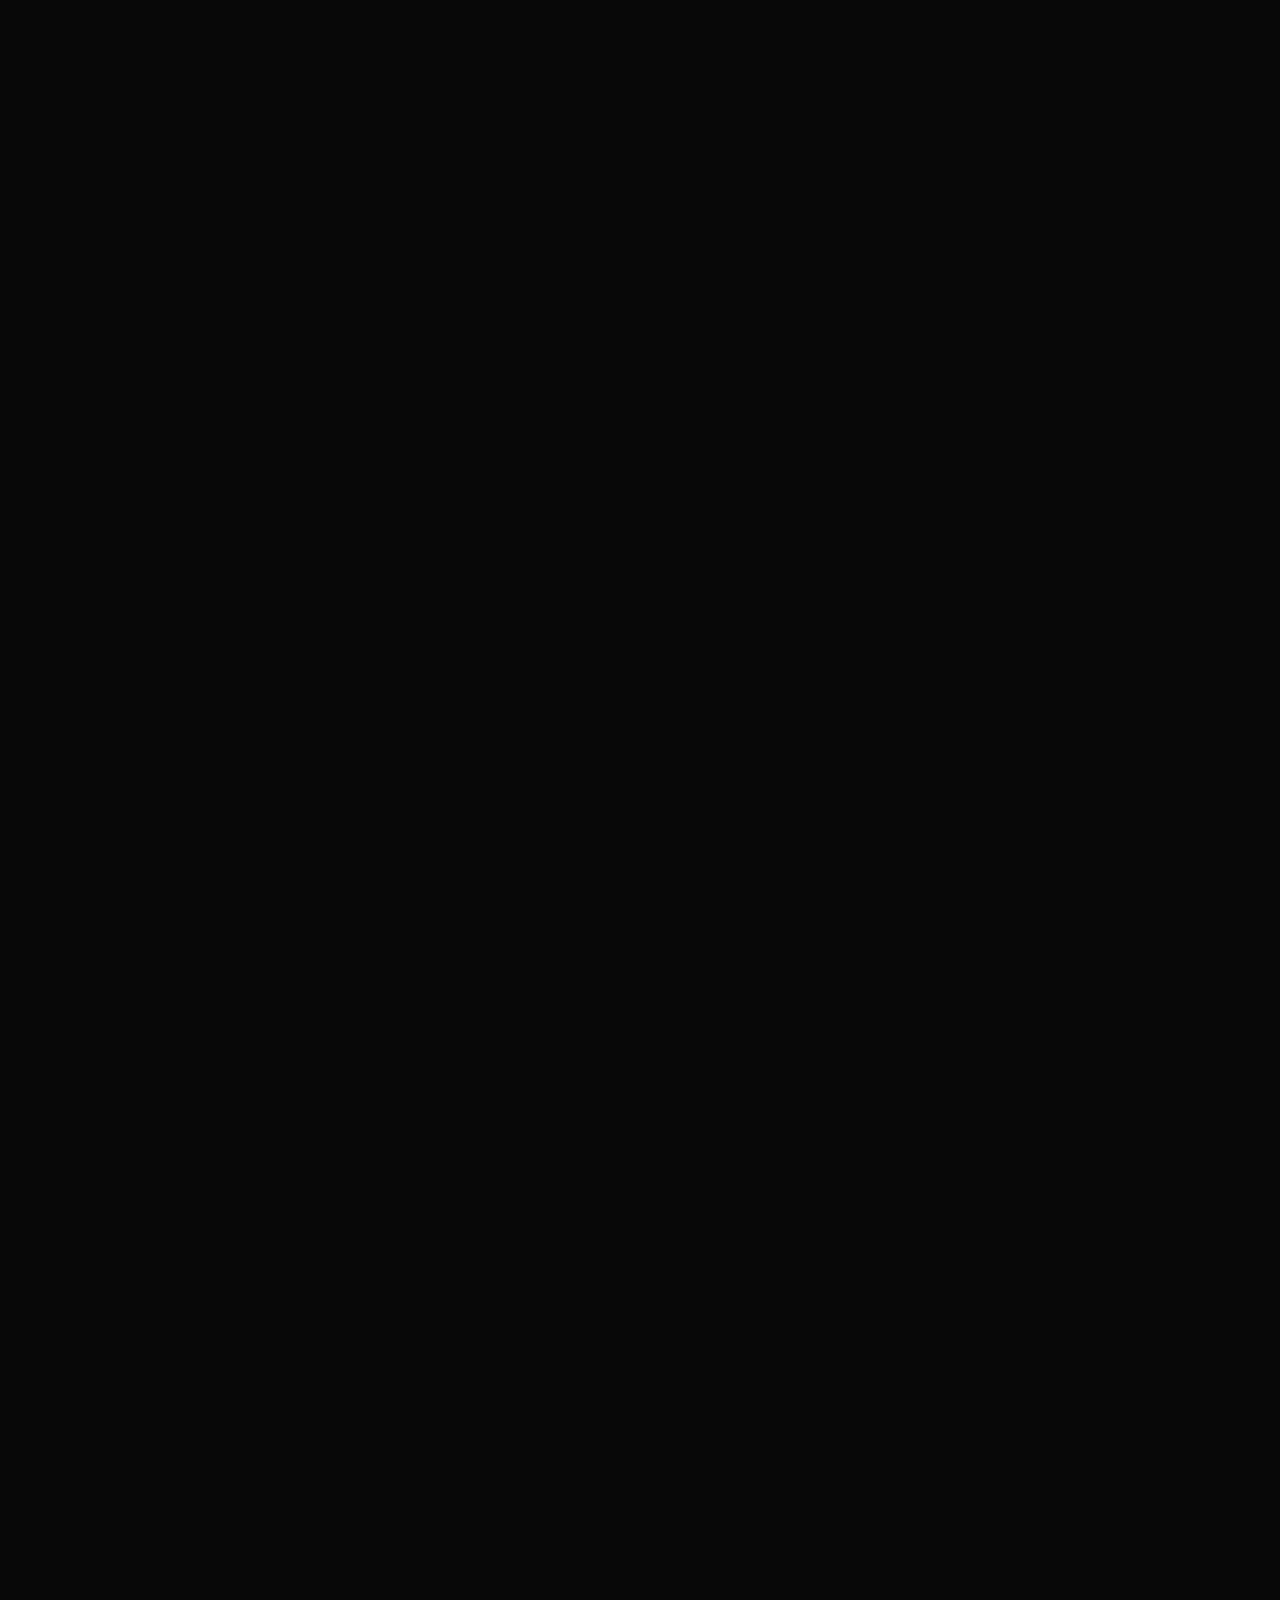
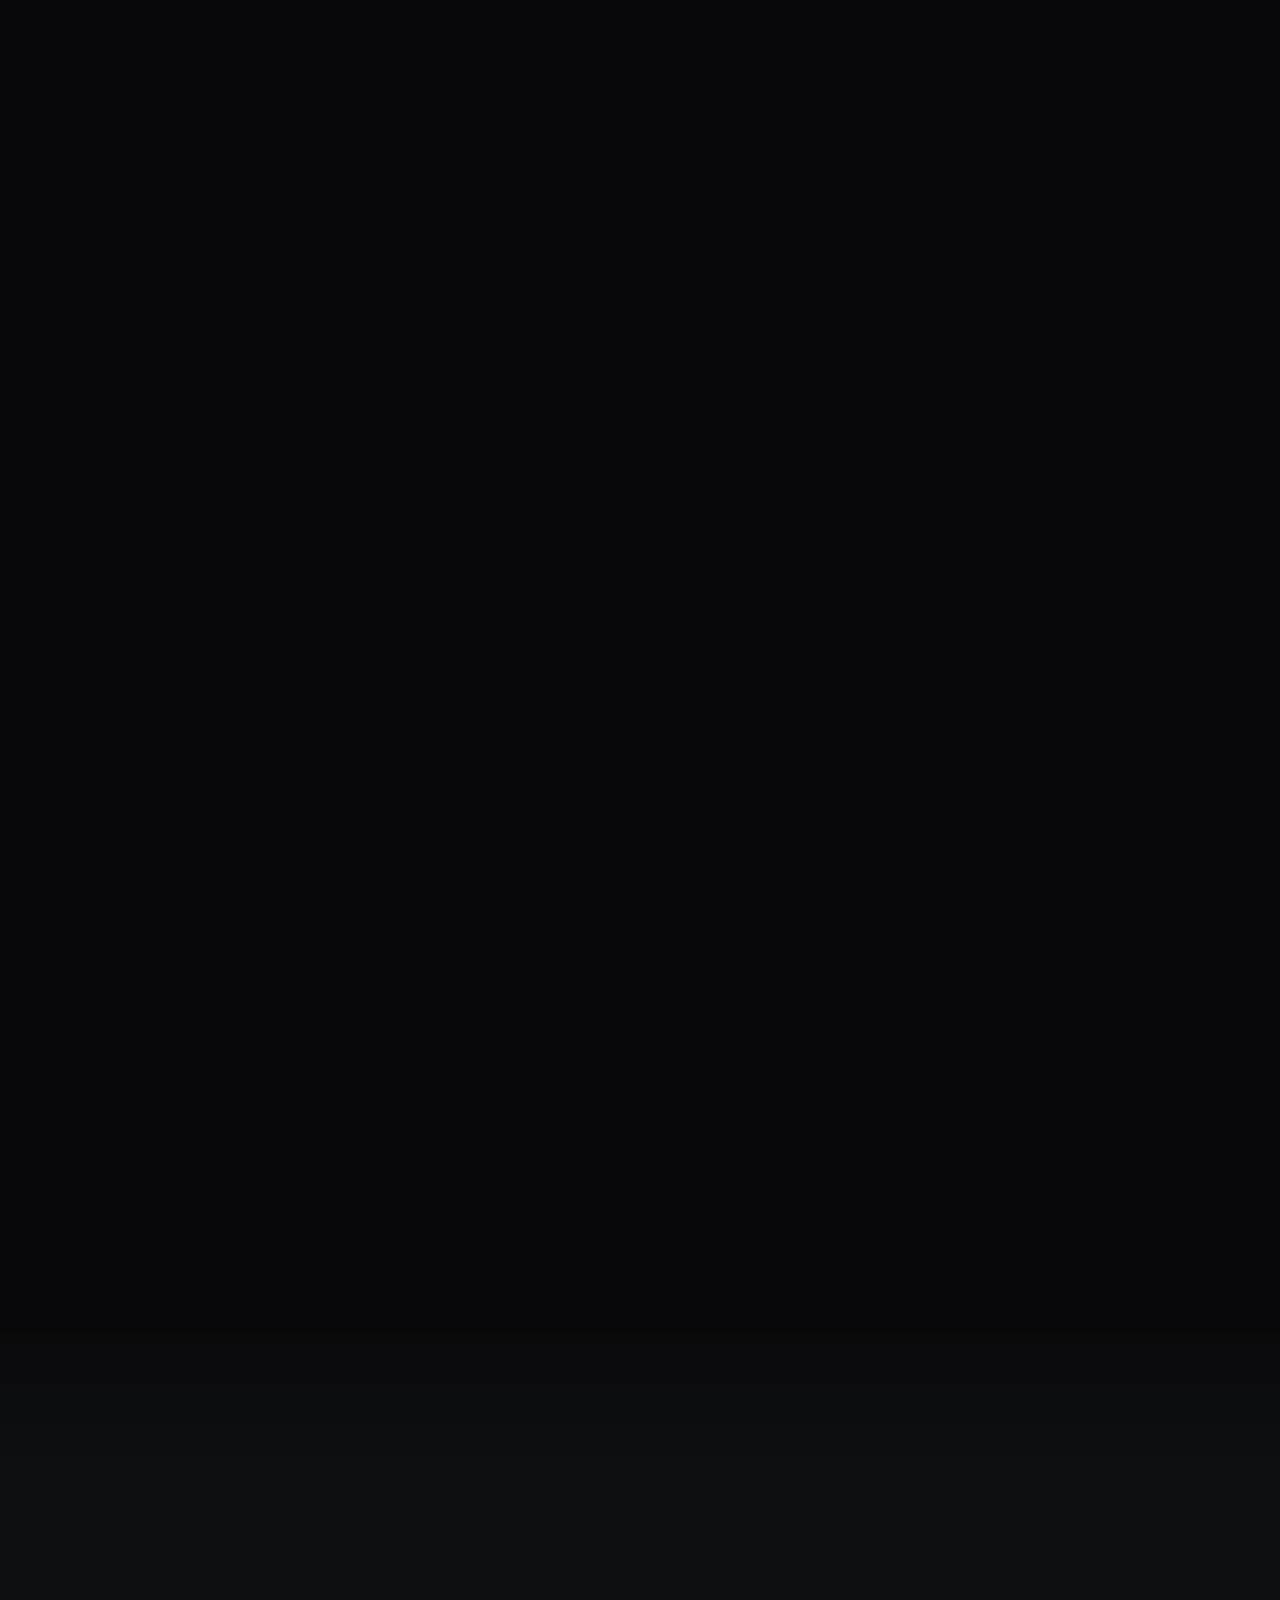
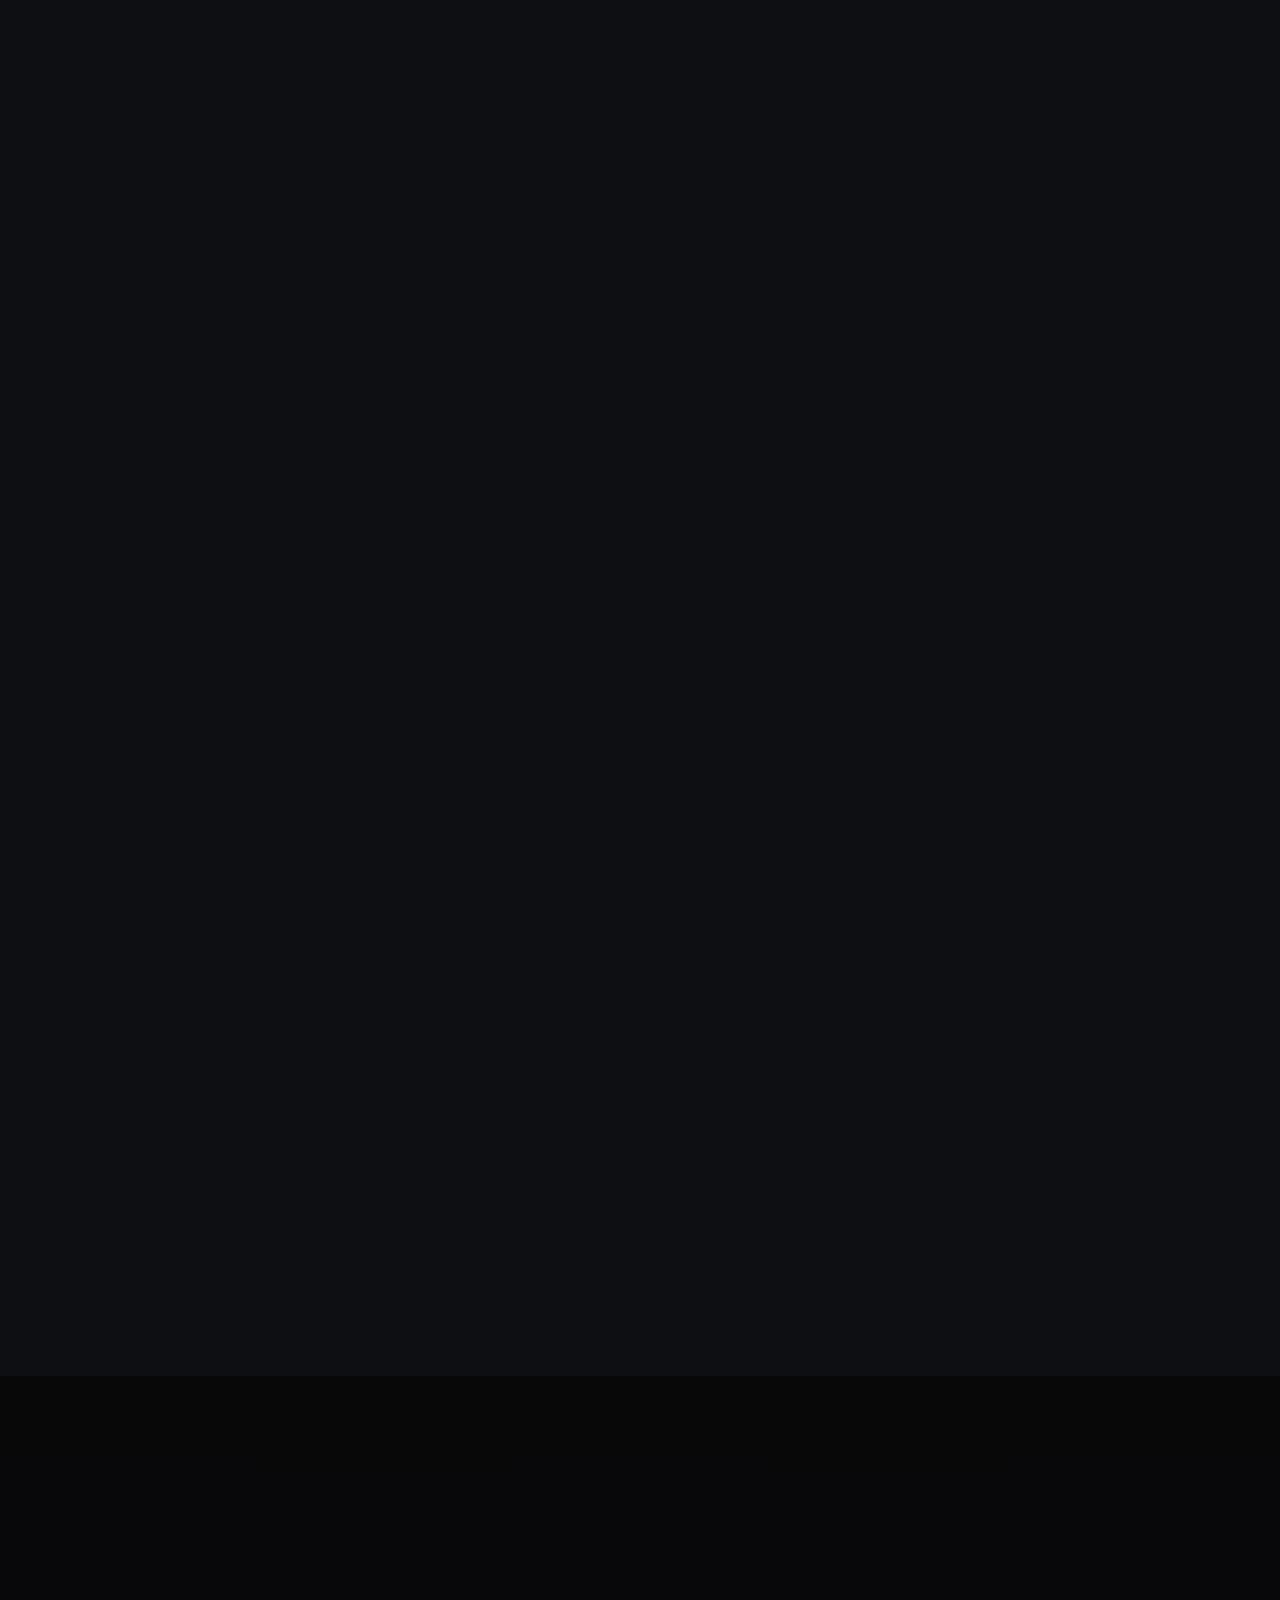
==== commit 86cc8b7b: "check" ====
--- a/index.html
+++ b/index.html
@@ -1,4 +1,4 @@
-﻿<!DOCTYPE html>
+<!DOCTYPE html>
 <html lang="en">
 <head>
     <meta charset="UTF-8">
@@ -133,14 +133,14 @@
                     </div>
                     <div class="press-body">
                         <div class="press-card-meta">
-                            <span class="press-folio-tag">DSP // 01</span>
                             <span class="press-source">THE SOUTH TRAIL</span>
+                            <span class="press-meta-dot">&bull;</span>
                             <span class="press-year">2026</span>
                         </div>
                         <h3 class="press-headline">The Next Step Begins: Editorial Board 2026</h3>
                         <p class="press-excerpt">Official announcement of Lance Andre Fermo stepping up as Editor-in-Chief of The South Trail Publication, leading journalistic integrity and creative publication cycles.</p>
                         <div class="press-card-action">
-                            <a href="https://www.facebook.com/share/p/1BuCy13oLE/" target="_blank" rel="noopener noreferrer" class="press-action-link"><span>READ DISPATCH</span> <span class="press-arrow">&nearr;</span></a>
+                            <a href="https://www.facebook.com/share/p/1BuCy13oLE/" target="_blank" rel="noopener noreferrer" class="press-action-link"><span>Read dispatch</span> <span class="press-arrow">&nearr;</span></a>
                         </div>
                     </div>
                 </article>
@@ -152,14 +152,14 @@
                     </div>
                     <div class="press-body">
                         <div class="press-card-meta">
-                            <span class="press-folio-tag">DSP // 02</span>
                             <span class="press-source">THE SOUTH TRAIL</span>
+                            <span class="press-meta-dot">&bull;</span>
                             <span class="press-year">2026</span>
                         </div>
                         <h3 class="press-headline">USTP Claveria Places 4th in National Visual Arts Competition</h3>
                         <p class="press-excerpt">Showcasing artistic mastery on the national stage, representing Northern Mindanao in Pencil Drawing at the prestigious PASUC National Culture and the Arts Festival.</p>
                         <div class="press-card-action">
-                            <a href="https://www.facebook.com/share/p/1Ay1BCyjen/" target="_blank" rel="noopener noreferrer" class="press-action-link"><span>READ DISPATCH</span> <span class="press-arrow">&nearr;</span></a>
+                            <a href="https://www.facebook.com/share/p/1Ay1BCyjen/" target="_blank" rel="noopener noreferrer" class="press-action-link"><span>Read dispatch</span> <span class="press-arrow">&nearr;</span></a>
                         </div>
                     </div>
                 </article>
@@ -171,14 +171,14 @@
                     </div>
                     <div class="press-body">
                         <div class="press-card-meta">
-                            <span class="press-folio-tag">DSP // 03</span>
                             <span class="press-source">PASUC-NCAF</span>
+                            <span class="press-meta-dot">&bull;</span>
                             <span class="press-year">2026</span>
                         </div>
                         <h3 class="press-headline">NCAF 2026 Official Results: Pencil Drawing</h3>
                         <p class="press-excerpt">Official national festival standing recognition among state universities and colleges nationwide at the 12th PASUC National Culture and the Arts Festival.</p>
                         <div class="press-card-action">
-                            <a href="https://www.facebook.com/share/p/1ChxJ2Cho4/" target="_blank" rel="noopener noreferrer" class="press-action-link"><span>READ DISPATCH</span> <span class="press-arrow">&nearr;</span></a>
+                            <a href="https://www.facebook.com/share/p/1ChxJ2Cho4/" target="_blank" rel="noopener noreferrer" class="press-action-link"><span>Read dispatch</span> <span class="press-arrow">&nearr;</span></a>
                         </div>
                     </div>
                 </article>
@@ -190,14 +190,14 @@
                     </div>
                     <div class="press-body">
                         <div class="press-card-meta">
-                            <span class="press-folio-tag">DSP // 04</span>
                             <span class="press-source">THE SOUTH TRAIL</span>
+                            <span class="press-meta-dot">&bull;</span>
                             <span class="press-year">2025</span>
                         </div>
                         <h3 class="press-headline">Lance Andre Fermo Sketches His Way to Victory at MASTS 2025</h3>
                         <p class="press-excerpt">Securing Gold as Regional Champion in Pencil Drawing at the Mindanao Association of State Tertiary Schools (MASTS 2025) Friendship Games and Cultural Festival.</p>
                         <div class="press-card-action">
-                            <a href="https://www.facebook.com/share/p/1Mf9gPtZrz/" target="_blank" rel="noopener noreferrer" class="press-action-link"><span>READ DISPATCH</span> <span class="press-arrow">&nearr;</span></a>
+                            <a href="https://www.facebook.com/share/p/1Mf9gPtZrz/" target="_blank" rel="noopener noreferrer" class="press-action-link"><span>Read dispatch</span> <span class="press-arrow">&nearr;</span></a>
                         </div>
                     </div>
                 </article>
@@ -209,14 +209,14 @@
                     </div>
                     <div class="press-body">
                         <div class="press-card-meta">
-                            <span class="press-folio-tag">DSP // 05</span>
                             <span class="press-source">ALAMPAT HANDURAWAN</span>
+                            <span class="press-meta-dot">&bull;</span>
                             <span class="press-year">2026</span>
                         </div>
                         <h3 class="press-headline">From Sketches to National Recognition</h3>
                         <p class="press-excerpt">Artist profile and feature highlighting Lance Andre Fermo's artistic journey, creative voice, and mastery of graphite and visual storytelling from USTP Claveria to national stages.</p>
                         <div class="press-card-action">
-                            <a href="https://www.facebook.com/share/p/19UZvuhkeQ/" target="_blank" rel="noopener noreferrer" class="press-action-link"><span>READ DISPATCH</span> <span class="press-arrow">&nearr;</span></a>
+                            <a href="https://www.facebook.com/share/p/19UZvuhkeQ/" target="_blank" rel="noopener noreferrer" class="press-action-link"><span>Read dispatch</span> <span class="press-arrow">&nearr;</span></a>
                         </div>
                     </div>
                 </article>
@@ -228,14 +228,14 @@
                     </div>
                     <div class="press-body">
                         <div class="press-card-meta">
-                            <span class="press-folio-tag">DSP // 06</span>
                             <span class="press-source">ALAMPAT HANDURAWAN</span>
+                            <span class="press-meta-dot">&bull;</span>
                             <span class="press-year">2025</span>
                         </div>
                         <h3 class="press-headline">Lines of Passion, Strokes of Growth</h3>
                         <p class="press-excerpt">The Art of Moving Forward: A reflective spotlight on discipline, resilience, and personal artistic evolution throughout the rigorous MASTS 2025 competition circuit.</p>
                         <div class="press-card-action">
-                            <a href="https://www.facebook.com/share/p/1HLUEaeQM6/" target="_blank" rel="noopener noreferrer" class="press-action-link"><span>READ DISPATCH</span> <span class="press-arrow">&nearr;</span></a>
+                            <a href="https://www.facebook.com/share/p/1HLUEaeQM6/" target="_blank" rel="noopener noreferrer" class="press-action-link"><span>Read dispatch</span> <span class="press-arrow">&nearr;</span></a>
                         </div>
                     </div>
                 </article>
@@ -270,7 +270,6 @@
                         <div class="project-meta-strip">
                             <span class="project-index-num">PRJ // 01</span>
                             <div class="project-badges">
-                                <span class="project-badge role-badge">DEVELOPER</span>
                                 <span class="project-badge year-badge">2026</span>
                             </div>
                         </div>
@@ -312,7 +311,6 @@
                         <div class="project-meta-strip">
                             <span class="project-index-num">PRJ // 02</span>
                             <div class="project-badges">
-                                <span class="project-badge role-badge">LEAD DEVELOPER</span>
                                 <span class="project-badge year-badge">2024</span>
                             </div>
                         </div>
@@ -340,7 +338,6 @@
                         <div class="project-meta-strip">
                             <span class="project-index-num">PRJ // 03</span>
                             <div class="project-badges">
-                                <span class="project-badge role-badge">LEAD DEVELOPER</span>
                                 <span class="project-badge year-badge">2025</span>
                             </div>
                         </div>
@@ -378,7 +375,6 @@
                         <div class="project-meta-strip">
                             <span class="project-index-num">PRJ // 04</span>
                             <div class="project-badges">
-                                <span class="project-badge role-badge">LEAD DEVELOPER</span>
                                 <span class="project-badge year-badge">2025</span>
                             </div>
                         </div>
@@ -406,7 +402,6 @@
                         <div class="project-meta-strip">
                             <span class="project-index-num">PRJ // 05</span>
                             <div class="project-badges">
-                                <span class="project-badge role-badge">RESEARCH &amp; DEV</span>
                                 <span class="project-badge year-badge">2026</span>
                             </div>
                         </div>
@@ -451,7 +446,6 @@
                         <div class="project-meta-strip">
                             <span class="project-index-num">PRJ // 06</span>
                             <div class="project-badges">
-                                <span class="project-badge role-badge">MOBILE PROTOTYPE</span>
                                 <span class="project-badge year-badge">2025</span>
                             </div>
                         </div>
@@ -987,13 +981,13 @@
                 </li>
                 <li>
                     <span class="ach-year">2026</span>
-                    <span class="ach-event">PASUC-NCAF <span class="ach-scope">NATIONAL</span></span>
+                    <span class="ach-event">PASUC-NCAF</span>
                     <span class="ach-cat">PENCIL DRAWING</span>
                     <span class="ach-result ach-result-national">4TH PLACE &middot; NATIONAL</span>
                 </li>
                 <li>
                     <span class="ach-year">2025</span>
-                    <span class="ach-event">MASTS <span class="ach-scope">REGIONAL</span></span>
+                    <span class="ach-event">MASTS</span>
                     <span class="ach-cat">PENCIL DRAWING</span>
                     <span class="ach-result ach-result-gold">CHAMPION &middot; REGIONAL</span>
                 </li>
--- a/css/style.css
+++ b/css/style.css
@@ -974,105 +974,95 @@
     grid-column: 1 / -1;
     display: grid;
     grid-template-columns: repeat(3, 1fr);
-    gap: 1.75rem;
+    gap: 2rem;
     width: 100%;
 }
 
 .press-card {
-    background: rgba(14, 15, 19, 0.72);
-    border: 1px solid rgba(255, 255, 255, 0.07);
-    border-top: 1px solid rgba(201, 169, 110, 0.35);
+    background: rgba(18, 19, 24, 0.7);
+    border: 1px solid rgba(255, 255, 255, 0.08);
+    border-radius: 12px;
     display: flex;
     flex-direction: column;
     overflow: hidden;
     position: relative;
     backdrop-filter: blur(8px);
     -webkit-backdrop-filter: blur(8px);
-    transition: border-color 0.4s ease, border-top-color 0.4s ease, box-shadow 0.4s ease;
+    transition: transform 0.35s cubic-bezier(0.16, 1, 0.3, 1), border-color 0.35s ease, box-shadow 0.35s ease;
 }
 
 .press-card:hover {
-    border-color: rgba(201, 169, 110, 0.35);
-    border-top-color: var(--gold);
-    box-shadow: 0 20px 45px -10px rgba(0, 0, 0, 0.75);
+    transform: translateY(-4px);
+    border-color: rgba(201, 169, 110, 0.4);
+    box-shadow: 0 20px 40px -12px rgba(0, 0, 0, 0.75), 0 0 24px -6px rgba(201, 169, 110, 0.12);
 }
 
 .press-thumb {
     width: 100%;
     aspect-ratio: 16 / 10;
     overflow: hidden;
-    background: #08080A;
+    background: #08080a;
     position: relative;
     border-bottom: 1px solid rgba(255, 255, 255, 0.06);
-    display: flex;
-    align-items: center;
-    justify-content: center;
-    padding: 0.6rem;
+    padding: 0;
 }
 
 .press-img {
     width: 100%;
     height: 100%;
-    object-fit: contain;
+    object-fit: cover;
     object-position: center;
     display: block;
     cursor: pointer;
-    background: #08080A;
+    background: #08080a;
     transition: transform 0.6s cubic-bezier(0.16, 1, 0.3, 1), filter 0.4s ease;
-    filter: brightness(0.92) contrast(1.02);
+    filter: brightness(0.94) contrast(1.02);
 }
 
 .press-card:hover .press-img {
-    transform: scale(1.02);
+    transform: scale(1.03);
     filter: brightness(1) contrast(1.04);
 }
 
 .press-body {
-    padding: 1.75rem 1.6rem 1.5rem;
+    padding: 1.5rem 1.4rem 1.4rem;
     display: flex;
     flex-direction: column;
     flex: 1;
-    gap: 1rem;
+    gap: 0.85rem;
 }
 
 .press-card-meta {
     display: flex;
     align-items: center;
-    justify-content: space-between;
-    font-size: 0.6rem;
-    letter-spacing: 0.22em;
+    gap: 0.5rem;
+    font-family: 'JetBrains Mono', ui-monospace, monospace;
+    font-size: 0.65rem;
+    letter-spacing: 0.14em;
     text-transform: uppercase;
-    gap: 0.5rem;
-    padding-bottom: 0.4rem;
-    border-bottom: 1px solid rgba(255, 255, 255, 0.05);
-}
-
-.press-folio-tag {
-    font-family: var(--font-sans);
-    font-size: 0.55rem;
-    letter-spacing: 0.25em;
-    font-weight: 600;
     color: var(--gold);
 }
 
 .press-source {
-    color: var(--off-white);
+    color: var(--gold);
     font-weight: 500;
-    letter-spacing: 0.18em;
+}
+
+.press-meta-dot {
+    color: rgba(255, 255, 255, 0.25);
+    font-size: 0.75rem;
 }
 
 .press-year {
-    color: var(--gold);
-    font-weight: 500;
-    letter-spacing: 0.15em;
-    margin-left: auto;
+    color: var(--gray);
+    font-weight: 400;
 }
 
 .press-headline {
     font-family: 'Helvetica Neue', 'HelveticaNeue', Helvetica, Arial, sans-serif;
-    font-size: 1.08rem;
-    font-weight: 500;
-    line-height: 1.38;
+    font-size: 1.12rem;
+    font-weight: 600;
+    line-height: 1.35;
     color: var(--white);
     letter-spacing: -0.02em;
     transition: color 0.3s ease;
@@ -1083,36 +1073,34 @@
 }
 
 .press-excerpt {
-    font-size: 0.8rem;
+    font-size: 0.82rem;
     font-weight: 300;
-    line-height: 1.65;
+    line-height: 1.6;
     color: var(--off-white);
-    opacity: 0.88;
+    opacity: 0.82;
     flex: 1;
 }
 
 .press-card-action {
     margin-top: auto;
-    padding-top: 1.1rem;
-    border-top: 1px solid rgba(255, 255, 255, 0.05);
+    padding-top: 0.75rem;
 }
 
 .press-action-link {
     display: inline-flex;
     align-items: center;
-    justify-content: space-between;
-    width: 100%;
-    padding: 0.75rem 1rem;
-    font-size: 0.58rem;
+    gap: 6px;
+    font-family: 'JetBrains Mono', ui-monospace, monospace;
+    font-size: 0.68rem;
     font-weight: 500;
-    letter-spacing: 0.22em;
+    letter-spacing: 0.14em;
     text-transform: uppercase;
-    color: var(--off-white);
-    background: rgba(255, 255, 255, 0.02);
-    border: 1px solid rgba(255, 255, 255, 0.08);
-    transition: all 0.3s cubic-bezier(0.16, 1, 0.3, 1);
+    color: rgba(255, 255, 255, 0.7);
+    background: transparent;
+    border: none;
+    padding: 0;
     text-decoration: none;
-    box-sizing: border-box;
+    transition: color 0.25s ease, gap 0.25s ease;
 }
 
 .press-arrow {
@@ -1120,19 +1108,19 @@
     color: var(--gold);
     font-size: 0.85rem;
     line-height: 1;
-    transition: transform 0.3s cubic-bezier(0.16, 1, 0.3, 1);
+    transition: transform 0.25s cubic-bezier(0.16, 1, 0.3, 1), color 0.25s ease;
 }
 
 .press-card:hover .press-action-link,
 .press-action-link:hover {
-    background: rgba(201, 169, 110, 0.08);
-    border-color: rgba(201, 169, 110, 0.4);
     color: var(--white);
+    gap: 9px;
 }
 
 .press-card:hover .press-arrow,
 .press-action-link:hover .press-arrow {
     transform: translate(3px, -3px);
+    color: var(--gold-light);
 }
 
 .press-btn {
@@ -1243,7 +1231,8 @@
         transform var(--dur-hover) var(--ease-folder),
         opacity 0.5s ease,
         filter 0.5s ease,
-        margin-top 0.7s var(--ease-folder);
+        margin-top 0.7s var(--ease-folder),
+        z-index 0s linear 0.7s;
 
     --enter: 0px;
 }
@@ -1264,12 +1253,19 @@
     --shift: 40px;
 }
 
-/* Open State */
-.folder.is-open {
+/* Open & Closing State: Keep high z-index until paper fully retracts */
+.folder.is-open,
+.folder.is-closing {
     --fan-on: 0;
     --lift: 0px;
     --shift: 0px;
-    z-index: 35;
+    z-index: 45 !important;
+    transition:
+        transform var(--dur-hover) var(--ease-folder),
+        opacity 0.5s ease,
+        filter 0.5s ease,
+        margin-top 0.7s var(--ease-folder),
+        z-index 0s;
 }
 
 .deck-container.has-open .folder:not(.is-open) {
@@ -1379,10 +1375,11 @@
     bottom: 0;
     display: flex;
     flex-direction: column;
+    align-items: flex-start;
     text-align: left;
     cursor: pointer;
     color: inherit;
-    padding: 28px 26px;
+    padding: 28px 24px;
     border-radius: 14px;
     border: 1px solid rgba(201, 169, 110, 0.25);
     background: linear-gradient(165deg, #1b1c23 0%, #111116 100%);
@@ -1391,6 +1388,7 @@
     transition: transform var(--dur-flap) var(--ease-folder), border-color 0.4s ease, box-shadow 0.4s ease;
     font: inherit;
     z-index: 5;
+    box-sizing: border-box;
 }
 
 .folder[style*="--i:0"] .folder-front { background: linear-gradient(165deg, #1b1c23 0%, #111116 100%); }
@@ -1418,6 +1416,8 @@
     -webkit-text-stroke: 1.2px rgba(201, 169, 110, 0.55);
     margin-bottom: auto;
     letter-spacing: -0.04em;
+    text-align: left;
+    align-self: flex-start;
     transition: -webkit-text-stroke-color 0.3s ease;
 }
 
@@ -1427,29 +1427,29 @@
 
 .folder-title {
     font-family: 'Helvetica Neue', 'HelveticaNeue', Helvetica, Arial, sans-serif;
-    font-size: 17px;
+    font-size: clamp(22px, 2.3vw, 26px);
     font-weight: 600;
-    line-height: 1.3;
-    letter-spacing: 0.03em;
-    text-transform: uppercase;
+    line-height: 1.25;
+    letter-spacing: -0.015em;
+    text-transform: none;
     color: var(--white);
-    margin-bottom: 10px;
+    margin: 0 0 10px 0;
+    text-align: left;
+    width: 100%;
+    align-self: flex-start;
 }
 
 .folder-sub {
-    font-family: 'JetBrains Mono', ui-monospace, monospace;
-    font-size: 12px;
-    font-weight: 400;
-    line-height: 1.6;
-    color: var(--gray);
-    letter-spacing: 0.01em;
+    display: none !important;
 }
 
 .folder-cue {
     display: inline-flex;
     align-items: center;
     gap: 7px;
-    margin-top: 16px;
+    margin-top: 6px;
+    margin-left: 0;
+    align-self: flex-start;
     font-family: 'JetBrains Mono', ui-monospace, monospace;
     font-size: 10px;
     letter-spacing: 0.16em;
--- a/css/responsive.css
+++ b/css/responsive.css
@@ -284,24 +284,28 @@
         display: flex;
         flex-direction: column;
         height: 100%;
-        background: var(--deep);
-        border: 1px solid var(--border);
+        background: rgba(18, 19, 24, 0.75);
+        border: 1px solid rgba(255, 255, 255, 0.08);
+        border-radius: 10px;
+        overflow: hidden;
     }
     .press-thumb {
         aspect-ratio: 16 / 10;
         width: 100%;
-        background: var(--surface);
+        background: #08080a;
+        padding: 0;
     }
     .press-body {
-        padding: 0.85rem 0.75rem 0.75rem;
-        gap: 0.5rem;
+        padding: 0.8rem 0.75rem 0.75rem;
+        gap: 0.45rem;
         flex: 1;
         display: flex;
         flex-direction: column;
     }
     .press-card-meta {
-        font-size: 0.52rem;
-        letter-spacing: 0.12em;
+        font-size: 0.54rem;
+        letter-spacing: 0.1em;
+        gap: 0.35rem;
     }
     .press-headline {
         font-size: 0.78rem;
@@ -317,58 +321,158 @@
     }
     .press-card-action {
         margin-top: auto;
-        padding-top: 0.4rem;
+        padding-top: 0.35rem;
     }
     .press-action-link,
     .press-btn {
-        padding: 0.55rem 0.6rem;
-        font-size: 0.52rem;
-        letter-spacing: 0.12em;
-        width: 100%;
-        text-align: center;
-        justify-content: center;
+        display: inline-flex;
+        align-items: center;
+        gap: 4px;
+        font-size: 0.58rem;
+        letter-spacing: 0.1em;
+        text-transform: uppercase;
+        color: var(--gold);
+        background: transparent;
+        border: none;
+        padding: 0;
+        width: auto;
     }
     .press-action-link .press-arrow {
-        font-size: 0.7rem;
-    }
-    .press-folio-tag {
-        font-size: 0.48rem;
-        letter-spacing: 0.15em;
-    }
-
-    /* ---- Stack & Skills Mobile (Vertical Card Pile) ---- */
+        font-size: 0.75rem;
+    }
+
+    /* ---- Stack & Skills Mobile (2x2 Grid) ---- */
+    .deck-stage {
+        perspective: none;
+    }
     .deck-container {
-        --rise: 250px;
-        grid-template-columns: 1fr;
-        gap: 0;
-        max-width: 440px;
+        --rise: 190px;
+        width: 100%;
+        max-width: 480px;
+        height: auto;
         margin: 1.5rem auto 20px;
+        display: grid;
+        grid-template-columns: repeat(2, 1fr);
+        gap: 16px 12px;
+        align-items: start;
+        transform: none !important;
     }
     .deck-container.has-open {
         margin-top: 1.5rem !important;
     }
     .folder {
-        max-width: 100%;
-        height: 380px;
-        margin-inline: auto;
-    }
-    .folder:not(:first-child) {
-        --mt: -60px;
-    }
+        position: relative;
+        width: 100%;
+        height: 270px;
+        bottom: auto;
+        transform: translateY(var(--enter, 0px));
+        margin-top: var(--mt, 0px);
+        --mt: 0px;
+    }
+    .deck-container:not(.has-open) .folder:hover { --lift: 0px; }
+    .deck-container:not(.has-open) .folder:hover ~ .folder { --shift: 0px; }
     .folder.is-open {
         --mt: var(--rise);
     }
+    .folder.is-open,
+    .folder.is-closing {
+        z-index: 45 !important;
+    }
+
+    /* Mobile Back Tab Silhouette */
+    .folder-back {
+        inset: 18px 0 0 0;
+        border-radius: 4px 10px 10px 10px;
+    }
+    .folder-back::before {
+        width: 80px;
+        height: 18px;
+        top: -17px;
+        border-radius: 8px 8px 0 0;
+    }
+
+    /* Mobile Front Flap */
+    .folder-front {
+        top: 38px;
+        padding: 16px 14px;
+        border-radius: 10px;
+        align-items: flex-start;
+        text-align: left;
+    }
+    .folder-num {
+        font-size: 38px;
+        line-height: 1;
+        margin-bottom: auto;
+        text-align: left;
+        align-self: flex-start;
+        -webkit-text-stroke: 1px rgba(201, 169, 110, 0.55);
+    }
+    .folder-title {
+        font-size: 13.5px;
+        line-height: 1.25;
+        letter-spacing: -0.01em;
+        text-transform: none;
+        text-align: left;
+        width: 100%;
+        align-self: flex-start;
+        margin: 0 0 4px 0;
+    }
+    .folder-sub {
+        display: none !important;
+    }
+    .folder-cue {
+        font-size: 8px;
+        margin-top: 4px;
+        margin-left: 0;
+        align-self: flex-start;
+        gap: 5px;
+    }
+    .folder-cue-icon {
+        font-size: 9px;
+    }
+
+    /* Mobile Paper Document */
     .folder-paper {
-        height: 370px;
-        padding: 22px 18px 150px;
+        left: 6px;
+        right: 6px;
+        top: 44px;
+        height: 270px;
+        padding: 14px 10px 120px;
+        border-radius: 8px 8px 0 0;
+        scrollbar-width: none;
+        -ms-overflow-style: none;
         -webkit-overflow-scrolling: touch;
         overscroll-behavior: contain;
     }
-    .folder-front {
-        padding: 24px 20px;
-    }
-    .folder-num {
-        font-size: 58px;
+    .folder-paper::-webkit-scrollbar {
+        display: none;
+        width: 0;
+        height: 0;
+    }
+    .paper-header {
+        margin-bottom: 10px;
+        padding-bottom: 6px;
+    }
+    .paper-title {
+        font-size: 8.5px;
+        letter-spacing: 0.1em;
+    }
+    .paper-indicator {
+        width: 4px;
+        height: 4px;
+    }
+    .tags-list {
+        gap: 5px;
+    }
+    .tag-item {
+        font-size: 9px;
+        padding: 4px 8px;
+        letter-spacing: 0.02em;
+        gap: 5px;
+    }
+    .tag-item::before {
+        width: 3px;
+        height: 3px;
     }
 
     /* GitHub Activity Card Mobile */
@@ -699,6 +803,28 @@
         padding: 0.4rem 0.85rem;
         font-size: 0.55rem;
     }
+
+    /* Small Mobile 2x2 Grid Tuning */
+    .deck-container {
+        gap: 12px 8px;
+    }
+    .folder {
+        height: 255px;
+    }
+    .folder-num {
+        font-size: 34px;
+        text-align: left;
+        align-self: flex-start;
+    }
+    .folder-title {
+        font-size: 12px;
+        text-transform: none;
+        text-align: left;
+    }
+    .folder-paper {
+        height: 255px;
+        padding: 12px 8px 110px;
+    }
 }
 
 /* Floating Music Player Responsive Adjustments */
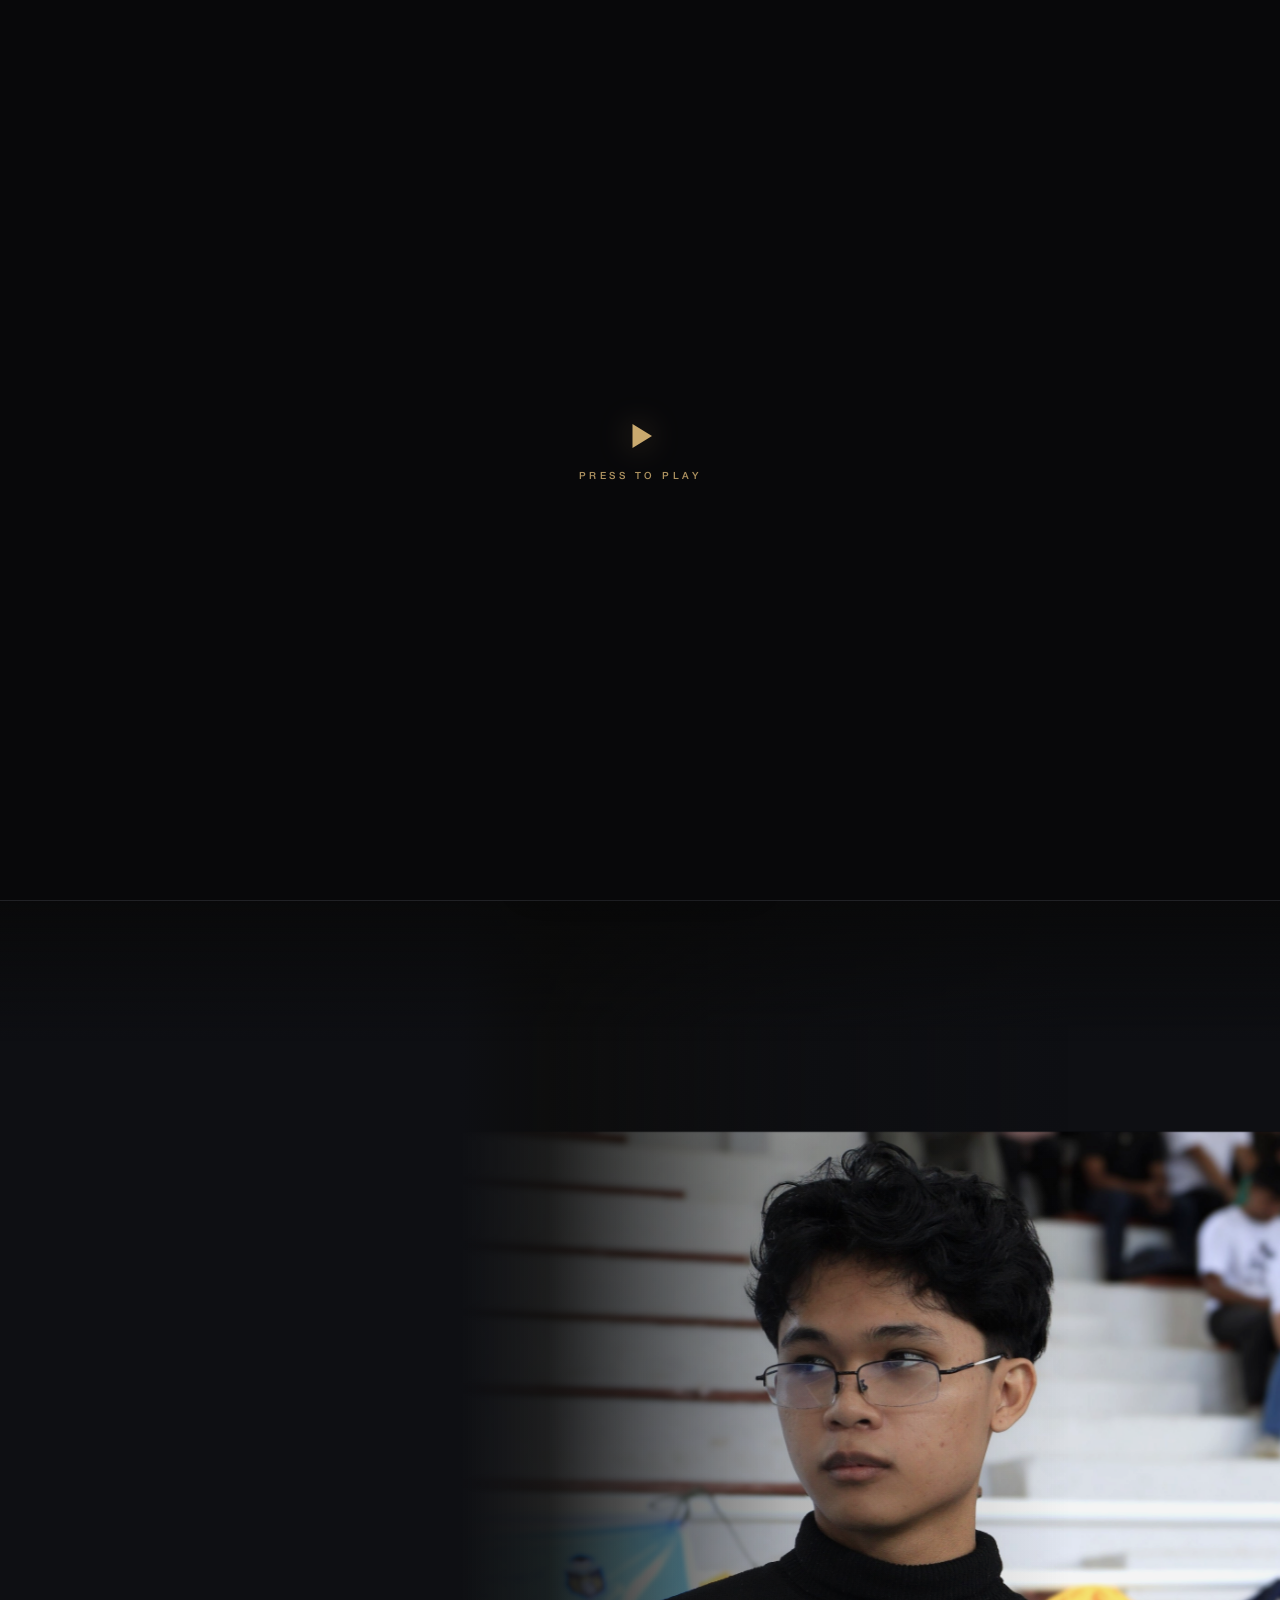
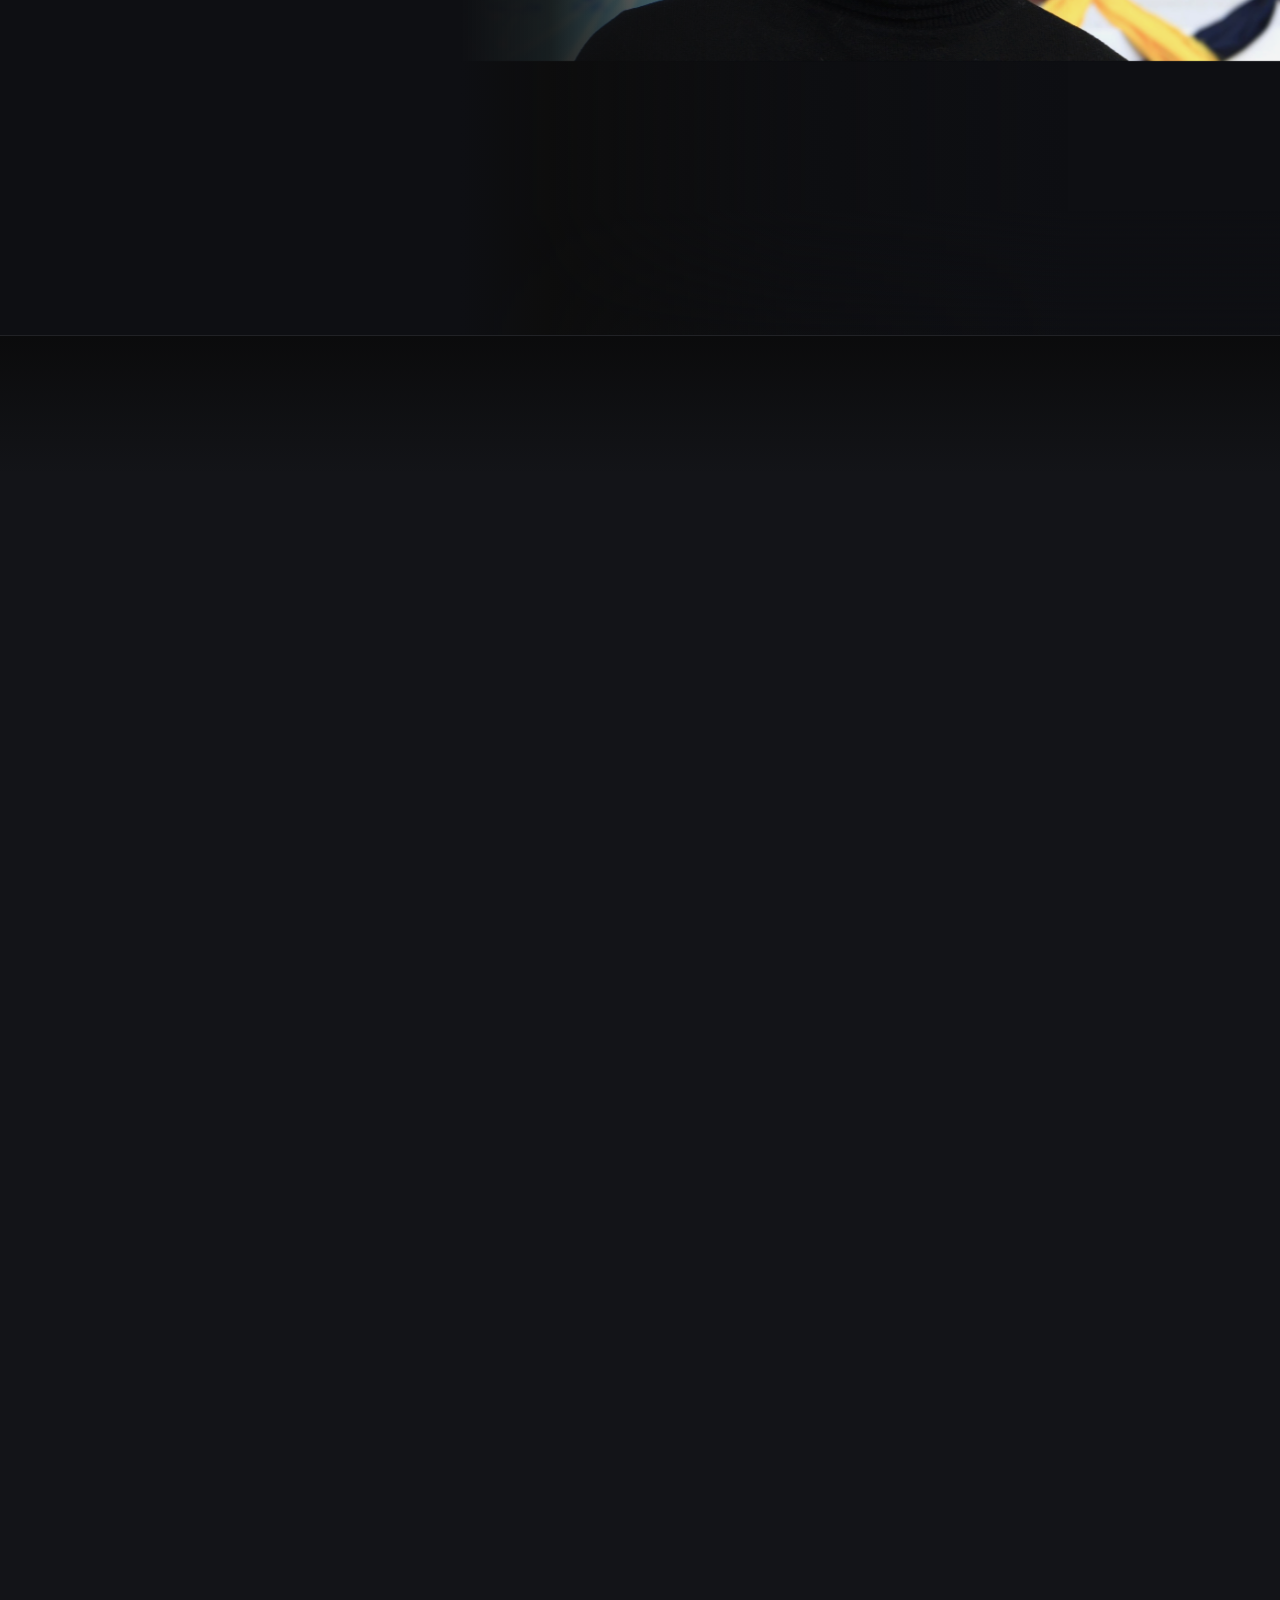
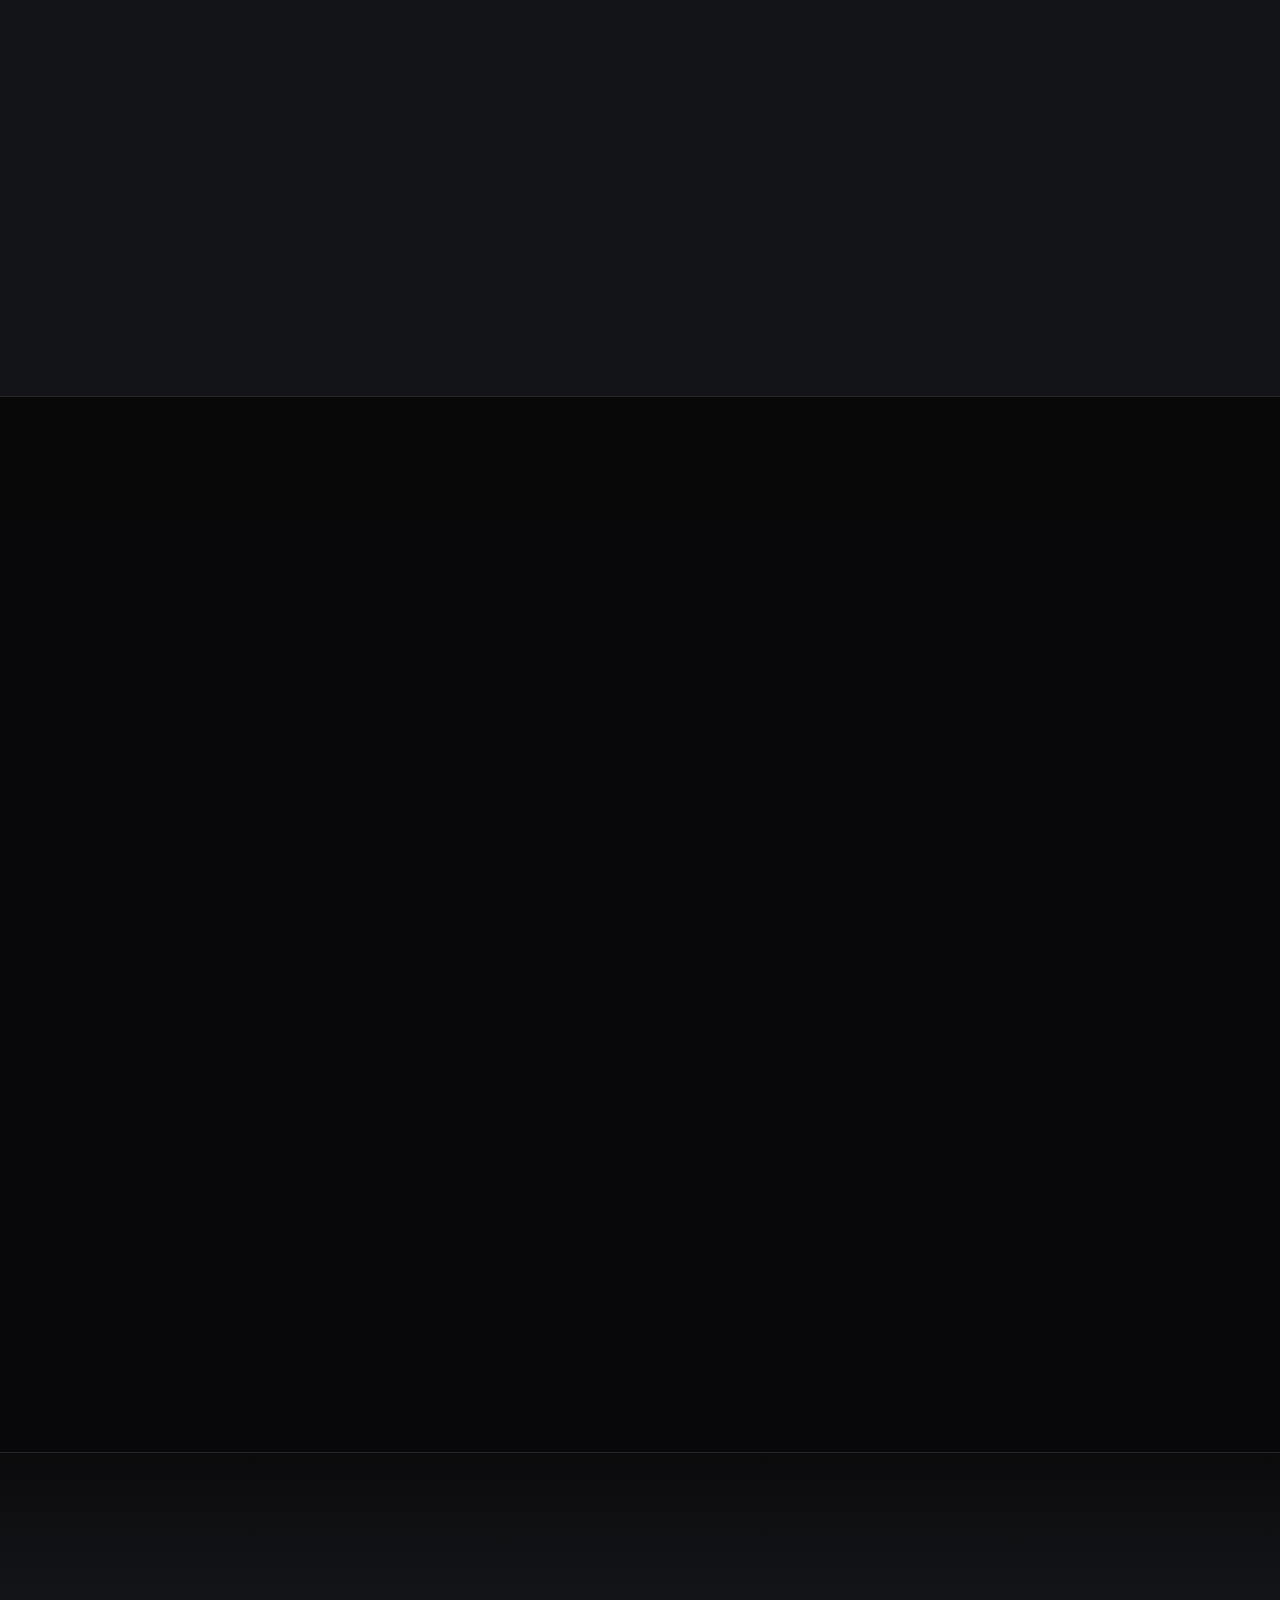
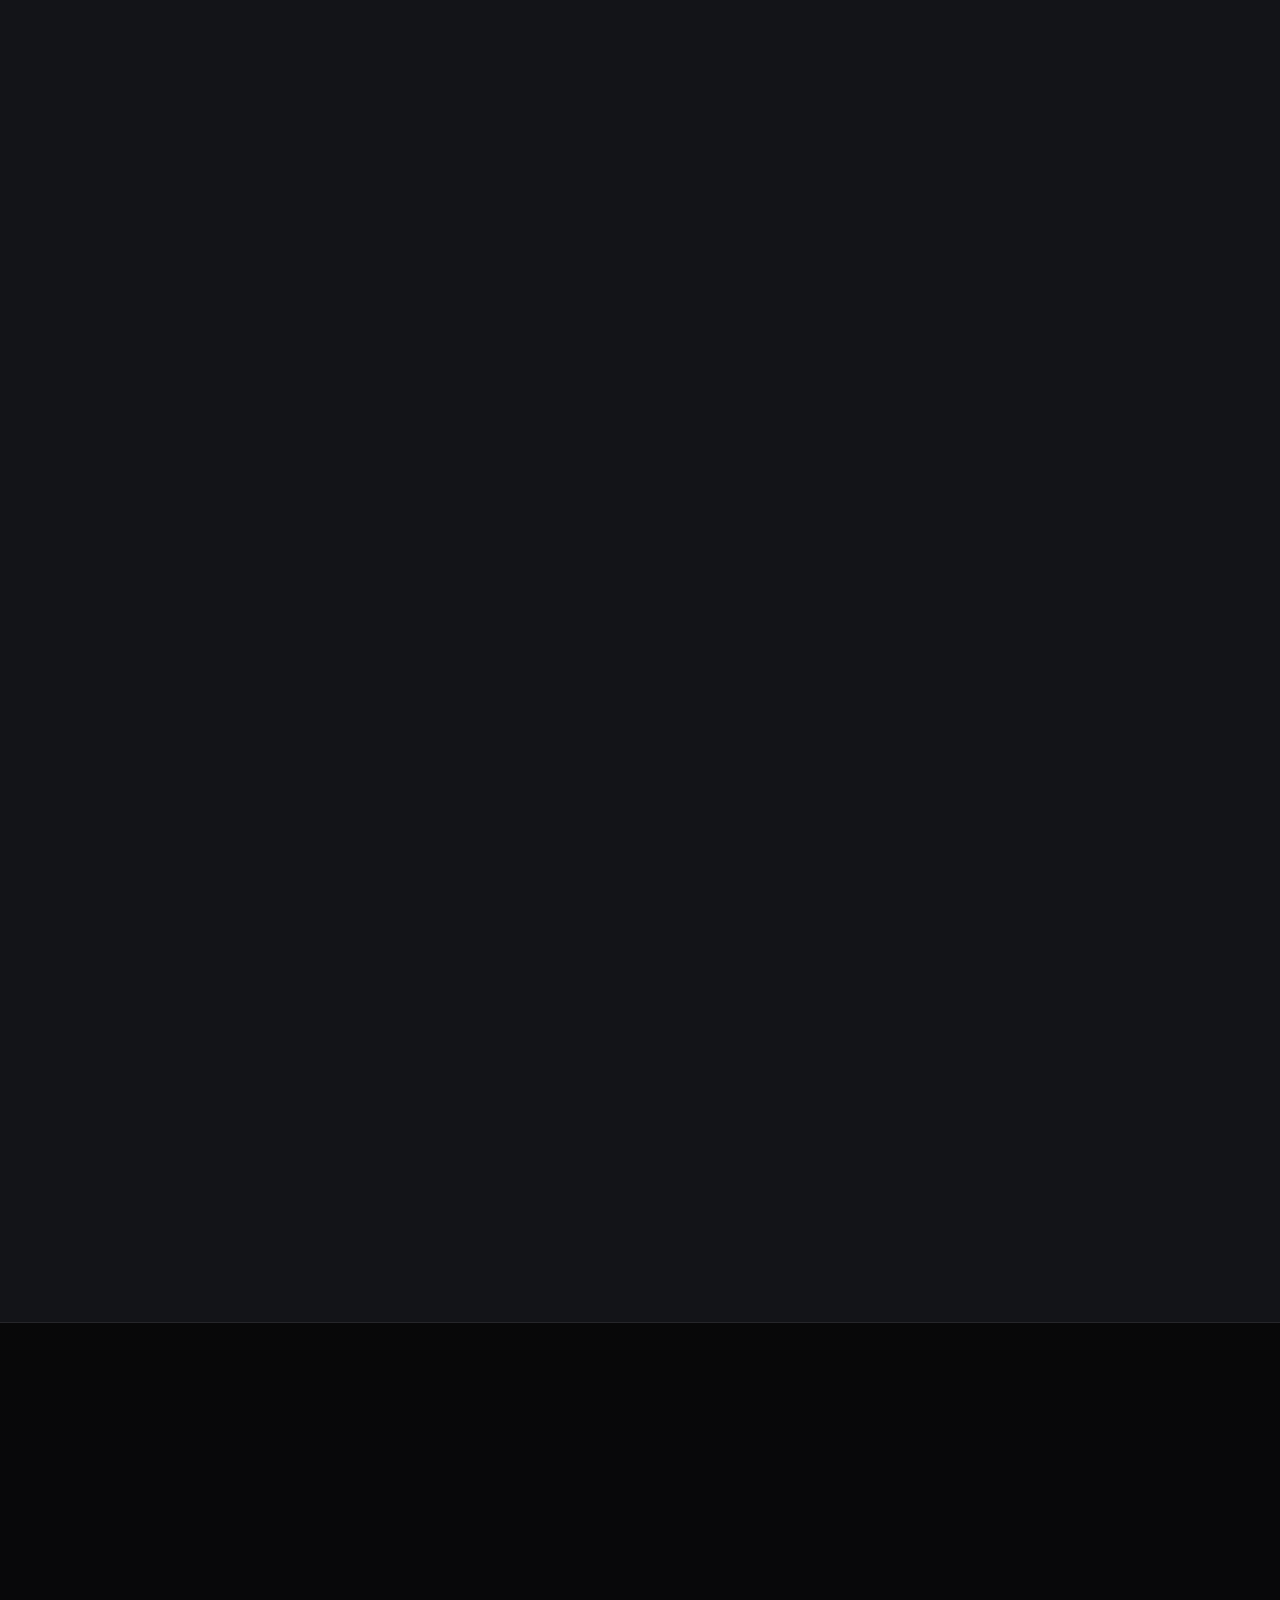
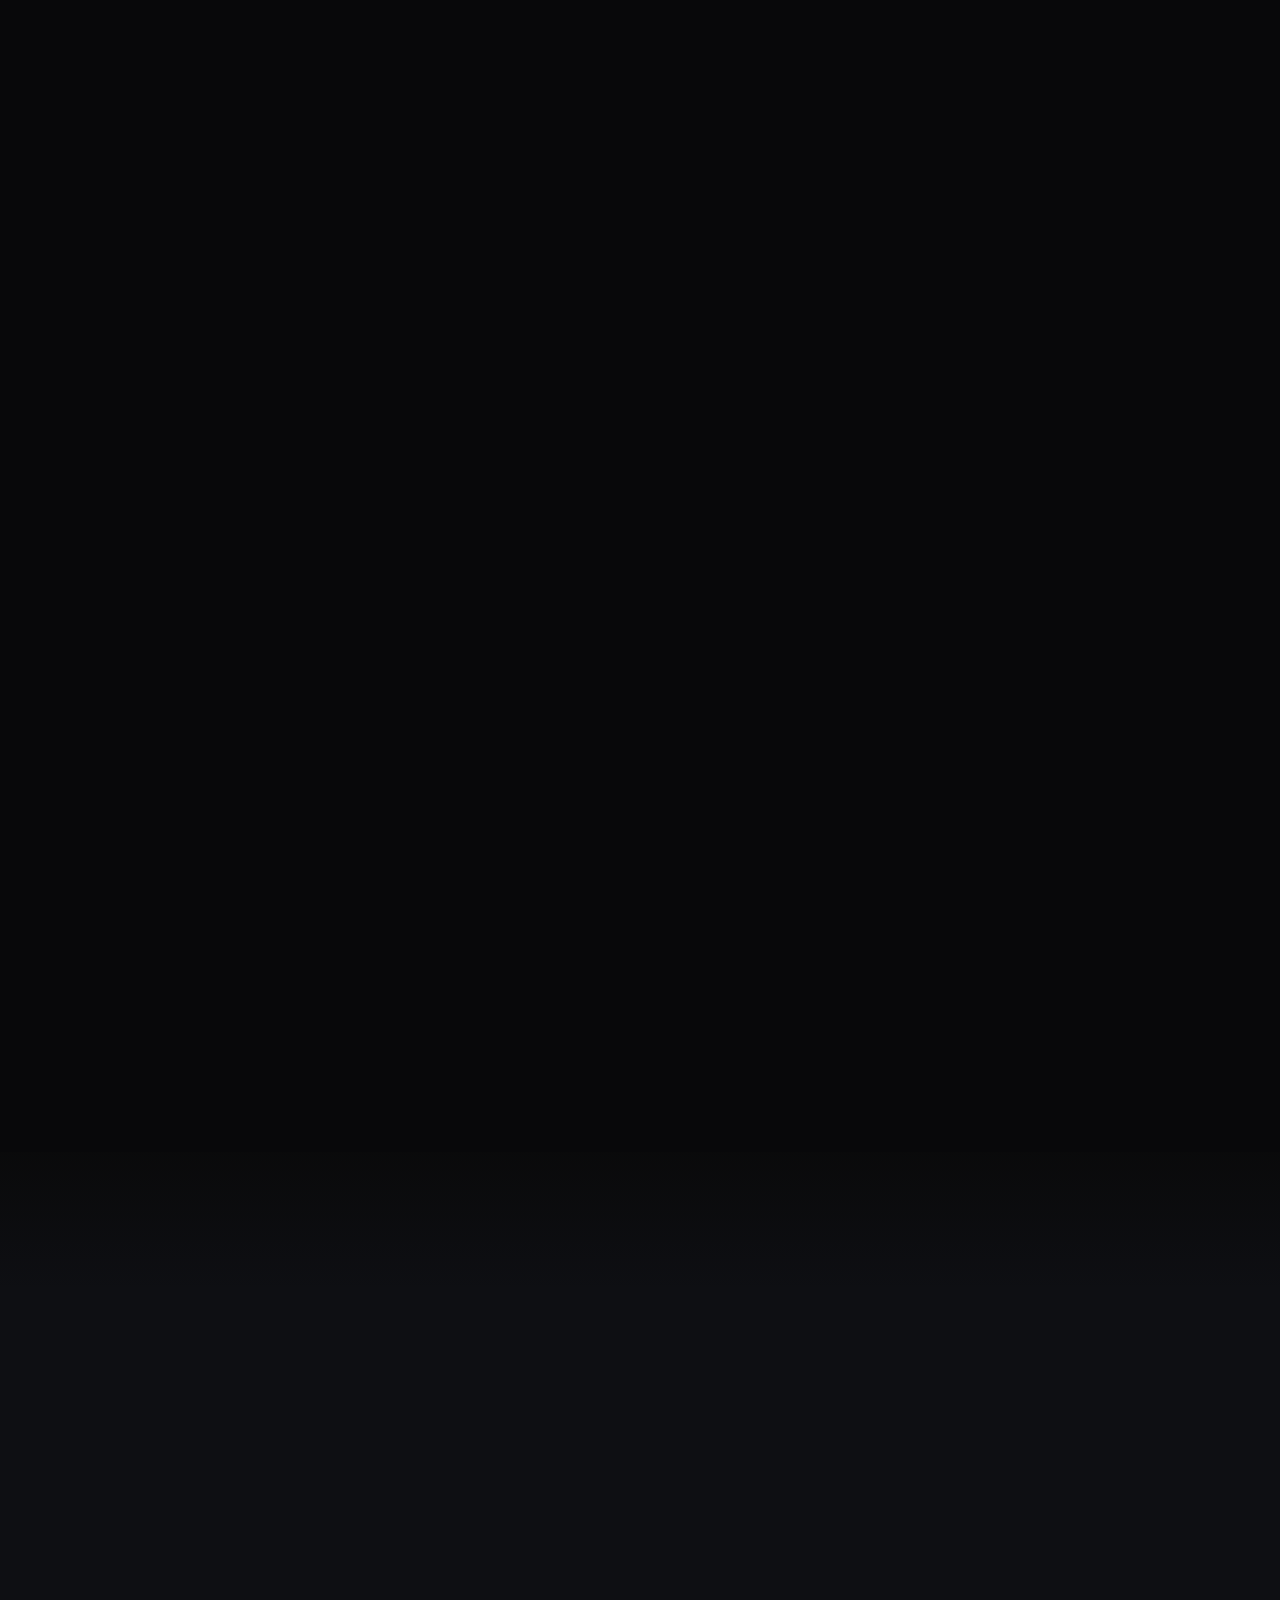
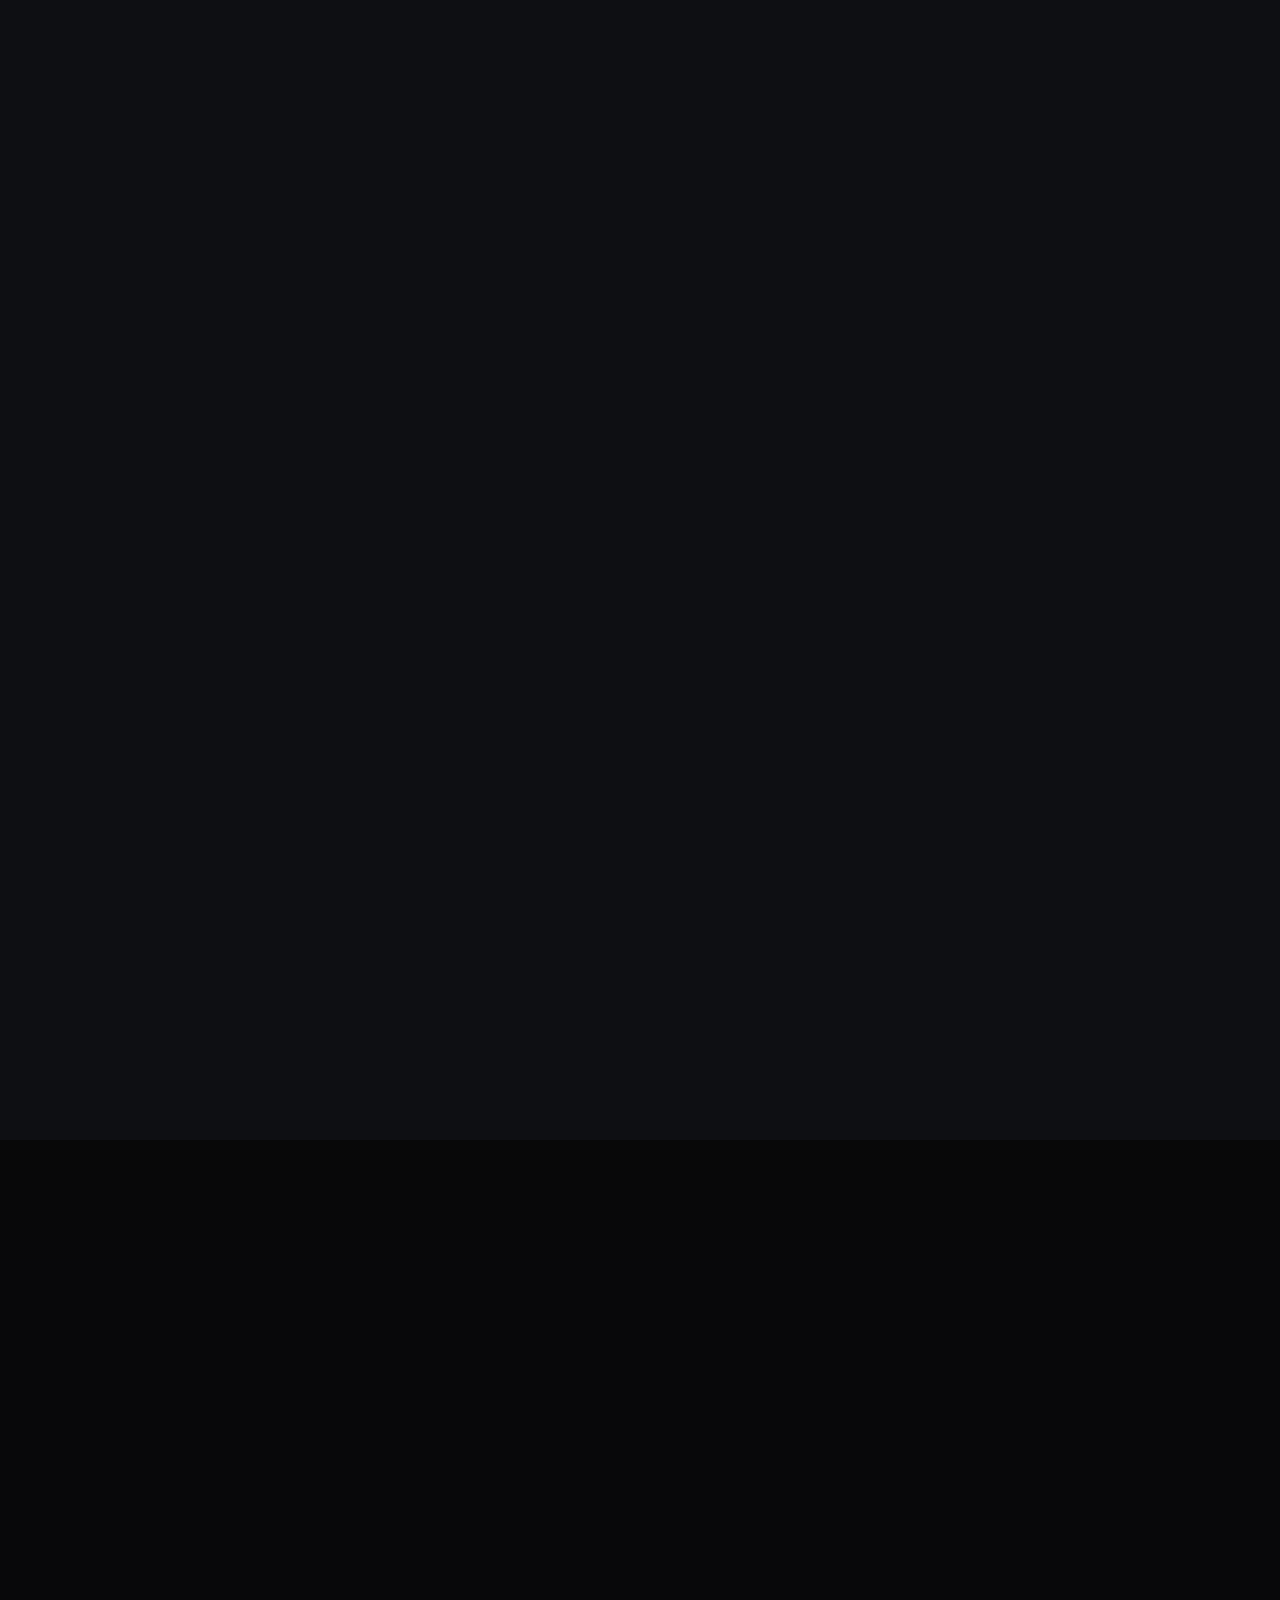
==== commit b51c46ae: "check" ====
--- a/index.html
+++ b/index.html
@@ -3,11 +3,11 @@
 <head>
     <meta charset="UTF-8">
     <meta name="viewport" content="width=device-width, initial-scale=1.0">
-    <title>LANCE ANDRE FERMO â€” PORTFOLIO</title>
+    <title>LANCE ANDRE FERMO &mdash; PORTFOLIO</title>
     <meta name="description" content="Portfolio of Lance Fermo, Developer, Artist, and Editor.">
     <link rel="preconnect" href="https://fonts.googleapis.com">
     <link rel="preconnect" href="https://fonts.gstatic.com" crossorigin>
-    <link href="https://fonts.googleapis.com/css2?family=Cormorant+Garamond:ital,wght@0,400;0,500;0,600;0,700;1,400&family=Montserrat:wght@300;400;500;600&display=swap" rel="stylesheet">
+    <link href="https://fonts.googleapis.com/css2?family=JetBrains+Mono:wght@400;500&display=swap" rel="stylesheet">
     <link rel="stylesheet" href="css/style.css">
     <link rel="stylesheet" href="css/responsive.css">
     <script>
@@ -59,15 +59,15 @@
         <a href="#hero" class="nav-brand"><span class="brand-char char-l">l</span><span class="brand-char char-a">a</span><span class="brand-char char-n">n</span><span class="brand-char char-c">c</span><span class="brand-char char-e">e</span><span class="brand-char char-dot">.</span></a>
         <button class="mobile-menu-toggle" aria-label="Toggle Menu">MENU</button>
         <ul class="nav-links">
-            <li><a href="#about"><span class="nav-num">01</span> ABOUT</a></li>
-            <li><a href="#press"><span class="nav-num">02</span> FEATURES</a></li>
-            <li><a href="#skills"><span class="nav-num">03</span> SKILLS</a></li>
-            <li><a href="#work"><span class="nav-num">04</span> WORK</a></li>
-            <li><a href="#creative"><span class="nav-num">05</span> CREATIVE</a></li>
-            <li><a href="#experience"><span class="nav-num">06</span> EXPERIENCE</a></li>
-            <li><a href="#achievements"><span class="nav-num">07</span> ACHIEVEMENTS</a></li>
-            <li><a href="#resume"><span class="nav-num">08</span> RESUME</a></li>
-            <li><a href="#contact"><span class="nav-num">09</span> CONTACT</a></li>
+            <li><a href="#about">ABOUT</a></li>
+            <li><a href="#press">FEATURES</a></li>
+            <li><a href="#skills">SKILLS</a></li>
+            <li><a href="#work">WORK</a></li>
+            <li><a href="#creative">CREATIVE</a></li>
+            <li><a href="#experience">EXPERIENCE</a></li>
+            <li><a href="#achievements">ACHIEVEMENTS</a></li>
+            <li><a href="#resume">RESUME</a></li>
+            <li><a href="#contact">CONTACT</a></li>
         </ul>
     </nav>
 
@@ -267,14 +267,8 @@
                 <article class="project-item project-layout-a fade-up">
                     <div class="project-num">01</div>
                     <div class="project-content">
-                        <div class="project-meta-strip">
-                            <span class="project-index-num">PRJ // 01</span>
-                            <div class="project-badges">
-                                <span class="project-badge year-badge">2026</span>
-                            </div>
-                        </div>
+                        <div class="project-category">2026 &middot; WEB APPLICATION &middot; HEALTHCARE ARCHITECTURE</div>
                         <h3 class="project-title">USTP CLINIC MANAGEMENT SYSTEM</h3>
-                        <div class="project-category">WEB APPLICATION &middot; HEALTHCARE ARCHITECTURE</div>
                         <p class="project-desc">A comprehensive system tailored for the USTP Clinic in USTP Claveria, managing student and staff patient records, consultation visits, and pharmacy inventory. Features an integrated Python backend engine powering predictive medicine demand analytics and automated multi-format report exports.</p>
                         <div class="project-tech-tags">
                             <span class="tag">CodeIgniter 4</span>
@@ -287,9 +281,6 @@
                             <a href="https://github.com/Zelrey05/clinic_inventory" class="btn project-action-btn" target="_blank">
                                 <span>SOURCE REPO</span> &nearr;
                             </a>
-                            <a href="#" class="btn project-action-btn btn-ghost" target="_blank">
-                                <span>LIVE DEMO</span> &nearr;
-                            </a>
                         </div>
                     </div>
                     <div class="project-visual">
@@ -308,14 +299,8 @@
                         </div>
                     </div>
                     <div class="project-content">
-                        <div class="project-meta-strip">
-                            <span class="project-index-num">PRJ // 02</span>
-                            <div class="project-badges">
-                                <span class="project-badge year-badge">2024</span>
-                            </div>
-                        </div>
+                        <div class="project-category">2024 &middot; ATMOSPHERIC GAME DEV &middot; SURVIVAL ENGINE</div>
                         <h3 class="project-title">PILLET CREEK</h3>
-                        <div class="project-category">ATMOSPHERIC GAME DEV &middot; SURVIVAL ENGINE</div>
                         <p class="project-desc">A 2D atmospheric horror game inspired by <em>The Screecher</em> mod for <em>Don't Starve</em>. Immerses players in an ominous environment where survival depends on wit and strategy, featuring custom dynamic lighting and tactile object interaction mechanics.</p>
                         <div class="project-tech-tags">
                             <span class="tag">Java</span>
@@ -335,14 +320,8 @@
                 <article class="project-item project-layout-a fade-up">
                     <div class="project-num">03</div>
                     <div class="project-content">
-                        <div class="project-meta-strip">
-                            <span class="project-index-num">PRJ // 03</span>
-                            <div class="project-badges">
-                                <span class="project-badge year-badge">2025</span>
-                            </div>
-                        </div>
+                        <div class="project-category">2025 &middot; ACADEMIC PERFORMANCE MANAGEMENT &middot; WEB APP</div>
                         <h3 class="project-title">SAPMS</h3>
-                        <div class="project-category">ACADEMIC PERFORMANCE MANAGEMENT &middot; WEB APP</div>
                         <p class="project-desc">A Student Academic Performance Management System designed to handle class organization, lesson distribution, and student assessments.</p>
                         <div class="project-tech-tags">
                             <span class="tag">PHP</span>
@@ -372,14 +351,8 @@
                         </div>
                     </div>
                     <div class="project-content">
-                        <div class="project-meta-strip">
-                            <span class="project-index-num">PRJ // 04</span>
-                            <div class="project-badges">
-                                <span class="project-badge year-badge">2025</span>
-                            </div>
-                        </div>
+                        <div class="project-category">2025 &middot; INTERACTIVE CULINARY DESIGN &middot; WEB PLATFORM</div>
                         <h3 class="project-title">COOKING SPACE</h3>
-                        <div class="project-category">INTERACTIVE CULINARY DESIGN &middot; WEB PLATFORM</div>
                         <p class="project-desc">A digital culinary platform showcasing interactive recipe guides and elegant typography-driven food layouts.</p>
                         <div class="project-tech-tags">
                             <span class="tag">HTML5</span>
@@ -399,14 +372,8 @@
                 <article class="project-item project-layout-a fade-up">
                     <div class="project-num">05</div>
                     <div class="project-content">
-                        <div class="project-meta-strip">
-                            <span class="project-index-num">PRJ // 05</span>
-                            <div class="project-badges">
-                                <span class="project-badge year-badge">2026</span>
-                            </div>
-                        </div>
+                        <div class="project-category">2026 &middot; DUAL-ENGINE AI &middot; LOCAL RAG &amp; CLOUD GEMINI</div>
                         <h3 class="project-title">USTP HANDBOOK AI ASSISTANT</h3>
-                        <div class="project-category">DUAL-ENGINE AI &middot; LOCAL RAG &amp; CLOUD GEMINI</div>
                         <p class="project-desc">Intelligent student handbook assistant built with a dual architecture: an on-device offline RAG pipeline using Qwen2 &amp; ObjectBox vector search, alongside a cloud-connected edition powered by Google Gemini 1.5 Flash and Firebase.</p>
                         <div class="project-tech-tags">
                             <span class="tag">Flutter / Dart</span>
@@ -443,14 +410,8 @@
                         </div>
                     </div>
                     <div class="project-content">
-                        <div class="project-meta-strip">
-                            <span class="project-index-num">PRJ // 06</span>
-                            <div class="project-badges">
-                                <span class="project-badge year-badge">2025</span>
-                            </div>
-                        </div>
+                        <div class="project-category">2025 &middot; CROSS-PLATFORM PHARMACY &middot; CLINIC FOUNDATION</div>
                         <h3 class="project-title">RXFLOW</h3>
-                        <div class="project-category">CROSS-PLATFORM PHARMACY &middot; CLINIC FOUNDATION</div>
                         <p class="project-desc">A cross-platform mobile prescription and pharmacy workflow management app built as the prototype foundation for the USTP Clinic Management System. Implemented real-time medicine inventory tracking, dispensing flows, and role-based security.</p>
                         <div class="project-tech-tags">
                             <span class="tag">Flutter</span>
@@ -484,30 +445,18 @@
 
                     <div class="gh-stats-grid">
                         <div class="gh-stat-box">
-                            <span class="gh-stat-icon">
-                                <svg viewBox="0 0 24 24" fill="none" stroke="currentColor" stroke-width="2" width="16" height="16"><polyline points="22 12 18 12 15 21 9 3 6 12 2 12"/></svg>
-                            </span>
                             <div class="gh-stat-num" id="gh-total-contribs">82</div>
                             <div class="gh-stat-label">CONTRIBUTIONS, PAST YEAR</div>
                         </div>
                         <div class="gh-stat-box">
-                            <span class="gh-stat-icon">
-                                <svg viewBox="0 0 24 24" fill="none" stroke="currentColor" stroke-width="2" width="16" height="16"><rect x="3" y="4" width="18" height="18" rx="2" ry="2"/><line x1="16" y1="2" x2="16" y2="6"/><line x1="8" y1="2" x2="8" y2="6"/><line x1="3" y1="10" x2="21" y2="10"/></svg>
-                            </span>
                             <div class="gh-stat-num" id="gh-days-commits">19</div>
                             <div class="gh-stat-label">DAYS WITH COMMITS</div>
                         </div>
                         <div class="gh-stat-box">
-                            <span class="gh-stat-icon">
-                                <svg viewBox="0 0 24 24" fill="none" stroke="currentColor" stroke-width="2" width="16" height="16"><path d="M13 2L3 14h9l-1 8 10-12h-9l1-8z"/></svg>
-                            </span>
                             <div class="gh-stat-num" id="gh-longest-streak">4 days</div>
                             <div class="gh-stat-label">LONGEST STREAK</div>
                         </div>
                         <div class="gh-stat-box">
-                            <span class="gh-stat-icon">
-                                <svg viewBox="0 0 24 24" fill="none" stroke="currentColor" stroke-width="2" width="16" height="16"><polygon points="13 2 3 14 12 14 11 22 21 10 12 10 13 2"/></svg>
-                            </span>
                             <div class="gh-stat-num" id="gh-busiest-day">41</div>
                             <div class="gh-stat-label">BUSIEST SINGLE DAY</div>
                         </div>
@@ -874,13 +823,6 @@
         <!-- Experience Section -->
         <section id="experience" class="experience-section grid-container section-padding">
             <div class="section-meta fade-up">06 / EXPERIENCE</div>
-
-            <div class="timeline-ledger-header fade-up">
-                <span class="ledger-th ledger-th-date">CHRONOLOGY</span>
-                <span class="ledger-th ledger-th-role">APPOINTMENT</span>
-                <span class="ledger-th ledger-th-org">INSTITUTION</span>
-                <span class="ledger-th ledger-th-desc">DIRECTIVE &amp; SCOPE</span>
-            </div>
             
             <div class="timeline">
                 <div class="timeline-item fade-up">
@@ -958,13 +900,6 @@
         <!-- Achievements Section -->
         <section id="achievements" class="achievements-section grid-container section-padding">
             <div class="section-meta fade-up">07 / ACHIEVEMENTS</div>
-
-            <div class="ach-ledger-header fade-up">
-                <span class="ach-th ach-th-year">YEAR</span>
-                <span class="ach-th ach-th-event">CONVOCATION &amp; FESTIVAL</span>
-                <span class="ach-th ach-th-cat">MEDIUM / DISCIPLINE</span>
-                <span class="ach-th ach-th-result">DISTINCTION</span>
-            </div>
             
             <ul class="achievement-list fade-up">
                 <li>
@@ -983,13 +918,13 @@
                     <span class="ach-year">2026</span>
                     <span class="ach-event">PASUC-NCAF</span>
                     <span class="ach-cat">PENCIL DRAWING</span>
-                    <span class="ach-result ach-result-national">4TH PLACE &middot; NATIONAL</span>
+                    <span class="ach-result ach-result-national">4TH PLACE</span>
                 </li>
                 <li>
                     <span class="ach-year">2025</span>
                     <span class="ach-event">MASTS</span>
                     <span class="ach-cat">PENCIL DRAWING</span>
-                    <span class="ach-result ach-result-gold">CHAMPION &middot; REGIONAL</span>
+                    <span class="ach-result ach-result-gold">CHAMPION</span>
                 </li>
             </ul>
         </section>
@@ -999,23 +934,11 @@
             <div class="section-meta fade-up">08 / RESUME</div>
             
             <div class="resume-card fade-up">
-                <div class="resume-corner corner-tl">+</div>
-                <div class="resume-corner corner-tr">+</div>
-                <div class="resume-corner corner-bl">+</div>
-                <div class="resume-corner corner-br">+</div>
                 <div class="resume-info">
-                    <div class="resume-badge">
-                        <span class="badge-dot"></span>
-                        DOSSIER SPECIMEN &middot; CURRICULUM VITAE 2026
-                    </div>
+                    <h3 class="resume-heading">Curriculum Vitae</h3>
                     <p class="resume-desc">
-                        A detailed breakdown of technical capabilities, system architecture, creative direction, and development experience.
+                        A complete overview of technical capabilities, system architecture, creative direction, and leadership experience.
                     </p>
-                    <div class="resume-specs">
-                        <span>FORMAT: <em>PDF</em></span>
-                        <span>STATUS: <em>AVAILABLE UPON REQUEST</em></span>
-                        <span>DISPATCH: <em>CANDIDATE DOSSIER</em></span>
-                    </div>
                 </div>
                 <div class="resume-actions">
                     <a href="assets/documents/lance-fermo-resume.pdf" class="btn resume-btn resume-view-btn">VIEW RESUME &nearr;</a>
@@ -1049,14 +972,14 @@
     <footer class="site-footer grid-container">
         <div class="footer-name">lance.</div>
         <div class="footer-year">&copy; <span id="current-year">2026</span></div>
-        </footer>
+    </footer>
 
     <!-- Image Viewer Modal -->
     <!-- Luxury Alert Modal (Resume Unavailable) -->
     <div id="toast-modal" class="toast-modal hidden" aria-live="polite">
         <div class="toast-card">
             <button class="toast-close" id="toast-close" aria-label="Close Notification">&times;</button>
-            <div class="toast-icon">&middot; STATUS &middot;</div>
+            <div class="toast-icon">NOTICE</div>
             <h3 class="toast-title">The resume is not available right now.</h3>
             <p class="toast-desc">The updated document is currently being finalized. Feel free to reach out directly via email for credentials and project inquiries.</p>
             <div class="toast-action">
@@ -1114,35 +1037,3 @@
     <script src="js/script.js"></script>
 </body>
 </html>
-
-
-
-
-
-
-
-
-
-
-
-
-
-
-
-
-
-
-
-
-
-
-
-
-
-
-
-
-
-
-
-
--- a/css/style.css
+++ b/css/style.css
@@ -918,14 +918,12 @@
 }
 
 .about-text p {
-    font-size: 0.88rem;
+    font-size: 0.92rem;
     font-weight: 300;
     line-height: 1.85;
     color: var(--off-white);
-    letter-spacing: 0.015em;
-    text-align: justify;
-    text-justify: inter-word;
-    hyphens: auto;
+    letter-spacing: 0.01em;
+    text-align: left;
     text-shadow: 0 1px 10px rgba(0, 0, 0, 0.95);
 }
 
@@ -1144,7 +1142,12 @@
 
 .skills-header {
     grid-column: 1 / -1;
-    margin-bottom: 1.5rem;
+    display: flex;
+    justify-content: space-between;
+    align-items: flex-end;
+    gap: 2rem;
+    flex-wrap: wrap;
+    margin-bottom: 2.5rem;
 }
 
 .stack-main-title,
@@ -1167,13 +1170,13 @@
 }
 
 .stack-subtitle {
-    margin-top: 1rem;
+    margin: 0;
     font-size: 0.9rem;
     font-weight: 300;
-    line-height: 1.75;
+    line-height: 1.7;
     color: var(--off-white);
-    letter-spacing: 0.015em;
-    max-width: 580px;
+    letter-spacing: 0.01em;
+    max-width: 440px;
 }
 
 /* 3D Fanned Deck Stage */
@@ -1619,15 +1622,15 @@
     font-weight: 600;
     letter-spacing: 0.22em;
     text-transform: uppercase;
-    color: #4ade80; /* emerald live badge */
+    color: var(--gold);
 }
 
 .live-dot {
     width: 6px;
     height: 6px;
-    background: #4ade80;
+    background: var(--gold);
     border-radius: 50%;
-    box-shadow: 0 0 8px #4ade80;
+    box-shadow: 0 0 8px rgba(201, 169, 110, 0.6);
     animation: livePulse 2s infinite ease-in-out;
 }
 
@@ -1935,11 +1938,11 @@
 
 .project-title {
     font-family: 'Helvetica Neue', 'HelveticaNeue', Helvetica, Arial, sans-serif;
-    font-size: clamp(1.4rem, 2.4vw, 2.1rem);
+    font-size: clamp(1.5rem, 2.5vw, 2.2rem);
     font-weight: 600;
     letter-spacing: -0.025em;
     color: var(--white);
-    margin-bottom: 0.4rem;
+    margin-bottom: 1.1rem;
     line-height: 1.15;
     font-kerning: normal;
     font-feature-settings: "kern" 1;
@@ -1949,22 +1952,22 @@
 
 .project-category,
 .project-discipline {
-    font-size: 0.63rem;
-    letter-spacing: 0.22em;
+    font-size: 0.65rem;
+    letter-spacing: 0.18em;
     text-transform: uppercase;
     color: var(--gold);
-    margin-bottom: 1.25rem;
+    margin-bottom: 0.55rem;
     font-weight: 500;
     opacity: 0.9;
 }
 
 .project-desc {
-    font-size: 0.88rem;
+    font-size: 0.9rem;
     font-weight: 300;
     line-height: 1.82;
     color: #C5C2BA;
     margin-bottom: 1.5rem;
-    letter-spacing: 0.015em;
+    letter-spacing: 0.01em;
 }
 
 /* Inline Tech Tags Row */
@@ -1983,8 +1986,8 @@
     color: #A6ABB5;
     background: rgba(255, 255, 255, 0.035);
     border: 1px solid rgba(255, 255, 255, 0.08);
-    padding: 0.28rem 0.72rem;
-    border-radius: 3px;
+    padding: 0.3rem 0.75rem;
+    border-radius: 999px;
     user-select: none;
     transition: all 0.2s ease;
 }
@@ -2006,15 +2009,15 @@
     display: inline-flex;
     align-items: center;
     gap: 0.55rem;
-    font-size: 0.62rem;
+    font-size: 0.64rem;
     font-weight: 600;
-    letter-spacing: 0.2em;
+    letter-spacing: 0.16em;
     text-transform: uppercase;
-    padding: 0.75rem 1.6rem;
+    padding: 0.75rem 1.5rem;
     background: rgba(201, 169, 110, 0.1);
     border: 1px solid rgba(201, 169, 110, 0.4);
     color: var(--white);
-    border-radius: 2px;
+    border-radius: 6px;
     transition: all 0.3s cubic-bezier(0.16, 1, 0.3, 1);
     text-decoration: none;
 }
@@ -2048,7 +2051,7 @@
 .project-frame {
     background: #0B0C10;
     border: 1px solid rgba(255, 255, 255, 0.09);
-    border-radius: 6px;
+    border-radius: 10px;
     padding: 0.75rem;
     box-shadow: 0 25px 60px rgba(0, 0, 0, 0.65), inset 0 0 0 1px rgba(255, 255, 255, 0.03);
     transition: border-color 0.4s ease, box-shadow 0.4s ease, transform 0.4s cubic-bezier(0.16, 1, 0.3, 1);
@@ -2535,98 +2538,60 @@
     display: flex;
     align-items: center;
     justify-content: space-between;
-    background: rgba(10, 10, 12, 0.7);
+    background: rgba(16, 17, 22, 0.72);
     border: 1px solid rgba(255, 255, 255, 0.08);
-    border-top: 1px solid rgba(201, 169, 110, 0.35);
-    padding: 3.5rem 4rem;
+    border-radius: 12px;
+    padding: 3rem 3.5rem;
     position: relative;
     gap: 3rem;
     backdrop-filter: blur(8px);
     -webkit-backdrop-filter: blur(8px);
-    transition: border-color 0.4s ease, box-shadow 0.4s ease;
+    transition: border-color 0.35s ease, box-shadow 0.35s ease;
 }
 
 .resume-card:hover {
-    border-color: rgba(201, 169, 110, 0.4);
-    box-shadow: 0 20px 45px rgba(0, 0, 0, 0.7);
-}
-
-.resume-corner {
-    position: absolute;
-    font-size: 0.75rem;
-    font-family: monospace;
-    color: rgba(201, 169, 110, 0.4);
-    line-height: 1;
-    pointer-events: none;
-    user-select: none;
-}
-.resume-corner.corner-tl { top: 0.6rem; left: 0.75rem; }
-.resume-corner.corner-tr { top: 0.6rem; right: 0.75rem; }
-.resume-corner.corner-bl { bottom: 0.6rem; left: 0.75rem; }
-.resume-corner.corner-br { bottom: 0.6rem; right: 0.75rem; }
+    border-color: rgba(201, 169, 110, 0.35);
+    box-shadow: 0 20px 45px rgba(0, 0, 0, 0.65);
+}
 
 .resume-info {
-    max-width: 640px;
+    max-width: 600px;
     display: flex;
     flex-direction: column;
-    gap: 1.25rem;
-}
-
-.resume-badge {
-    display: inline-flex;
-    align-items: center;
-    gap: 0.6rem;
-    font-size: 0.62rem;
+    gap: 0.75rem;
+}
+
+.resume-heading {
+    font-family: 'Helvetica Neue', 'HelveticaNeue', Helvetica, Arial, sans-serif;
+    font-size: clamp(1.5rem, 2.5vw, 2rem);
     font-weight: 600;
-    letter-spacing: 0.25em;
-    text-transform: uppercase;
-    color: var(--gold);
-}
-
-.badge-dot {
-    width: 6px;
-    height: 6px;
-    border-radius: 50%;
-    background: var(--gold);
-    box-shadow: 0 0 10px var(--gold);
-    display: inline-block;
+    color: var(--white);
+    letter-spacing: -0.025em;
+    line-height: 1.2;
+    margin: 0;
 }
 
 .resume-desc {
-    font-size: 0.95rem;
+    font-size: 0.92rem;
     font-weight: 300;
-    line-height: 1.8;
+    line-height: 1.75;
     color: var(--off-white);
-    letter-spacing: 0.02em;
-}
-
-.resume-specs {
-    display: flex;
-    flex-wrap: wrap;
-    gap: 2rem;
-    font-size: 0.58rem;
-    letter-spacing: 0.2em;
-    text-transform: uppercase;
-    color: var(--gray);
-}
-
-.resume-specs em {
-    font-style: normal;
-    color: var(--white);
-    margin-left: 0.4em;
+    letter-spacing: 0.01em;
+    margin: 0;
 }
 
 .resume-actions {
     display: flex;
     align-items: center;
-    gap: 1.25rem;
+    gap: 1rem;
     flex-shrink: 0;
 }
 
 .resume-btn {
-    padding: 1rem 2rem;
-    font-size: 0.62rem;
-    letter-spacing: 0.2em;
+    padding: 0.9rem 1.85rem;
+    font-size: 0.64rem;
+    letter-spacing: 0.18em;
+    border-radius: 6px;
     touch-action: manipulation;
 }
 
@@ -2652,13 +2617,14 @@
 
 .toast-card {
     background: var(--deep);
-    border: 1px solid var(--gold);
+    border: 1px solid rgba(201, 169, 110, 0.35);
+    border-radius: 12px;
     width: 100%;
     max-width: 480px;
     padding: 3rem 2.5rem 2.5rem;
     position: relative;
     text-align: center;
-    box-shadow: 0 20px 60px rgba(0, 0, 0, 0.9), 0 0 40px rgba(201, 169, 110, 0.1);
+    box-shadow: 0 20px 60px rgba(0, 0, 0, 0.9), 0 0 40px rgba(201, 169, 110, 0.08);
 }
 
 .toast-close {
--- a/css/responsive.css
+++ b/css/responsive.css
@@ -342,6 +342,12 @@
     }
 
     /* ---- Stack & Skills Mobile (2x2 Grid) ---- */
+    .skills-header {
+        flex-direction: column;
+        align-items: flex-start;
+        gap: 0.75rem;
+        margin-bottom: 1.25rem;
+    }
     .deck-stage {
         perspective: none;
     }
@@ -656,13 +662,9 @@
     .resume-card {
         flex-direction: column;
         align-items: flex-start;
-        gap: 2rem;
-        padding: 2.25rem 1.5rem;
-    }
-
-    .resume-specs {
-        flex-direction: column;
-        gap: 0.5rem;
+        gap: 1.75rem;
+        padding: 2rem 1.5rem;
+        border-radius: 10px;
     }
 
     .resume-actions {
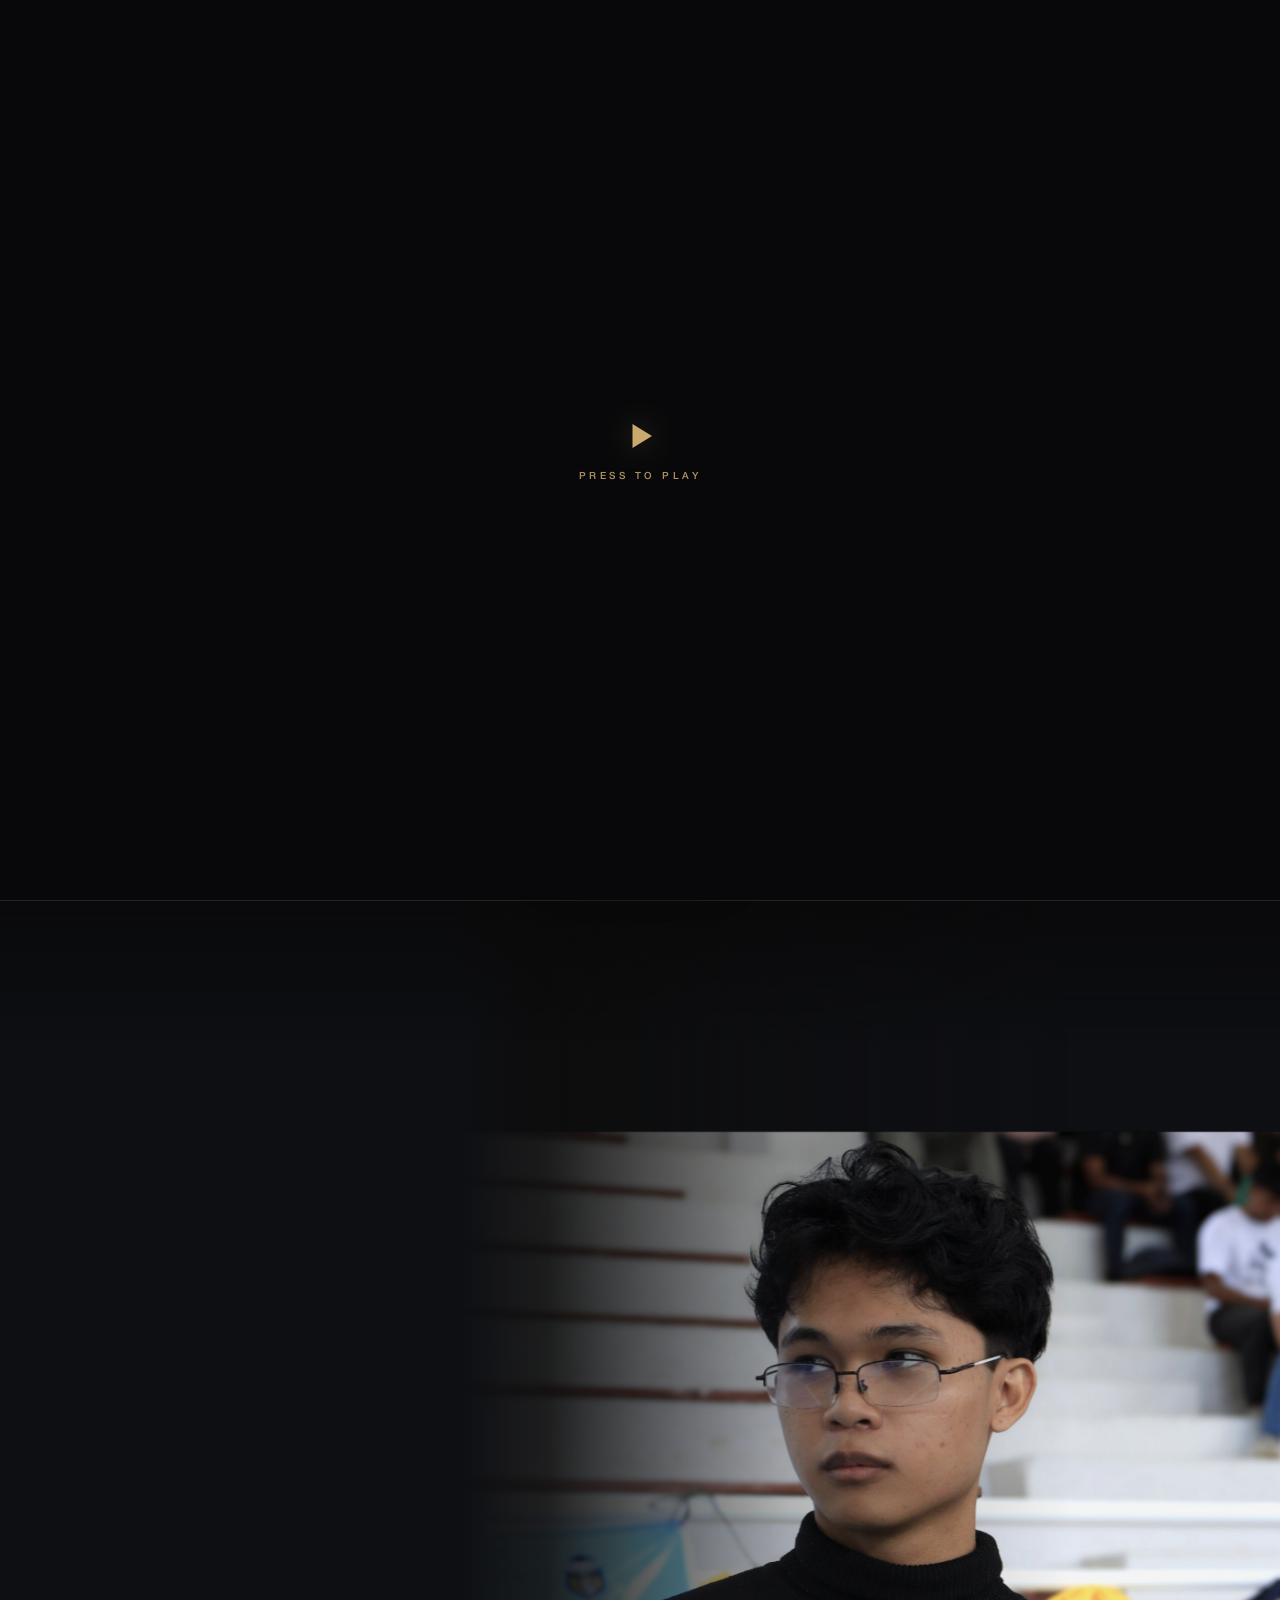
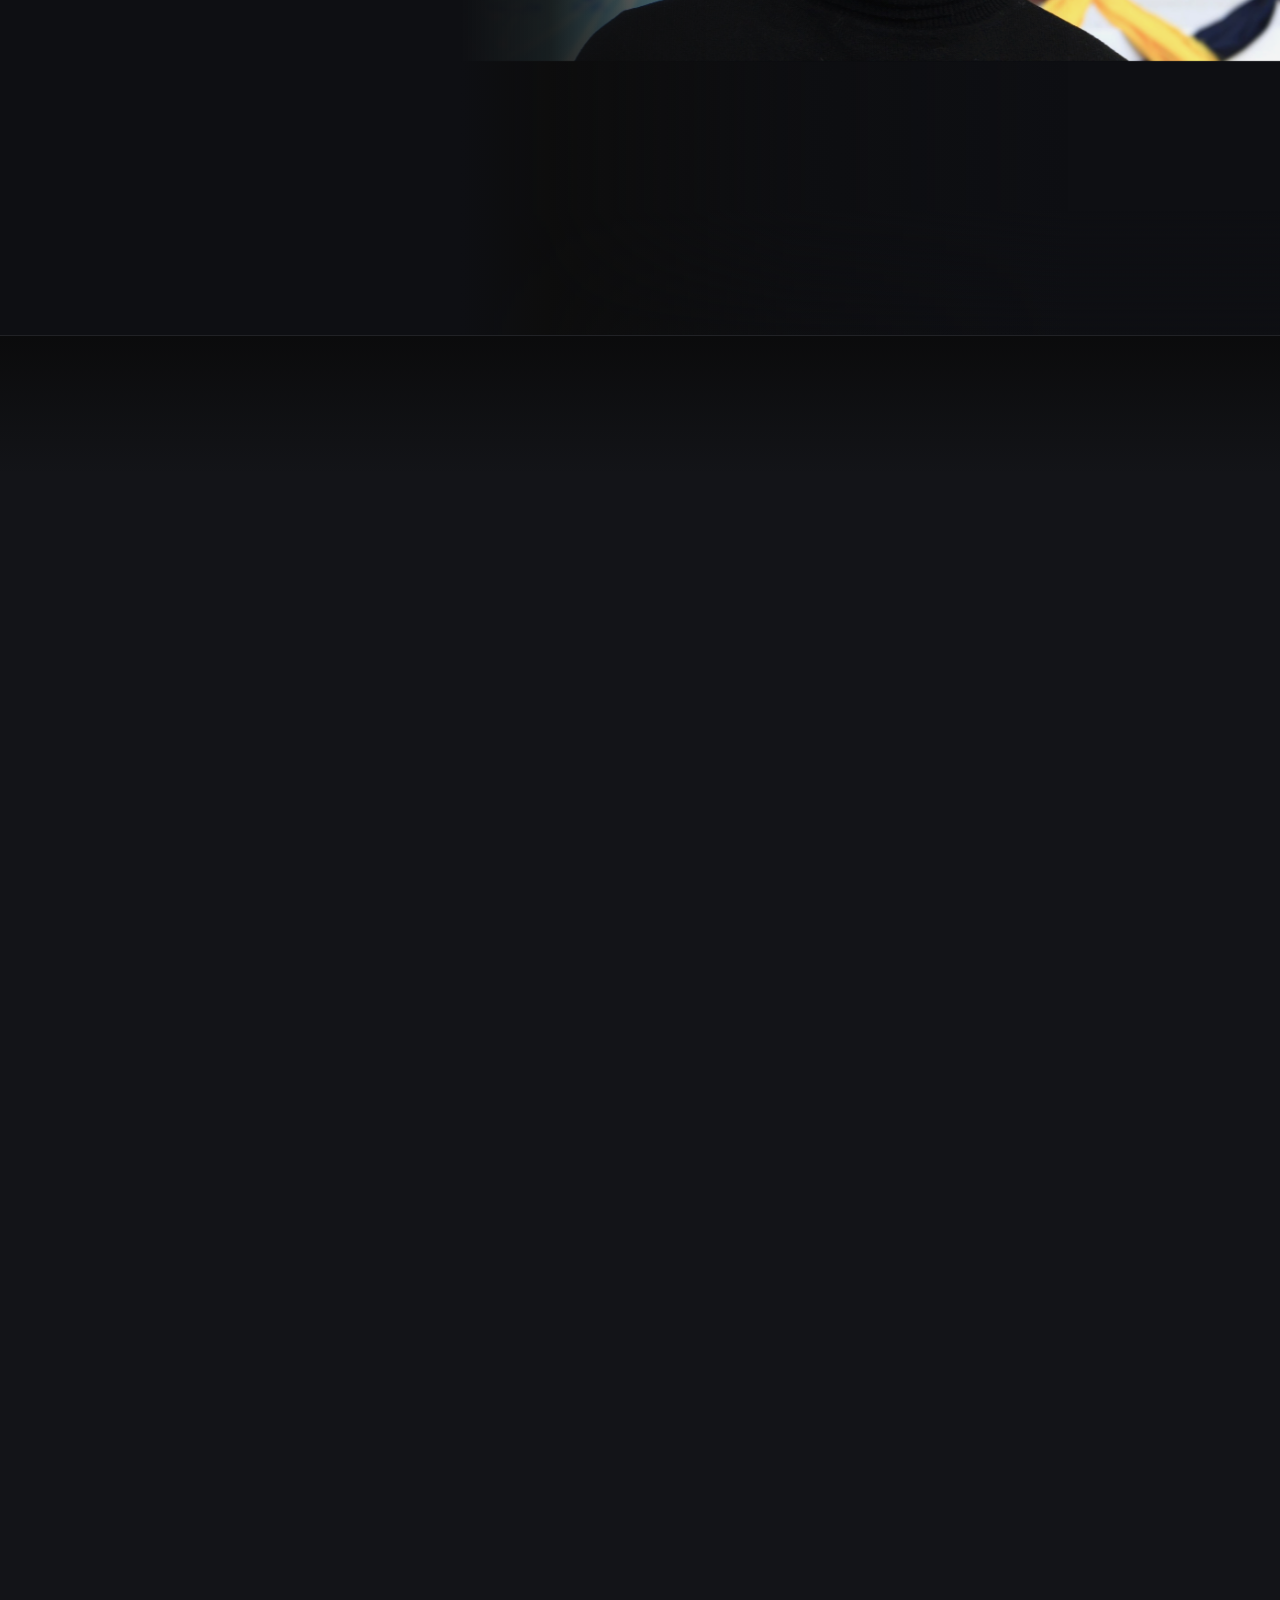
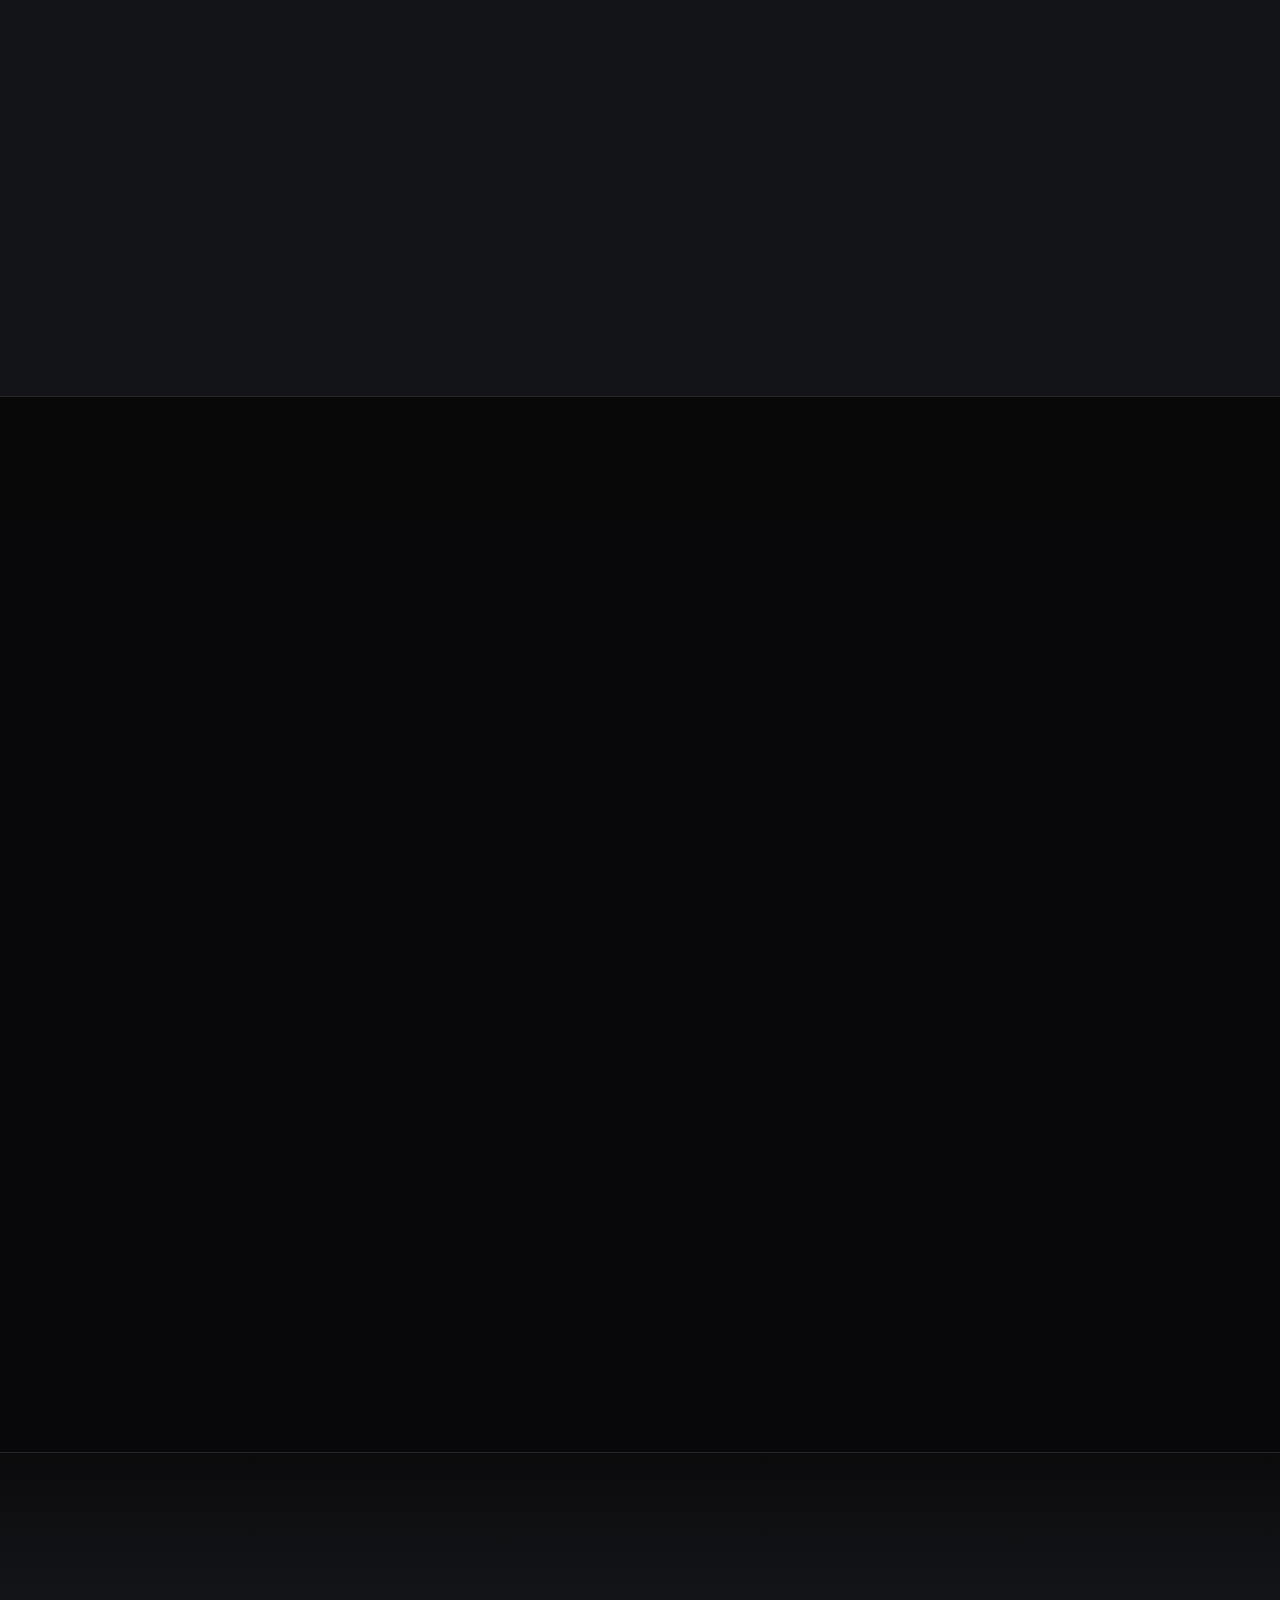
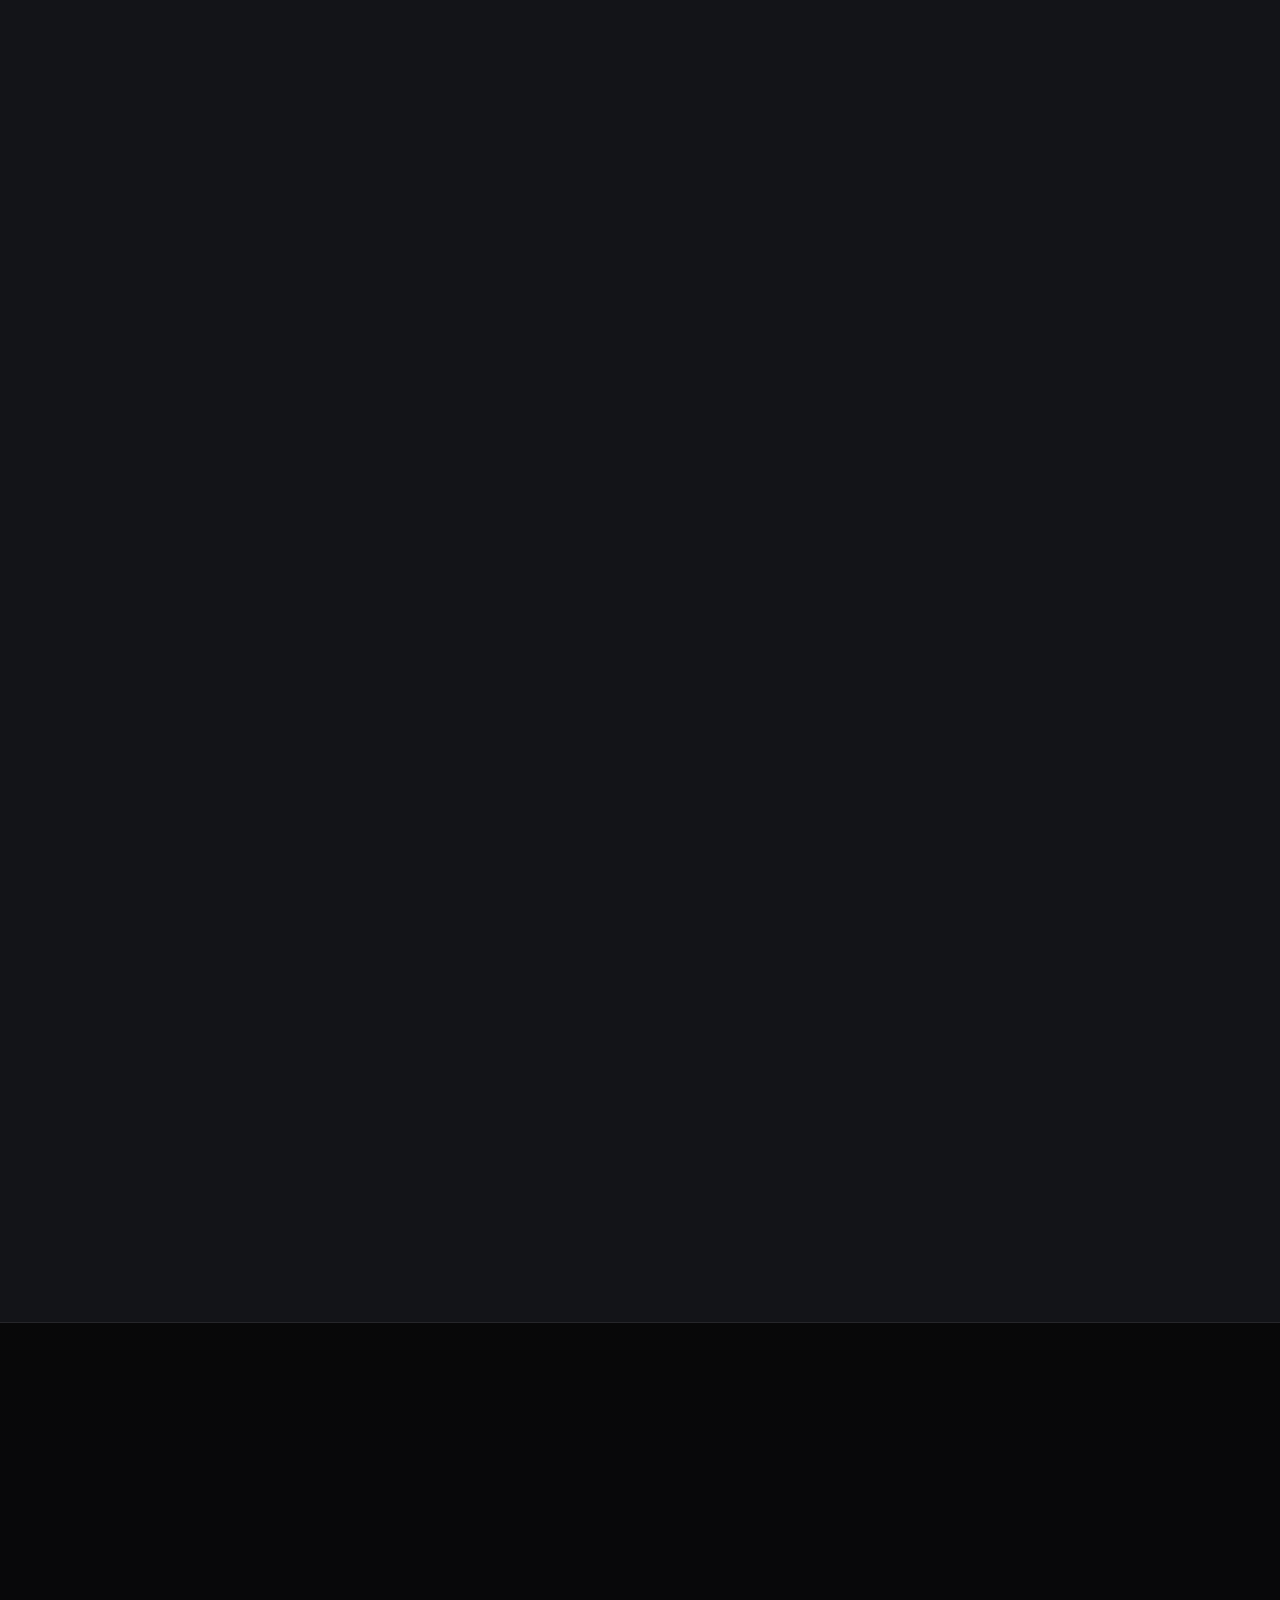
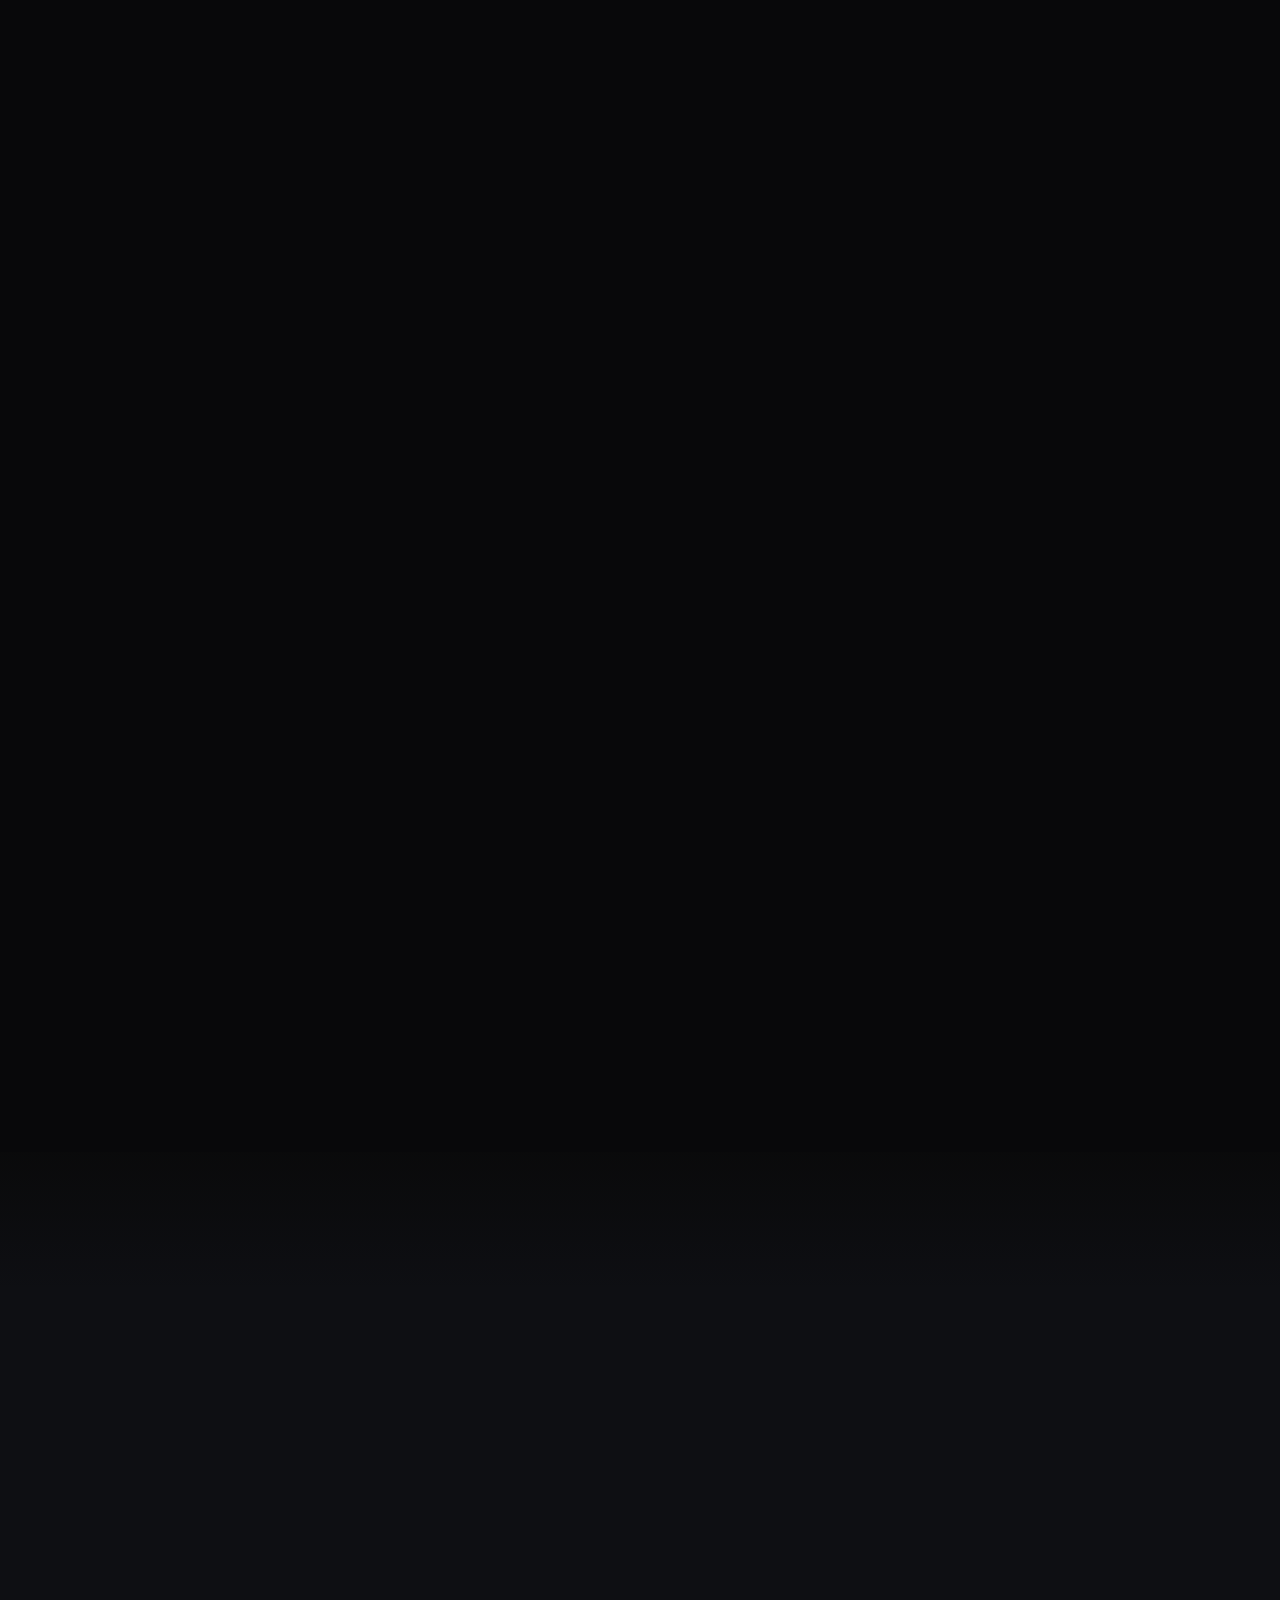
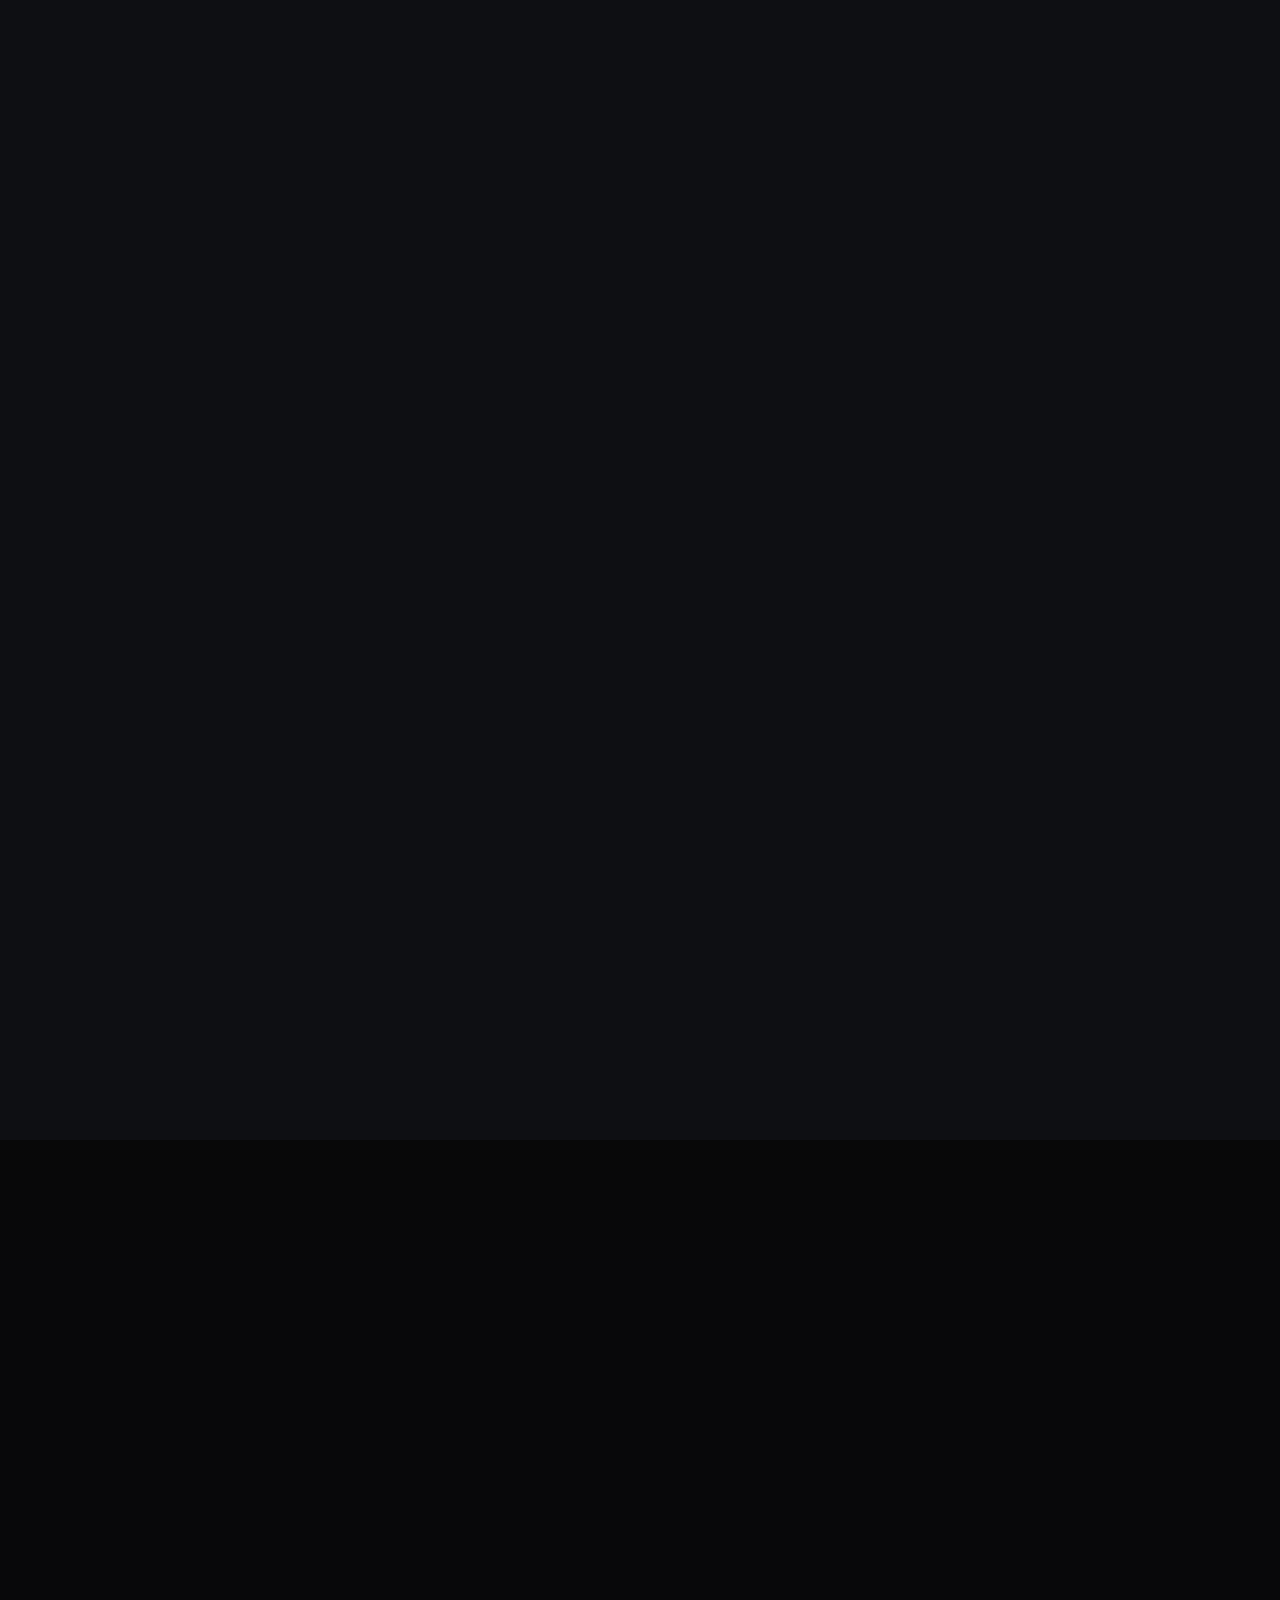
==== commit 23de4af6: "check" ====
--- a/index.html
+++ b/index.html
@@ -278,9 +278,9 @@
                             <span class="tag">REST</span>
                         </div>
                         <div class="project-links">
-                            <a href="https://github.com/Zelrey05/clinic_inventory" class="btn project-action-btn" target="_blank">
-                                <span>SOURCE REPO</span> &nearr;
-                            </a>
+                            <button type="button" class="btn project-action-btn repo-request-btn" data-project="USTP Clinic Management System">
+                                <span>REQUEST ACCESS</span> &nearr;
+                            </button>
                         </div>
                     </div>
                     <div class="project-visual">
@@ -840,7 +840,7 @@
                     <div class="timeline-date">2026</div>
                     <div class="timeline-role">DEVELOPER</div>
                     <div class="timeline-org">
-                        <a href="https://github.com/Zelrey05/clinic_inventory" target="_blank" rel="noopener noreferrer" class="timeline-org-link">USTP CLINIC MANAGEMENT SYSTEM &nearr;</a>
+                        <a href="#work" class="timeline-org-link">CAMPUS CLINIC &middot; USTP CLAVERIA &nearr;</a>
                     </div>
                     <div class="timeline-desc">
                         Engineered clinic records, inventory tracking, and consultations for the campus clinic at USTP Claveria. Integrated a specialized Python analytics engine powering predictive medicine demand forecasting and automated multi-format report exports.
@@ -979,11 +979,11 @@
     <div id="toast-modal" class="toast-modal hidden" aria-live="polite">
         <div class="toast-card">
             <button class="toast-close" id="toast-close" aria-label="Close Notification">&times;</button>
-            <div class="toast-icon">NOTICE</div>
-            <h3 class="toast-title">The resume is not available right now.</h3>
-            <p class="toast-desc">The updated document is currently being finalized. Feel free to reach out directly via email for credentials and project inquiries.</p>
+            <div class="toast-icon" id="toast-icon">NOTICE</div>
+            <h3 class="toast-title" id="toast-title">The resume is not available right now.</h3>
+            <p class="toast-desc" id="toast-desc">The updated document is currently being finalized. Feel free to reach out directly via email for credentials and project inquiries.</p>
             <div class="toast-action">
-                <a href="mailto:fermolance@gmail.com" class="btn toast-btn">CONTACT VIA EMAIL &nearr;</a>
+                <a href="mailto:fermolance@gmail.com" class="btn toast-btn" id="toast-btn">CONTACT VIA EMAIL &nearr;</a>
             </div>
         </div>
     </div>
--- a/css/style.css
+++ b/css/style.css
@@ -2020,6 +2020,9 @@
     border-radius: 6px;
     transition: all 0.3s cubic-bezier(0.16, 1, 0.3, 1);
     text-decoration: none;
+    cursor: pointer;
+    font-family: inherit;
+    line-height: inherit;
 }
 
 .project-action-btn:hover {
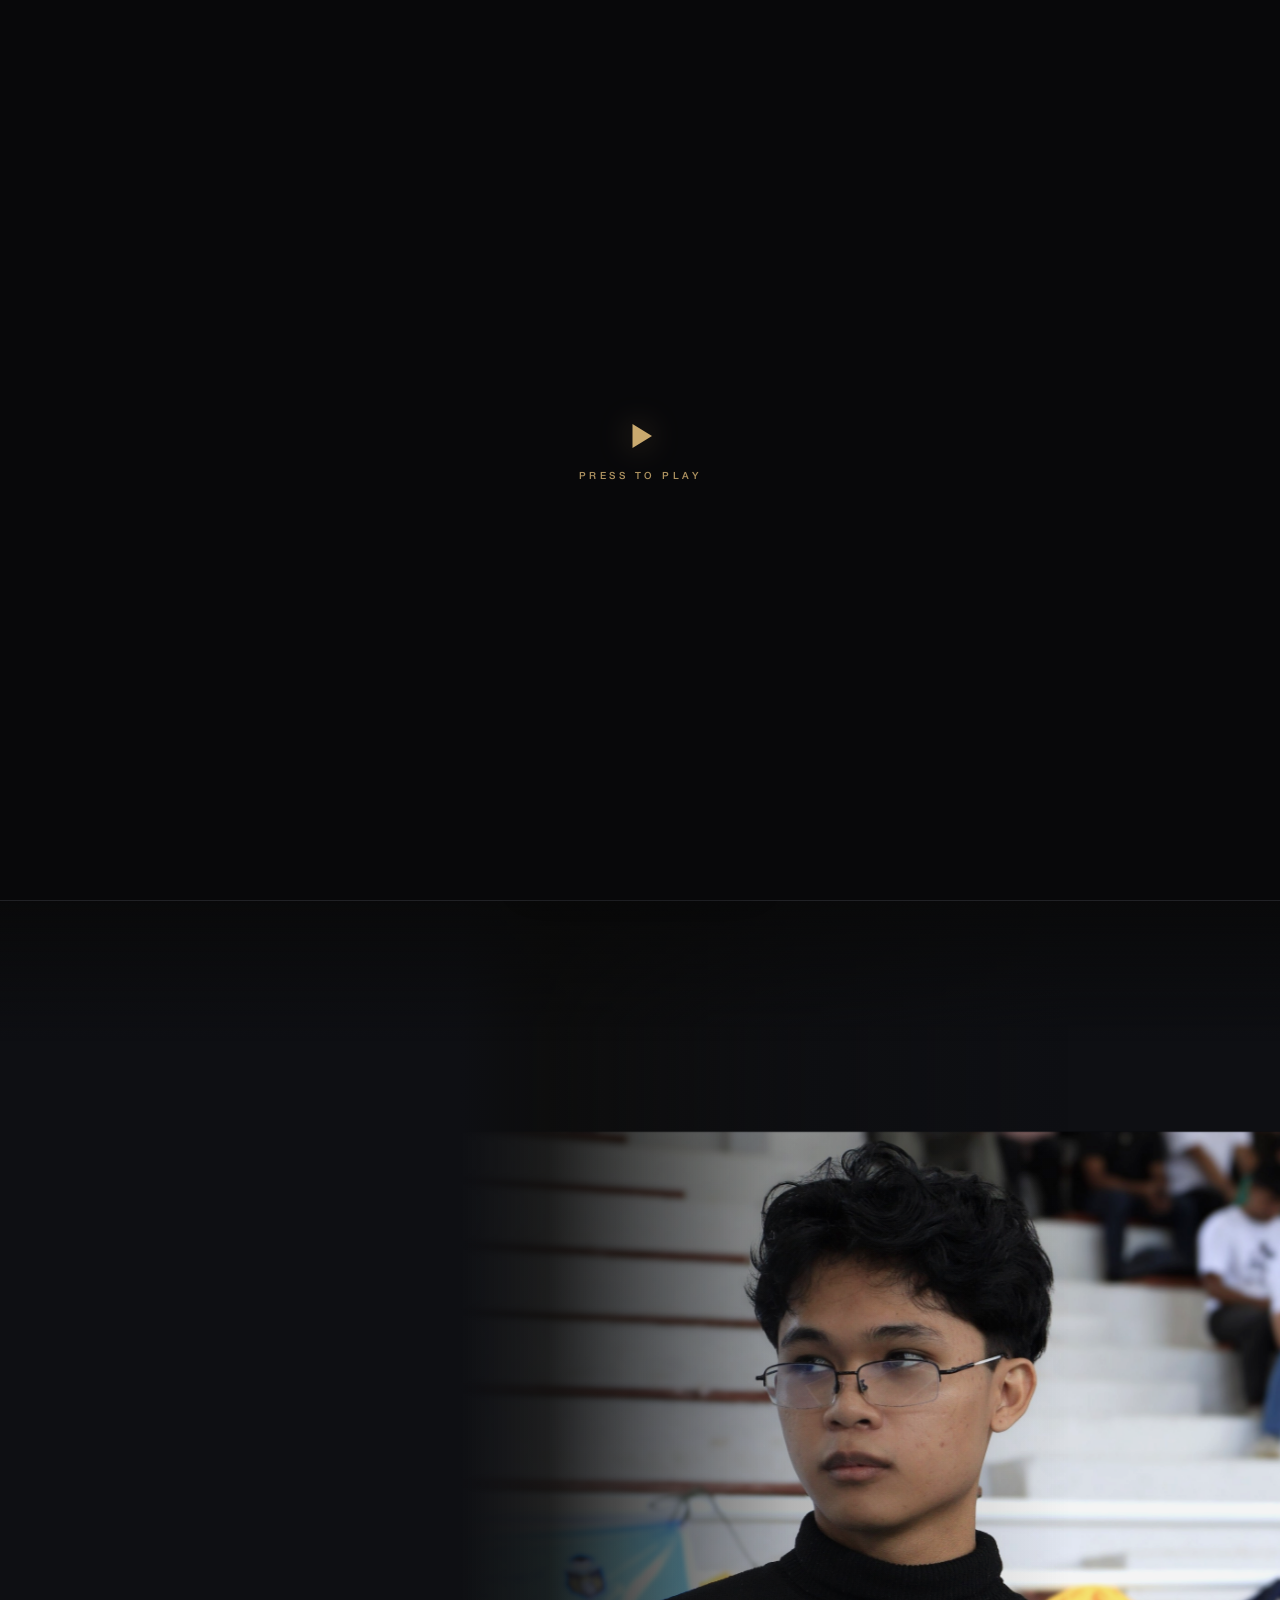
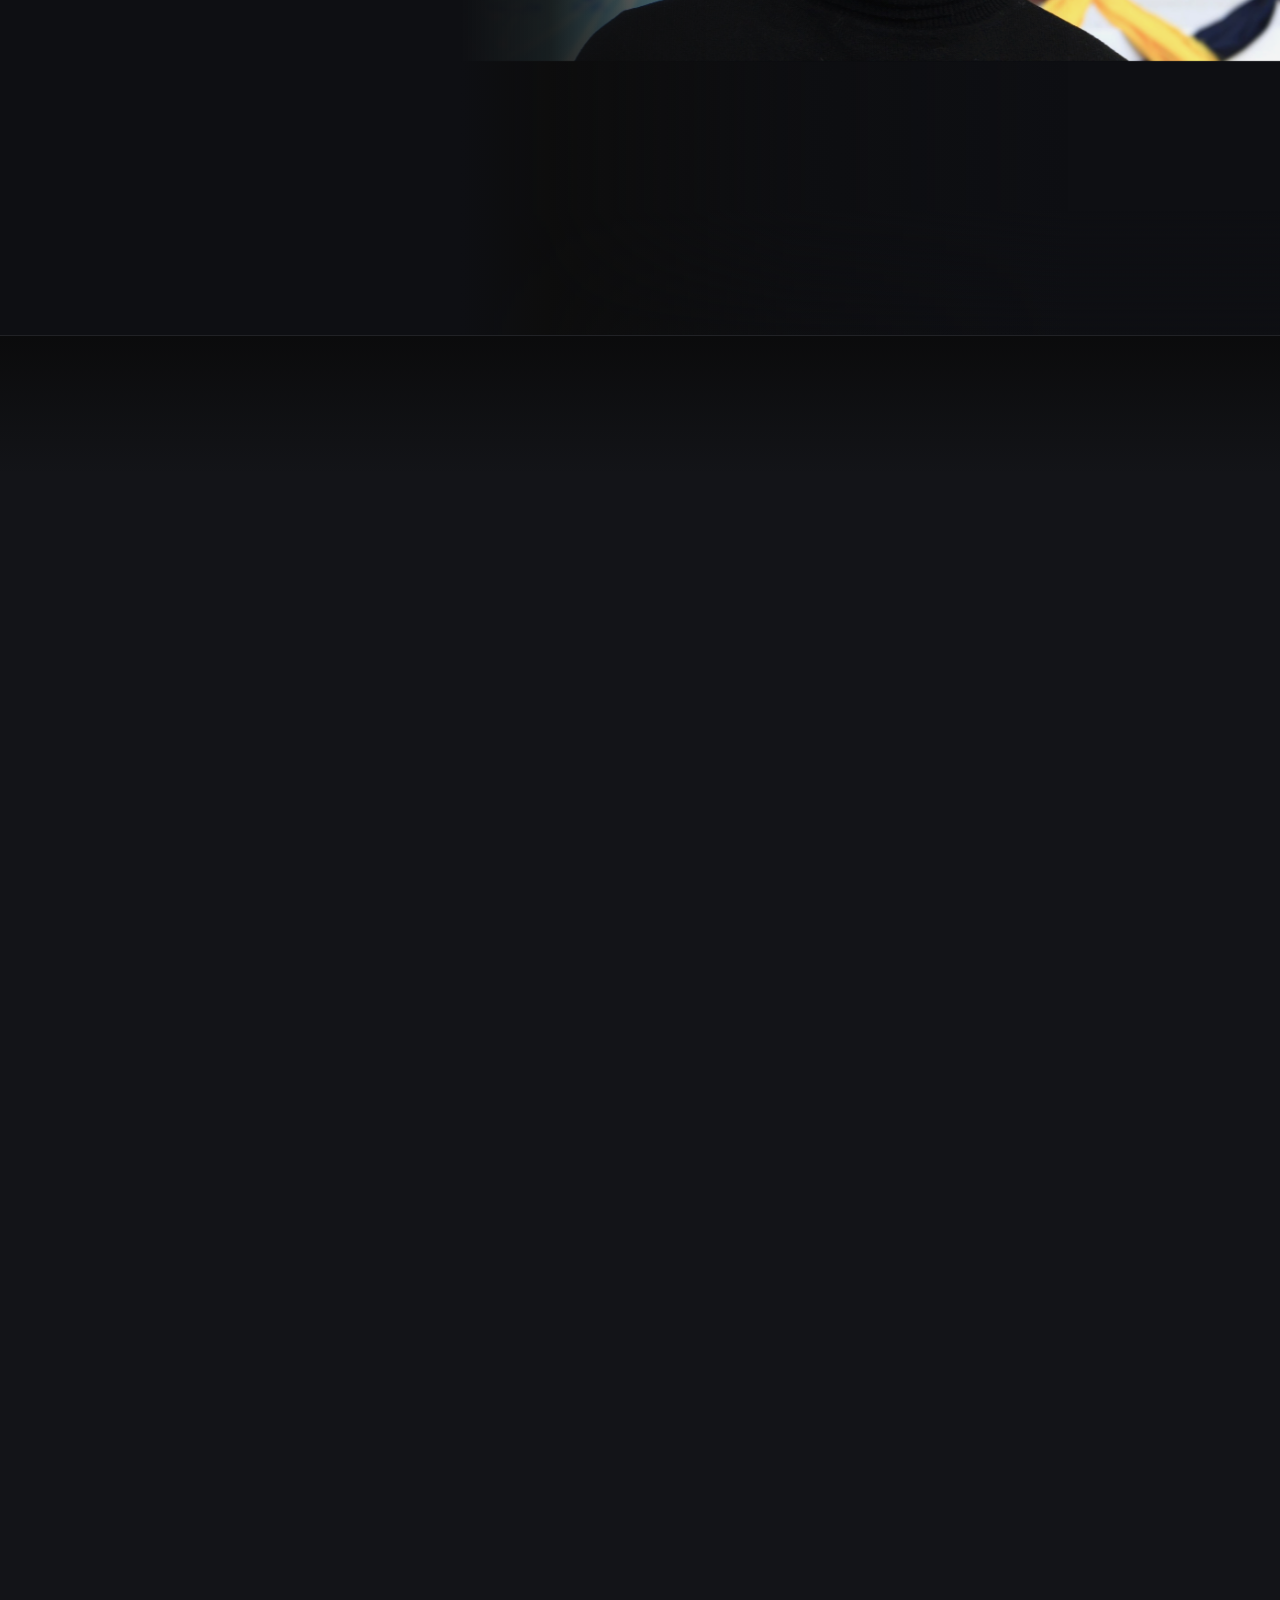
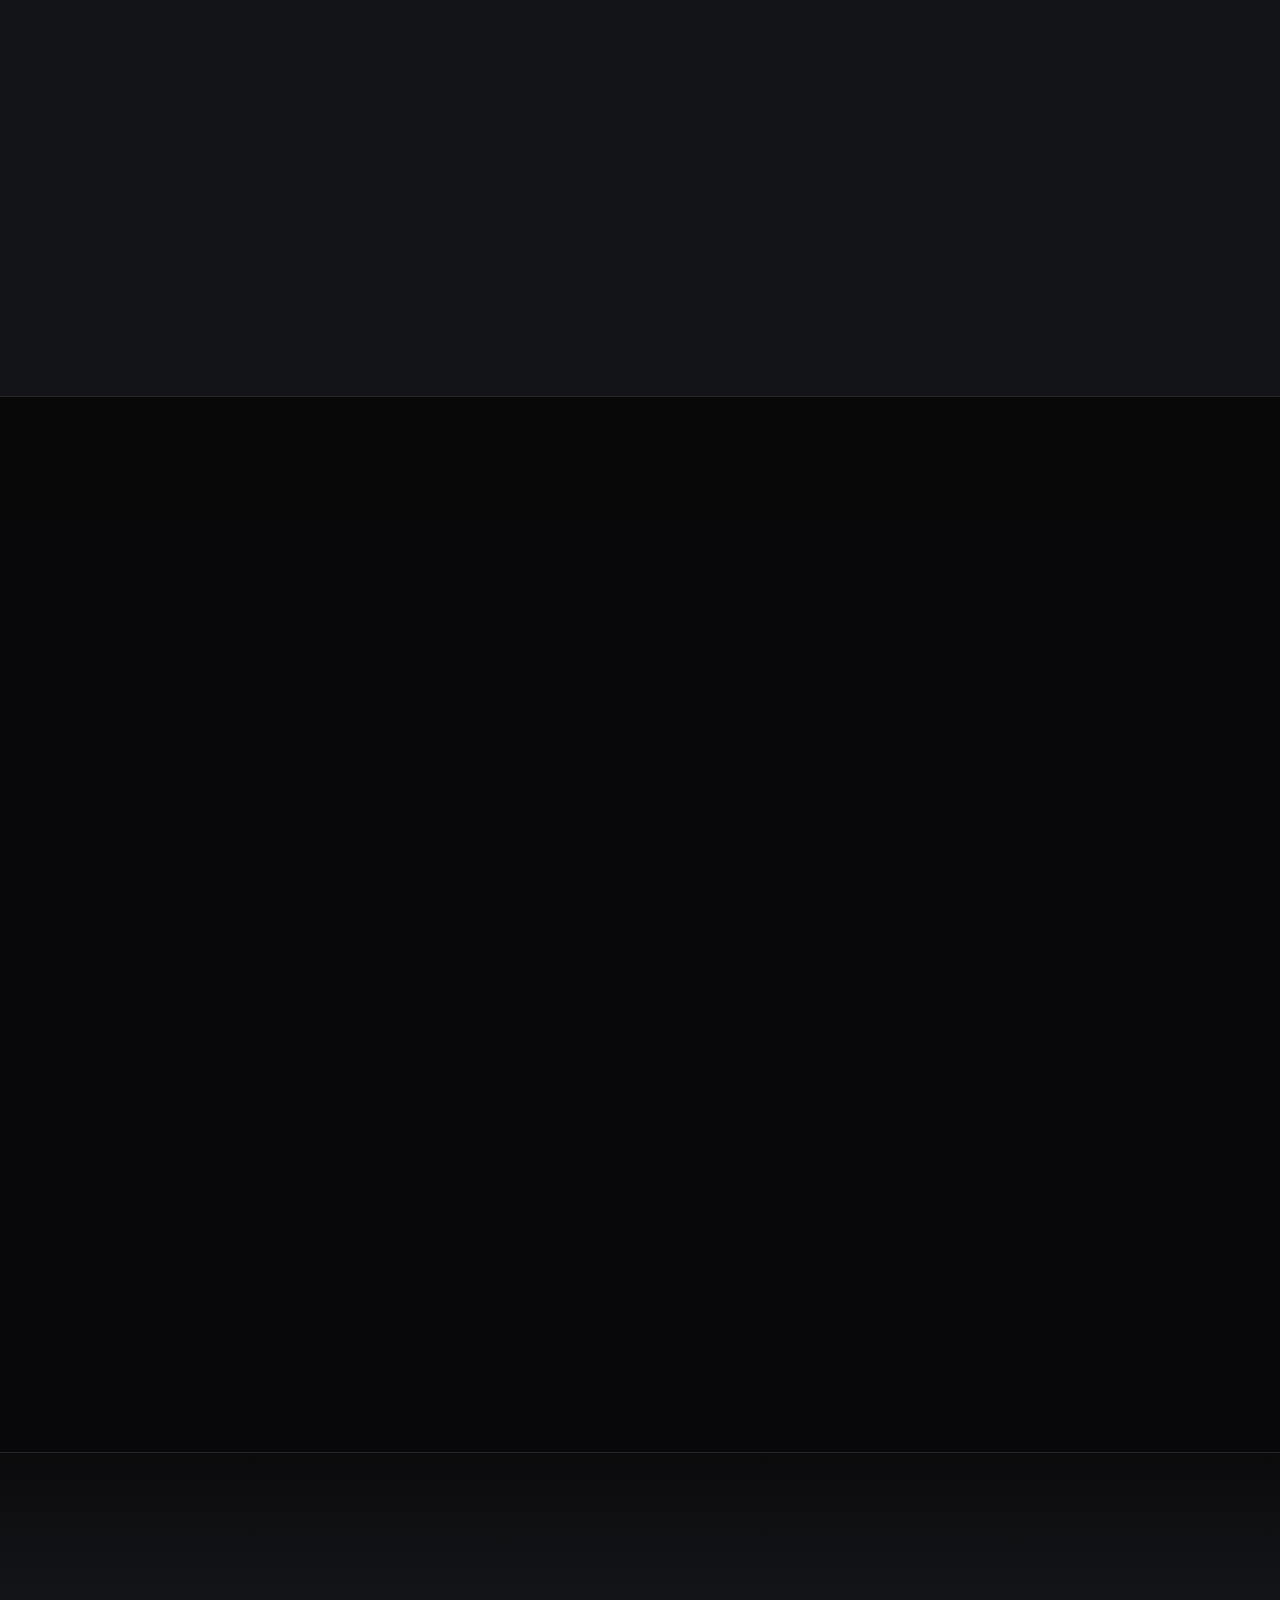
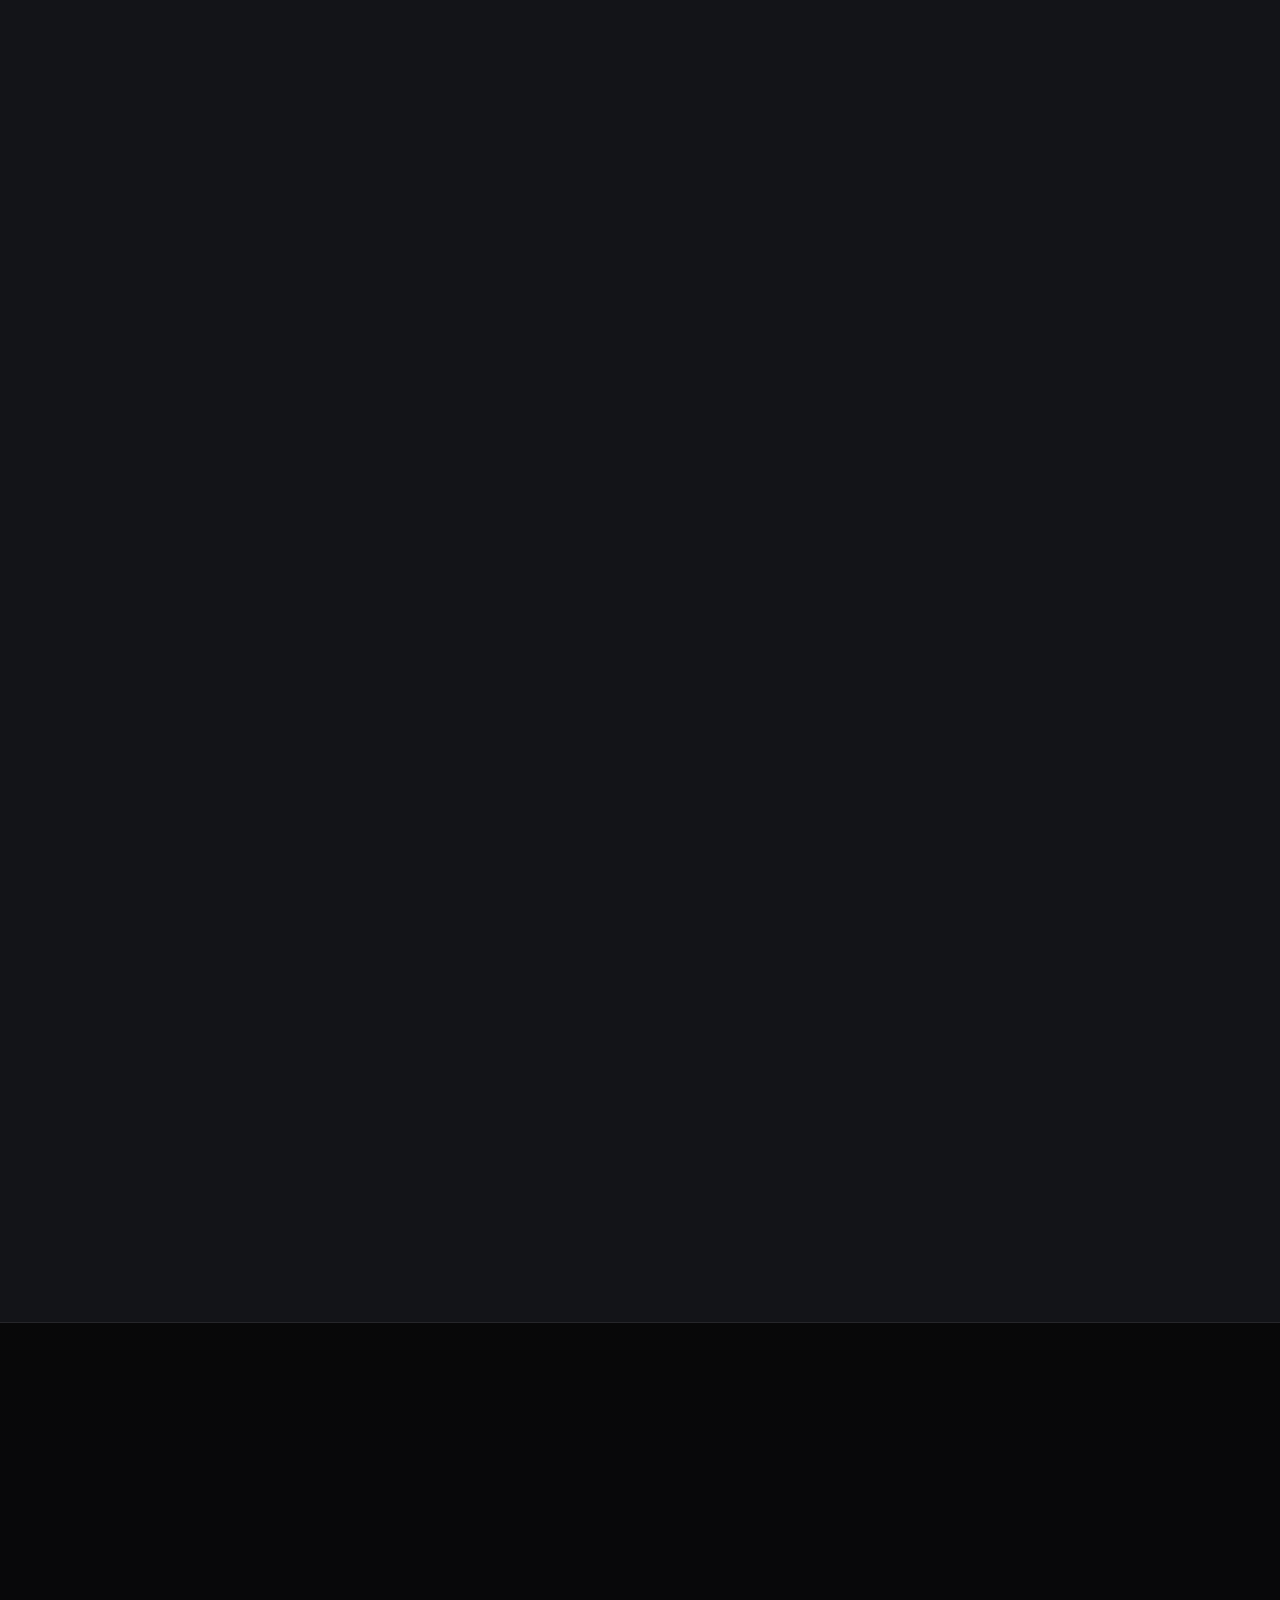
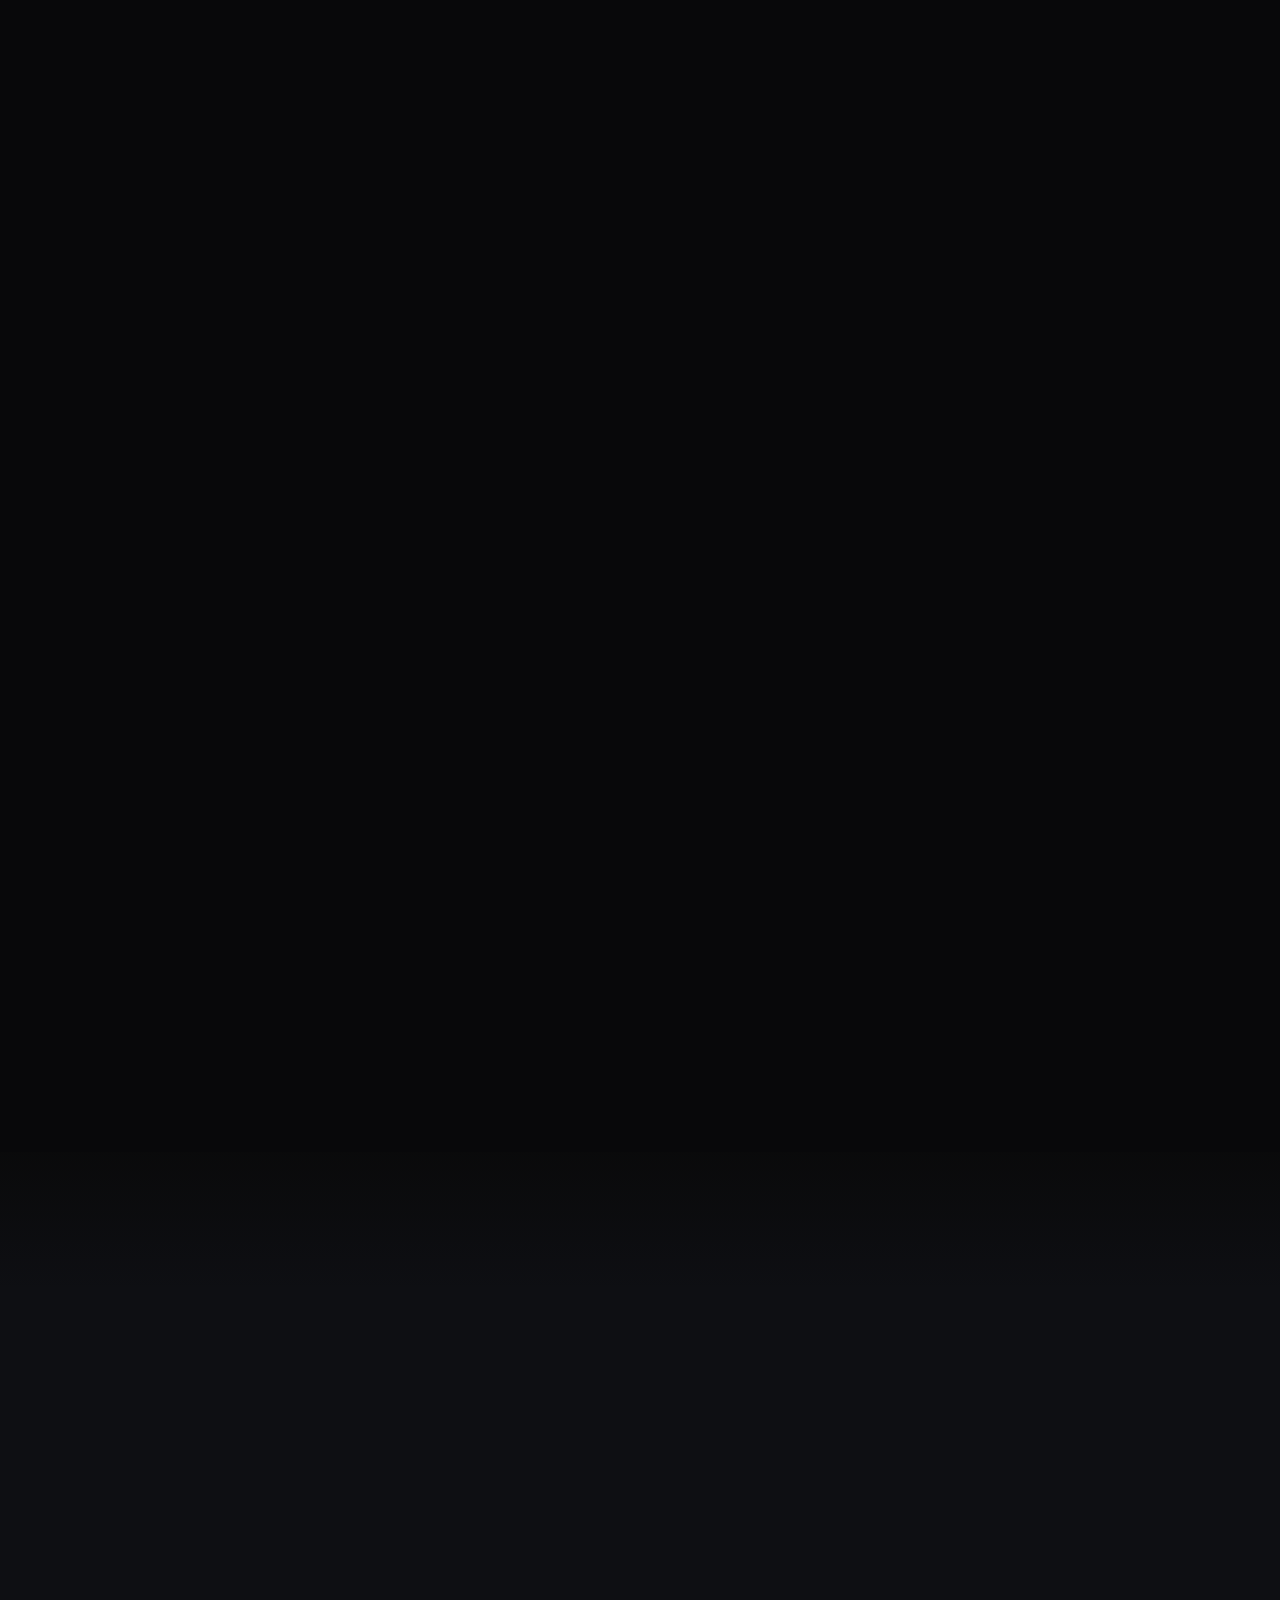
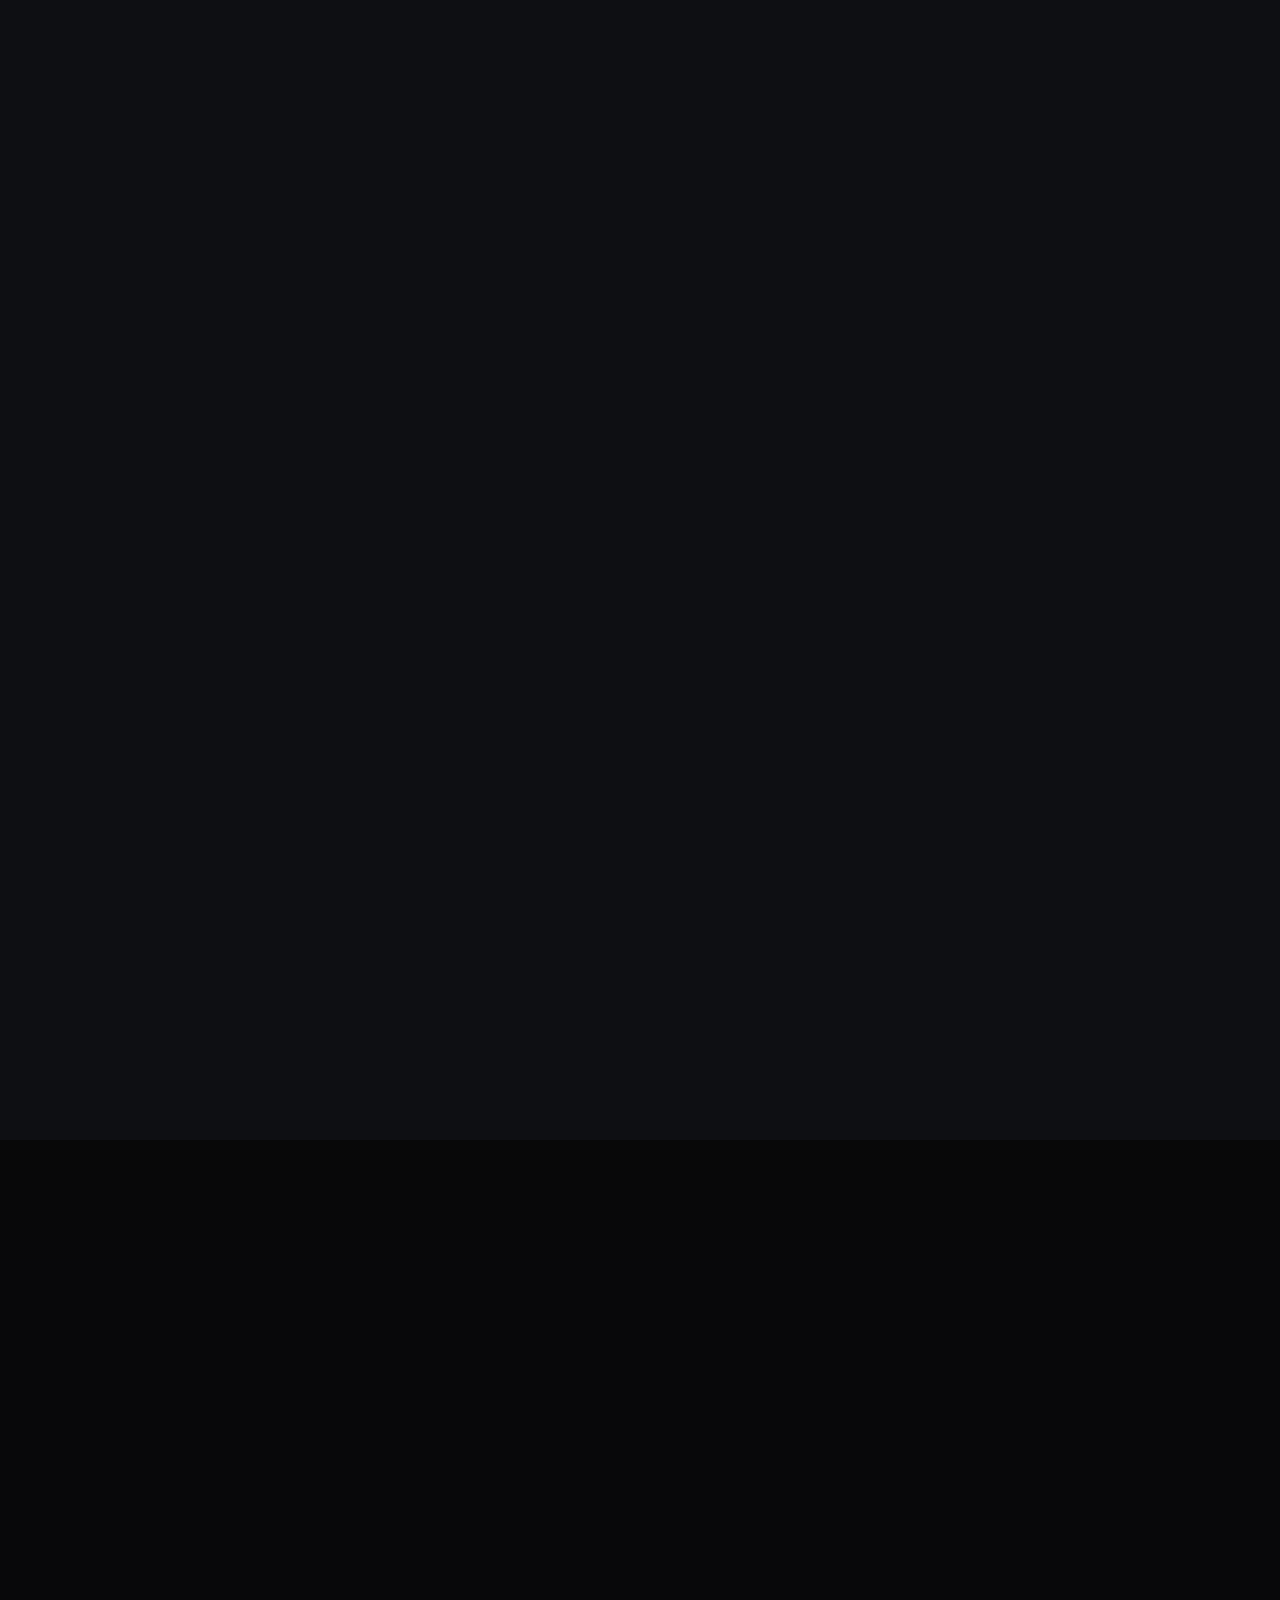
==== commit 3768268a: "check" ====
--- a/index.html
+++ b/index.html
@@ -57,7 +57,13 @@
     <!-- Navigation -->
     <nav class="site-nav">
         <a href="#hero" class="nav-brand"><span class="brand-char char-l">l</span><span class="brand-char char-a">a</span><span class="brand-char char-n">n</span><span class="brand-char char-c">c</span><span class="brand-char char-e">e</span><span class="brand-char char-dot">.</span></a>
-        <button class="mobile-menu-toggle" aria-label="Toggle Menu">MENU</button>
+        <button class="mobile-menu-toggle" aria-label="Toggle Navigation Menu" aria-expanded="false">
+            <span class="menu-icon-bars" aria-hidden="true">
+                <span class="menu-bar bar-top"></span>
+                <span class="menu-bar bar-mid"></span>
+                <span class="menu-bar bar-bot"></span>
+            </span>
+        </button>
         <ul class="nav-links">
             <li><a href="#about">ABOUT</a></li>
             <li><a href="#press">FEATURES</a></li>
--- a/css/style.css
+++ b/css/style.css
@@ -461,22 +461,66 @@
 
 .mobile-menu-toggle {
     display: none;
-    background: rgba(22, 22, 22, 0.85);
-    border: 1px solid var(--border);
+    align-items: center;
+    justify-content: center;
+    width: 42px;
+    height: 42px;
+    padding: 0;
+    background: rgba(22, 22, 26, 0.75);
+    border: 1px solid rgba(255, 255, 255, 0.12);
+    border-radius: 50%;
     color: var(--white);
-    font-size: 0.65rem;
-    letter-spacing: 0.2em;
-    padding: 0.6rem 1.2rem;
     cursor: pointer;
-    font-family: var(--font-sans);
-    transition: border-color 0.3s, color 0.3s, background 0.3s;
     position: relative;
     z-index: 1002;
     touch-action: manipulation;
-}
-.mobile-menu-toggle:hover {
+    backdrop-filter: blur(12px);
+    -webkit-backdrop-filter: blur(12px);
+    transition: border-color 0.3s ease, background 0.3s ease, transform 0.3s cubic-bezier(0.16, 1, 0.3, 1), box-shadow 0.3s ease;
+}
+
+.mobile-menu-toggle:hover,
+.mobile-menu-toggle.is-active {
     border-color: var(--gold);
-    color: var(--gold);
+    background: rgba(201, 169, 110, 0.12);
+    box-shadow: 0 0 15px rgba(201, 169, 110, 0.25);
+}
+
+.menu-icon-bars {
+    width: 18px;
+    height: 13px;
+    position: relative;
+    display: flex;
+    flex-direction: column;
+    justify-content: space-between;
+    pointer-events: none;
+}
+
+.menu-bar {
+    display: block;
+    width: 100%;
+    height: 1.5px;
+    background: var(--white);
+    border-radius: 2px;
+    transition: transform 0.35s cubic-bezier(0.16, 1, 0.3, 1), opacity 0.25s ease, background-color 0.3s ease;
+    transform-origin: center;
+}
+
+.mobile-menu-toggle.is-active .menu-bar {
+    background: var(--gold);
+}
+
+.mobile-menu-toggle.is-active .bar-top {
+    transform: translateY(5.75px) rotate(45deg);
+}
+
+.mobile-menu-toggle.is-active .bar-mid {
+    opacity: 0;
+    transform: scaleX(0);
+}
+
+.mobile-menu-toggle.is-active .bar-bot {
+    transform: translateY(-5.75px) rotate(-45deg);
 }
 
 /* ============================================================
--- a/css/responsive.css
+++ b/css/responsive.css
@@ -116,47 +116,100 @@
 
     /* ---- Nav ---- */
     .site-nav {
-        padding: 1.25rem var(--page-margin);
+        padding: 1.15rem var(--page-margin);
+        display: flex;
         justify-content: space-between;
-    }
-    .nav-links { display: none; }
+        align-items: center;
+    }
+    .nav-brand {
+        order: 1; /* Brand on the left */
+    }
     .mobile-menu-toggle {
-        display: block;
-        position: relative;
-        z-index: 1002;
-    }
-
-    .nav-links.mobile-open {
+        display: flex;
+        order: 2; /* Menu button on the right */
+        margin-left: auto;
+    }
+
+    .nav-links {
         display: flex !important;
         flex-direction: column;
         position: fixed;
         inset: 0;
         width: 100vw;
         height: 100vh;
-        background: rgba(10,10,10,0.98);
-        backdrop-filter: blur(25px);
-        -webkit-backdrop-filter: blur(25px);
+        background: radial-gradient(circle at 10% 20%, rgba(18, 18, 22, 0.98) 0%, rgba(8, 8, 10, 0.99) 100%);
+        backdrop-filter: blur(30px);
+        -webkit-backdrop-filter: blur(30px);
         justify-content: center;
-        align-items: center;
+        align-items: flex-start; /* Hugged to the left */
         gap: 1.15rem;
         z-index: 1001;
         list-style: none;
-        padding: 2.5rem 1rem;
+        padding: 6.5rem calc(var(--page-margin) + 0.75rem) 4rem;
         margin: 0;
         overflow-y: auto;
+        -webkit-overflow-scrolling: touch;
+        opacity: 0;
+        visibility: hidden;
+        transform: translateX(-100%);
+        transition: transform 0.45s cubic-bezier(0.16, 1, 0.3, 1), opacity 0.35s ease, visibility 0.45s;
+        pointer-events: none;
+    }
+
+    .nav-links.mobile-open {
+        opacity: 1;
+        visibility: visible;
+        transform: translateX(0);
+        pointer-events: auto;
+    }
+
+    .nav-links li {
+        list-style: none;
+        text-align: left;
+        width: 100%;
+        opacity: 0;
+        transform: translateX(-28px);
+        transition: opacity 0.4s cubic-bezier(0.16, 1, 0.3, 1), transform 0.45s cubic-bezier(0.16, 1, 0.3, 1);
     }
 
     .nav-links.mobile-open li {
-        list-style: none;
-        text-align: center;
-    }
-
-    .nav-links.mobile-open li a {
-        font-size: 0.95rem;
-        letter-spacing: 0.2em;
+        opacity: 1;
+        transform: translateX(0);
+    }
+
+    .nav-links.mobile-open li:nth-child(1) { transition-delay: 0.06s; }
+    .nav-links.mobile-open li:nth-child(2) { transition-delay: 0.10s; }
+    .nav-links.mobile-open li:nth-child(3) { transition-delay: 0.14s; }
+    .nav-links.mobile-open li:nth-child(4) { transition-delay: 0.18s; }
+    .nav-links.mobile-open li:nth-child(5) { transition-delay: 0.22s; }
+    .nav-links.mobile-open li:nth-child(6) { transition-delay: 0.26s; }
+    .nav-links.mobile-open li:nth-child(7) { transition-delay: 0.30s; }
+    .nav-links.mobile-open li:nth-child(8) { transition-delay: 0.34s; }
+    .nav-links.mobile-open li:nth-child(9) { transition-delay: 0.38s; }
+
+    .nav-links li a {
+        font-family: 'Helvetica Neue', 'HelveticaNeue', Helvetica, Arial, sans-serif;
+        font-size: clamp(1.65rem, 7vw, 2.35rem);
+        font-weight: 500;
+        letter-spacing: -0.025em;
+        line-height: 1.15;
+        text-transform: uppercase;
         color: var(--white);
-        padding: 0.35rem 1rem;
-        display: inline-block;
+        padding: 0.25rem 0;
+        display: inline-flex;
+        align-items: center;
+        text-align: left;
+        transition: transform 0.25s cubic-bezier(0.16, 1, 0.3, 1), color 0.25s ease;
+    }
+
+    .nav-links li a:hover,
+    .nav-links li a:active {
+        color: var(--gold);
+        transform: translateX(10px);
+    }
+
+    .nav-links li a::after {
+        display: none;
     }
 
     /* ---- Modal on Mobile ---- */
@@ -369,7 +422,7 @@
     .folder {
         position: relative;
         width: 100%;
-        height: 270px;
+        height: 295px;
         bottom: auto;
         transform: translateY(var(--enter, 0px));
         margin-top: var(--mt, 0px);
@@ -400,13 +453,16 @@
     /* Mobile Front Flap */
     .folder-front {
         top: 38px;
-        padding: 16px 14px;
+        padding: 20px 16px;
         border-radius: 10px;
         align-items: flex-start;
         text-align: left;
+        display: flex;
+        flex-direction: column;
+        justify-content: space-between;
     }
     .folder-num {
-        font-size: 38px;
+        font-size: clamp(2.4rem, 8vw, 3.2rem);
         line-height: 1;
         margin-bottom: auto;
         text-align: left;
@@ -414,27 +470,22 @@
         -webkit-text-stroke: 1px rgba(201, 169, 110, 0.55);
     }
     .folder-title {
-        font-size: 13.5px;
-        line-height: 1.25;
-        letter-spacing: -0.01em;
+        font-family: 'Helvetica Neue', 'HelveticaNeue', Helvetica, Arial, sans-serif;
+        font-size: clamp(1.35rem, 5.5vw, 1.85rem) !important;
+        font-weight: 600;
+        line-height: 1.12;
+        letter-spacing: -0.025em;
         text-transform: none;
         text-align: left;
         width: 100%;
         align-self: flex-start;
-        margin: 0 0 4px 0;
+        margin: 0;
+        color: var(--white);
+        word-break: normal;
+        overflow-wrap: break-word;
     }
     .folder-sub {
         display: none !important;
-    }
-    .folder-cue {
-        font-size: 8px;
-        margin-top: 4px;
-        margin-left: 0;
-        align-self: flex-start;
-        gap: 5px;
-    }
-    .folder-cue-icon {
-        font-size: 9px;
     }
 
     /* Mobile Paper Document */
@@ -442,8 +493,8 @@
         left: 6px;
         right: 6px;
         top: 44px;
-        height: 270px;
-        padding: 14px 10px 120px;
+        height: 295px;
+        padding: 16px 12px 120px;
         border-radius: 8px 8px 0 0;
         scrollbar-width: none;
         -ms-overflow-style: none;
@@ -456,12 +507,12 @@
         height: 0;
     }
     .paper-header {
-        margin-bottom: 10px;
-        padding-bottom: 6px;
+        margin-bottom: 12px;
+        padding-bottom: 8px;
     }
     .paper-title {
-        font-size: 8.5px;
-        letter-spacing: 0.1em;
+        font-size: 10.5px !important;
+        letter-spacing: 0.12em;
     }
     .paper-indicator {
         width: 4px;
@@ -811,21 +862,23 @@
         gap: 12px 8px;
     }
     .folder {
-        height: 255px;
+        height: 285px;
     }
     .folder-num {
-        font-size: 34px;
+        font-size: clamp(2.2rem, 7.5vw, 2.75rem);
         text-align: left;
         align-self: flex-start;
     }
     .folder-title {
-        font-size: 12px;
+        font-size: clamp(1.22rem, 5.2vw, 1.55rem) !important;
+        line-height: 1.15;
+        letter-spacing: -0.025em;
         text-transform: none;
         text-align: left;
     }
     .folder-paper {
-        height: 255px;
-        padding: 12px 8px 110px;
+        height: 285px;
+        padding: 14px 10px 110px;
     }
 }
 
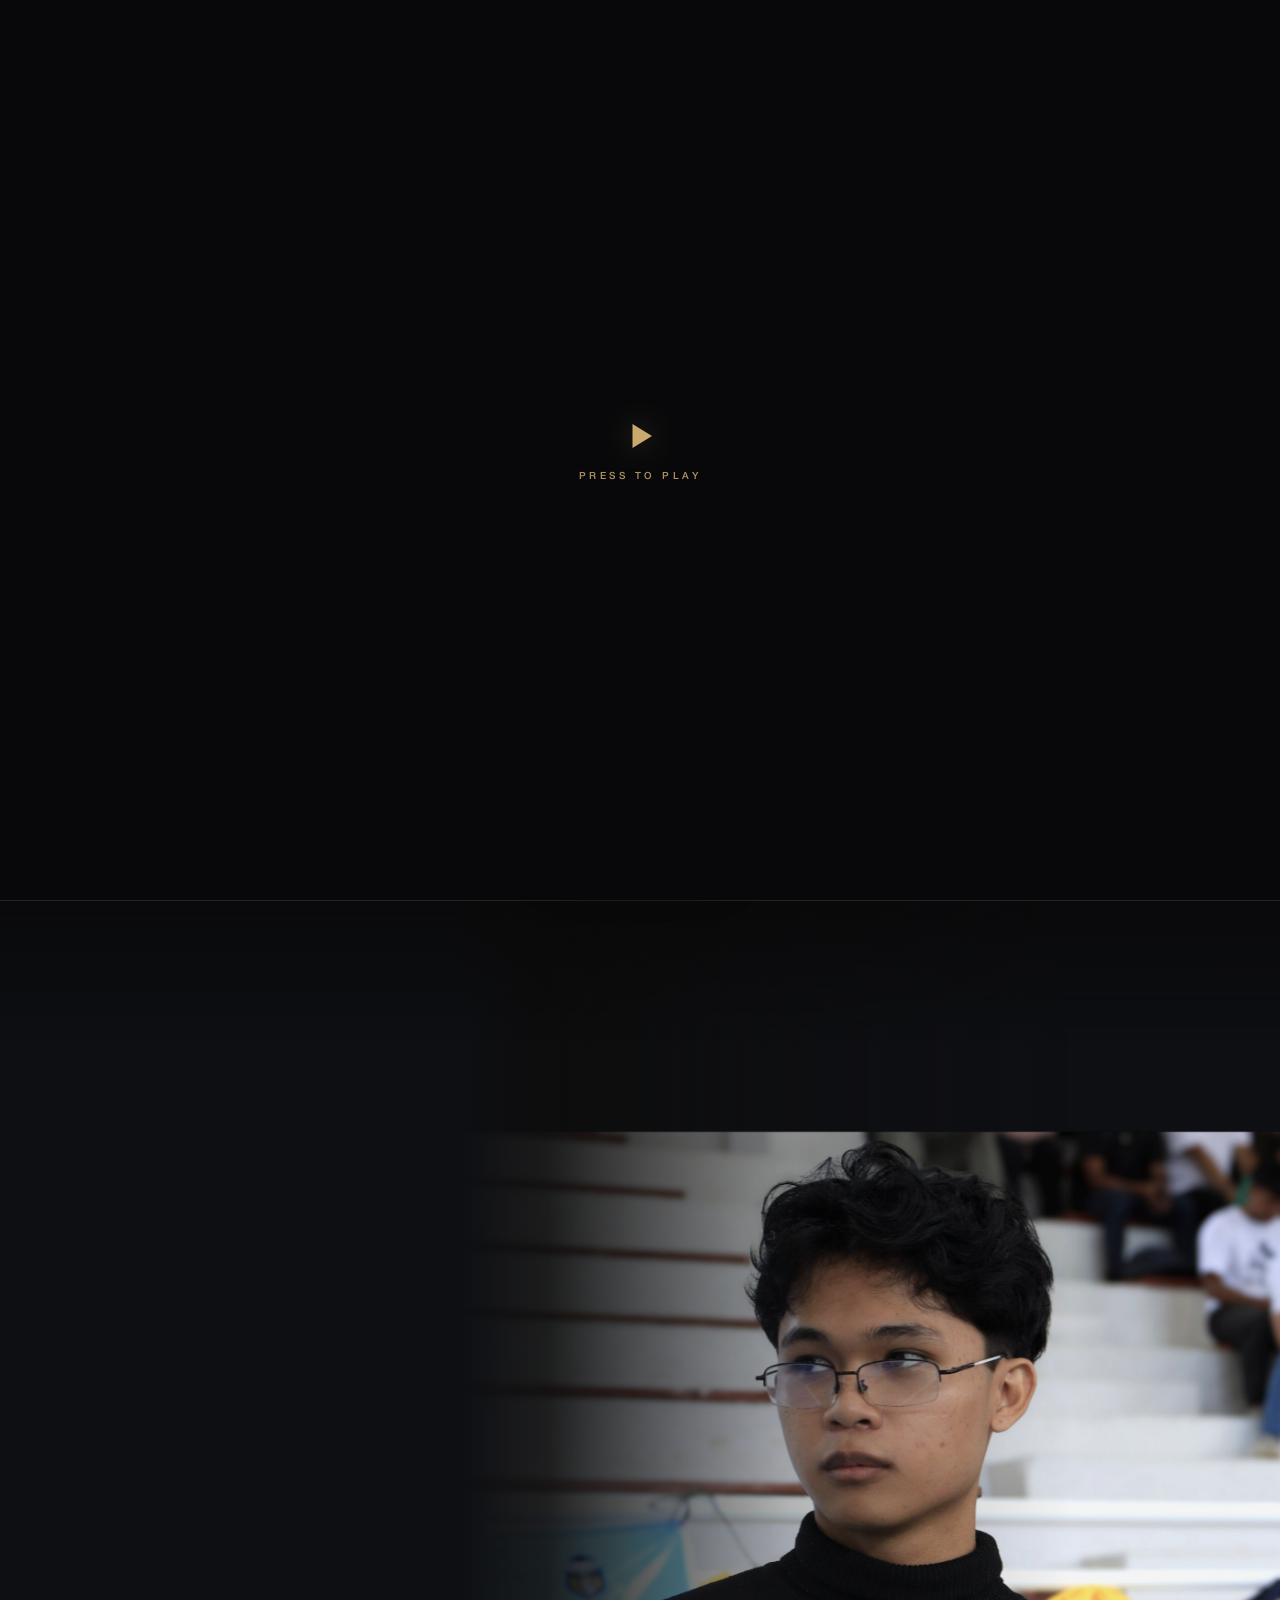
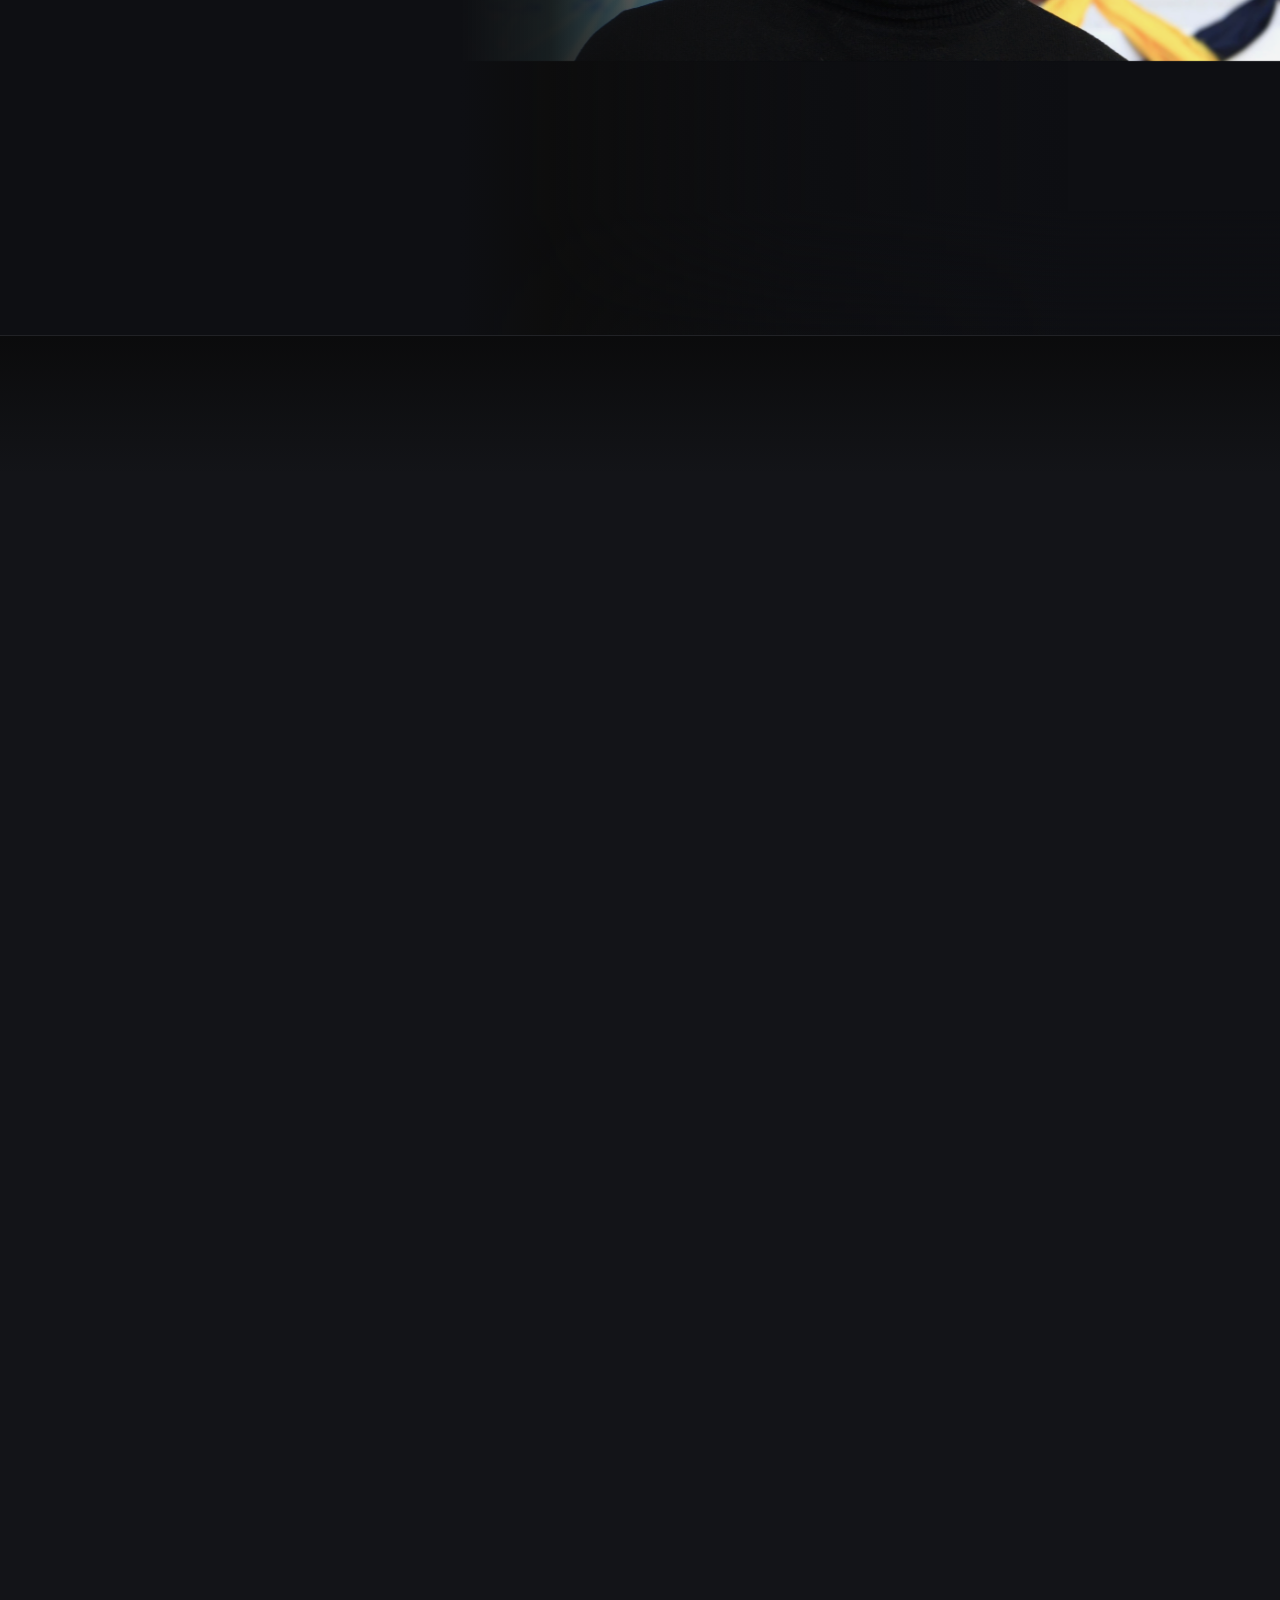
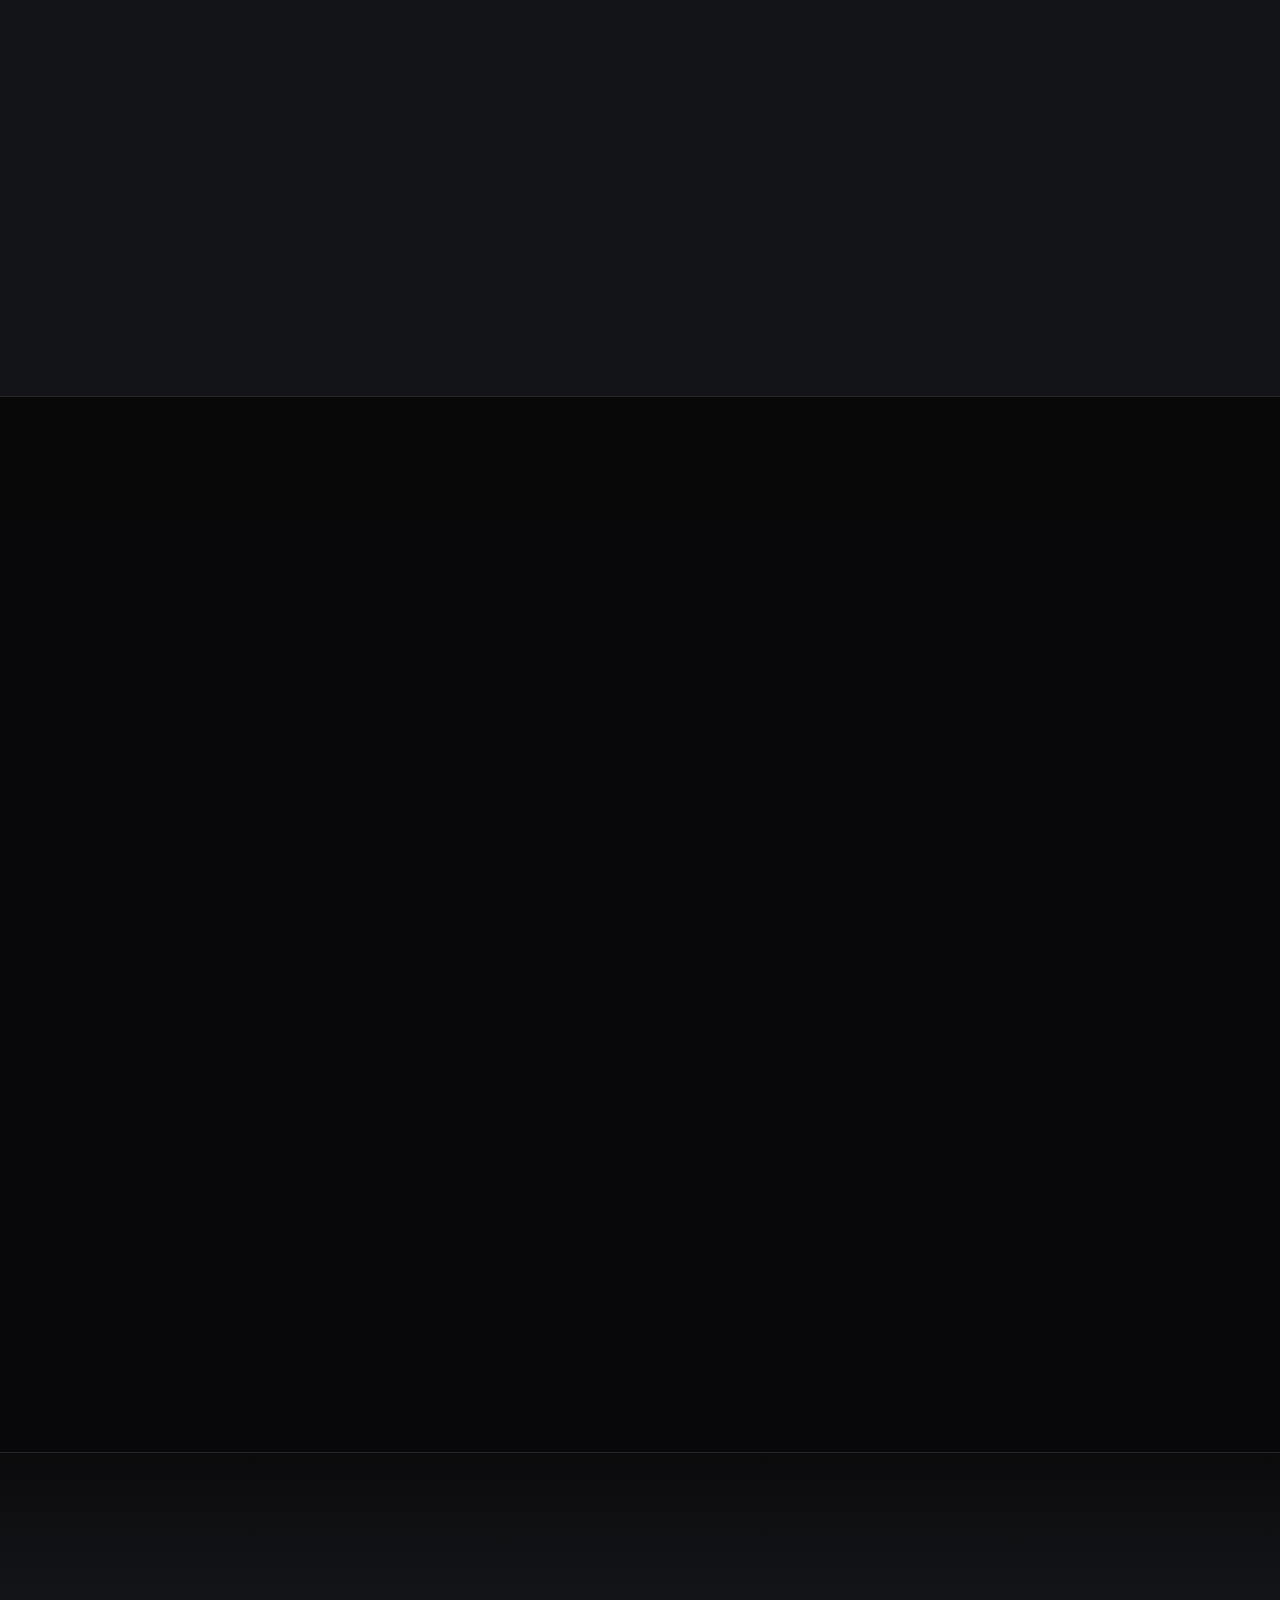
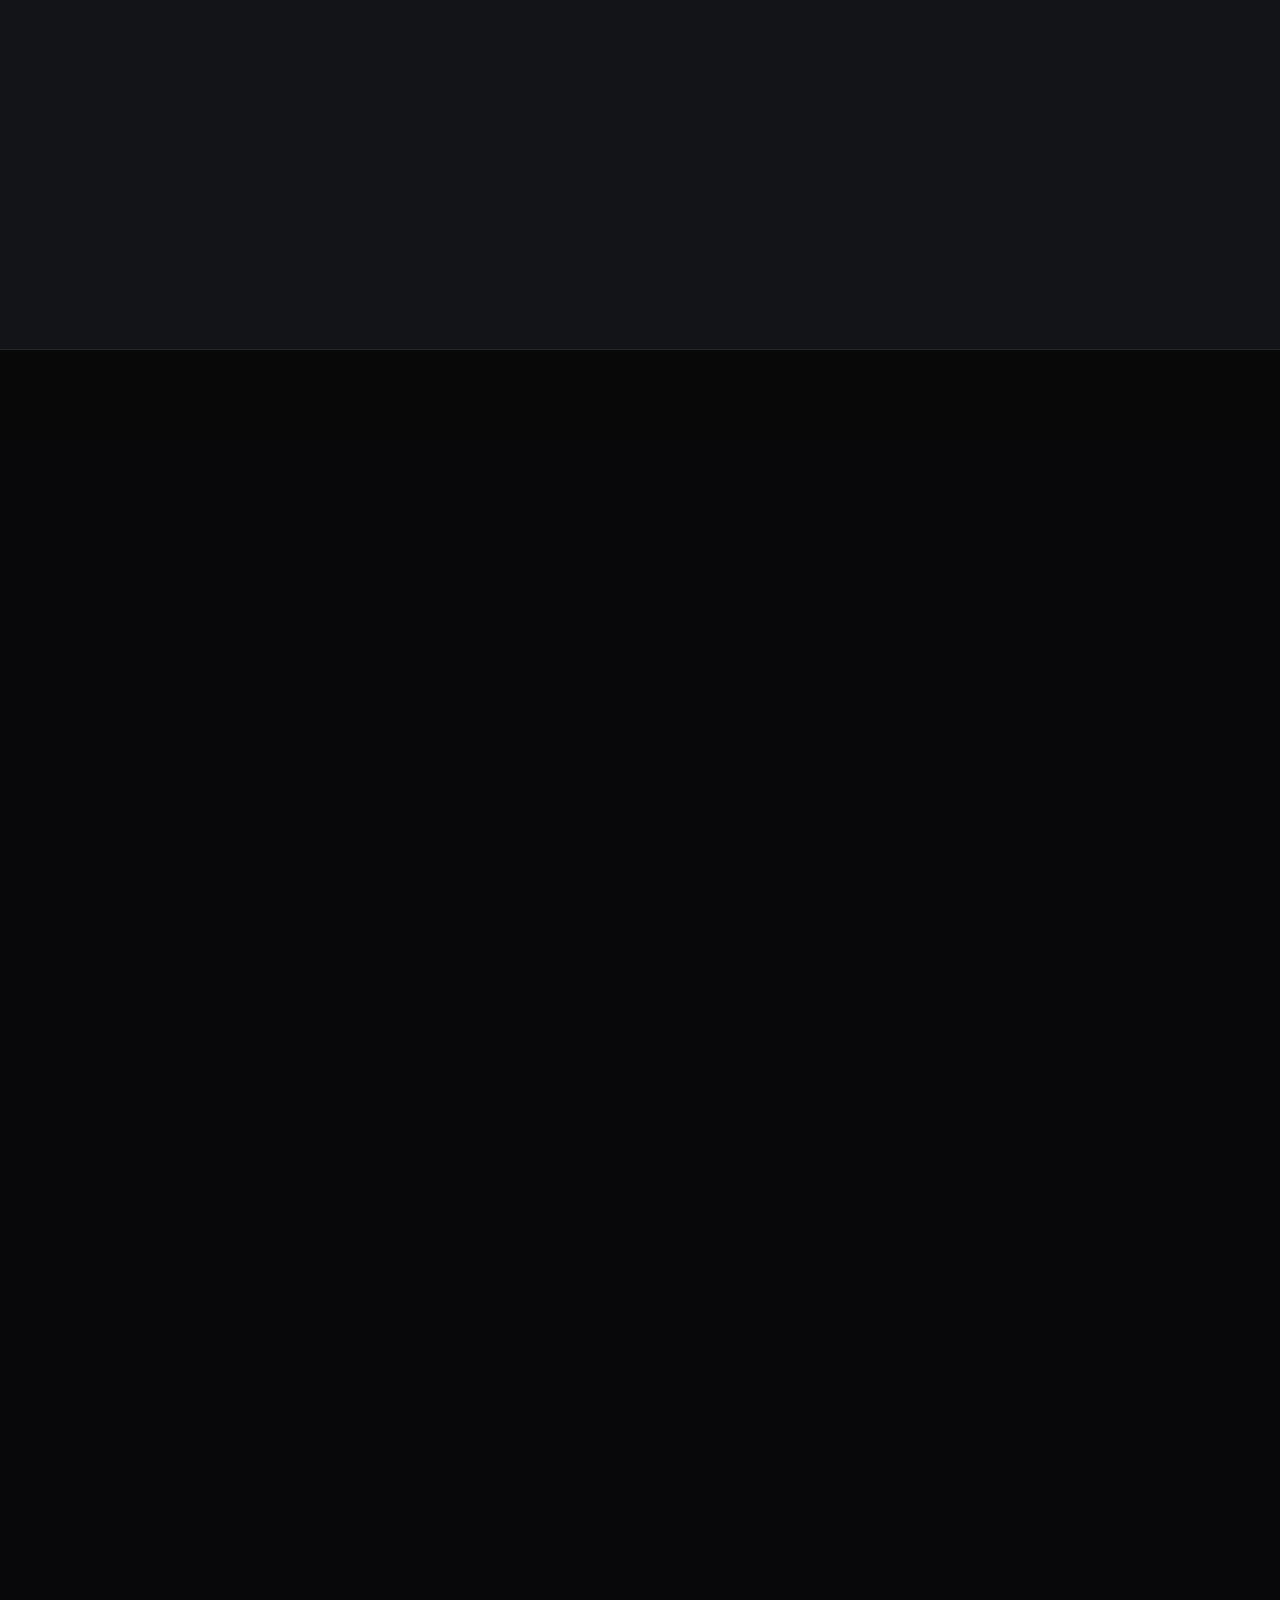
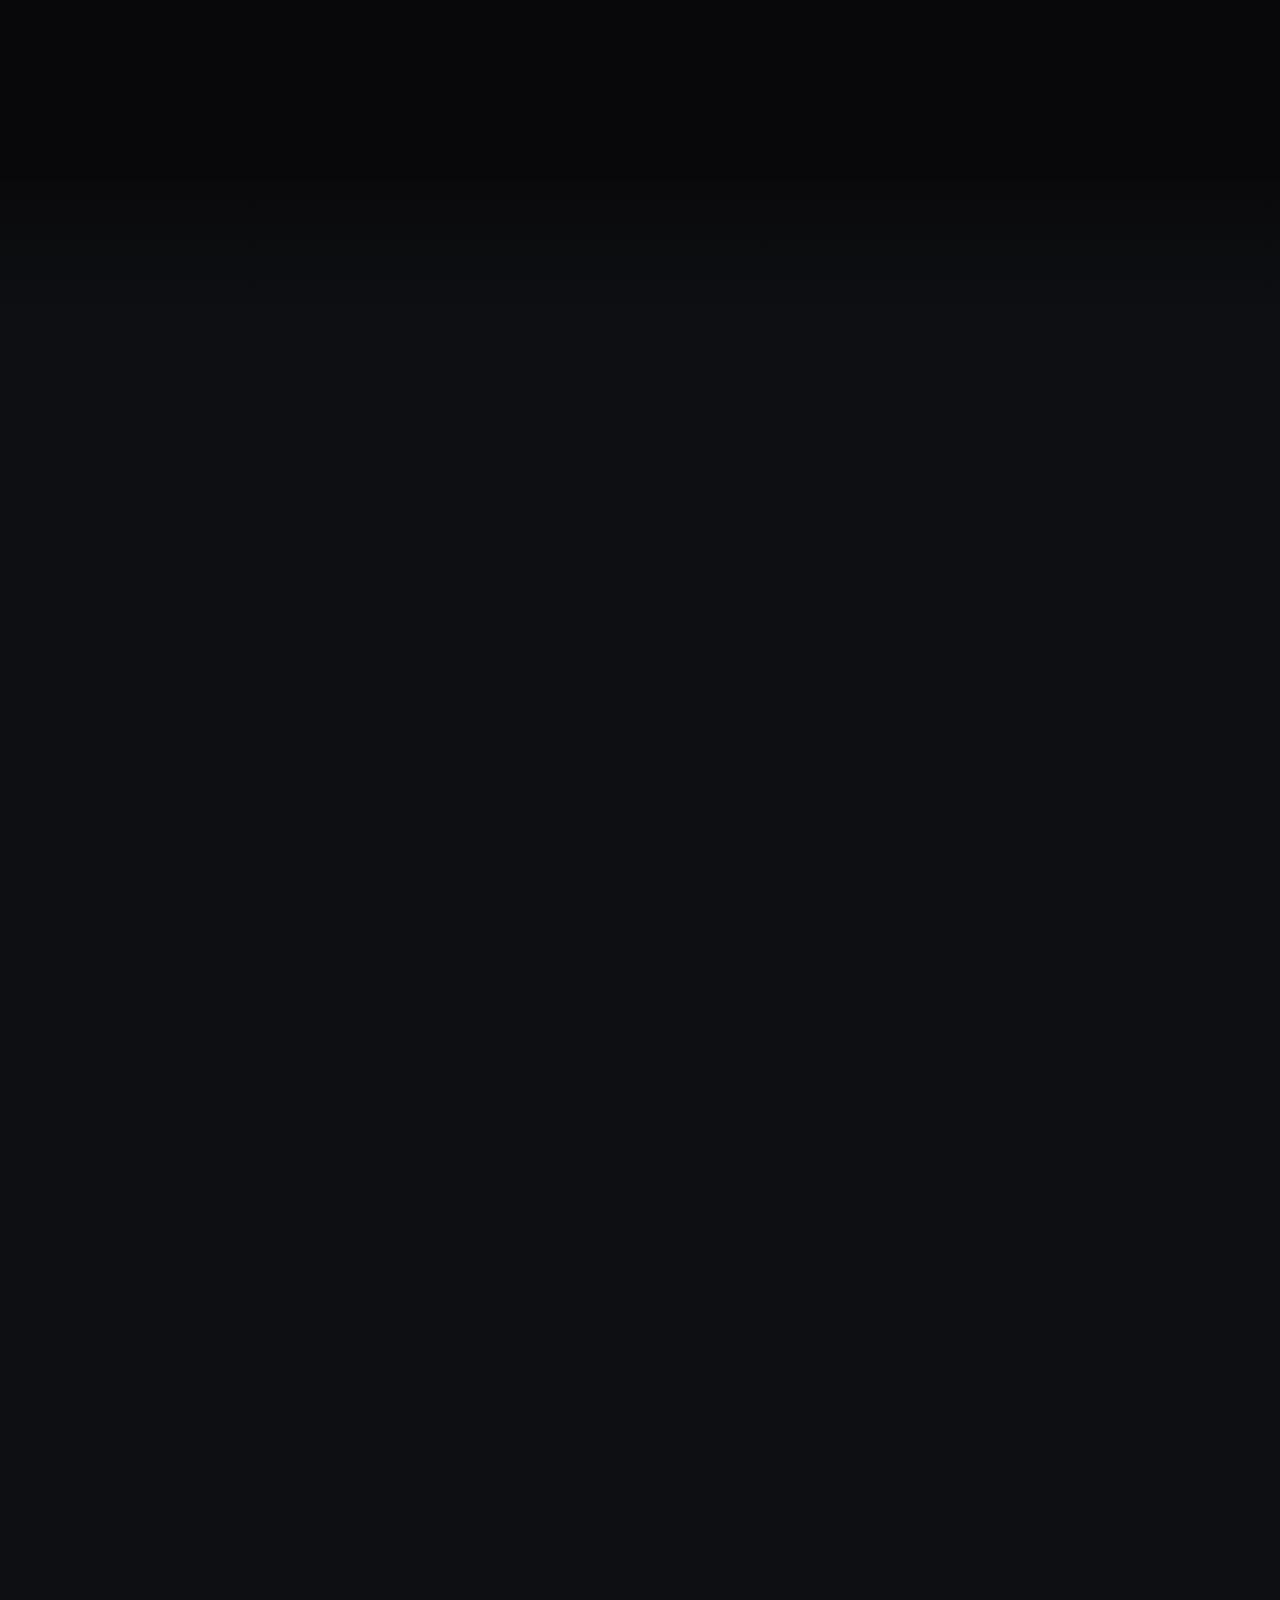
==== commit 7b36f95d: "Add GetThatLatin project and update tech stack capabilities" ====
--- a/index.html
+++ b/index.html
@@ -301,9 +301,35 @@
                     <div class="project-num">02</div>
                     <div class="project-visual">
                         <div class="project-frame">
-                            <img src="assets/images/projects/pillet-creek/470053560_413723155040567_6769496416086384930_n.png" alt="Pillet Creek">
-                        </div>
-                    </div>
+                            <img src="assets/images/projects/get-that-latin/get-that-latin-preview.png" alt="GetThatLatin — USTP GWA Forecaster &amp; Latin Honors Simulator">
+                        </div>
+                    </div>
+                    <div class="project-content">
+                        <div class="project-category">2026 &middot; ACADEMIC ANALYTICS &middot; MONTE CARLO SIMULATOR</div>
+                        <h3 class="project-title">GETTHATLATIN</h3>
+                        <p class="project-desc">A 100% client-side GWA forecaster, custom curriculum builder, and Latin Honors simulator engineered for USTP regular and irregular students. Features an RA 9163 weighted GWA engine, a target boundary solver for Summa, Magna, and Cum Laude cutoffs, interactive what-if grade testing, and a dedicated Web Worker executing 30,000+ Box&ndash;Muller Gaussian Monte Carlo graduation simulations at 60 FPS with private on-device persistence.</p>
+                        <div class="project-tech-tags">
+                            <span class="tag">React 19</span>
+                            <span class="tag">TypeScript</span>
+                            <span class="tag">Vite</span>
+                            <span class="tag">Tailwind CSS v4</span>
+                            <span class="tag">Web Workers</span>
+                            <span class="tag">Zod &amp; Vitest</span>
+                        </div>
+                        <div class="project-links">
+                            <a href="https://get-that-latin.vercel.app" class="btn project-action-btn" target="_blank" rel="noopener noreferrer">
+                                <span>LIVE APP</span> &nearr;
+                            </a>
+                            <a href="https://github.com/codexversailles/get_that_latin" class="btn project-action-btn btn-ghost" target="_blank" rel="noopener noreferrer">
+                                <span>SOURCE REPO</span> &nearr;
+                            </a>
+                        </div>
+                    </div>
+                </article>
+
+                <!-- Project 03 -->
+                <article class="project-item project-layout-a fade-up">
+                    <div class="project-num">03</div>
                     <div class="project-content">
                         <div class="project-category">2024 &middot; ATMOSPHERIC GAME DEV &middot; SURVIVAL ENGINE</div>
                         <h3 class="project-title">PILLET CREEK</h3>
@@ -320,11 +346,21 @@
                             </a>
                         </div>
                     </div>
-                </article>
-
-                <!-- Project 03 -->
-                <article class="project-item project-layout-a fade-up">
-                    <div class="project-num">03</div>
+                    <div class="project-visual">
+                        <div class="project-frame">
+                            <img src="assets/images/projects/pillet-creek/470053560_413723155040567_6769496416086384930_n.png" alt="Pillet Creek">
+                        </div>
+                    </div>
+                </article>
+
+                <!-- Project 04 -->
+                <article class="project-item project-layout-b fade-up">
+                    <div class="project-num">04</div>
+                    <div class="project-visual">
+                        <div class="project-frame">
+                            <img src="assets/images/projects/sapms/Screenshot 2026-10-09 015432.png" alt="SAPMS">
+                        </div>
+                    </div>
                     <div class="project-content">
                         <div class="project-category">2025 &middot; ACADEMIC PERFORMANCE MANAGEMENT &middot; WEB APP</div>
                         <h3 class="project-title">SAPMS</h3>
@@ -341,21 +377,11 @@
                             </a>
                         </div>
                     </div>
-                    <div class="project-visual">
-                        <div class="project-frame">
-                            <img src="assets/images/projects/sapms/Screenshot 2026-10-09 015432.png" alt="SAPMS">
-                        </div>
-                    </div>
-                </article>
-
-                <!-- Project 04 -->
-                <article class="project-item project-layout-b fade-up">
-                    <div class="project-num">04</div>
-                    <div class="project-visual">
-                        <div class="project-frame">
-                            <img src="assets/images/projects/cooking-space/494359470_1452715262809886_6233156485672001388_n.png" alt="Cooking Space">
-                        </div>
-                    </div>
+                </article>
+
+                <!-- Project 05 -->
+                <article class="project-item project-layout-a fade-up">
+                    <div class="project-num">05</div>
                     <div class="project-content">
                         <div class="project-category">2025 &middot; INTERACTIVE CULINARY DESIGN &middot; WEB PLATFORM</div>
                         <h3 class="project-title">COOKING SPACE</h3>
@@ -372,11 +398,21 @@
                             </a>
                         </div>
                     </div>
-                </article>
-
-                <!-- Project 05 -->
-                <article class="project-item project-layout-a fade-up">
-                    <div class="project-num">05</div>
+                    <div class="project-visual">
+                        <div class="project-frame">
+                            <img src="assets/images/projects/cooking-space/494359470_1452715262809886_6233156485672001388_n.png" alt="Cooking Space">
+                        </div>
+                    </div>
+                </article>
+
+                <!-- Project 06 -->
+                <article class="project-item project-layout-b fade-up">
+                    <div class="project-num">06</div>
+                    <div class="project-visual">
+                        <div class="project-frame">
+                            <img src="assets/images/projects/ustp-ai-chatbot/552359907_2119432348582080_5315817040511982078_n.png" alt="USTP AI Chatbot">
+                        </div>
+                    </div>
                     <div class="project-content">
                         <div class="project-category">2026 &middot; DUAL-ENGINE AI &middot; LOCAL RAG &amp; CLOUD GEMINI</div>
                         <h3 class="project-title">USTP HANDBOOK AI ASSISTANT</h3>
@@ -400,21 +436,11 @@
                             </a>
                         </div>
                     </div>
-                    <div class="project-visual">
-                        <div class="project-frame">
-                            <img src="assets/images/projects/ustp-ai-chatbot/552359907_2119432348582080_5315817040511982078_n.png" alt="USTP AI Chatbot">
-                        </div>
-                    </div>
-                </article>
-
-                <!-- Project 06 -->
-                <article class="project-item project-layout-b fade-up">
-                    <div class="project-num">06</div>
-                    <div class="project-visual">
-                        <div class="project-frame">
-                            <img src="assets/images/projects/rxflow/rxflow-preview.png" alt="RxFlow Pharmacy Management">
-                        </div>
-                    </div>
+                </article>
+
+                <!-- Project 07 -->
+                <article class="project-item project-layout-a fade-up">
+                    <div class="project-num">07</div>
                     <div class="project-content">
                         <div class="project-category">2025 &middot; CROSS-PLATFORM PHARMACY &middot; CLINIC FOUNDATION</div>
                         <h3 class="project-title">RXFLOW</h3>
@@ -431,6 +457,11 @@
                             </a>
                         </div>
                     </div>
+                    <div class="project-visual">
+                        <div class="project-frame">
+                            <img src="assets/images/projects/rxflow/rxflow-preview.png" alt="RxFlow Pharmacy Management">
+                        </div>
+                    </div>
                 </article>
             </div>
 
@@ -451,7 +482,7 @@
 
                     <div class="gh-stats-grid">
                         <div class="gh-stat-box">
-                            <div class="gh-stat-num" id="gh-total-contribs">82</div>
+                            <div class="gh-stat-num" id="gh-total-contribs">103</div>
                             <div class="gh-stat-label">CONTRIBUTIONS, PAST YEAR</div>
                         </div>
                         <div class="gh-stat-box">
@@ -471,7 +502,7 @@
                     <!-- Contribution Graph Container -->
                     <div class="gh-graph-wrapper">
                         <div class="gh-month-labels">
-                            <span>OCT</span><span>NOV</span><span>DEC</span><span>JAN</span><span>FEB</span><span>MAR</span><span>APR</span><span>MAY</span><span>JUN</span><span>JUL</span><span>AUG</span><span>SEP</span><span>OCT</span>
+                            <span>NOV</span><span>DEC</span><span>JAN</span><span>FEB</span><span>MAR</span><span>APR</span><span>MAY</span><span>JUN</span><span>JUL</span><span>AUG</span><span>SEP</span><span>OCT</span><span>NOV</span>
                         </div>
                         <div class="gh-graph-matrix" id="gh-graph-matrix">
                             <!-- Populated dynamically via JS with fallback pre-rendered grid -->
@@ -1042,4 +1073,4 @@
 
     <script src="js/script.js"></script>
 </body>
-</html>
+</html>
